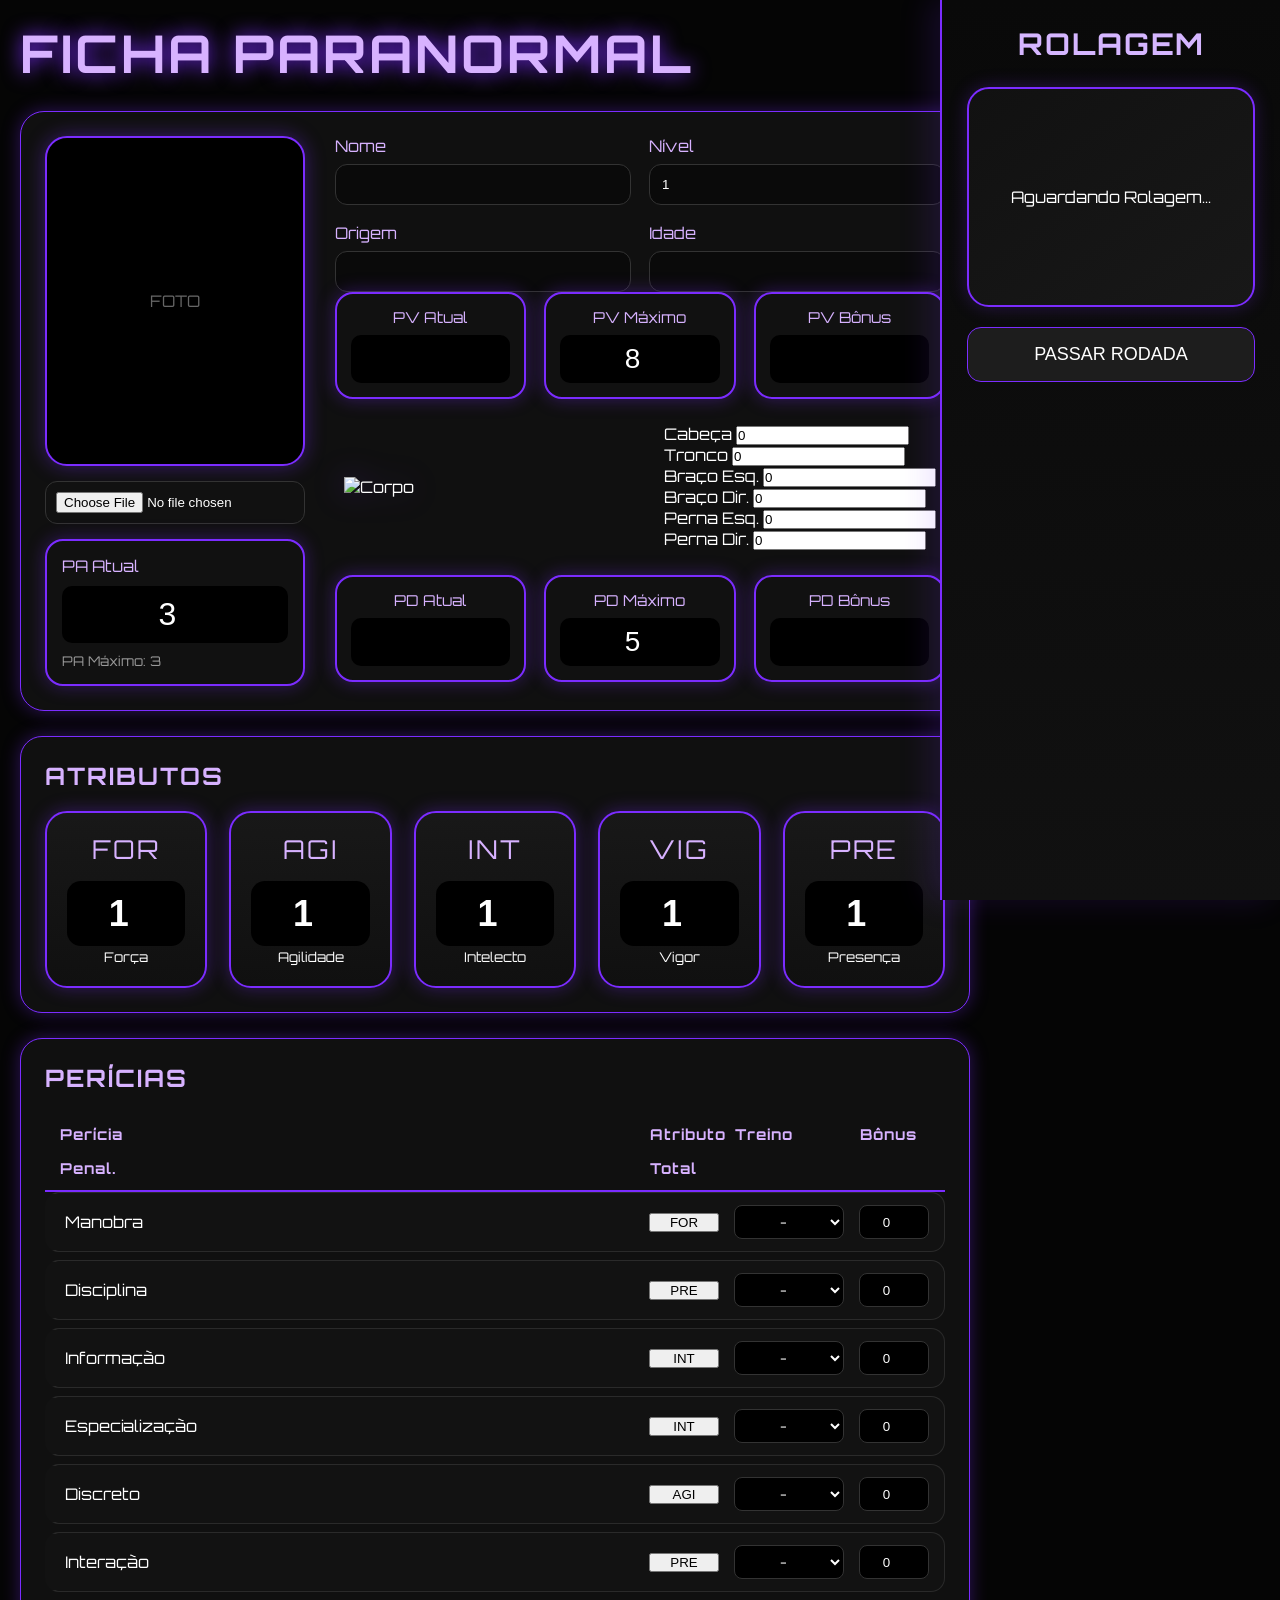
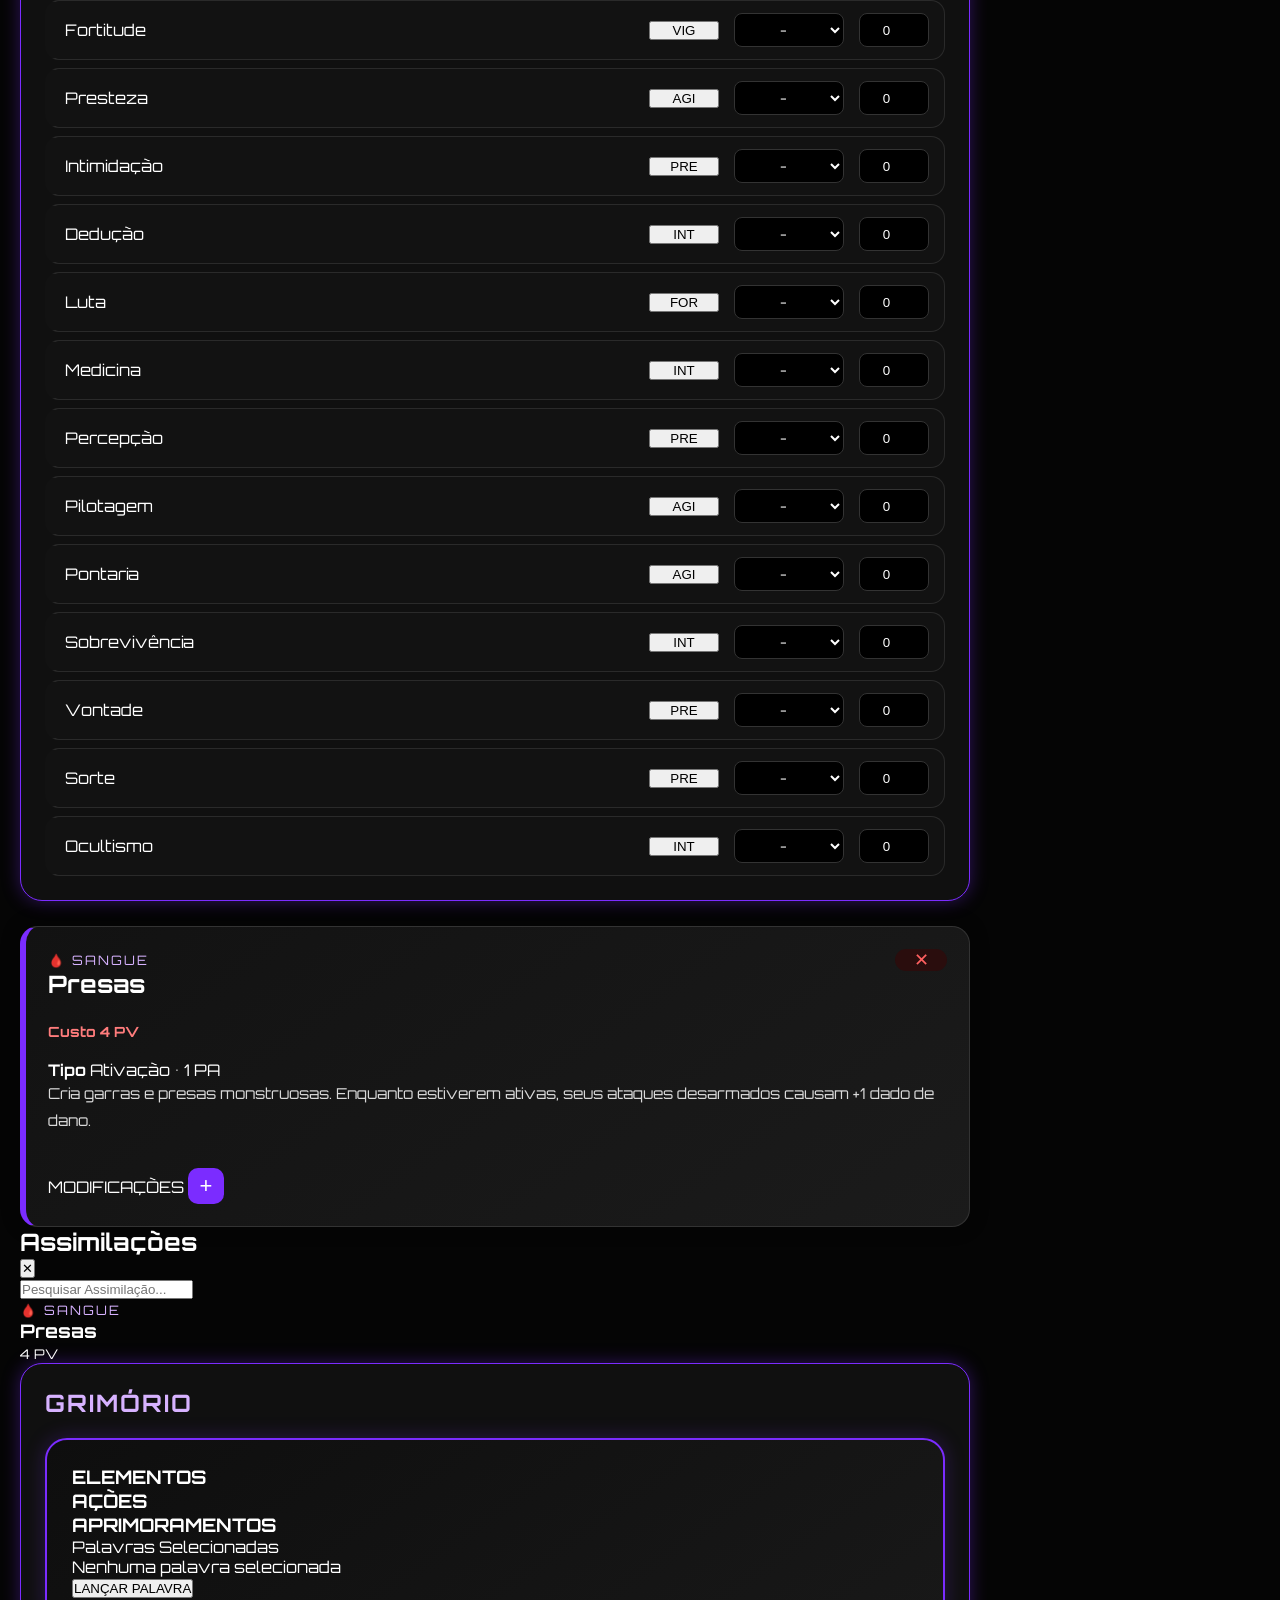
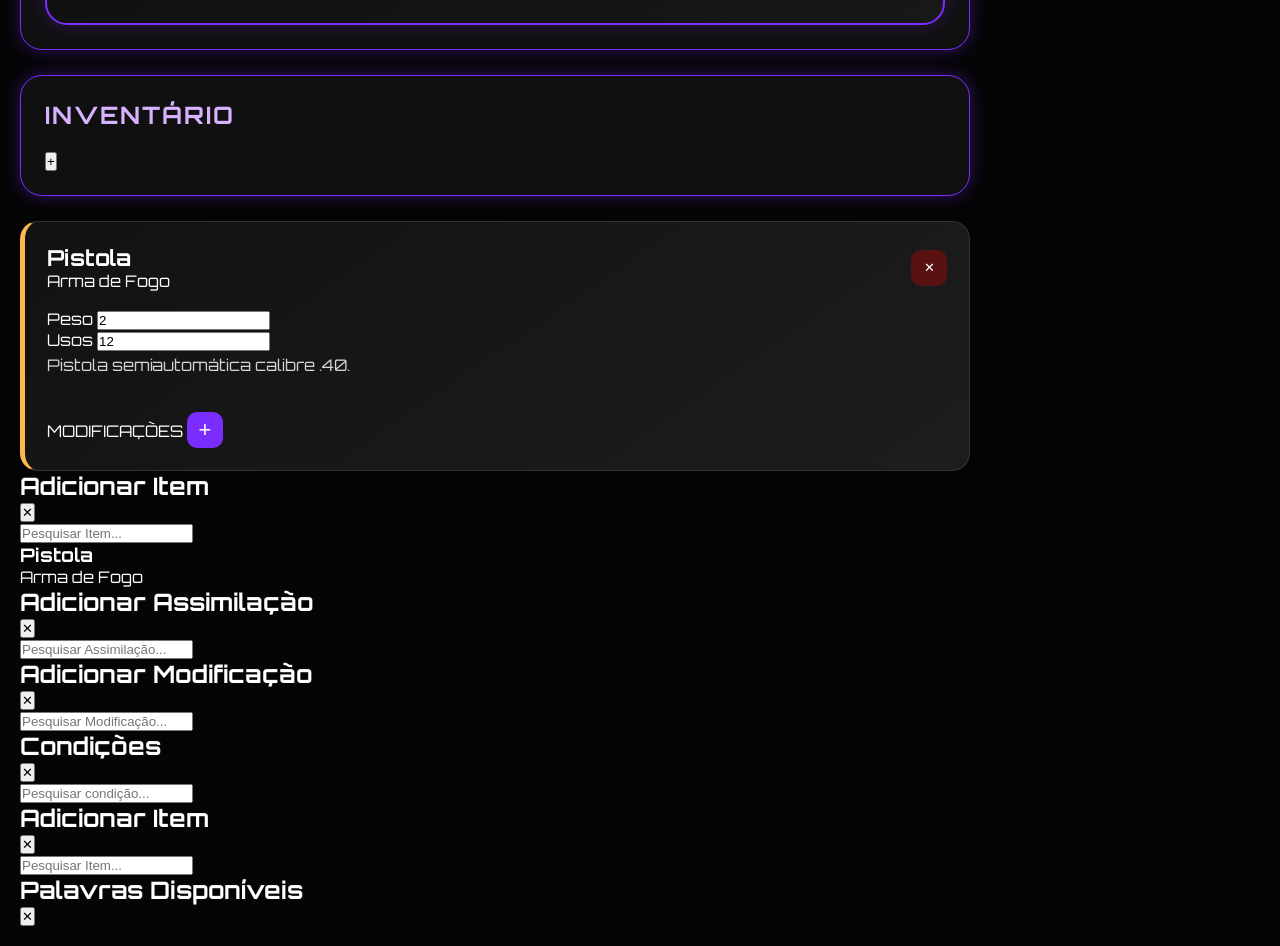
==== index.html @ faadf791 "Atualização do sistema" ====
<!DOCTYPE html>

<html lang="pt-BR">

<head>

    <meta charset="UTF-8">

    <meta
        name="viewport"
        content="width=device-width, initial-scale=1.0"
    >

    <title>Ficha Paranormal</title>

    <link
        rel="stylesheet"
        href="style.css"
    >

</head>

<body>

<div class="container">

    <!-- ================================= -->
    <!-- TOPO -->
    <!-- ================================= -->

    <header class="top-bar">

        <h1>FICHA PARANORMAL</h1>

    </header>

        <!-- ================================= -->
    <!-- PERSONAGEM -->
    <!-- ================================= -->

    <section class="character-section">

        <!-- ============================== -->
        <!-- FOTO -->
        <!-- ============================== -->

        <div class="photo-area">

            <div
                class="photo-preview"
                id="photoPreview">

                FOTO

            </div>

            <input
                type="file"
                id="photoInput"
            >

            <div class="pa-box">

                <span>PA Atual</span>

                <input
                    type="number"
                    id="paAtual"
                    value="4"
                >

                <small id="paMaxText">

                    PA Máximo: 4

                </small>

            </div>

        </div>

        <!-- ============================== -->
        <!-- DADOS -->
        <!-- ============================== -->

        <div class="character-info">

            <div class="info-grid">

                <div class="field">

                    <label>Nome</label>

                    <input
                        type="text"
                        id="characterName"
                    >

                </div>

                <div class="field">

                    <label>Nível</label>

                    <input
                        type="number"
                        id="nivel"
                        value="1"
                    >

                </div>

                <div class="field">

                    <label>Origem</label>

                    <input
                        type="text"
                        id="origem"
                    >

                </div>

                <div class="field">

                    <label>Idade</label>

                    <input
                        type="number"
                        id="idade"
                    >

                </div>

            </div>

                        <!-- ================================= -->
            <!-- STATUS CORPORAL -->
            <!-- ================================= -->

            <div class="body-status">

                <!-- ========================== -->
                <!-- PV -->
                <!-- ========================== -->

                <div class="body-top-status">

                    <div class="status-box">

                        <span>PV Atual</span>

                        <input
                            type="number"
                            id="pvAtual"
                        >

                    </div>

                    <div class="status-box">

                        <span>PV Máximo</span>

                        <input
                            type="number"
                            id="pvMax"
                            readonly
                        >

                    </div>

                    <div class="status-box">

                        <span>PV Bônus</span>

                        <input
                            type="number"
                            id="pvBonus"
                        >

                    </div>

                </div>

                <!-- ========================== -->
                <!-- CORPO -->
                <!-- ========================== -->

                <div class="body-layout">

                    <div class="body-image">

                        <img
                            src="img/body.png"
                            id="bodyImage"
                            alt="Corpo"
                        >

                    </div>

                    <div class="body-members">

                        <div class="body-part">

                            <span>Cabeça</span>

                            <input
                                type="number"
                                id="hpHead"
                                value="0"
                            >

                        </div>

                        <div class="body-part">

                            <span>Tronco</span>

                            <input
                                type="number"
                                id="hpChest"
                                value="0"
                            >

                        </div>

                        <div class="body-part">

                            <span>Braço Esq.</span>

                            <input
                                type="number"
                                id="hpLeftArm"
                                value="0"
                            >

                        </div>

                        <div class="body-part">

                            <span>Braço Dir.</span>

                            <input
                                type="number"
                                id="hpRightArm"
                                value="0"
                            >

                        </div>

                        <div class="body-part">

                            <span>Perna Esq.</span>

                            <input
                                type="number"
                                id="hpLeftLeg"
                                value="0"
                            >

                        </div>

                        <div class="body-part">

                            <span>Perna Dir.</span>

                            <input
                                type="number"
                                id="hpRightLeg"
                                value="0"
                            >

                        </div>

                    </div>

                </div>

                <!-- ========================== -->
                <!-- PD -->
                <!-- ========================== -->

                <div class="body-bottom-status">

                    <div class="status-box">

                        <span>PD Atual</span>

                        <input
                            type="number"
                            id="pdAtual"
                        >

                    </div>

                    <div class="status-box">

                        <span>PD Máximo</span>

                        <input
                            type="number"
                            id="pdMax"
                            readonly
                        >

                    </div>

                    <div class="status-box">

                        <span>PD Bônus</span>

                        <input
                            type="number"
                            id="pdBonus"
                        >

                    </div>

                </div>

            </div>

        </div>

    </section>

        <!-- ================================= -->
    <!-- ATRIBUTOS -->
    <!-- ================================= -->

    <section class="card">

        <div class="section-title">

            <h2>ATRIBUTOS</h2>

        </div>

        <div class="attributes-grid">

            <div class="attribute">

                <span>FOR</span>

                <input
                    type="number"
                    id="forca"
                    value="1"
                    min="1"
                >

                <small>Força</small>

            </div>

            <div class="attribute">

                <span>AGI</span>

                <input
                    type="number"
                    id="agilidade"
                    value="1"
                    min="1"
                >

                <small>Agilidade</small>

            </div>

            <div class="attribute">

                <span>INT</span>

                <input
                    type="number"
                    id="intelecto"
                    value="1"
                    min="1"
                >

                <small>Intelecto</small>

            </div>

            <div class="attribute">

                <span>VIG</span>

                <input
                    type="number"
                    id="vigor"
                    value="1"
                    min="1"
                >

                <small>Vigor</small>

            </div>

            <div class="attribute">

                <span>PRE</span>

                <input
                    type="number"
                    id="presenca"
                    value="1"
                    min="1"
                >

                <small>Presença</small>

            </div>

        </div>

    </section>

        <!-- ================================= -->
    <!-- PERÍCIAS -->
    <!-- ================================= -->

    <section class="card">

        <div class="section-title">

            <h2>PERÍCIAS</h2>

        </div>

        <div class="skills-header">

            <span>Perícia</span>

            <span>Atributo</span>

            <span>Treino</span>

            <span>Bônus</span>

            <span>Penal.</span>

            <span>Total</span>

        </div>

        <div
            class="skills-list"
            id="skillsList">

            <!-- MANOBRA -->

            <div class="skill-row clickable-skill">

                <span class="skill-name">
                    Manobra
                </span>

                <button
                    class="skill-attribute"
                    data-attribute="FOR">

                    FOR

                </button>

                <select class="skill-train">

                    <option value="0">-</option>
                    <option value="1">1d4</option>
                    <option value="2">1d8</option>
                    <option value="3">1d12</option>

                </select>

                <input
                    type="number"
                    class="skill-bonus"
                    value="0"
                >

                <input
                    type="number"
                    class="skill-penalty"
                    value="0"
                    readonly
                >

                <span class="skill-total">

                    +0

                </span>

            </div>



            <!-- DISCIPLINA -->

            <div class="skill-row clickable-skill">

                <span class="skill-name">

                    Disciplina

                </span>

                <button
                    class="skill-attribute"
                    data-attribute="PRE">

                    PRE

                </button>

                <select class="skill-train">

                    <option value="0">-</option>
                    <option value="1">1d4</option>
                    <option value="2">1d8</option>
                    <option value="3">1d12</option>

                </select>

                <input
                    type="number"
                    class="skill-bonus"
                    value="0"
                >

                <input
                    type="number"
                    class="skill-penalty"
                    value="0"
                    readonly
                >

                <span class="skill-total">

                    +0

                </span>

            </div>



            <!-- INFORMAÇÃO -->

            <div class="skill-row clickable-skill">

                <span class="skill-name">

                    Informação

                </span>

                <button
                    class="skill-attribute"
                    data-attribute="INT">

                    INT

                </button>

                <select class="skill-train">

                    <option value="0">-</option>
                    <option value="1">1d4</option>
                    <option value="2">1d8</option>
                    <option value="3">1d12</option>

                </select>

                <input
                    type="number"
                    class="skill-bonus"
                    value="0"
                >

                <input
                    type="number"
                    class="skill-penalty"
                    value="0"
                    readonly
                >

                <span class="skill-total">

                    +0

                </span>

            </div>

                        <!-- ESPECIALIZAÇÃO -->

            <div class="skill-row clickable-skill">

                <span class="skill-name">

                    Especialização

                </span>

                <button
                    class="skill-attribute"
                    data-attribute="INT">

                    INT

                </button>

                <select class="skill-train">

                    <option value="0">-</option>
                    <option value="1">1d4</option>
                    <option value="2">1d8</option>
                    <option value="3">1d12</option>

                </select>

                <input
                    type="number"
                    class="skill-bonus"
                    value="0"
                >

                <input
                    type="number"
                    class="skill-penalty"
                    value="0"
                    readonly
                >

                <span class="skill-total">

                    +0

                </span>

            </div>



            <!-- DISCRETO -->

            <div class="skill-row clickable-skill">

                <span class="skill-name">

                    Discreto

                </span>

                <button
                    class="skill-attribute"
                    data-attribute="AGI">

                    AGI

                </button>

                <select class="skill-train">

                    <option value="0">-</option>
                    <option value="1">1d4</option>
                    <option value="2">1d8</option>
                    <option value="3">1d12</option>

                </select>

                <input
                    type="number"
                    class="skill-bonus"
                    value="0"
                >

                <input
                    type="number"
                    class="skill-penalty"
                    value="0"
                    readonly
                >

                <span class="skill-total">

                    +0

                </span>

            </div>



            <!-- INTERAÇÃO -->

            <div class="skill-row clickable-skill">

                <span class="skill-name">

                    Interação

                </span>

                <button
                    class="skill-attribute"
                    data-attribute="PRE">

                    PRE

                </button>

                <select class="skill-train">

                    <option value="0">-</option>
                    <option value="1">1d4</option>
                    <option value="2">1d8</option>
                    <option value="3">1d12</option>

                </select>

                <input
                    type="number"
                    class="skill-bonus"
                    value="0"
                >

                <input
                    type="number"
                    class="skill-penalty"
                    value="0"
                    readonly
                >

                <span class="skill-total">

                    +0

                </span>

            </div>



            <!-- FORTITUDE -->

            <div class="skill-row clickable-skill">

                <span class="skill-name">

                    Fortitude

                </span>

                <button
                    class="skill-attribute"
                    data-attribute="VIG">

                    VIG

                </button>

                <select class="skill-train">

                    <option value="0">-</option>
                    <option value="1">1d4</option>
                    <option value="2">1d8</option>
                    <option value="3">1d12</option>

                </select>

                <input
                    type="number"
                    class="skill-bonus"
                    value="0"
                >

                <input
                    type="number"
                    class="skill-penalty"
                    value="0"
                    readonly
                >

                <span class="skill-total">

                    +0

                </span>

            </div>

                        <!-- PRESTEZA -->

            <div class="skill-row clickable-skill">

                <span class="skill-name">

                    Presteza

                </span>

                <button
                    class="skill-attribute"
                    data-attribute="AGI">

                    AGI

                </button>

                <select class="skill-train">

                    <option value="0">-</option>
                    <option value="1">1d4</option>
                    <option value="2">1d8</option>
                    <option value="3">1d12</option>

                </select>

                <input
                    type="number"
                    class="skill-bonus"
                    value="0"
                >

                <input
                    type="number"
                    class="skill-penalty"
                    value="0"
                    readonly
                >

                <span class="skill-total">

                    +0

                </span>

            </div>



            <!-- INTIMIDAÇÃO -->

            <div class="skill-row clickable-skill">

                <span class="skill-name">

                    Intimidação

                </span>

                <button
                    class="skill-attribute"
                    data-attribute="PRE">

                    PRE

                </button>

                <select class="skill-train">

                    <option value="0">-</option>
                    <option value="1">1d4</option>
                    <option value="2">1d8</option>
                    <option value="3">1d12</option>

                </select>

                <input
                    type="number"
                    class="skill-bonus"
                    value="0"
                >

                <input
                    type="number"
                    class="skill-penalty"
                    value="0"
                    readonly
                >

                <span class="skill-total">

                    +0

                </span>

            </div>



            <!-- DEDUÇÃO -->

            <div class="skill-row clickable-skill">

                <span class="skill-name">

                    Dedução

                </span>

                <button
                    class="skill-attribute"
                    data-attribute="INT">

                    INT

                </button>

                <select class="skill-train">

                    <option value="0">-</option>
                    <option value="1">1d4</option>
                    <option value="2">1d8</option>
                    <option value="3">1d12</option>

                </select>

                <input
                    type="number"
                    class="skill-bonus"
                    value="0"
                >

                <input
                    type="number"
                    class="skill-penalty"
                    value="0"
                    readonly
                >

                <span class="skill-total">

                    +0

                </span>

            </div>



            <!-- LUTA -->

            <div class="skill-row clickable-skill">

                <span class="skill-name">

                    Luta

                </span>

                <button
                    class="skill-attribute"
                    data-attribute="FOR">

                    FOR

                </button>

                <select class="skill-train">

                    <option value="0">-</option>
                    <option value="1">1d4</option>
                    <option value="2">1d8</option>
                    <option value="3">1d12</option>

                </select>

                <input
                    type="number"
                    class="skill-bonus"
                    value="0"
                >

                <input
                    type="number"
                    class="skill-penalty"
                    value="0"
                    readonly
                >

                <span class="skill-total">

                    +0

                </span>

            </div>

                        <!-- MEDICINA -->

            <div class="skill-row clickable-skill">

                <span class="skill-name">

                    Medicina

                </span>

                <button
                    class="skill-attribute"
                    data-attribute="INT">

                    INT

                </button>

                <select class="skill-train">

                    <option value="0">-</option>
                    <option value="1">1d4</option>
                    <option value="2">1d8</option>
                    <option value="3">1d12</option>

                </select>

                <input
                    type="number"
                    class="skill-bonus"
                    value="0"
                >

                <input
                    type="number"
                    class="skill-penalty"
                    value="0"
                    readonly
                >

                <span class="skill-total">

                    +0

                </span>

            </div>



            <!-- PERCEPÇÃO -->

            <div class="skill-row clickable-skill">

                <span class="skill-name">

                    Percepção

                </span>

                <button
                    class="skill-attribute"
                    data-attribute="PRE">

                    PRE

                </button>

                <select class="skill-train">

                    <option value="0">-</option>
                    <option value="1">1d4</option>
                    <option value="2">1d8</option>
                    <option value="3">1d12</option>

                </select>

                <input
                    type="number"
                    class="skill-bonus"
                    value="0"
                >

                <input
                    type="number"
                    class="skill-penalty"
                    value="0"
                    readonly
                >

                <span class="skill-total">

                    +0

                </span>

            </div>



            <!-- PILOTAGEM -->

            <div class="skill-row clickable-skill">

                <span class="skill-name">

                    Pilotagem

                </span>

                <button
                    class="skill-attribute"
                    data-attribute="AGI">

                    AGI

                </button>

                <select class="skill-train">

                    <option value="0">-</option>
                    <option value="1">1d4</option>
                    <option value="2">1d8</option>
                    <option value="3">1d12</option>

                </select>

                <input
                    type="number"
                    class="skill-bonus"
                    value="0"
                >

                <input
                    type="number"
                    class="skill-penalty"
                    value="0"
                    readonly
                >

                <span class="skill-total">

                    +0

                </span>

            </div>



            <!-- PONTARIA -->

            <div class="skill-row clickable-skill">

                <span class="skill-name">

                    Pontaria

                </span>

                <button
                    class="skill-attribute"
                    data-attribute="AGI">

                    AGI

                </button>

                <select class="skill-train">

                    <option value="0">-</option>
                    <option value="1">1d4</option>
                    <option value="2">1d8</option>
                    <option value="3">1d12</option>

                </select>

                <input
                    type="number"
                    class="skill-bonus"
                    value="0"
                >

                <input
                    type="number"
                    class="skill-penalty"
                    value="0"
                    readonly
                >

                <span class="skill-total">

                    +0

                </span>

            </div>

                        <!-- SOBREVIVÊNCIA -->

            <div class="skill-row clickable-skill">

                <span class="skill-name">

                    Sobrevivência

                </span>

                <button
                    class="skill-attribute"
                    data-attribute="INT">

                    INT

                </button>

                <select class="skill-train">

                    <option value="0">-</option>
                    <option value="1">1d4</option>
                    <option value="2">1d8</option>
                    <option value="3">1d12</option>

                </select>

                <input
                    type="number"
                    class="skill-bonus"
                    value="0"
                >

                <input
                    type="number"
                    class="skill-penalty"
                    value="0"
                    readonly
                >

                <span class="skill-total">

                    +0

                </span>

            </div>



            <!-- VONTADE -->

            <div class="skill-row clickable-skill">

                <span class="skill-name">

                    Vontade

                </span>

                <button
                    class="skill-attribute"
                    data-attribute="PRE">

                    PRE

                </button>

                <select class="skill-train">

                    <option value="0">-</option>
                    <option value="1">1d4</option>
                    <option value="2">1d8</option>
                    <option value="3">1d12</option>

                </select>

                <input
                    type="number"
                    class="skill-bonus"
                    value="0"
                >

                <input
                    type="number"
                    class="skill-penalty"
                    value="0"
                    readonly
                >

                <span class="skill-total">

                    +0

                </span>

            </div>



            <!-- SORTE -->

            <div class="skill-row clickable-skill">

                <span class="skill-name">

                    Sorte

                </span>

                <button
                    class="skill-attribute"
                    data-attribute="PRE">

                    PRE

                </button>

                <select class="skill-train">

                    <option value="0">-</option>
                    <option value="1">1d4</option>
                    <option value="2">1d8</option>
                    <option value="3">1d12</option>

                </select>

                <input
                    type="number"
                    class="skill-bonus"
                    value="0"
                >

                <input
                    type="number"
                    class="skill-penalty"
                    value="0"
                    readonly
                >

                <span class="skill-total">

                    +0

                </span>

            </div>



            <!-- OCULTISMO -->

            <div class="skill-row clickable-skill">

                <span class="skill-name">

                    Ocultismo

                </span>

                <button
                    class="skill-attribute"
                    data-attribute="INT">

                    INT

                </button>

                <select class="skill-train">

                    <option value="0">-</option>
                    <option value="1">1d4</option>
                    <option value="2">1d8</option>
                    <option value="3">1d12</option>

                </select>

                <input
                    type="number"
                    class="skill-bonus"
                    value="0"
                >

                <input
                    type="number"
                    class="skill-penalty"
                    value="0"
                    readonly
                >

                <span class="skill-total">

                    +0

                </span>

            </div>

        </div>

    </section>

    <!-- ====================================== -->
<!-- ASSIMILAÇÃO -->
<!-- ====================================== -->

<div class="assimilation-card">

    <div class="assimilation-header">

        <div>

            <span class="assimilation-element">
                🩸 Sangue
            </span>

            <h3>
                Presas
            </h3>

        </div>

        <button class="remove-assimilation">
            ✕
        </button>

    </div>

    <div class="assimilation-info">

        <div class="assimilation-cost">

            <strong>Custo</strong>

            <span class="assimilation-pv">
                4 PV
            </span>

        </div>

        <div class="assimilation-type">

            <strong>Tipo</strong>

            <span>
                Ativação • 1 PA
            </span>

        </div>

    </div>

    <div class="assimilation-description">

        Cria garras e presas monstruosas.

        Enquanto estiverem ativas,
        seus ataques desarmados
        causam +1 dado de dano.

    </div>

    <div class="mods-area">

        <div class="mods-header">

            <span>MODIFICAÇÕES</span>

            <button class="mini-add-btn">
                +
            </button>

        </div>

        <div class="mods-list">

            <!-- Modificações aparecem aqui -->

        </div>

    </div>

</div>

<div class="assimilation-menu" id="assimilationMenu">

    <div class="assimilation-menu-content">

        <div class="menu-header">

            <h2>
                Assimilações
            </h2>

            <button onclick="closeAssimilationMenu()">
                ✕
            </button>

        </div>

        <input
            id="assimilationSearch"
            placeholder="Pesquisar Assimilação..."
        >

        <div
            id="assimilationOptions"
            class="assimilation-options">

        </div>

    </div>

</div>

<div class="assimilation-option">

    <div>

        <span class="assimilation-element">
            🩸 Sangue
        </span>

        <h3>
            Presas
        </h3>

        <small>
            4 PV
        </small>

    </div>

</div>

<!-- ====================================== -->
<!-- GRIMÓRIO -->
<!-- ====================================== -->

<section class="card">

    <div class="section-title">

        <h2>GRIMÓRIO</h2>

    </div>

    <div class="grimorio">

        <!-- ELEMENTOS -->

        <div class="grimorio-section">

            <h3>ELEMENTOS</h3>

            <div class="grimorio-list" id="grimorioElements">

                <!-- preenchido pelo JS -->

            </div>

        </div>

        <!-- AÇÕES -->

        <div class="grimorio-section">

            <h3>AÇÕES</h3>

            <div class="grimorio-list" id="grimorioActions">

            </div>

        </div>

        <!-- APRIMORAMENTOS -->

        <div class="grimorio-section">

            <h3>APRIMORAMENTOS</h3>

            <div class="grimorio-list" id="grimorioMods">

            </div>

        </div>

        <!-- COMBINAÇÃO -->

        <div class="grimorio-result">

            <span>Palavras Selecionadas</span>

            <div
                id="grimorioCurrentSpell"
                class="grimorio-current">

                Nenhuma palavra selecionada

            </div>

            <button
                id="castWordButton"
                class="grimorio-cast">

                LANÇAR PALAVRA

            </button>

        </div>

    </div>

</section>

<!-- ====================================== -->
<!-- INVENTÁRIO -->
<!-- ====================================== -->

<section class="card">

    <div class="section-title">

        <h2>INVENTÁRIO</h2>

        <button
            class="add-btn"
            id="inventoryBtn">

            +

        </button>

    </div>

    <div
        id="inventoryList"
        class="inventory-list">

    </div>

</section>

<div class="inventory-card">

    <div class="inventory-header">

        <div>

            <h3>
                Pistola
            </h3>

            <span class="inventory-category">
                Arma de Fogo
            </span>

        </div>

        <button class="remove-item">
            ✕
        </button>

    </div>

    <div class="inventory-grid">

        <div>

            <label>Peso</label>

            <input
                type="number"
                value="2"
            >

        </div>

        <div>

            <label>Usos</label>

            <input
                type="number"
                value="12"
            >

        </div>

    </div>

    <div class="inventory-description">

        Pistola semiautomática calibre .40.

    </div>

    <div class="mods-area">

        <div class="mods-header">

            <span>MODIFICAÇÕES</span>

            <button class="mini-add-btn">

                +

            </button>

        </div>

        <div class="mods-list">

        </div>

    </div>

</div>

<!-- ====================================== -->
<!-- MENU INVENTÁRIO -->
<!-- ====================================== -->

<div
    class="inventory-modal"
    id="inventoryModal">

    <div class="inventory-modal-content">

        <div class="menu-header">

            <h2>

                Adicionar Item

            </h2>

            <button
                onclick="closeInventoryModal()">

                ✕

            </button>

        </div>

        <input
            id="itemSearch"
            placeholder="Pesquisar Item..."
        >

        <div
            id="modalItemsList"
            class="modal-items-list">

        </div>

    </div>

</div>

<div class="modal-item">

    <div>

        <h3>Pistola</h3>

        <span>Arma de Fogo</span>

    </div>

</div>

<!-- ====================================== -->
<!-- MENU ASSIMILAÇÕES -->
<!-- ====================================== -->

<div
class="assimilation-modal"
id="assimilationModal">

    <div class="assimilation-modal-content">

        <div class="menu-header">

            <h2>Adicionar Assimilação</h2>

            <button
            onclick="closeAssimilationMenu()">

                ✕

            </button>

        </div>

        <input
        id="assimilationSearch"
        type="text"
        placeholder="Pesquisar Assimilação...">

        <div
        id="assimilationOptions"
        class="assimilation-options">

        </div>

    </div>

</div>

<!-- ====================================== -->
<!-- MENU MODIFICAÇÕES -->
<!-- ====================================== -->

<div
class="mods-modal"
id="modsModal">

    <div class="mods-modal-content">

        <div class="menu-header">

            <h2>Adicionar Modificação</h2>

            <button
            onclick="closeModsMenu()">

                ✕

            </button>

        </div>

        <input
        id="modsSearch"
        type="text"
        placeholder="Pesquisar Modificação...">

        <div
        id="modsResults"
        class="mods-results">

        </div>

    </div>

</div>

<!-- ====================================== -->
<!-- CONDIÇÕES -->
<!-- ====================================== -->

<div
class="condition-modal"
id="conditionModal">

    <div class="condition-modal-content">

        <div class="menu-header">

            <h2>Condições</h2>

            <button
            onclick="closeConditionMenu()">

                ✕

            </button>

        </div>

        <input
        id="conditionSearch"
        type="text"
        placeholder="Pesquisar condição...">

        <div
        id="conditionListModal"
        class="condition-options">

        </div>

    </div>

</div>

<!-- ====================================== -->
<!-- MENU INVENTÁRIO -->
<!-- ====================================== -->

<div
class="inventory-modal"
id="inventoryModal">

    <div class="inventory-modal-content">

        <div class="menu-header">

            <h2>Adicionar Item</h2>

            <button
            onclick="closeInventoryModal()">

                ✕

            </button>

        </div>

        <input
        id="itemSearch"
        type="text"
        placeholder="Pesquisar Item...">

        <div
        id="modalItemsList"
        class="modal-items-list">

        </div>

    </div>

</div>

<!-- ====================================== -->
<!-- MENU GRIMÓRIO -->
<!-- ====================================== -->

<div
class="grimorio-modal"
id="grimorioModal">

    <div class="grimorio-modal-content">

        <div class="menu-header">

            <h2>Palavras Disponíveis</h2>

            <button
            onclick="closeGrimorioMenu()">

                ✕

            </button>

        </div>

        <div
        id="grimorioWordList">

        </div>

    </div>

</div>

<!-- ====================================== -->
<!-- PAINEL DE DADOS -->
<!-- ====================================== -->

<div class="dice-panel">

    <h2>ROLAGEM</h2>

    <div class="dice-result"
    id="diceResult">

        Aguardando Rolagem...

    </div>

    <button
    class="next-turn-btn"
    id="nextTurnBtn">

        PASSAR RODADA

    </button>

</div>

<!-- ====================================== -->
<!-- SCRIPTS -->
<!-- ====================================== -->

<script src="photo.js"></script>

<script src="status.js"></script>

<script src="dice.js"></script>

<script src="skills.js"></script>

<script src="grimorio.js"></script>

<script src="assimilations.js"></script>

<script src="conditions.js"></script>

<script src="inventory.js"></script>

<script src="save.js"></script>

<script src="turn.js"></script>

<script src="main.js"></script>

</body>

</html>
---- style.css ----
/* ========================================================= */
/* ORDEM - ECOS DO DESCONHECIDO */
/* STYLE.CSS V2 */
/* ========================================================= */

@import url('https://fonts.googleapis.com/css2?family=Orbitron:wght@400;500;700&display=swap');

*{
    margin:0;
    padding:0;
    box-sizing:border-box;
}

:root{

    --bg:#050505;
    --card:#101010;
    --card2:#181818;

    --purple:#7b2cff;
    --purple2:#9b4dff;
    --purple3:#d7b2ff;

    --border:#3b3b3b;

    --green:#44ff88;
    --yellow:#ffd54f;
    --red:#ff5b5b;

    --shadow:0 0 18px rgba(123,44,255,.35);

}

body{

    background:var(--bg);

    color:white;

    font-family:'Orbitron',sans-serif;

    overflow-x:hidden;

}

/* ========================================================= */
/* CONTAINER */
/* ========================================================= */

.container{

    width:100%;

    padding:20px;

    padding-right:310px;

}

/* ========================================================= */
/* TITULO */
/* ========================================================= */

.top-bar{

    margin-bottom:25px;

}

.top-bar h1{

    font-size:52px;

    color:var(--purple3);

    letter-spacing:3px;

    text-shadow:
    0 0 20px var(--purple);

}

/* ========================================================= */
/* CARDS */
/* ========================================================= */

.card{

    background:var(--card);

    border:1px solid var(--purple);

    border-radius:22px;

    padding:24px;

    margin-bottom:25px;

    box-shadow:var(--shadow);

    transition:.25s;

}

.card:hover{

    transform:translateY(-2px);

}

.card h2{

    color:var(--purple3);

    margin-bottom:20px;

    letter-spacing:2px;

}

/* ========================================================= */
/* PERSONAGEM */
/* ========================================================= */

.character-section{

    display:flex;

    gap:30px;

    background:var(--card);

    border:1px solid var(--purple);

    border-radius:24px;

    padding:24px;

    margin-bottom:25px;

    box-shadow:var(--shadow);

}

/* ========================================================= */
/* FOTO */
/* ========================================================= */

.photo-area{

    width:260px;

    display:flex;

    flex-direction:column;

    gap:15px;

}

.photo-preview{

    width:100%;

    height:330px;

    border:2px solid var(--purple);

    border-radius:22px;

    background:black;

    display:flex;

    justify-content:center;

    align-items:center;

    overflow:hidden;

    color:#666;

    box-shadow:0 0 20px rgba(123,44,255,.40);

}

.photo-preview img{

    width:100%;

    height:100%;

    object-fit:cover;

}

#photoInput{

    width:100%;

    background:#111;

    color:white;

    padding:10px;

    border-radius:12px;

    border:1px solid #333;

}

/* ========================================================= */
/* PA */
/* ========================================================= */

.pa-box{

    background:#111;

    border:2px solid var(--purple);

    border-radius:18px;

    padding:15px;

    box-shadow:var(--shadow);

}

.pa-box span{

    display:block;

    margin-bottom:10px;

    color:var(--purple3);

}

.pa-box input{

    width:100%;

    background:black;

    border:none;

    color:white;

    text-align:center;

    font-size:32px;

    padding:10px;

    border-radius:10px;

}

#paMaxText{

    display:block;

    margin-top:10px;

    color:#999;

}

/* ========================================================= */
/* DADOS PERSONAGEM */
/* ========================================================= */

.character-info{

    flex:1;

}

.info-grid{

    display:grid;

    grid-template-columns:repeat(2,1fr);

    gap:18px;

}

.field{

    display:flex;

    flex-direction:column;

}

.field label{

    color:var(--purple3);

    margin-bottom:8px;

}

.field input{

    background:#0a0a0a;

    border:1px solid #333;

    color:white;

    padding:12px;

    border-radius:12px;

}

/* ========================================================= */
/* SISTEMA CORPORAL */
/* ========================================================= */

.body-system{

    margin-top:25px;

}

/* ========================= */
/* PV */
/* ========================= */

.body-top-status{

    display:grid;

    grid-template-columns:repeat(3,1fr);

    gap:18px;

    margin-bottom:25px;

}

.body-bottom-status{

    display:grid;

    grid-template-columns:repeat(3,1fr);

    gap:18px;

    margin-top:25px;

}

.status-box{

    background:#111;

    border:2px solid var(--purple);

    border-radius:18px;

    padding:14px;

    text-align:center;

    box-shadow:var(--shadow);

}

.status-box span{

    display:block;

    margin-bottom:8px;

    color:var(--purple3);

    font-size:15px;

}

.status-box input{

    width:100%;

    background:black;

    border:none;

    color:white;

    text-align:center;

    font-size:28px;

    padding:8px;

    border-radius:10px;

}

/* ========================= */
/* CORPO */
/* ========================= */

.body-layout{

    display:flex;

    justify-content:center;

    align-items:center;

    gap:60px;

}

.body-image{

    width:260px;

    display:flex;

    justify-content:center;

    align-items:center;

}

.body-image img{

    width:100%;

    height:auto;

    user-select:none;

    filter:drop-shadow(0 0 15px rgba(123,44,255,.25));

}

/* ========================= */
/* MEMBROS */
/* ========================= */

.body-parts{

    width:320px;

    display:flex;

    flex-direction:column;

    gap:12px;

}

.member-box{

    display:flex;

    justify-content:space-between;

    align-items:center;

    background:#151515;

    border:1px solid #333;

    border-left:5px solid var(--purple);

    border-radius:15px;

    padding:12px 16px;

    transition:.20s;

}

.member-box:hover{

    border-left-color:var(--green);

    transform:translateX(3px);

}

.member-name{

    color:white;

    font-size:17px;

    letter-spacing:1px;

}

/* ========================= */
/* PV MEMBROS */
/* ========================= */

.member-values{

    display:flex;

    align-items:center;

    gap:8px;

}

.member-values input{

    width:55px;

    height:34px;

    background:black;

    border:none;

    border-radius:8px;

    color:white;

    font-size:20px;

    text-align:center;

}

.member-values span{

    color:var(--purple3);

    font-size:18px;

}

.member-max{

    color:var(--green);

    font-size:20px;

    min-width:30px;

    text-align:center;

}

/* ========================= */
/* ESTADOS */
/* ========================= */

.member-normal{

    border-left-color:#44ff88;

}

.member-warning{

    border-left-color:#ffd54f;

}

.member-danger{

    border-left-color:#ff5555;

}

.member-broken{

    border-left-color:#990000;

    opacity:.55;

    filter:grayscale(1);

}

/* ========================= */
/* RESPONSIVO */
/* ========================= */

@media(max-width:1100px){

    .body-layout{

        flex-direction:column;

    }

    .body-parts{

        width:100%;

    }

}

/* ========================================================= */
/* ATRIBUTOS */
/* ========================================================= */

.attributes-grid{

    display:grid;

    grid-template-columns:repeat(5,1fr);

    gap:22px;

}

.attribute{

    background:linear-gradient(
        180deg,
        #181818,
        #101010
    );

    border:2px solid var(--purple);

    border-radius:22px;

    padding:20px;

    text-align:center;

    transition:.20s;

    box-shadow:var(--shadow);

}

.attribute:hover{

    transform:translateY(-4px);

    border-color:var(--green);

}

.attribute span{

    display:block;

    font-size:26px;

    color:var(--purple3);

    margin-bottom:16px;

    letter-spacing:2px;

}

.attribute input{

    width:100%;

    height:65px;

    border:none;

    border-radius:14px;

    background:black;

    color:white;

    text-align:center;

    font-size:36px;

    font-weight:bold;

    transition:.20s;

}

.attribute input:focus{

    outline:none;

    box-shadow:

        0 0 15px rgba(123,44,255,.6);

}

/* ========================================================= */
/* ATRIBUTOS RESPONSIVO */
/* ========================================================= */

@media(max-width:1000px){

    .attributes-grid{

        grid-template-columns:repeat(2,1fr);

    }

}

@media(max-width:600px){

    .attributes-grid{

        grid-template-columns:1fr;

    }

}

/* ========================================================= */
/* PERÍCIAS V2 */
/* ========================================================= */

.skills-list{

    display:flex;

    flex-direction:column;

    gap:8px;

}

/* ========================= */
/* CABEÇALHO */
/* ========================= */

.skills-header{

    display:grid;

    grid-template-columns:

        2fr
        70px
        110px
        70px;

    gap:15px;

    padding:12px 15px;

    border-bottom:2px solid var(--purple);

    color:var(--purple3);

    font-size:15px;

    font-weight:bold;

    letter-spacing:1px;

}

/* ========================= */
/* LINHA */
/* ========================= */

.skill-row{

    display:grid;

    grid-template-columns:

        2fr
        70px
        110px
        70px;

    gap:15px;

    align-items:center;

    background:#121212;

    border:1px solid #2a2a2a;

    border-left:5px solid transparent;

    border-radius:14px;

    padding:12px 15px;

    transition:.20s;

}

.skill-row:hover{

    background:#191919;

    border-left-color:var(--purple);

    transform:translateX(3px);

}

/* ========================= */
/* NOME */
/* ========================= */

.skill-name{

    color:white;

    font-size:16px;

}

/* ========================= */
/* ATRIBUTO */
/* ========================= */

.skill-attr{

    color:var(--green);

    font-weight:bold;

    text-align:center;

}

/* ========================= */
/* TREINAMENTO */
/* ========================= */

.skill-train{

    width:100%;

    height:34px;

    background:black;

    border:1px solid #333;

    border-radius:8px;

    color:white;

    text-align:center;

    font-family:inherit;

    cursor:pointer;

}

/* ========================= */
/* BONUS */
/* ========================= */

.skill-bonus{

    width:100%;

    height:34px;

    background:black;

    border:1px solid #333;

    border-radius:8px;

    color:white;

    text-align:center;

}

/* ========================= */
/* ESCONDER PENALIDADE */
/* ========================= */

.skill-penalty{

    display:none;

}

.skill-total{

    display:none;

}

/* ========================= */
/* CORES */
/* ========================= */

.skill-trained{

    border-left-color:#4aa3ff;

}

.skill-veteran{

    border-left-color:#b86dff;

}

.skill-expert{

    border-left-color:#ffd700;

}

/* ========================= */
/* CLIQUE */
/* ========================= */

.clickable-skill{

    cursor:pointer;

}

.clickable-skill:hover{

    box-shadow:

        0 0 15px rgba(123,44,255,.25);

}

/* ========================================================= */
/* ASSIMILAÇÕES V2 */
/* ========================================================= */

#assimilationList{

    display:flex;

    flex-direction:column;

    gap:18px;

}

.assimilation-card{

    background:linear-gradient(
        145deg,
        #121212,
        #1b1b1b
    );

    border:1px solid #333;

    border-left:6px solid var(--purple);

    border-radius:18px;

    padding:22px;

    transition:.25s;

    box-shadow:
        0 0 18px rgba(0,0,0,.35);

}

.assimilation-card:hover{

    transform:translateY(-3px);

    border-left-color:var(--purple2);

    box-shadow:
        0 0 25px rgba(123,44,255,.30);

}

.assimilation-header{

    display:flex;

    justify-content:space-between;

    align-items:flex-start;

    margin-bottom:18px;

}

.assimilation-header h3{

    color:white;

    font-size:24px;

    margin-bottom:6px;

}

.assimilation-element{

    color:var(--purple3);

    font-size:13px;

    letter-spacing:2px;

    text-transform:uppercase;

}

.assimilation-stage{

    display:inline-flex;

    align-items:center;

    justify-content:center;

    padding:7px 18px;

    border-radius:999px;

    background:rgba(123,44,255,.15);

    color:var(--purple3);

    font-weight:bold;

    font-size:13px;

    margin-bottom:18px;

}

.assimilation-description{

    color:#d9d9d9;

    line-height:1.8;

    font-size:15px;

    margin-bottom:20px;

}

.assimilation-cost{

    color:#ff7c7c;

    font-size:14px;

    font-weight:bold;

    margin-bottom:20px;

}

.assimilation-buttons{

    display:flex;

    gap:12px;

}

.evolve-btn{

    flex:1;

    border:none;

    border-radius:12px;

    padding:14px;

    cursor:pointer;

    font-family:inherit;

    font-size:15px;

    font-weight:bold;

    color:white;

    background:linear-gradient(
        90deg,
        var(--purple),
        var(--purple2)
    );

    transition:.20s;

}

.evolve-btn:hover{

    transform:translateY(-2px);

    box-shadow:

        0 0 18px rgba(123,44,255,.35);

}

.remove-assimilation{

    width:52px;

    border:none;

    border-radius:12px;

    background:#2a0d0d;

    color:#ff6060;

    cursor:pointer;

    font-size:18px;

    transition:.20s;

}

.remove-assimilation:hover{

    background:#5a1111;

}

/* ========================================================= */
/* HABILIDADES GERAIS V2 */
/* ========================================================= */

#abilitiesList{

    display:flex;

    flex-direction:column;

    gap:18px;

}

.ability-card{

    background:linear-gradient(
        145deg,
        #131313,
        #1d1d1d
    );

    border:1px solid #333;

    border-left:5px solid #4aa3ff;

    border-radius:18px;

    padding:22px;

    transition:.25s;

    box-shadow:
        0 0 18px rgba(0,0,0,.35);

}

.ability-card:hover{

    transform:translateY(-3px);

    border-left-color:#6bbcff;

    box-shadow:
        0 0 20px rgba(74,163,255,.20);

}

.ability-header{

    display:flex;

    justify-content:space-between;

    align-items:center;

    margin-bottom:18px;

}

.ability-header h3{

    color:white;

    font-size:22px;

}

.ability-header button{

    width:36px;

    height:36px;

    border:none;

    border-radius:10px;

    background:#5c1515;

    color:white;

    cursor:pointer;

    transition:.2s;

}

.ability-header button:hover{

    background:#a51f1f;

}

.ability-card p{

    color:#dddddd;

    line-height:1.8;

    font-size:15px;

}

.ability-card span{

    color:#7fd0ff;

    font-weight:bold;

}

.skill-cost{

    display:inline-block;

    margin-top:18px;

    padding:8px 15px;

    border-radius:999px;

    background:#102333;

    color:#7fd0ff;

    font-weight:bold;

}

/* ========================================================= */
/* INVENTÁRIO V2 */
/* ========================================================= */

#inventoryList{

    display:flex;

    flex-direction:column;

    gap:18px;

}

.inventory-card{

    background:linear-gradient(
        145deg,
        #121212,
        #1d1d1d
    );

    border:1px solid #333;

    border-left:5px solid #ffb84d;

    border-radius:18px;

    padding:22px;

    transition:.25s;

    box-shadow:
        0 0 15px rgba(0,0,0,.35);

}

.inventory-card:hover{

    transform:translateY(-3px);

    border-left-color:#ffd26a;

    box-shadow:
        0 0 20px rgba(255,184,77,.18);

}

.inventory-header{

    display:flex;

    justify-content:space-between;

    align-items:center;

    margin-bottom:18px;

}

.inventory-header h3{

    color:white;

    font-size:22px;

}

.inventory-header button{

    width:36px;

    height:36px;

    border:none;

    border-radius:10px;

    background:#5a1111;

    color:white;

    cursor:pointer;

    transition:.2s;

}

.inventory-header button:hover{

    background:#b42020;

}

.inventory-description{

    color:#d5d5d5;

    line-height:1.8;

    margin-bottom:18px;

}

.inventory-info{

    display:grid;

    grid-template-columns:repeat(2,1fr);

    gap:18px;

    margin-top:18px;

}

.inventory-info label{

    display:block;

    margin-bottom:8px;

    color:#ffcc7d;

    font-size:13px;

    letter-spacing:1px;

}

.inventory-info input{

    width:100%;

    background:#090909;

    border:1px solid #333;

    border-radius:10px;

    color:white;

    padding:12px;

    font-family:inherit;

}

.inventory-weight{

    display:inline-flex;

    align-items:center;

    justify-content:center;

    margin-top:18px;

    padding:8px 16px;

    border-radius:999px;

    background:#332200;

    color:#ffcc7d;

    font-weight:bold;

}

.uses-box{

    margin-top:18px;

}

.uses-box span{

    display:block;

    margin-bottom:8px;

    color:#ffcc7d;

}

.uses-box input{

    width:100%;

    background:#090909;

    border:1px solid #333;

    border-radius:10px;

    color:white;

    padding:12px;

}

.mod-area{

    margin-top:20px;

}

.mod-area h4{

    color:#ffcc7d;

    margin-bottom:12px;

}

.mods-list{

    display:flex;

    flex-wrap:wrap;

    gap:10px;

}

.mod-tag{

    display:flex;

    align-items:center;

    gap:10px;

    background:#1c1c1c;

    border:1px solid #444;

    border-radius:999px;

    padding:8px 14px;

    color:white;

}

.mod-tag button{

    width:22px;

    height:22px;

    border:none;

    border-radius:50%;

    background:#8d2020;

    color:white;

    cursor:pointer;

}

.mini-add-btn{

    width:36px;

    height:36px;

    margin-top:14px;

    border:none;

    border-radius:10px;

    background:var(--purple);

    color:white;

    font-size:22px;

    cursor:pointer;

    transition:.2s;

}

.mini-add-btn:hover{

    background:var(--purple2);

}

/* ========================================================= */
/* CONDIÇÕES V2 */
/* ========================================================= */

#conditionsList{

    display:flex;

    flex-wrap:wrap;

    gap:16px;

    align-items:flex-start;

}

.condition-card{

    min-width:190px;

    background:linear-gradient(
        145deg,
        #151515,
        #202020
    );

    border:1px solid #333;

    border-left:5px solid #ff5555;

    border-radius:16px;

    padding:16px;

    transition:.25s;

    box-shadow:
        0 0 15px rgba(0,0,0,.30);

}

.condition-card:hover{

    transform:translateY(-3px);

    border-left-color:#ff8080;

    box-shadow:
        0 0 18px rgba(255,80,80,.20);

}

.condition-name{

    color:white;

    font-size:18px;

    font-weight:bold;

    margin-bottom:10px;

}

.condition-description{

    color:#bbbbbb;

    font-size:13px;

    line-height:1.6;

    margin-bottom:15px;

}

.condition-damage{

    display:inline-block;

    padding:6px 12px;

    border-radius:999px;

    background:#331111;

    color:#ff7c7c;

    font-weight:bold;

    font-size:13px;

}

.condition-card button{

    margin-top:15px;

    width:100%;

    border:none;

    border-radius:10px;

    background:#661919;

    color:white;

    padding:10px;

    cursor:pointer;

    transition:.20s;

    font-family:inherit;

}

.condition-card button:hover{

    background:#a62020;

}

/* ========================= */
/* STATUS POSITIVOS */
/* ========================= */

.condition-positive{

    border-left-color:#44dd88;

}

.condition-positive .condition-damage{

    background:#133321;

    color:#66ff99;

}

/* ========================= */
/* STATUS NEGATIVOS */
/* ========================= */

.condition-negative{

    border-left-color:#ff5555;

}

.condition-negative .condition-damage{

    background:#331111;

    color:#ff7777;

}

/* ========================================================= */
/* PAINEL DE DADOS V2 */
/* ========================================================= */

.dice-panel{

    position:fixed;

    top:0;
    right:0;

    width:340px;
    height:100vh;

    overflow-y:auto;

    background:linear-gradient(
        180deg,
        #090909,
        #111111
    );

    border-left:2px solid #7b2cff;

    padding:25px;

    box-shadow:
        -10px 0 30px rgba(123,44,255,.15);

}

.dice-panel h2{

    text-align:center;

    color:#d5b6ff;

    font-size:30px;

    margin-bottom:25px;

    letter-spacing:2px;

}

/* ========================= */
/* INPUTS */
/* ========================= */

.dice-inputs{

    display:flex;

    flex-direction:column;

    gap:18px;

}

.dice-field{

    display:flex;

    flex-direction:column;

}

.dice-field label{

    color:#b98cff;

    margin-bottom:8px;

    font-size:13px;

    letter-spacing:1px;

}

.dice-field input{

    background:#151515;

    border:1px solid #444;

    border-radius:12px;

    color:white;

    padding:12px;

    font-size:18px;

}

/* ========================= */
/* BOTÕES ATRIBUTOS */
/* ========================= */

.attribute-rolls{

    display:grid;

    grid-template-columns:repeat(2,1fr);

    gap:12px;

    margin-top:25px;

}

.attribute-roll-btn{

    background:#181818;

    border:1px solid #7b2cff;

    border-radius:14px;

    color:white;

    padding:14px;

    cursor:pointer;

    transition:.2s;

    font-weight:bold;

}

.attribute-roll-btn:hover{

    background:#7b2cff;

    transform:translateY(-2px);

}

/* ========================= */
/* BOTÃO ROLAR */
/* ========================= */

.roll-button{

    width:100%;

    margin-top:20px;

    padding:16px;

    border:none;

    border-radius:14px;

    background:linear-gradient(
        90deg,
        #7b2cff,
        #9d4dff
    );

    color:white;

    font-size:20px;

    cursor:pointer;

    transition:.2s;

}

.roll-button:hover{

    transform:scale(1.03);

}

/* ========================= */
/* RESULTADO */
/* ========================= */

.dice-result{

    margin-top:25px;

    background:#151515;

    border:1px solid #7b2cff;

    border-radius:18px;

    padding:22px;

    text-align:center;

    min-height:220px;

    display:flex;

    flex-direction:column;

    justify-content:center;

}

.dice-skill-name{

    color:#d8b8ff;

    font-size:24px;

    font-weight:bold;

    margin-bottom:12px;

}

.dice-rolls{

    color:#888;

    font-size:17px;

    margin-bottom:15px;

    line-height:1.7;

}

.dice-big{

    font-size:72px;

    font-weight:bold;

    color:#d89bff;

    text-shadow:
        0 0 20px #7b2cff;

    margin-bottom:15px;

}

.dice-total{

    font-size:26px;

    color:white;

}

.critical-text{

    margin-top:20px;

    color:#ff4b4b;

    font-size:30px;

    font-weight:bold;

    animation:critPulse .8s infinite alternate;

}

@keyframes critPulse{

    from{

        transform:scale(1);

        text-shadow:
            0 0 10px red;

    }

    to{

        transform:scale(1.08);

        text-shadow:
            0 0 25px red;

    }

}

/* ========================= */
/* PASSAR RODADA */
/* ========================= */

.next-turn-btn{

    width:100%;

    margin-top:20px;

    padding:16px;

    border:none;

    border-radius:14px;

    background:#1d1d1d;

    border:1px solid #7b2cff;

    color:white;

    cursor:pointer;

    transition:.2s;

    font-size:18px;

}

.next-turn-btn:hover{

    background:#7b2cff;

}

/* ========================= */
/* HISTÓRICO */
/* ========================= */

.dice-history{

    margin-top:25px;

}

.dice-history h3{

    color:#b98cff;

    margin-bottom:10px;

}

.history-entry{

    background:#171717;

    border-left:4px solid #7b2cff;

    padding:10px;

    border-radius:10px;

    margin-bottom:8px;

    color:#ddd;

    font-size:13px;

}

/* ========================================================= */
/* GRIMÓRIO */
/* ========================================================= */

.grimorio{

    background:linear-gradient(
        145deg,
        #0e0e0e,
        #181818
    );

    border:2px solid #7b2cff;

    border-radius:22px;

    padding:25px;

    box-shadow:
        0 0 20px rgba(123,44,255,.25);

}

.grimorio-header{

    display:flex;

    justify-content:space-between;

    align-items:center;

    margin-bottom:25px;

}

.grimorio-header h2{

    color:#d8b8ff;

    font-size:30px;

    letter-spacing:2px;

}

.grimorio-header button{

    background:#7b2cff;

    color:white;

    border:none;

    padding:12px 22px;

    border-radius:14px;

    cursor:pointer;

    transition:.2s;

}

.grimorio-header button:hover{

    background:#9d4dff;

}

/* ========================================================= */
/* ELEMENTOS */
/* ========================================================= */

.element-grid{

    display:grid;

    grid-template-columns:repeat(5,1fr);

    gap:18px;

    margin-bottom:30px;

}

.element-card{

    background:#171717;

    border:2px solid #333;

    border-radius:16px;

    padding:20px;

    text-align:center;

    cursor:pointer;

    transition:.25s;

}

.element-card:hover{

    transform:translateY(-4px);

}

.element-card.selected{

    border-color:#ffffff;

    box-shadow:
        0 0 20px rgba(255,255,255,.20);

}

.element-card h3{

    color:white;

    margin-bottom:10px;

}

.element-card small{

    color:#999;

}

/* ========================================================= */
/* CORES ELEMENTOS */
/* ========================================================= */

.element-sangue.selected{

    border-color:#ff2f2f;

    box-shadow:
        0 0 20px rgba(255,40,40,.45);

}

.element-morte.selected{

    border-color:#7d7d7d;

    box-shadow:
        0 0 20px rgba(180,180,180,.35);

}

.element-energia.selected{

    border-color:#ffe54c;

    box-shadow:
        0 0 20px rgba(255,220,40,.45);

}

.element-conhecimento.selected{

    border-color:#7aa8ff;

    box-shadow:
        0 0 20px rgba(90,150,255,.45);

}

.element-medo.selected{

    border-color:#8b3cff;

    box-shadow:
        0 0 25px rgba(139,60,255,.55);

}

/* ========================================================= */
/* PALAVRAS */
/* ========================================================= */

.word-grid{

    display:grid;

    grid-template-columns:repeat(auto-fill,minmax(180px,1fr));

    gap:15px;

}

.word{

    background:#191919;

    border:1px solid #444;

    border-radius:14px;

    padding:15px;

    text-align:center;

    cursor:pointer;

    transition:.20s;

}

.word:hover{

    border-color:#7b2cff;

}

.word.selected{

    background:#7b2cff;

    border-color:#c79cff;

    color:white;

    transform:scale(1.03);

}

/* ========================================================= */
/* LANÇAR */
/* ========================================================= */

.grimorio-footer{

    margin-top:30px;

    text-align:center;

}

.cast-button{

    width:100%;

    padding:18px;

    border:none;

    border-radius:18px;

    background:linear-gradient(
        90deg,
        #7b2cff,
        #9d4dff
    );

    color:white;

    font-size:22px;

    cursor:pointer;

    transition:.25s;

}

.cast-button:hover{

    transform:scale(1.02);

}

/* ========================================================= */
/* LIVRO */
/* ========================================================= */

.grimorio-book{

    width:100%;

    min-height:650px;

    background:#2a1a12;

    border:6px solid #4a2a18;

    border-radius:20px;

    overflow:hidden;

    display:flex;

    box-shadow:
        0 0 40px rgba(0,0,0,.55);

}

/* ========================= */
/* PÁGINAS */
/* ========================= */

.book-page{

    flex:1;

    background:#f1e4c8;

    color:#111;

    padding:35px;

    position:relative;

}

.book-page:first-child{

    border-right:2px solid rgba(0,0,0,.15);

}

.book-page::after{

    content:"";

    position:absolute;

    inset:0;

    pointer-events:none;

    background:

    radial-gradient(
        rgba(255,255,255,.10),
        transparent 70%
    );

    opacity:.4;

}

/* ========================= */
/* TITULOS */
/* ========================= */

.book-page h2{

    color:#3b1b0b;

    font-size:28px;

    margin-bottom:25px;

    letter-spacing:2px;

}

.book-page h3{

    color:#592a18;

    margin-bottom:15px;

}

/* ========================= */
/* TEXTO */
/* ========================= */

.book-page p{

    color:#3b3b3b;

    line-height:1.8;

    margin-bottom:18px;

}

/* ========================= */
/* ABERTURA */
/* ========================= */

.book-opening{

    animation:bookOpen .45s ease;

}

@keyframes bookOpen{

    from{

        transform:

            perspective(1500px)

            rotateY(-80deg);

        opacity:0;

    }

    to{

        transform:

            perspective(1500px)

            rotateY(0deg);

        opacity:1;

    }

}

/* ========================= */
/* VIRAR PÁGINA */
/* ========================= */

.page-turn{

    animation:pageTurn .35s ease;

}

@keyframes pageTurn{

    from{

        transform:

            perspective(1200px)

            rotateY(-25deg);

    }

    to{

        transform:

            perspective(1200px)

            rotateY(0deg);

    }

}

/* ========================================================= */
/* TEMAS DOS ELEMENTOS */
/* ========================================================= */

/* ========================= */
/* SANGUE */
/* ========================= */

.grimorio.sangue{

    background:
        linear-gradient(
            180deg,
            #220000,
            #110000
        );

    border-color:#ff2d2d;

    box-shadow:
        0 0 40px rgba(255,0,0,.35);

}

.grimorio.sangue .book-page{

    background:#f4d8d8;

}

/* ========================= */
/* MORTE */
/* ========================= */

.grimorio.morte{

    background:
        linear-gradient(
            180deg,
            #1b1b1b,
            #080808
        );

    border-color:#888;

}

.grimorio.morte .book-page{

    background:#d8d4c5;

    filter:grayscale(.55);

}

/* ========================= */
/* ENERGIA */
/* ========================= */

.grimorio.energia{

    background:
        linear-gradient(
            180deg,
            #352600,
            #110d00
        );

    border-color:#ffd93d;

    box-shadow:
        0 0 40px rgba(255,220,50,.4);

}

.grimorio.energia .book-page{

    background:#fff4c9;

}

/* ========================= */
/* CONHECIMENTO */
/* ========================= */

.grimorio.conhecimento{

    background:
        linear-gradient(
            180deg,
            #18213d,
            #0a1125
        );

    border-color:#5da6ff;

}

.grimorio.conhecimento .book-page{

    background:#edf4ff;

}

/* ========================= */
/* MEDO */
/* ========================= */

.grimorio.medo{

    background:
        linear-gradient(
            180deg,
            #14051f,
            #06000b
        );

    border-color:#a03cff;

    animation:fearPulse 3s infinite;

}

.grimorio.medo .book-page{

    background:#ece2ff;

}

/* ========================================================= */
/* EFEITOS */
/* ========================================================= */

@keyframes fearPulse{

    0%{

        box-shadow:
        0 0 20px rgba(140,60,255,.2);

    }

    50%{

        box-shadow:
        0 0 45px rgba(180,60,255,.6);

    }

    100%{

        box-shadow:
        0 0 20px rgba(140,60,255,.2);

    }

}

/* ========================================================= */
/* PALAVRA SELECIONADA */
/* ========================================================= */

.word.selected{

    transform:scale(1.05);

    color:white;

    font-weight:bold;

}

/* Sangue */

.grimorio.sangue .word.selected{

    background:#c40000;

}

/* Morte */

.grimorio.morte .word.selected{

    background:#666;

}

/* Energia */

.grimorio.energia .word.selected{

    background:#ffcf00;

    color:#111;

}

/* Conhecimento */

.grimorio.conhecimento .word.selected{

    background:#4a8cff;

}

/* Medo */

.grimorio.medo .word.selected{

    background:#7b2cff;

}

/* ========================================================= */
/* RESULTADO DAS ROLAGENS */
/* ========================================================= */

.dice-result{

    margin-top:25px;

    background:
        linear-gradient(
            145deg,
            #111,
            #181818
        );

    border:2px solid #7b2cff;

    border-radius:22px;

    padding:22px;

    min-height:220px;

    display:flex;

    flex-direction:column;

    justify-content:center;

    align-items:center;

    transition:.25s;

    box-shadow:
        0 0 18px rgba(123,44,255,.25);

}

/* ========================= */

.dice-skill-name{

    font-size:26px;

    color:#d5b7ff;

    margin-bottom:15px;

    letter-spacing:2px;

}

/* ========================= */

.dice-rolls{

    display:flex;

    flex-wrap:wrap;

    justify-content:center;

    gap:12px;

    margin-bottom:20px;

}

/* ========================= */

.roll-box{

    width:58px;
    height:58px;

    border-radius:14px;

    background:#222;

    border:2px solid #7b2cff;

    display:flex;

    justify-content:center;

    align-items:center;

    font-size:24px;

    font-weight:bold;

    color:white;

    box-shadow:
        0 0 10px rgba(123,44,255,.3);

}

/* ========================= */

.roll-box.best{

    background:#7b2cff;

    transform:scale(1.12);

}

/* ========================= */

.training-box{

    width:52px;
    height:52px;

    border-radius:50%;

    background:#181818;

    border:2px solid #44ff88;

    display:flex;

    justify-content:center;

    align-items:center;

    color:#44ff88;

    font-size:20px;

}

/* ========================= */

.dice-big{

    font-size:78px;

    color:#d5b7ff;

    text-shadow:

        0 0 25px #7b2cff;

    margin-bottom:18px;

}

/* ========================= */

.dice-total{

    font-size:34px;

    color:white;

    font-weight:bold;

}

/* ========================= */

.critical-text{

    margin-top:20px;

    color:#ff4444;

    font-size:30px;

    font-weight:bold;

    animation:criticalPulse 1s infinite;

}

@keyframes criticalPulse{

    0%{

        transform:scale(1);

    }

    50%{

        transform:scale(1.08);

    }

    100%{

        transform:scale(1);

    }

}

/* ========================================================= */
/* ANIMAÇÕES DOS DADOS */
/* ========================================================= */

.roll-box{

    animation:rollAppear .35s ease;

}

@keyframes rollAppear{

    0%{

        opacity:0;

        transform:
            scale(.3)
            rotate(-180deg);

    }

    100%{

        opacity:1;

        transform:
            scale(1)
            rotate(0deg);

    }

}

/* ========================= */

.roll-box.best{

    animation:
        bestDice .8s ease;

}

@keyframes bestDice{

    0%{

        transform:scale(.7);

    }

    35%{

        transform:scale(1.35);

    }

    100%{

        transform:scale(1.12);

    }

}

/* ========================= */

.training-box{

    animation:
        trainingAppear .4s ease;

}

@keyframes trainingAppear{

    from{

        opacity:0;

        transform:
            translateY(20px);

    }

    to{

        opacity:1;

        transform:
            translateY(0);

    }

}

/* ========================= */

.dice-big{

    animation:
        numberPop .4s ease;

}

@keyframes numberPop{

    from{

        transform:scale(.4);

        opacity:0;

    }

    to{

        transform:scale(1);

        opacity:1;

    }

}

/* ========================= */

.dice-total{

    animation:
        totalFade .5s ease;

}

@keyframes totalFade{

    from{

        opacity:0;

    }

    to{

        opacity:1;

    }

}

/* ========================= */

.roll-box:hover{

    transform:scale(1.08);

    transition:.15s;

}

.training-box:hover{

    transform:scale(1.1);

    transition:.15s;

}

/* ========================================================= */
/* EFEITOS - SANGUE */
/* ========================================================= */

.grimorio.sangue{

    position:relative;

    overflow:hidden;

}

/* ========================= */

.grimorio.sangue::before{

    content:"";

    position:absolute;

    top:-80px;
    left:0;

    width:100%;
    height:120px;

    background:
        linear-gradient(
            to bottom,
            rgba(255,0,0,.65),
            transparent
        );

    animation:
        bloodFlow 8s linear infinite;

}

/* ========================= */

.grimorio.sangue::after{

    content:"";

    position:absolute;

    inset:0;

    background:

        radial-gradient(
            circle at 20% 25%,
            rgba(255,20,20,.15),
            transparent 40%
        ),

        radial-gradient(
            circle at 80% 70%,
            rgba(255,20,20,.12),
            transparent 35%
        ),

        radial-gradient(
            circle at 50% 40%,
            rgba(255,50,50,.08),
            transparent 30%
        );

}

/* ========================= */

@keyframes bloodFlow{

    from{

        transform:
            translateY(-60px);

    }

    to{

        transform:
            translateY(650px);

    }

}

/* ========================= */

.grimorio.sangue .word.selected{

    background:#a50000;

    box-shadow:

        0 0 20px red;

}

/* ========================================================= */
/* ENERGIA */
/* ========================================================= */

.grimorio.energia{

    position:relative;

    overflow:hidden;

}

/* ========================= */

.grimorio.energia::before{

    content:"";

    position:absolute;

    inset:0;

    background:

        linear-gradient(

            120deg,

            transparent,

            rgba(255,255,120,.25),

            transparent

        );

    animation:

        lightning 2.5s infinite;

}

/* ========================= */

@keyframes lightning{

    0%{

        opacity:0;

        transform:
            translateX(-120%);

    }

    25%{

        opacity:1;

    }

    50%{

        transform:
            translateX(120%);

    }

    100%{

        opacity:0;

    }

}

/* ========================= */

.grimorio.energia .word.selected{

    background:#ffd400;

    color:#111;

    box-shadow:

        0 0 25px gold;

}

/* ========================================================= */
/* MORTE */
/* ========================================================= */

.grimorio.morte{

    position:relative;

    overflow:hidden;

}

/* ========================= */

.grimorio.morte::before{

    content:"";

    position:absolute;

    inset:-20%;

    background:

        radial-gradient(
            circle,
            rgba(255,255,255,.08),
            transparent 70%
        );

    animation:

        deathSmoke 12s linear infinite;

}

/* ========================= */

@keyframes deathSmoke{

    from{

        transform:
            translateY(120px)
            rotate(0deg);

        opacity:.15;

    }

    50%{

        opacity:.35;

    }

    to{

        transform:
            translateY(-120px)
            rotate(360deg);

        opacity:.15;

    }

}

/* ========================= */

.grimorio.morte .word.selected{

    background:#5b5b5b;

    color:white;

    box-shadow:

        0 0 20px #888;

}

/* ========================================================= */
/* CONHECIMENTO */
/* ========================================================= */

.grimorio.conhecimento{

    position:relative;

    overflow:hidden;

}

/* ========================= */

.grimorio.conhecimento::before{

    content:"";

    position:absolute;

    inset:0;

    background:

        linear-gradient(

            45deg,

            transparent,

            rgba(120,180,255,.12),

            transparent

        );

    animation:

        knowledgeLight 6s infinite;

}

/* ========================= */

@keyframes knowledgeLight{

    from{

        transform:
            translateX(-120%);

    }

    to{

        transform:
            translateX(120%);

    }

}

/* ========================= */

.grimorio.conhecimento .word.selected{

    background:#4c90ff;

    box-shadow:

        0 0 20px #4c90ff;

}

/* ========================================================= */
/* MEDO */
/* ========================================================= */

.grimorio.medo{

    position:relative;

    overflow:hidden;

}

/* ========================= */

.grimorio.medo::before{

    content:"";

    position:absolute;

    inset:0;

    background:

        repeating-linear-gradient(

            180deg,

            transparent 0px,

            rgba(170,90,255,.04) 2px,

            transparent 4px

        );

    animation:

        fearGlitch .18s infinite;

}

/* ========================= */

@keyframes fearGlitch{

    0%{

        transform:
            translateX(0);

    }

    20%{

        transform:
            translateX(-2px);

    }

    40%{

        transform:
            translateX(2px);

    }

    60%{

        transform:
            translateX(-1px);

    }

    80%{

        transform:
            translateX(1px);

    }

    100%{

        transform:
            translateX(0);

    }

}

/* ========================= */

.grimorio.medo .word.selected{

    background:#7b2cff;

    box-shadow:

        0 0 30px #7b2cff;

}

/* ========================================================= */
/* ACABAMENTO FINAL */
/* ========================================================= */

.card,
.attribute,
.status-box,
.member-card,
.grimorio,
.grimorio-book,
.inventory-card,
.assimilation-card,
.ability-card{

    transition:
        .25s ease;

}

.card:hover,
.member-card:hover,
.attribute:hover{

    transform:translateY(-3px);

}

/* ========================================================= */
/* BOTÕES */
/* ========================================================= */

button{

    transition:
        .2s;

}

button:hover{

    transform:scale(1.04);

}

button:active{

    transform:scale(.96);

}

/* ========================================================= */
/* INPUTS */
/* ========================================================= */

input{

    transition:
        .2s;

}

input:hover{

    border-color:#8b4dff;

}

input:focus{

    border-color:#b36cff;

    box-shadow:

        0 0 12px rgba(123,44,255,.35);

}

/* ========================================================= */
/* SCROLL GERAL */
/* ========================================================= */

::-webkit-scrollbar{

    width:10px;

}

::-webkit-scrollbar-track{

    background:#090909;

}

::-webkit-scrollbar-thumb{

    background:#7b2cff;

    border-radius:50px;

}

::-webkit-scrollbar-thumb:hover{

    background:#9d4dff;

}

/* ========================================================= */
/* SELEÇÃO */
/* ========================================================= */

::selection{

    background:#7b2cff;

    color:white;

}

/* ========================================================= */
/* TRANSIÇÕES */
/* ========================================================= */

*{

    scroll-behavior:smooth;

}

/* ========================================================= */
/* RESPONSIVO */
/* ========================================================= */

@media(max-width:1200px){

    .container{

        padding-right:20px;

    }

    .dice-panel{

        position:relative;

        width:100%;

        height:auto;

        border-left:none;

        margin-top:25px;

    }

}

@media(max-width:900px){

    .character-section{

        flex-direction:column;

    }

    .status-row{

        flex-direction:column;

    }

    .attributes-grid{

        grid-template-columns:repeat(2,1fr);

    }

    .grimorio-main{

        flex-direction:column;

    }

    .grimorio-sidebar{

        width:100%;

    }

}

@media(max-width:650px){

    .member-grid{

        grid-template-columns:1fr;

    }

    .attributes-grid{

        grid-template-columns:1fr;

    }

    .grimorio-book{

        min-height:420px;

    }

    .dice-big{

        font-size:54px;

    }

}

/* ========================================================= */
/* EFEITO GLOBAL */
/* ========================================================= */

body{

    animation:

        fadeStart .4s ease;

}

@keyframes fadeStart{

    from{

        opacity:0;

    }

    to{

        opacity:1;

    }

}
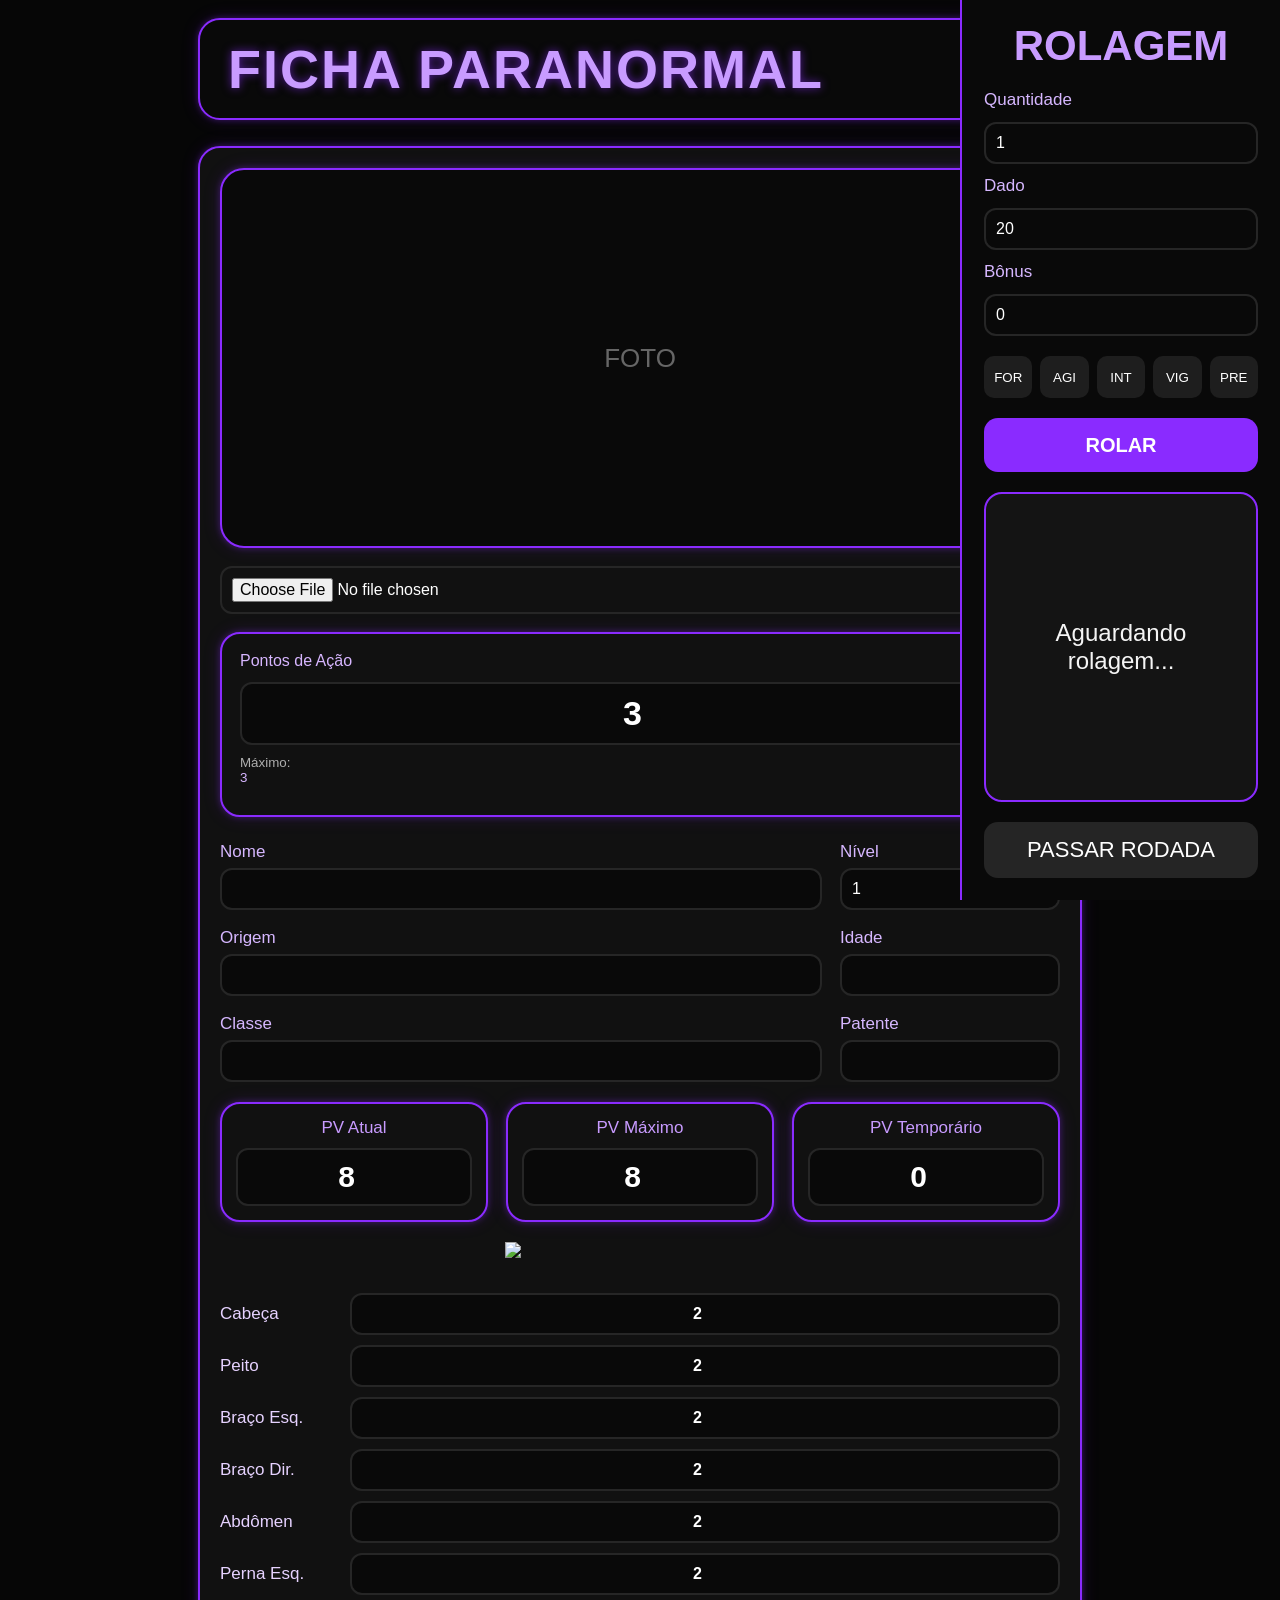
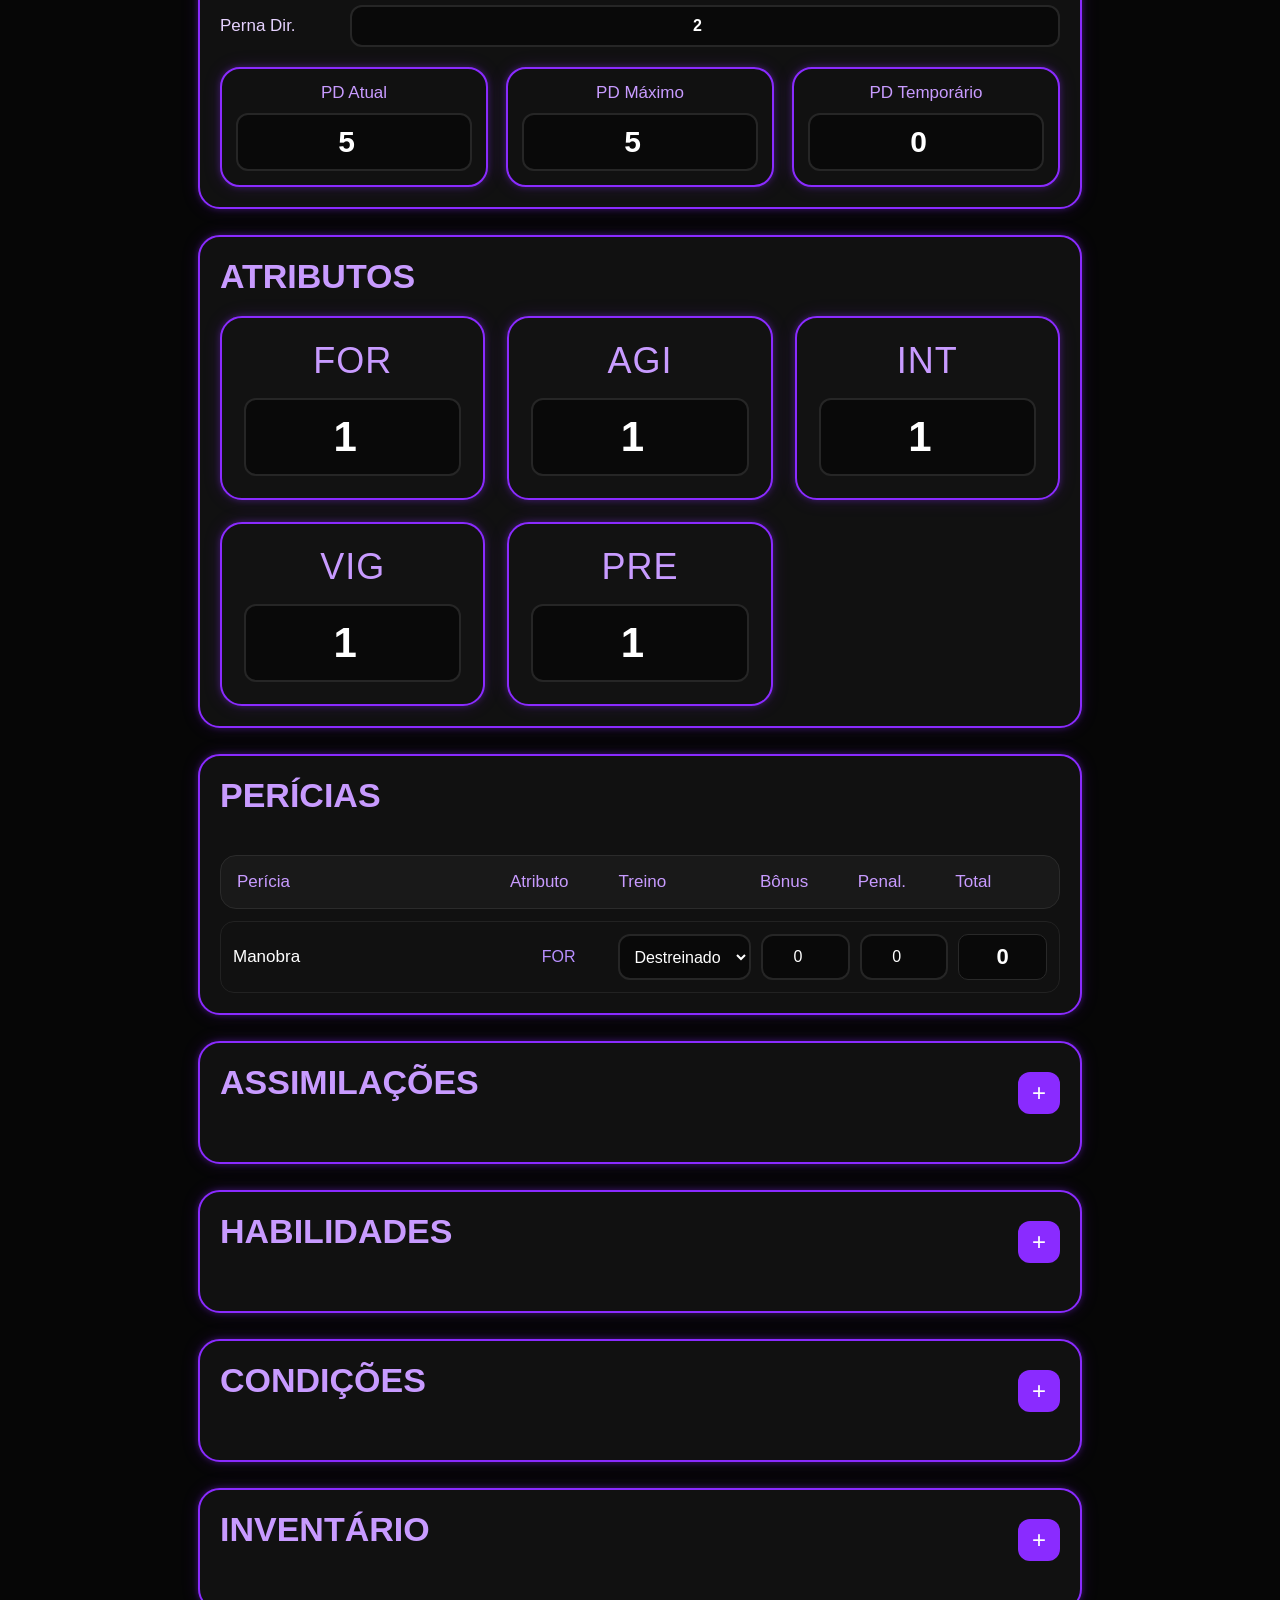
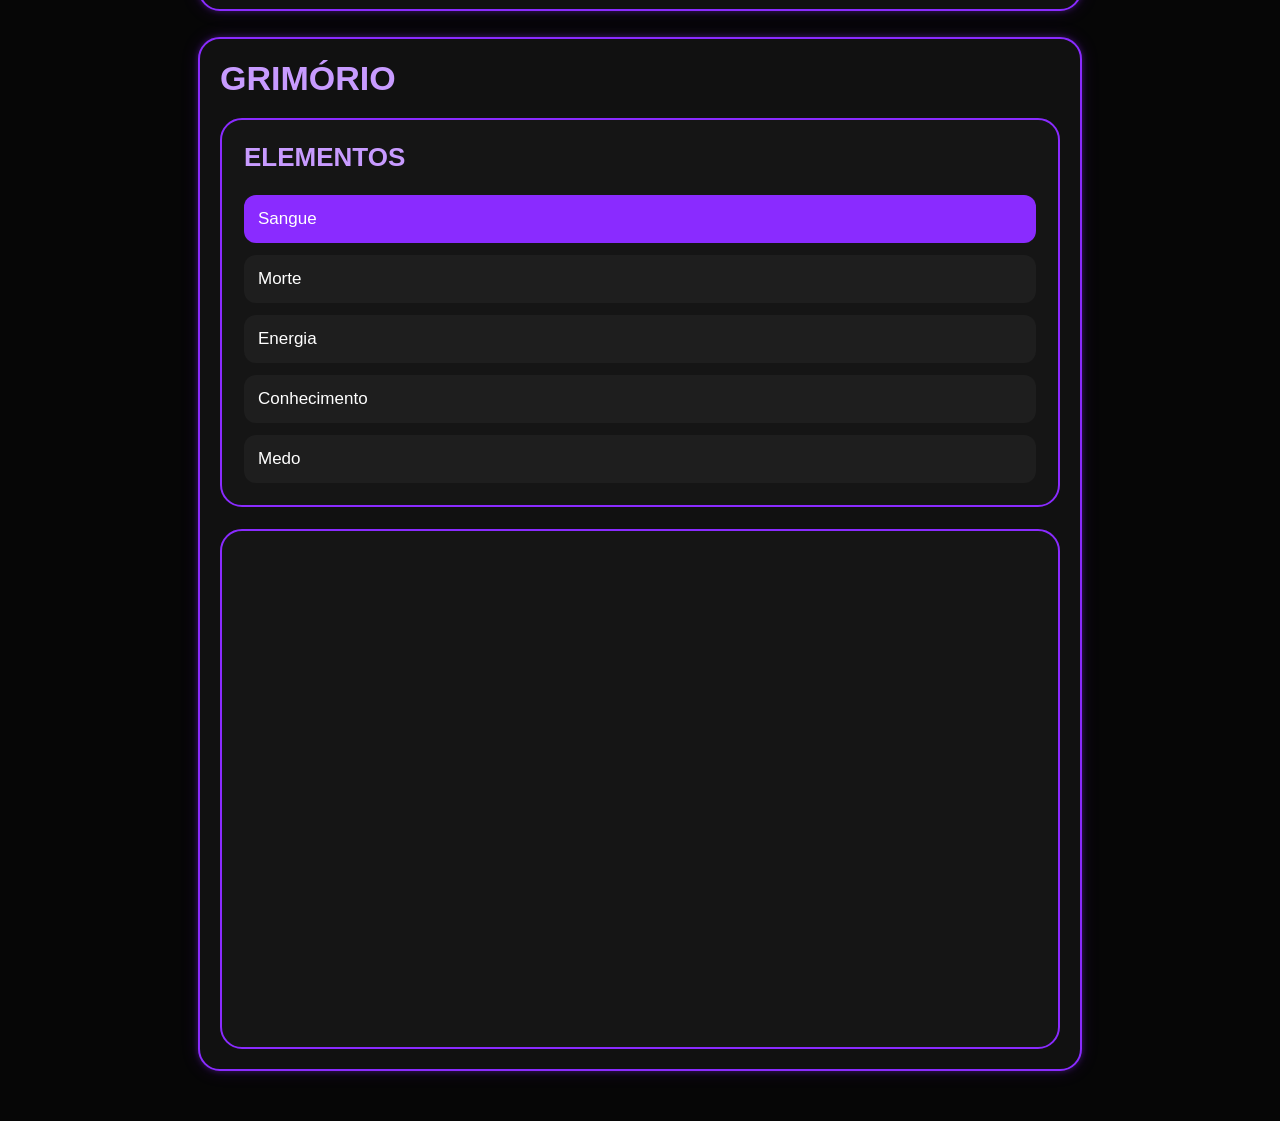
==== commit 9ea3cafb: "Atualização do sistema" ====
--- a/index.html
+++ b/index.html
@@ -1,22 +1,18 @@
 <!DOCTYPE html>
-
 <html lang="pt-BR">
 
 <head>
 
-    <meta charset="UTF-8">
-
-    <meta
-        name="viewport"
-        content="width=device-width, initial-scale=1.0"
-    >
-
-    <title>Ficha Paranormal</title>
-
-    <link
-        rel="stylesheet"
-        href="style.css"
-    >
+<meta charset="UTF-8">
+
+<meta name="viewport"
+content="width=device-width, initial-scale=1.0">
+
+<title>Ficha Paranormal</title>
+
+<link
+rel="stylesheet"
+href="style.css">
 
 </head>
 
@@ -24,1979 +20,1188 @@
 
 <div class="container">
 
-    <!-- ================================= -->
-    <!-- TOPO -->
-    <!-- ================================= -->
-
-    <header class="top-bar">
-
-        <h1>FICHA PARANORMAL</h1>
-
-    </header>
-
-        <!-- ================================= -->
-    <!-- PERSONAGEM -->
-    <!-- ================================= -->
-
-    <section class="character-section">
-
-        <!-- ============================== -->
-        <!-- FOTO -->
-        <!-- ============================== -->
-
-        <div class="photo-area">
-
-            <div
-                class="photo-preview"
-                id="photoPreview">
-
-                FOTO
-
-            </div>
-
-            <input
-                type="file"
-                id="photoInput"
-            >
-
-            <div class="pa-box">
-
-                <span>PA Atual</span>
-
-                <input
-                    type="number"
-                    id="paAtual"
-                    value="4"
-                >
-
-                <small id="paMaxText">
-
-                    PA Máximo: 4
-
-                </small>
-
-            </div>
-
-        </div>
-
-        <!-- ============================== -->
-        <!-- DADOS -->
-        <!-- ============================== -->
-
-        <div class="character-info">
-
-            <div class="info-grid">
-
-                <div class="field">
-
-                    <label>Nome</label>
-
-                    <input
-                        type="text"
-                        id="characterName"
-                    >
-
-                </div>
-
-                <div class="field">
-
-                    <label>Nível</label>
-
-                    <input
-                        type="number"
-                        id="nivel"
-                        value="1"
-                    >
-
-                </div>
-
-                <div class="field">
-
-                    <label>Origem</label>
-
-                    <input
-                        type="text"
-                        id="origem"
-                    >
-
-                </div>
-
-                <div class="field">
-
-                    <label>Idade</label>
-
-                    <input
-                        type="number"
-                        id="idade"
-                    >
-
-                </div>
-
-            </div>
-
-                        <!-- ================================= -->
-            <!-- STATUS CORPORAL -->
-            <!-- ================================= -->
-
-            <div class="body-status">
-
-                <!-- ========================== -->
-                <!-- PV -->
-                <!-- ========================== -->
-
-                <div class="body-top-status">
-
-                    <div class="status-box">
-
-                        <span>PV Atual</span>
-
-                        <input
-                            type="number"
-                            id="pvAtual"
-                        >
-
-                    </div>
-
-                    <div class="status-box">
-
-                        <span>PV Máximo</span>
-
-                        <input
-                            type="number"
-                            id="pvMax"
-                            readonly
-                        >
-
-                    </div>
-
-                    <div class="status-box">
-
-                        <span>PV Bônus</span>
-
-                        <input
-                            type="number"
-                            id="pvBonus"
-                        >
-
-                    </div>
-
-                </div>
-
-                <!-- ========================== -->
-                <!-- CORPO -->
-                <!-- ========================== -->
-
-                <div class="body-layout">
-
-                    <div class="body-image">
-
-                        <img
-                            src="img/body.png"
-                            id="bodyImage"
-                            alt="Corpo"
-                        >
-
-                    </div>
-
-                    <div class="body-members">
-
-                        <div class="body-part">
-
-                            <span>Cabeça</span>
-
-                            <input
-                                type="number"
-                                id="hpHead"
-                                value="0"
-                            >
-
-                        </div>
-
-                        <div class="body-part">
-
-                            <span>Tronco</span>
-
-                            <input
-                                type="number"
-                                id="hpChest"
-                                value="0"
-                            >
-
-                        </div>
-
-                        <div class="body-part">
-
-                            <span>Braço Esq.</span>
-
-                            <input
-                                type="number"
-                                id="hpLeftArm"
-                                value="0"
-                            >
-
-                        </div>
-
-                        <div class="body-part">
-
-                            <span>Braço Dir.</span>
-
-                            <input
-                                type="number"
-                                id="hpRightArm"
-                                value="0"
-                            >
-
-                        </div>
-
-                        <div class="body-part">
-
-                            <span>Perna Esq.</span>
-
-                            <input
-                                type="number"
-                                id="hpLeftLeg"
-                                value="0"
-                            >
-
-                        </div>
-
-                        <div class="body-part">
-
-                            <span>Perna Dir.</span>
-
-                            <input
-                                type="number"
-                                id="hpRightLeg"
-                                value="0"
-                            >
-
-                        </div>
-
-                    </div>
-
-                </div>
-
-                <!-- ========================== -->
-                <!-- PD -->
-                <!-- ========================== -->
-
-                <div class="body-bottom-status">
-
-                    <div class="status-box">
-
-                        <span>PD Atual</span>
-
-                        <input
-                            type="number"
-                            id="pdAtual"
-                        >
-
-                    </div>
-
-                    <div class="status-box">
-
-                        <span>PD Máximo</span>
-
-                        <input
-                            type="number"
-                            id="pdMax"
-                            readonly
-                        >
-
-                    </div>
-
-                    <div class="status-box">
-
-                        <span>PD Bônus</span>
-
-                        <input
-                            type="number"
-                            id="pdBonus"
-                        >
-
-                    </div>
-
-                </div>
-
-            </div>
-
-        </div>
-
-    </section>
-
-        <!-- ================================= -->
-    <!-- ATRIBUTOS -->
-    <!-- ================================= -->
-
-    <section class="card">
-
-        <div class="section-title">
-
-            <h2>ATRIBUTOS</h2>
-
-        </div>
-
-        <div class="attributes-grid">
-
-            <div class="attribute">
-
-                <span>FOR</span>
-
-                <input
-                    type="number"
-                    id="forca"
-                    value="1"
-                    min="1"
-                >
-
-                <small>Força</small>
-
-            </div>
-
-            <div class="attribute">
-
-                <span>AGI</span>
-
-                <input
-                    type="number"
-                    id="agilidade"
-                    value="1"
-                    min="1"
-                >
-
-                <small>Agilidade</small>
-
-            </div>
-
-            <div class="attribute">
-
-                <span>INT</span>
-
-                <input
-                    type="number"
-                    id="intelecto"
-                    value="1"
-                    min="1"
-                >
-
-                <small>Intelecto</small>
-
-            </div>
-
-            <div class="attribute">
-
-                <span>VIG</span>
-
-                <input
-                    type="number"
-                    id="vigor"
-                    value="1"
-                    min="1"
-                >
-
-                <small>Vigor</small>
-
-            </div>
-
-            <div class="attribute">
-
-                <span>PRE</span>
-
-                <input
-                    type="number"
-                    id="presenca"
-                    value="1"
-                    min="1"
-                >
-
-                <small>Presença</small>
-
-            </div>
-
-        </div>
-
-    </section>
-
-        <!-- ================================= -->
-    <!-- PERÍCIAS -->
-    <!-- ================================= -->
-
-    <section class="card">
-
-        <div class="section-title">
-
-            <h2>PERÍCIAS</h2>
-
-        </div>
-
-        <div class="skills-header">
-
-            <span>Perícia</span>
-
-            <span>Atributo</span>
-
-            <span>Treino</span>
-
-            <span>Bônus</span>
-
-            <span>Penal.</span>
-
-            <span>Total</span>
-
-        </div>
-
-        <div
-            class="skills-list"
-            id="skillsList">
-
-            <!-- MANOBRA -->
-
-            <div class="skill-row clickable-skill">
-
-                <span class="skill-name">
-                    Manobra
-                </span>
-
-                <button
-                    class="skill-attribute"
-                    data-attribute="FOR">
-
-                    FOR
-
-                </button>
-
-                <select class="skill-train">
-
-                    <option value="0">-</option>
-                    <option value="1">1d4</option>
-                    <option value="2">1d8</option>
-                    <option value="3">1d12</option>
-
-                </select>
-
-                <input
-                    type="number"
-                    class="skill-bonus"
-                    value="0"
-                >
-
-                <input
-                    type="number"
-                    class="skill-penalty"
-                    value="0"
-                    readonly
-                >
-
-                <span class="skill-total">
-
-                    +0
-
-                </span>
-
-            </div>
-
-
-
-            <!-- DISCIPLINA -->
-
-            <div class="skill-row clickable-skill">
-
-                <span class="skill-name">
-
-                    Disciplina
-
-                </span>
-
-                <button
-                    class="skill-attribute"
-                    data-attribute="PRE">
-
-                    PRE
-
-                </button>
-
-                <select class="skill-train">
-
-                    <option value="0">-</option>
-                    <option value="1">1d4</option>
-                    <option value="2">1d8</option>
-                    <option value="3">1d12</option>
-
-                </select>
-
-                <input
-                    type="number"
-                    class="skill-bonus"
-                    value="0"
-                >
-
-                <input
-                    type="number"
-                    class="skill-penalty"
-                    value="0"
-                    readonly
-                >
-
-                <span class="skill-total">
-
-                    +0
-
-                </span>
-
-            </div>
-
-
-
-            <!-- INFORMAÇÃO -->
-
-            <div class="skill-row clickable-skill">
-
-                <span class="skill-name">
-
-                    Informação
-
-                </span>
-
-                <button
-                    class="skill-attribute"
-                    data-attribute="INT">
-
-                    INT
-
-                </button>
-
-                <select class="skill-train">
-
-                    <option value="0">-</option>
-                    <option value="1">1d4</option>
-                    <option value="2">1d8</option>
-                    <option value="3">1d12</option>
-
-                </select>
-
-                <input
-                    type="number"
-                    class="skill-bonus"
-                    value="0"
-                >
-
-                <input
-                    type="number"
-                    class="skill-penalty"
-                    value="0"
-                    readonly
-                >
-
-                <span class="skill-total">
-
-                    +0
-
-                </span>
-
-            </div>
-
-                        <!-- ESPECIALIZAÇÃO -->
-
-            <div class="skill-row clickable-skill">
-
-                <span class="skill-name">
-
-                    Especialização
-
-                </span>
-
-                <button
-                    class="skill-attribute"
-                    data-attribute="INT">
-
-                    INT
-
-                </button>
-
-                <select class="skill-train">
-
-                    <option value="0">-</option>
-                    <option value="1">1d4</option>
-                    <option value="2">1d8</option>
-                    <option value="3">1d12</option>
-
-                </select>
-
-                <input
-                    type="number"
-                    class="skill-bonus"
-                    value="0"
-                >
-
-                <input
-                    type="number"
-                    class="skill-penalty"
-                    value="0"
-                    readonly
-                >
-
-                <span class="skill-total">
-
-                    +0
-
-                </span>
-
-            </div>
-
-
-
-            <!-- DISCRETO -->
-
-            <div class="skill-row clickable-skill">
-
-                <span class="skill-name">
-
-                    Discreto
-
-                </span>
-
-                <button
-                    class="skill-attribute"
-                    data-attribute="AGI">
-
-                    AGI
-
-                </button>
-
-                <select class="skill-train">
-
-                    <option value="0">-</option>
-                    <option value="1">1d4</option>
-                    <option value="2">1d8</option>
-                    <option value="3">1d12</option>
-
-                </select>
-
-                <input
-                    type="number"
-                    class="skill-bonus"
-                    value="0"
-                >
-
-                <input
-                    type="number"
-                    class="skill-penalty"
-                    value="0"
-                    readonly
-                >
-
-                <span class="skill-total">
-
-                    +0
-
-                </span>
-
-            </div>
-
-
-
-            <!-- INTERAÇÃO -->
-
-            <div class="skill-row clickable-skill">
-
-                <span class="skill-name">
-
-                    Interação
-
-                </span>
-
-                <button
-                    class="skill-attribute"
-                    data-attribute="PRE">
-
-                    PRE
-
-                </button>
-
-                <select class="skill-train">
-
-                    <option value="0">-</option>
-                    <option value="1">1d4</option>
-                    <option value="2">1d8</option>
-                    <option value="3">1d12</option>
-
-                </select>
-
-                <input
-                    type="number"
-                    class="skill-bonus"
-                    value="0"
-                >
-
-                <input
-                    type="number"
-                    class="skill-penalty"
-                    value="0"
-                    readonly
-                >
-
-                <span class="skill-total">
-
-                    +0
-
-                </span>
-
-            </div>
-
-
-
-            <!-- FORTITUDE -->
-
-            <div class="skill-row clickable-skill">
-
-                <span class="skill-name">
-
-                    Fortitude
-
-                </span>
-
-                <button
-                    class="skill-attribute"
-                    data-attribute="VIG">
-
-                    VIG
-
-                </button>
-
-                <select class="skill-train">
-
-                    <option value="0">-</option>
-                    <option value="1">1d4</option>
-                    <option value="2">1d8</option>
-                    <option value="3">1d12</option>
-
-                </select>
-
-                <input
-                    type="number"
-                    class="skill-bonus"
-                    value="0"
-                >
-
-                <input
-                    type="number"
-                    class="skill-penalty"
-                    value="0"
-                    readonly
-                >
-
-                <span class="skill-total">
-
-                    +0
-
-                </span>
-
-            </div>
-
-                        <!-- PRESTEZA -->
-
-            <div class="skill-row clickable-skill">
-
-                <span class="skill-name">
-
-                    Presteza
-
-                </span>
-
-                <button
-                    class="skill-attribute"
-                    data-attribute="AGI">
-
-                    AGI
-
-                </button>
-
-                <select class="skill-train">
-
-                    <option value="0">-</option>
-                    <option value="1">1d4</option>
-                    <option value="2">1d8</option>
-                    <option value="3">1d12</option>
-
-                </select>
-
-                <input
-                    type="number"
-                    class="skill-bonus"
-                    value="0"
-                >
-
-                <input
-                    type="number"
-                    class="skill-penalty"
-                    value="0"
-                    readonly
-                >
-
-                <span class="skill-total">
-
-                    +0
-
-                </span>
-
-            </div>
-
-
-
-            <!-- INTIMIDAÇÃO -->
-
-            <div class="skill-row clickable-skill">
-
-                <span class="skill-name">
-
-                    Intimidação
-
-                </span>
-
-                <button
-                    class="skill-attribute"
-                    data-attribute="PRE">
-
-                    PRE
-
-                </button>
-
-                <select class="skill-train">
-
-                    <option value="0">-</option>
-                    <option value="1">1d4</option>
-                    <option value="2">1d8</option>
-                    <option value="3">1d12</option>
-
-                </select>
-
-                <input
-                    type="number"
-                    class="skill-bonus"
-                    value="0"
-                >
-
-                <input
-                    type="number"
-                    class="skill-penalty"
-                    value="0"
-                    readonly
-                >
-
-                <span class="skill-total">
-
-                    +0
-
-                </span>
-
-            </div>
-
-
-
-            <!-- DEDUÇÃO -->
-
-            <div class="skill-row clickable-skill">
-
-                <span class="skill-name">
-
-                    Dedução
-
-                </span>
-
-                <button
-                    class="skill-attribute"
-                    data-attribute="INT">
-
-                    INT
-
-                </button>
-
-                <select class="skill-train">
-
-                    <option value="0">-</option>
-                    <option value="1">1d4</option>
-                    <option value="2">1d8</option>
-                    <option value="3">1d12</option>
-
-                </select>
-
-                <input
-                    type="number"
-                    class="skill-bonus"
-                    value="0"
-                >
-
-                <input
-                    type="number"
-                    class="skill-penalty"
-                    value="0"
-                    readonly
-                >
-
-                <span class="skill-total">
-
-                    +0
-
-                </span>
-
-            </div>
-
-
-
-            <!-- LUTA -->
-
-            <div class="skill-row clickable-skill">
-
-                <span class="skill-name">
-
-                    Luta
-
-                </span>
-
-                <button
-                    class="skill-attribute"
-                    data-attribute="FOR">
-
-                    FOR
-
-                </button>
-
-                <select class="skill-train">
-
-                    <option value="0">-</option>
-                    <option value="1">1d4</option>
-                    <option value="2">1d8</option>
-                    <option value="3">1d12</option>
-
-                </select>
-
-                <input
-                    type="number"
-                    class="skill-bonus"
-                    value="0"
-                >
-
-                <input
-                    type="number"
-                    class="skill-penalty"
-                    value="0"
-                    readonly
-                >
-
-                <span class="skill-total">
-
-                    +0
-
-                </span>
-
-            </div>
-
-                        <!-- MEDICINA -->
-
-            <div class="skill-row clickable-skill">
-
-                <span class="skill-name">
-
-                    Medicina
-
-                </span>
-
-                <button
-                    class="skill-attribute"
-                    data-attribute="INT">
-
-                    INT
-
-                </button>
-
-                <select class="skill-train">
-
-                    <option value="0">-</option>
-                    <option value="1">1d4</option>
-                    <option value="2">1d8</option>
-                    <option value="3">1d12</option>
-
-                </select>
-
-                <input
-                    type="number"
-                    class="skill-bonus"
-                    value="0"
-                >
-
-                <input
-                    type="number"
-                    class="skill-penalty"
-                    value="0"
-                    readonly
-                >
-
-                <span class="skill-total">
-
-                    +0
-
-                </span>
-
-            </div>
-
-
-
-            <!-- PERCEPÇÃO -->
-
-            <div class="skill-row clickable-skill">
-
-                <span class="skill-name">
-
-                    Percepção
-
-                </span>
-
-                <button
-                    class="skill-attribute"
-                    data-attribute="PRE">
-
-                    PRE
-
-                </button>
-
-                <select class="skill-train">
-
-                    <option value="0">-</option>
-                    <option value="1">1d4</option>
-                    <option value="2">1d8</option>
-                    <option value="3">1d12</option>
-
-                </select>
-
-                <input
-                    type="number"
-                    class="skill-bonus"
-                    value="0"
-                >
-
-                <input
-                    type="number"
-                    class="skill-penalty"
-                    value="0"
-                    readonly
-                >
-
-                <span class="skill-total">
-
-                    +0
-
-                </span>
-
-            </div>
-
-
-
-            <!-- PILOTAGEM -->
-
-            <div class="skill-row clickable-skill">
-
-                <span class="skill-name">
-
-                    Pilotagem
-
-                </span>
-
-                <button
-                    class="skill-attribute"
-                    data-attribute="AGI">
-
-                    AGI
-
-                </button>
-
-                <select class="skill-train">
-
-                    <option value="0">-</option>
-                    <option value="1">1d4</option>
-                    <option value="2">1d8</option>
-                    <option value="3">1d12</option>
-
-                </select>
-
-                <input
-                    type="number"
-                    class="skill-bonus"
-                    value="0"
-                >
-
-                <input
-                    type="number"
-                    class="skill-penalty"
-                    value="0"
-                    readonly
-                >
-
-                <span class="skill-total">
-
-                    +0
-
-                </span>
-
-            </div>
-
-
-
-            <!-- PONTARIA -->
-
-            <div class="skill-row clickable-skill">
-
-                <span class="skill-name">
-
-                    Pontaria
-
-                </span>
-
-                <button
-                    class="skill-attribute"
-                    data-attribute="AGI">
-
-                    AGI
-
-                </button>
-
-                <select class="skill-train">
-
-                    <option value="0">-</option>
-                    <option value="1">1d4</option>
-                    <option value="2">1d8</option>
-                    <option value="3">1d12</option>
-
-                </select>
-
-                <input
-                    type="number"
-                    class="skill-bonus"
-                    value="0"
-                >
-
-                <input
-                    type="number"
-                    class="skill-penalty"
-                    value="0"
-                    readonly
-                >
-
-                <span class="skill-total">
-
-                    +0
-
-                </span>
-
-            </div>
-
-                        <!-- SOBREVIVÊNCIA -->
-
-            <div class="skill-row clickable-skill">
-
-                <span class="skill-name">
-
-                    Sobrevivência
-
-                </span>
-
-                <button
-                    class="skill-attribute"
-                    data-attribute="INT">
-
-                    INT
-
-                </button>
-
-                <select class="skill-train">
-
-                    <option value="0">-</option>
-                    <option value="1">1d4</option>
-                    <option value="2">1d8</option>
-                    <option value="3">1d12</option>
-
-                </select>
-
-                <input
-                    type="number"
-                    class="skill-bonus"
-                    value="0"
-                >
-
-                <input
-                    type="number"
-                    class="skill-penalty"
-                    value="0"
-                    readonly
-                >
-
-                <span class="skill-total">
-
-                    +0
-
-                </span>
-
-            </div>
-
-
-
-            <!-- VONTADE -->
-
-            <div class="skill-row clickable-skill">
-
-                <span class="skill-name">
-
-                    Vontade
-
-                </span>
-
-                <button
-                    class="skill-attribute"
-                    data-attribute="PRE">
-
-                    PRE
-
-                </button>
-
-                <select class="skill-train">
-
-                    <option value="0">-</option>
-                    <option value="1">1d4</option>
-                    <option value="2">1d8</option>
-                    <option value="3">1d12</option>
-
-                </select>
-
-                <input
-                    type="number"
-                    class="skill-bonus"
-                    value="0"
-                >
-
-                <input
-                    type="number"
-                    class="skill-penalty"
-                    value="0"
-                    readonly
-                >
-
-                <span class="skill-total">
-
-                    +0
-
-                </span>
-
-            </div>
-
-
-
-            <!-- SORTE -->
-
-            <div class="skill-row clickable-skill">
-
-                <span class="skill-name">
-
-                    Sorte
-
-                </span>
-
-                <button
-                    class="skill-attribute"
-                    data-attribute="PRE">
-
-                    PRE
-
-                </button>
-
-                <select class="skill-train">
-
-                    <option value="0">-</option>
-                    <option value="1">1d4</option>
-                    <option value="2">1d8</option>
-                    <option value="3">1d12</option>
-
-                </select>
-
-                <input
-                    type="number"
-                    class="skill-bonus"
-                    value="0"
-                >
-
-                <input
-                    type="number"
-                    class="skill-penalty"
-                    value="0"
-                    readonly
-                >
-
-                <span class="skill-total">
-
-                    +0
-
-                </span>
-
-            </div>
-
-
-
-            <!-- OCULTISMO -->
-
-            <div class="skill-row clickable-skill">
-
-                <span class="skill-name">
-
-                    Ocultismo
-
-                </span>
-
-                <button
-                    class="skill-attribute"
-                    data-attribute="INT">
-
-                    INT
-
-                </button>
-
-                <select class="skill-train">
-
-                    <option value="0">-</option>
-                    <option value="1">1d4</option>
-                    <option value="2">1d8</option>
-                    <option value="3">1d12</option>
-
-                </select>
-
-                <input
-                    type="number"
-                    class="skill-bonus"
-                    value="0"
-                >
-
-                <input
-                    type="number"
-                    class="skill-penalty"
-                    value="0"
-                    readonly
-                >
-
-                <span class="skill-total">
-
-                    +0
-
-                </span>
-
-            </div>
-
-        </div>
-
-    </section>
-
-    <!-- ====================================== -->
-<!-- ASSIMILAÇÃO -->
-<!-- ====================================== -->
-
-<div class="assimilation-card">
-
-    <div class="assimilation-header">
-
-        <div>
-
-            <span class="assimilation-element">
-                🩸 Sangue
-            </span>
-
-            <h3>
-                Presas
-            </h3>
-
-        </div>
-
-        <button class="remove-assimilation">
-            ✕
-        </button>
-
-    </div>
-
-    <div class="assimilation-info">
-
-        <div class="assimilation-cost">
-
-            <strong>Custo</strong>
-
-            <span class="assimilation-pv">
-                4 PV
-            </span>
-
-        </div>
-
-        <div class="assimilation-type">
-
-            <strong>Tipo</strong>
-
-            <span>
-                Ativação • 1 PA
-            </span>
-
-        </div>
-
-    </div>
-
-    <div class="assimilation-description">
-
-        Cria garras e presas monstruosas.
-
-        Enquanto estiverem ativas,
-        seus ataques desarmados
-        causam +1 dado de dano.
-
-    </div>
-
-    <div class="mods-area">
-
-        <div class="mods-header">
-
-            <span>MODIFICAÇÕES</span>
-
-            <button class="mini-add-btn">
-                +
-            </button>
-
-        </div>
-
-        <div class="mods-list">
-
-            <!-- Modificações aparecem aqui -->
-
-        </div>
-
-    </div>
-
-</div>
-
-<div class="assimilation-menu" id="assimilationMenu">
-
-    <div class="assimilation-menu-content">
-
-        <div class="menu-header">
-
-            <h2>
-                Assimilações
-            </h2>
-
-            <button onclick="closeAssimilationMenu()">
-                ✕
-            </button>
-
-        </div>
-
-        <input
-            id="assimilationSearch"
-            placeholder="Pesquisar Assimilação..."
-        >
-
-        <div
-            id="assimilationOptions"
-            class="assimilation-options">
-
-        </div>
-
-    </div>
-
-</div>
-
-<div class="assimilation-option">
-
-    <div>
-
-        <span class="assimilation-element">
-            🩸 Sangue
-        </span>
-
-        <h3>
-            Presas
-        </h3>
-
-        <small>
-            4 PV
-        </small>
-
-    </div>
-
-</div>
-
-<!-- ====================================== -->
-<!-- GRIMÓRIO -->
-<!-- ====================================== -->
+<!--======================================================
+                        HEADER
+=======================================================-->
+
+<header class="top-bar">
+
+<h1>FICHA PARANORMAL</h1>
+
+</header>
+
+<!--======================================================
+                    PERSONAGEM
+=======================================================-->
 
 <section class="card">
 
-    <div class="section-title">
-
-        <h2>GRIMÓRIO</h2>
-
-    </div>
-
-    <div class="grimorio">
-
-        <!-- ELEMENTOS -->
-
-        <div class="grimorio-section">
-
-            <h3>ELEMENTOS</h3>
-
-            <div class="grimorio-list" id="grimorioElements">
-
-                <!-- preenchido pelo JS -->
-
-            </div>
-
-        </div>
-
-        <!-- AÇÕES -->
-
-        <div class="grimorio-section">
-
-            <h3>AÇÕES</h3>
-
-            <div class="grimorio-list" id="grimorioActions">
-
-            </div>
-
-        </div>
-
-        <!-- APRIMORAMENTOS -->
-
-        <div class="grimorio-section">
-
-            <h3>APRIMORAMENTOS</h3>
-
-            <div class="grimorio-list" id="grimorioMods">
-
-            </div>
-
-        </div>
-
-        <!-- COMBINAÇÃO -->
-
-        <div class="grimorio-result">
-
-            <span>Palavras Selecionadas</span>
-
-            <div
-                id="grimorioCurrentSpell"
-                class="grimorio-current">
-
-                Nenhuma palavra selecionada
-
-            </div>
-
-            <button
-                id="castWordButton"
-                class="grimorio-cast">
-
-                LANÇAR PALAVRA
-
-            </button>
-
-        </div>
-
-    </div>
+<div class="character-section">
+
+<!--======================================================
+                        FOTO
+=======================================================-->
+
+<div class="photo-area">
+
+<div
+class="photo-preview"
+id="photoPreview">
+
+FOTO
+
+</div>
+
+<input
+type="file"
+id="photoInput"
+accept="image/*">
+
+<div class="pa-box">
+
+<span>Pontos de Ação</span>
+
+<input
+type="number"
+id="paAtual"
+value="4">
+
+<small>
+
+Máximo:
+<span id="paMaxText">
+
+4
+
+</span>
+
+</small>
+
+</div>
+
+</div>
+
+<!--======================================================
+                    INFORMAÇÕES
+=======================================================-->
+
+<div class="character-info">
+
+<div class="info-grid">
+
+<div class="field">
+
+<label>Nome</label>
+
+<input
+type="text"
+id="characterName">
+
+</div>
+
+<div class="field">
+
+<label>Nível</label>
+
+<input
+type="number"
+id="nivel"
+value="1">
+
+</div>
+
+<div class="field">
+
+<label>Origem</label>
+
+<input
+type="text"
+id="origem">
+
+</div>
+
+<div class="field">
+
+<label>Idade</label>
+
+<input
+type="number"
+id="idade">
+
+</div>
+
+<div class="field">
+
+<label>Classe</label>
+
+<input
+type="text"
+id="classe">
+
+</div>
+
+<div class="field">
+
+<label>Patente</label>
+
+<input
+type="text"
+id="patente">
+
+</div>
+
+</div>
+
+<!--======================================================
+                    PV
+=======================================================-->
+
+<div class="status-row">
+
+<div class="status-box">
+
+<span>PV Atual</span>
+
+<input
+type="number"
+id="pvAtual">
+
+</div>
+
+<div class="status-box">
+
+<span>PV Máximo</span>
+
+<input
+type="number"
+id="pvMax"
+readonly>
+
+</div>
+
+<div class="status-box">
+
+<span>PV Temporário</span>
+
+<input
+type="number"
+id="pvTemp"
+value="0">
+
+</div>
+
+</div>
+
+<!--======================================================
+                    CORPO
+=======================================================-->
+
+<div class="body-layout">
+
+<div class="body-image">
+
+<img
+src="assets/body.png"
+id="bodyImage">
+
+</div>
+
+<div class="body-status">
+
+<div class="member-row">
+
+<span>Cabeça</span>
+
+<input
+type="number"
+id="headHP">
+
+</div>
+
+<div class="member-row">
+
+<span>Peito</span>
+
+<input
+type="number"
+id="chestHP">
+
+</div>
+
+<div class="member-row">
+
+<span>Braço Esq.</span>
+
+<input
+type="number"
+id="leftArmHP">
+
+</div>
+
+<div class="member-row">
+
+<span>Braço Dir.</span>
+
+<input
+type="number"
+id="rightArmHP">
+
+</div>
+
+<div class="member-row">
+
+<span>Abdômen</span>
+
+<input
+type="number"
+id="abdomenHP">
+
+</div>
+
+<div class="member-row">
+
+<span>Perna Esq.</span>
+
+<input
+type="number"
+id="leftLegHP">
+
+</div>
+
+<div class="member-row">
+
+<span>Perna Dir.</span>
+
+<input
+type="number"
+id="rightLegHP">
+
+</div>
+
+</div>
+
+</div>
+
+<!--======================================================
+                    PD
+=======================================================-->
+
+<div class="status-row">
+
+<div class="status-box">
+
+<span>PD Atual</span>
+
+<input
+type="number"
+id="pdAtual">
+
+</div>
+
+<div class="status-box">
+
+<span>PD Máximo</span>
+
+<input
+type="number"
+id="pdMax">
+
+</div>
+
+<div class="status-box">
+
+<span>PD Temporário</span>
+
+<input
+type="number"
+id="pdTemp"
+value="0">
+
+</div>
+
+</div>
+
+</div>
+
+</div>
 
 </section>
 
-<!-- ====================================== -->
-<!-- INVENTÁRIO -->
-<!-- ====================================== -->
+<!--======================================================
+                    ATRIBUTOS
+=======================================================-->
 
 <section class="card">
 
-    <div class="section-title">
-
-        <h2>INVENTÁRIO</h2>
-
-        <button
-            class="add-btn"
-            id="inventoryBtn">
-
-            +
-
-        </button>
-
-    </div>
-
-    <div
-        id="inventoryList"
-        class="inventory-list">
-
-    </div>
+<h2>ATRIBUTOS</h2>
+
+<div class="attributes-grid">
+
+<div class="attribute">
+
+<span>FOR</span>
+
+<input
+type="number"
+id="forca"
+value="1">
+
+</div>
+
+<div class="attribute">
+
+<span>AGI</span>
+
+<input
+type="number"
+id="agilidade"
+value="1">
+
+</div>
+
+<div class="attribute">
+
+<span>INT</span>
+
+<input
+type="number"
+id="intelecto"
+value="1">
+
+</div>
+
+<div class="attribute">
+
+<span>VIG</span>
+
+<input
+type="number"
+id="vigor"
+value="1">
+
+</div>
+
+<div class="attribute">
+
+<span>PRE</span>
+
+<input
+type="number"
+id="presenca"
+value="1">
+
+</div>
+
+</div>
 
 </section>
 
-<div class="inventory-card">
-
-    <div class="inventory-header">
-
-        <div>
-
-            <h3>
-                Pistola
-            </h3>
-
-            <span class="inventory-category">
-                Arma de Fogo
-            </span>
-
-        </div>
-
-        <button class="remove-item">
-            ✕
-        </button>
-
-    </div>
-
-    <div class="inventory-grid">
-
-        <div>
-
-            <label>Peso</label>
-
-            <input
-                type="number"
-                value="2"
-            >
-
-        </div>
-
-        <div>
-
-            <label>Usos</label>
-
-            <input
-                type="number"
-                value="12"
-            >
-
-        </div>
-
-    </div>
-
-    <div class="inventory-description">
-
-        Pistola semiautomática calibre .40.
-
-    </div>
-
-    <div class="mods-area">
-
-        <div class="mods-header">
-
-            <span>MODIFICAÇÕES</span>
-
-            <button class="mini-add-btn">
-
-                +
-
-            </button>
-
-        </div>
-
-        <div class="mods-list">
-
-        </div>
-
-    </div>
-
-</div>
-
-<!-- ====================================== -->
-<!-- MENU INVENTÁRIO -->
-<!-- ====================================== -->
-
-<div
-    class="inventory-modal"
-    id="inventoryModal">
-
-    <div class="inventory-modal-content">
-
-        <div class="menu-header">
-
-            <h2>
-
-                Adicionar Item
-
-            </h2>
-
-            <button
-                onclick="closeInventoryModal()">
-
-                ✕
-
-            </button>
-
-        </div>
-
-        <input
-            id="itemSearch"
-            placeholder="Pesquisar Item..."
-        >
-
-        <div
-            id="modalItemsList"
-            class="modal-items-list">
-
-        </div>
-
-    </div>
-
-</div>
-
-<div class="modal-item">
-
-    <div>
-
-        <h3>Pistola</h3>
-
-        <span>Arma de Fogo</span>
-
-    </div>
-
-</div>
-
-<!-- ====================================== -->
-<!-- MENU ASSIMILAÇÕES -->
-<!-- ====================================== -->
-
-<div
-class="assimilation-modal"
+<!--======================================================
+                    PERÍCIAS
+=======================================================-->
+
+<section class="card">
+
+<div class="section-title">
+
+<h2>PERÍCIAS</h2>
+
+</div>
+
+<div class="skills-header">
+
+<span>Perícia</span>
+
+<span>Atributo</span>
+
+<span>Treino</span>
+
+<span>Bônus</span>
+
+<span>Penal.</span>
+
+<span>Total</span>
+
+</div>
+
+<div
+class="skills-list"
+id="skillsList">
+
+<!-- MANOBRA -->
+
+<div
+class="skill-row clickable-skill"
+data-skill="Manobra">
+
+<span class="skill-name">
+
+Manobra
+
+</span>
+
+<span class="skill-attr">
+
+FOR
+
+</span>
+
+<select class="skill-train">
+
+<option value="0">
+
+Destreinado
+
+</option>
+
+<option value="1">
+
+Treinado
+
+</option>
+
+<option value="2">
+
+Veterano
+
+</option>
+
+<option value="3">
+
+Expert
+
+</option>
+
+</select>
+
+<input
+type="number"
+class="skill-bonus"
+value="0">
+
+<input
+type="number"
+class="skill-penalty"
+value="0">
+
+<span class="skill-total">
+
+0
+
+</span>
+
+</div>
+
+<!-- As demais perícias serão criadas pelo JavaScript -->
+
+</div>
+
+</section>
+
+<!--======================================================
+            MODAL EDITOR DE PERÍCIAS
+=======================================================-->
+
+<div
+class="modal hidden"
+id="skillModal">
+
+<div class="modal-content">
+
+<div class="modal-header">
+
+<h2>
+
+Editar Perícia
+
+</h2>
+
+<button
+class="close-modal"
+onclick="closeSkillModal()">
+
+×
+
+</button>
+
+</div>
+
+<div class="field">
+
+<label>
+
+Nome
+
+</label>
+
+<input
+type="text"
+id="skillName"
+readonly>
+
+</div>
+
+<div class="field">
+
+<label>
+
+Atributo
+
+</label>
+
+<select
+id="skillAttribute">
+
+<option value="FOR">
+
+FOR
+
+</option>
+
+<option value="AGI">
+
+AGI
+
+</option>
+
+<option value="INT">
+
+INT
+
+</option>
+
+<option value="VIG">
+
+VIG
+
+</option>
+
+<option value="PRE">
+
+PRE
+
+</option>
+
+</select>
+
+</div>
+
+<div class="field">
+
+<label>
+
+Treinamento
+
+</label>
+
+<select
+id="skillTraining">
+
+<option value="0">
+
+Destreinado
+
+</option>
+
+<option value="1">
+
+Treinado
+
+</option>
+
+<option value="2">
+
+Veterano
+
+</option>
+
+<option value="3">
+
+Expert
+
+</option>
+
+</select>
+
+</div>
+
+<div class="field">
+
+<label>
+
+Bônus
+
+</label>
+
+<input
+type="number"
+id="skillBonus">
+
+</div>
+
+<div class="field">
+
+<label>
+
+Penalidade
+
+</label>
+
+<input
+type="number"
+id="skillPenalty">
+
+</div>
+
+<div class="skill-editor-buttons">
+
+<button
+onclick="saveSkill()">
+
+Salvar
+
+</button>
+
+</div>
+
+</div>
+
+</div>
+
+<!--======================================================
+                    ASSIMILAÇÕES
+=======================================================-->
+
+<section class="card">
+
+<div class="section-title">
+
+<h2>ASSIMILAÇÕES</h2>
+
+<button
+class="add-btn"
+id="addAssimilation">
+
++
+
+</button>
+
+</div>
+
+<div
+class="assimilations-list"
+id="assimilationList">
+
+</div>
+
+</section>
+
+<!--======================================================
+            MODAL ASSIMILAÇÕES
+=======================================================-->
+
+<div
+class="modal hidden"
 id="assimilationModal">
 
-    <div class="assimilation-modal-content">
-
-        <div class="menu-header">
-
-            <h2>Adicionar Assimilação</h2>
-
-            <button
-            onclick="closeAssimilationMenu()">
-
-                ✕
-
-            </button>
-
-        </div>
-
-        <input
-        id="assimilationSearch"
-        type="text"
-        placeholder="Pesquisar Assimilação...">
-
-        <div
-        id="assimilationOptions"
-        class="assimilation-options">
-
-        </div>
-
-    </div>
-
-</div>
-
-<!-- ====================================== -->
-<!-- MENU MODIFICAÇÕES -->
-<!-- ====================================== -->
-
-<div
-class="mods-modal"
-id="modsModal">
-
-    <div class="mods-modal-content">
-
-        <div class="menu-header">
-
-            <h2>Adicionar Modificação</h2>
-
-            <button
-            onclick="closeModsMenu()">
-
-                ✕
-
-            </button>
-
-        </div>
-
-        <input
-        id="modsSearch"
-        type="text"
-        placeholder="Pesquisar Modificação...">
-
-        <div
-        id="modsResults"
-        class="mods-results">
-
-        </div>
-
-    </div>
-
-</div>
-
-<!-- ====================================== -->
-<!-- CONDIÇÕES -->
-<!-- ====================================== -->
-
-<div
-class="condition-modal"
+<div class="modal-content">
+
+<div class="modal-header">
+
+<h2>
+
+Adicionar Assimilação
+
+</h2>
+
+<button
+class="close-modal"
+onclick="closeAssimilationModal()">
+
+×
+
+</button>
+
+</div>
+
+<div class="search-box">
+
+<input
+type="text"
+id="assimilationSearch"
+placeholder="Pesquisar...">
+
+</div>
+
+<div
+class="modal-list"
+id="assimilationDatabase">
+
+</div>
+
+</div>
+
+</div>
+
+<!--======================================================
+                HABILIDADES
+=======================================================-->
+
+<section class="card">
+
+<div class="section-title">
+
+<h2>
+
+HABILIDADES
+
+</h2>
+
+<button
+class="add-btn"
+id="addAbility">
+
++
+
+</button>
+
+</div>
+
+<div
+class="abilities-list"
+id="abilitiesList">
+
+</div>
+
+</section>
+
+<!--======================================================
+            MODAL HABILIDADES
+=======================================================-->
+
+<div
+class="modal hidden"
+id="abilityModal">
+
+<div class="modal-content">
+
+<div class="modal-header">
+
+<h2>
+
+Adicionar Habilidade
+
+</h2>
+
+<button
+class="close-modal"
+onclick="closeAbilityModal()">
+
+×
+
+</button>
+
+</div>
+
+<div class="search-box">
+
+<input
+type="text"
+id="abilitySearch"
+placeholder="Pesquisar habilidade...">
+
+</div>
+
+<div
+class="modal-list"
+id="abilityDatabase">
+
+</div>
+
+</div>
+
+</div>
+
+<!--======================================================
+                CONDIÇÕES
+=======================================================-->
+
+<section class="card">
+
+<div class="section-title">
+
+<h2>
+
+CONDIÇÕES
+
+</h2>
+
+<button
+class="add-btn"
+id="addCondition">
+
++
+
+</button>
+
+</div>
+
+<div
+class="conditions-list"
+id="conditionsList">
+
+</div>
+
+</section>
+
+<!--======================================================
+            MODAL CONDIÇÕES
+=======================================================-->
+
+<div
+class="modal hidden"
 id="conditionModal">
 
-    <div class="condition-modal-content">
-
-        <div class="menu-header">
-
-            <h2>Condições</h2>
-
-            <button
-            onclick="closeConditionMenu()">
-
-                ✕
-
-            </button>
-
-        </div>
-
-        <input
-        id="conditionSearch"
-        type="text"
-        placeholder="Pesquisar condição...">
-
-        <div
-        id="conditionListModal"
-        class="condition-options">
-
-        </div>
-
-    </div>
-
-</div>
-
-<!-- ====================================== -->
-<!-- MENU INVENTÁRIO -->
-<!-- ====================================== -->
-
-<div
-class="inventory-modal"
+<div class="modal-content">
+
+<div class="modal-header">
+
+<h2>
+
+Condições
+
+</h2>
+
+<button
+class="close-modal"
+onclick="closeConditionModal()">
+
+×
+
+</button>
+
+</div>
+
+<div
+class="modal-list"
+id="conditionDatabase">
+
+</div>
+
+</div>
+
+</div>
+
+<!--======================================================
+                INVENTÁRIO
+=======================================================-->
+
+<section class="card">
+
+<div class="section-title">
+
+<h2>
+
+INVENTÁRIO
+
+</h2>
+
+<button
+class="add-btn"
+id="addInventory">
+
++
+
+</button>
+
+</div>
+
+<div
+class="inventory-list"
+id="inventoryList">
+
+</div>
+
+</section>
+
+<!--======================================================
+            MODAL INVENTÁRIO
+=======================================================-->
+
+<div
+class="modal hidden"
 id="inventoryModal">
 
-    <div class="inventory-modal-content">
-
-        <div class="menu-header">
-
-            <h2>Adicionar Item</h2>
-
-            <button
-            onclick="closeInventoryModal()">
-
-                ✕
-
-            </button>
-
-        </div>
-
-        <input
-        id="itemSearch"
-        type="text"
-        placeholder="Pesquisar Item...">
-
-        <div
-        id="modalItemsList"
-        class="modal-items-list">
-
-        </div>
-
-    </div>
-
-</div>
-
-<!-- ====================================== -->
-<!-- MENU GRIMÓRIO -->
-<!-- ====================================== -->
-
-<div
-class="grimorio-modal"
-id="grimorioModal">
-
-    <div class="grimorio-modal-content">
-
-        <div class="menu-header">
-
-            <h2>Palavras Disponíveis</h2>
-
-            <button
-            onclick="closeGrimorioMenu()">
-
-                ✕
-
-            </button>
-
-        </div>
-
-        <div
-        id="grimorioWordList">
-
-        </div>
-
-    </div>
-
-</div>
-
-<!-- ====================================== -->
-<!-- PAINEL DE DADOS -->
-<!-- ====================================== -->
-
-<div class="dice-panel">
-
-    <h2>ROLAGEM</h2>
-
-    <div class="dice-result"
-    id="diceResult">
-
-        Aguardando Rolagem...
-
-    </div>
-
-    <button
-    class="next-turn-btn"
-    id="nextTurnBtn">
-
-        PASSAR RODADA
-
-    </button>
-
-</div>
-
-<!-- ====================================== -->
-<!-- SCRIPTS -->
-<!-- ====================================== -->
+<div class="modal-content">
+
+<div class="modal-header">
+
+<h2>
+
+Adicionar Item
+
+</h2>
+
+<button
+class="close-modal"
+onclick="closeInventoryModal()">
+
+×
+
+</button>
+
+</div>
+
+<div class="search-box">
+
+<input
+type="text"
+id="inventorySearch"
+placeholder="Pesquisar item...">
+
+</div>
+
+<div
+class="modal-list"
+id="inventoryDatabase">
+
+</div>
+
+</div>
+
+</div>
+
+<!--======================================================
+                    GRIMÓRIO
+=======================================================-->
+
+<section class="card">
+
+<h2>
+
+GRIMÓRIO
+
+</h2>
+
+<div class="grimorio">
+
+<div class="grimorio-layout">
+
+<div class="grimorio-sidebar">
+
+<h3
+class="grimorio-title">
+
+ELEMENTOS
+
+</h3>
+
+<button
+class="grimorio-button active">
+
+Sangue
+
+</button>
+
+<button
+class="grimorio-button">
+
+Morte
+
+</button>
+
+<button
+class="grimorio-button">
+
+Energia
+
+</button>
+
+<button
+class="grimorio-button">
+
+Conhecimento
+
+</button>
+
+<button
+class="grimorio-button">
+
+Medo
+
+</button>
+
+</div>
+
+<div
+class="grimorio-content"
+id="grimorioContent">
+
+</div>
+
+</div>
+
+</div>
+
+</section>
+
+<!--======================================================
+                    PAINEL DE ROLAGEM
+=======================================================-->
+
+</div> <!-- container -->
+
+<aside class="dice-panel">
+
+<h2>ROLAGEM</h2>
+
+<div class="dice-inputs">
+
+<div class="dice-field">
+
+<label>Quantidade</label>
+
+<input
+type="number"
+id="diceCount"
+value="1">
+
+</div>
+
+<div class="dice-field">
+
+<label>Dado</label>
+
+<input
+type="number"
+id="diceType"
+value="20">
+
+</div>
+
+<div class="dice-field">
+
+<label>Bônus</label>
+
+<input
+type="number"
+id="diceBonus"
+value="0">
+
+</div>
+
+</div>
+
+<div class="attribute-rolls">
+
+<button
+class="attribute-roll-btn"
+data-attr="FOR">
+
+FOR
+
+</button>
+
+<button
+class="attribute-roll-btn"
+data-attr="AGI">
+
+AGI
+
+</button>
+
+<button
+class="attribute-roll-btn"
+data-attr="INT">
+
+INT
+
+</button>
+
+<button
+class="attribute-roll-btn"
+data-attr="VIG">
+
+VIG
+
+</button>
+
+<button
+class="attribute-roll-btn"
+data-attr="PRE">
+
+PRE
+
+</button>
+
+</div>
+
+<button
+class="roll-button"
+id="rollButton">
+
+ROLAR
+
+</button>
+
+<div
+class="dice-result"
+id="diceResult">
+
+Aguardando rolagem...
+
+</div>
+
+<button
+class="next-turn-btn"
+id="nextTurn">
+
+PASSAR RODADA
+
+</button>
+
+</aside>
+
+<!--======================================================
+                    TOOLTIP
+=======================================================-->
+
+<div
+class="tooltip"
+id="tooltip">
+
+</div>
+
+<!--======================================================
+                    SCRIPTS
+=======================================================-->
+
+<script src="main.js"></script>
+
+<script src="status.js"></script>
 
 <script src="photo.js"></script>
 
-<script src="status.js"></script>
+<script src="attributes.js"></script>
+
+<script src="skills.js"></script>
+
+<script src="assimilations.js"></script>
+
+<script src="abilities.js"></script>
+
+<script src="conditions.js"></script>
+
+<script src="inventory.js"></script>
+
+<script src="grimorio.js"></script>
 
 <script src="dice.js"></script>
 
-<script src="skills.js"></script>
-
-<script src="grimorio.js"></script>
-
-<script src="assimilations.js"></script>
-
-<script src="conditions.js"></script>
-
-<script src="inventory.js"></script>
+<script src="turn.js"></script>
 
 <script src="save.js"></script>
 
-<script src="turn.js"></script>
-
-<script src="main.js"></script>
-
 </body>
 
 </html>
--- a/style.css
+++ b/style.css
@@ -1,9 +1,6 @@
-/* ========================================================= */
-/* ORDEM - ECOS DO DESCONHECIDO */
-/* STYLE.CSS V2 */
-/* ========================================================= */
-
-@import url('https://fonts.googleapis.com/css2?family=Orbitron:wght@400;500;700&display=swap');
+/*==========================================================
+=                      RESET GERAL                         =
+==========================================================*/
 
 *{
     margin:0;
@@ -11,698 +8,2100 @@
     box-sizing:border-box;
 }
 
+html{
+
+    scroll-behavior:smooth;
+
+}
+
+body{
+
+    background:#060606;
+
+    color:#F5F5F5;
+
+    font-family:Orbitron,sans-serif;
+
+    overflow-x:hidden;
+
+}
+
+/*==========================================================
+=                      VARIÁVEIS                           =
+==========================================================*/
+
 :root{
 
-    --bg:#050505;
-    --card:#101010;
-    --card2:#181818;
-
-    --purple:#7b2cff;
-    --purple2:#9b4dff;
-    --purple3:#d7b2ff;
-
-    --border:#3b3b3b;
-
-    --green:#44ff88;
-    --yellow:#ffd54f;
-    --red:#ff5b5b;
-
-    --shadow:0 0 18px rgba(123,44,255,.35);
-
-}
-
-body{
-
-    background:var(--bg);
+    --bg:#0B0B0B;
+
+    --bg2:#121212;
+
+    --bg3:#1A1A1A;
+
+    --roxo:#8A2BFF;
+
+    --roxoClaro:#C89BFF;
+
+    --roxoEscuro:#46148C;
+
+    --texto:#F4F4F4;
+
+    --cinza:#7E7E7E;
+
+    --verde:#2ECC71;
+
+    --vermelho:#FF4B5C;
+
+    --laranja:#FFAA33;
+
+    --borda:2px solid #8A2BFF;
+
+    --radius:18px;
+
+    --shadow:
+
+    0 0 6px rgba(138,43,255,.35),
+
+    0 0 18px rgba(138,43,255,.15);
+
+}
+
+/*==========================================================
+=                    SCROLLBAR                            =
+==========================================================*/
+
+::-webkit-scrollbar{
+
+    width:10px;
+
+}
+
+::-webkit-scrollbar-track{
+
+    background:#090909;
+
+}
+
+::-webkit-scrollbar-thumb{
+
+    background:#7E2CFF;
+
+    border-radius:20px;
+
+}
+
+::-webkit-scrollbar-thumb:hover{
+
+    background:#B06EFF;
+
+}
+
+/*==========================================================
+=                  CONTAINER PRINCIPAL                    =
+==========================================================*/
+
+.container{
+
+    width:1450px;
+
+    margin:auto;
+
+    padding:18px;
+
+    display:flex;
+
+    flex-direction:column;
+
+    gap:26px;
+
+}
+
+/*==========================================================
+=                        HEADER                           =
+==========================================================*/
+
+.top-bar{
+
+    width:100%;
+
+    border:var(--borda);
+
+    border-radius:22px;
+
+    background:#090909;
+
+    padding:18px 28px;
+
+    box-shadow:var(--shadow);
+
+}
+
+.top-bar h1{
+
+    font-size:54px;
+
+    color:var(--roxoClaro);
+
+    letter-spacing:2px;
+
+    text-shadow:
+
+    0 0 10px rgba(138,43,255,.6);
+
+}
+
+/*==========================================================
+=                    CARDS GERAIS                         =
+==========================================================*/
+
+.card{
+
+    background:#111;
+
+    border:var(--borda);
+
+    border-radius:22px;
+
+    padding:20px;
+
+    box-shadow:var(--shadow);
+
+}
+
+.card h2{
+
+    color:var(--roxoClaro);
+
+    font-size:34px;
+
+    margin-bottom:20px;
+
+}
+
+.section-title{
+
+    display:flex;
+
+    align-items:center;
+
+    justify-content:space-between;
+
+    margin-bottom:20px;
+
+}
+
+/*==========================================================
+=                     BOTÕES                              =
+==========================================================*/
+
+button{
+
+    cursor:pointer;
+
+    transition:.25s;
+
+    font-family:inherit;
+
+}
+
+.add-btn{
+
+    width:42px;
+
+    height:42px;
+
+    border:none;
+
+    border-radius:12px;
+
+    background:var(--roxo);
 
     color:white;
 
-    font-family:'Orbitron',sans-serif;
-
-    overflow-x:hidden;
-
-}
-
-/* ========================================================= */
-/* CONTAINER */
-/* ========================================================= */
-
-.container{
+    font-size:24px;
+
+}
+
+.add-btn:hover{
+
+    transform:scale(1.08);
+
+    background:#A552FF;
+
+}
+
+/*==========================================================
+=                     INPUTS                              =
+==========================================================*/
+
+input,
+
+textarea,
+
+select{
 
     width:100%;
 
+    background:#090909;
+
+    color:white;
+
+    border:2px solid #262626;
+
+    border-radius:12px;
+
+    padding:10px;
+
+    outline:none;
+
+    font-size:16px;
+
+    transition:.2s;
+
+}
+
+input:focus,
+
+textarea:focus,
+
+select:focus{
+
+    border-color:var(--roxo);
+
+    box-shadow:
+
+    0 0 8px rgba(138,43,255,.4);
+
+}
+
+label{
+
+    display:block;
+
+    margin-bottom:6px;
+
+    color:#D6B7FF;
+
+    font-size:17px;
+
+}
+
+/*==========================================================
+=                PERSONAGEM                               =
+==========================================================*/
+
+.character-section{
+
+    display:grid;
+
+    grid-template-columns:
+
+    280px
+
+    1fr;
+
+    gap:25px;
+
+}
+
+/*==========================================================
+=                    FOTO                                 =
+==========================================================*/
+
+.photo-area{
+
+    display:flex;
+
+    flex-direction:column;
+
+    gap:18px;
+
+}
+
+.photo-preview{
+
+    width:100%;
+
+    height:380px;
+
+    background:#090909;
+
+    border:var(--borda);
+
+    border-radius:24px;
+
+    display:flex;
+
+    align-items:center;
+
+    justify-content:center;
+
+    color:#666;
+
+    font-size:26px;
+
+    overflow:hidden;
+
+    box-shadow:var(--shadow);
+
+}
+
+.photo-preview img{
+
+    width:100%;
+
+    height:100%;
+
+    object-fit:cover;
+
+}
+
+#photoInput{
+
+    background:#111;
+
+}
+
+/*==========================================================
+=                     PA                                  =
+==========================================================*/
+
+.pa-box{
+
+    background:#111;
+
+    border:var(--borda);
+
+    border-radius:20px;
+
+    padding:18px;
+
+    box-shadow:var(--shadow);
+
+}
+
+.pa-box span{
+
+    display:block;
+
+    color:#D7B6FF;
+
+    margin-bottom:12px;
+
+}
+
+.pa-box input{
+
+    text-align:center;
+
+    font-size:34px;
+
+    font-weight:bold;
+
+}
+
+.pa-box small{
+
+    display:block;
+
+    margin-top:10px;
+
+    color:#AFAFAF;
+
+}
+
+/*==========================================================
+=                 CHARACTER INFO                          =
+==========================================================*/
+
+.character-info{
+
+    display:flex;
+
+    flex-direction:column;
+
+    gap:20px;
+
+}
+
+.info-grid{
+
+    display:grid;
+
+    grid-template-columns:1fr 220px;
+
+    gap:18px;
+
+}
+
+.field{
+
+    display:flex;
+
+    flex-direction:column;
+
+}
+
+/*==========================================================
+=                    STATUS GERAL                         =
+==========================================================*/
+
+.status-row{
+
+    display:grid;
+
+    grid-template-columns:repeat(3,1fr);
+
+    gap:18px;
+
+}
+
+.status-box{
+
+    background:#111;
+
+    border:var(--borda);
+
+    border-radius:20px;
+
+    padding:14px;
+
+    display:flex;
+
+    flex-direction:column;
+
+    gap:10px;
+
+    box-shadow:var(--shadow);
+
+}
+
+.status-box span{
+
+    text-align:center;
+
+    color:var(--roxoClaro);
+
+    font-size:17px;
+
+}
+
+.status-box input{
+
+    height:58px;
+
+    font-size:30px;
+
+    font-weight:bold;
+
+    text-align:center;
+
+}
+
+/*==========================================================
+=                    CORPO                                =
+==========================================================*/
+
+.body-layout{
+
+    display:grid;
+
+    grid-template-columns:
+
+    1fr
+
+    320px;
+
+    gap:35px;
+
+    align-items:center;
+
+}
+
+.body-image{
+
+    display:flex;
+
+    justify-content:center;
+
+    align-items:center;
+
+}
+
+.body-image img{
+
+    width:270px;
+
+    user-select:none;
+
+    pointer-events:none;
+
+}
+
+.body-status{
+
+    display:flex;
+
+    flex-direction:column;
+
+    gap:10px;
+
+}
+
+.member-row{
+
+    display:grid;
+
+    grid-template-columns:120px 1fr;
+
+    gap:10px;
+
+    align-items:center;
+
+}
+
+.member-row span{
+
+    color:#E6D2FF;
+
+    font-size:17px;
+
+}
+
+.member-row input{
+
+    text-align:center;
+
+    font-weight:bold;
+
+}
+
+/*==========================================================
+=                     ATRIBUTOS                           =
+==========================================================*/
+
+.attributes-grid{
+
+    display:grid;
+
+    grid-template-columns:
+
+    repeat(5,1fr);
+
+    gap:22px;
+
+}
+
+.attribute{
+
+    background:#121212;
+
+    border:var(--borda);
+
+    border-radius:22px;
+
+    padding:22px;
+
+    display:flex;
+
+    flex-direction:column;
+
+    gap:16px;
+
+    align-items:center;
+
+    box-shadow:var(--shadow);
+
+    transition:.25s;
+
+}
+
+.attribute:hover{
+
+    transform:translateY(-4px);
+
+    border-color:#A65CFF;
+
+}
+
+.attribute span{
+
+    font-size:36px;
+
+    color:var(--roxoClaro);
+
+    letter-spacing:1px;
+
+}
+
+.attribute input{
+
+    height:78px;
+
+    text-align:center;
+
+    font-size:42px;
+
+    font-weight:bold;
+
+}
+
+/*==========================================================
+=                    PERÍCIAS                             =
+==========================================================*/
+
+.skills-header{
+
+    display:grid;
+
+    grid-template-columns:
+
+    2.4fr
+
+    .9fr
+
+    1.2fr
+
+    .8fr
+
+    .8fr
+
+    .8fr;
+
+    gap:10px;
+
+    padding:16px;
+
+    border-radius:16px;
+
+    background:#191919;
+
+    margin-bottom:12px;
+
+    color:var(--roxoClaro);
+
+    font-size:17px;
+
+    border:1px solid #2B2B2B;
+
+}
+
+.skills-list{
+
+    display:flex;
+
+    flex-direction:column;
+
+    gap:8px;
+
+}
+
+.skill-row{
+
+    display:grid;
+
+    grid-template-columns:
+
+    2.4fr
+
+    .9fr
+
+    1.2fr
+
+    .8fr
+
+    .8fr
+
+    .8fr;
+
+    gap:10px;
+
+    padding:12px;
+
+    background:#111;
+
+    border-radius:14px;
+
+    border:1px solid #222;
+
+    transition:.2s;
+
+    align-items:center;
+
+}
+
+.skill-row:hover{
+
+    border-color:var(--roxo);
+
+    background:#151515;
+
+}
+
+.skill-name{
+
+    color:white;
+
+    font-size:17px;
+
+}
+
+.skill-attr{
+
+    color:#B990FF;
+
+    text-align:center;
+
+}
+
+.skill-total{
+
+    display:flex;
+
+    justify-content:center;
+
+    align-items:center;
+
+    height:46px;
+
+    border-radius:10px;
+
+    background:#090909;
+
+    font-size:22px;
+
+    color:white;
+
+    border:1px solid #292929;
+
+    font-weight:bold;
+
+}
+
+.skill-row select{
+
+    height:46px;
+
+}
+
+.skill-row input{
+
+    height:46px;
+
+    text-align:center;
+
+}
+
+.clickable-skill{
+
+    cursor:pointer;
+
+}
+
+/*==========================================================
+=                 MENU DA PERÍCIA                         =
+==========================================================*/
+
+.skill-editor{
+
+    position:fixed;
+
+    inset:0;
+
+    display:flex;
+
+    justify-content:center;
+
+    align-items:center;
+
+    background:rgba(0,0,0,.75);
+
+    backdrop-filter:blur(4px);
+
+    z-index:500;
+
+}
+
+.skill-editor-content{
+
+    width:520px;
+
+    background:#101010;
+
+    border:var(--borda);
+
+    border-radius:24px;
+
+    padding:24px;
+
+    display:flex;
+
+    flex-direction:column;
+
+    gap:18px;
+
+    box-shadow:0 0 30px rgba(138,43,255,.35);
+
+}
+
+.skill-editor h2{
+
+    color:var(--roxoClaro);
+
+    font-size:28px;
+
+}
+
+.skill-editor-buttons{
+
+    display:flex;
+
+    justify-content:flex-end;
+
+    gap:14px;
+
+}
+
+.skill-editor-buttons button{
+
+    padding:10px 18px;
+
+    border:none;
+
+    border-radius:10px;
+
+    background:var(--roxo);
+
+    color:white;
+
+    font-size:16px;
+
+}
+
+/*==========================================================
+=                    ASSIMILAÇÕES                         =
+==========================================================*/
+
+.assimilations-list{
+
+    display:flex;
+
+    flex-direction:column;
+
+    gap:22px;
+
+}
+
+.assimilation-card{
+
+    background:#151515;
+
+    border:2px solid #2D2D2D;
+
+    border-left:6px solid var(--roxo);
+
+    border-radius:22px;
+
+    padding:24px;
+
+    transition:.25s;
+
+    position:relative;
+
+    overflow:hidden;
+
+}
+
+.assimilation-card:hover{
+
+    border-color:var(--roxo);
+
+    transform:translateY(-3px);
+
+    box-shadow:var(--shadow);
+
+}
+
+.assimilation-header{
+
+    display:flex;
+
+    justify-content:space-between;
+
+    align-items:flex-start;
+
+    margin-bottom:18px;
+
+}
+
+.assimilation-title{
+
+    display:flex;
+
+    flex-direction:column;
+
+    gap:6px;
+
+}
+
+.assimilation-element{
+
+    font-size:14px;
+
+    color:#FF5A8B;
+
+    font-weight:bold;
+
+    letter-spacing:1px;
+
+    text-transform:uppercase;
+
+}
+
+.assimilation-name{
+
+    font-size:34px;
+
+    color:white;
+
+}
+
+.assimilation-cost{
+
+    font-size:22px;
+
+    color:#FF7B7B;
+
+    font-weight:bold;
+
+}
+
+.assimilation-type{
+
+    color:#E6E6E6;
+
+    font-size:18px;
+
+    margin-bottom:14px;
+
+}
+
+.assimilation-description{
+
+    color:#CFCFCF;
+
+    line-height:1.7;
+
+    font-size:17px;
+
+}
+
+.assimilation-footer{
+
+    display:flex;
+
+    justify-content:space-between;
+
+    align-items:center;
+
+    margin-top:22px;
+
+}
+
+.modifications-button{
+
+    display:flex;
+
+    align-items:center;
+
+    gap:10px;
+
+}
+
+.modifications-button span{
+
+    color:white;
+
+    font-size:18px;
+
+}
+
+.modifications-button button{
+
+    width:40px;
+
+    height:40px;
+
+    border:none;
+
+    border-radius:12px;
+
+    background:var(--roxo);
+
+    color:white;
+
+    font-size:24px;
+
+}
+
+.remove-card{
+
+    position:absolute;
+
+    top:16px;
+
+    right:16px;
+
+    width:38px;
+
+    height:38px;
+
+    border:none;
+
+    border-radius:10px;
+
+    background:#611414;
+
+    color:white;
+
+    font-size:22px;
+
+}
+
+/*==========================================================
+=                 HABILIDADES                             =
+==========================================================*/
+
+.abilities-list{
+
+    display:grid;
+
+    grid-template-columns:repeat(2,1fr);
+
+    gap:20px;
+
+}
+
+.ability-card{
+
+    background:#151515;
+
+    border:var(--borda);
+
+    border-radius:20px;
+
+    padding:22px;
+
+    transition:.25s;
+
+}
+
+.ability-card:hover{
+
+    transform:translateY(-3px);
+
+    box-shadow:var(--shadow);
+
+}
+
+.ability-name{
+
+    font-size:28px;
+
+    color:white;
+
+    margin-bottom:10px;
+
+}
+
+.ability-cost{
+
+    color:#5DE37A;
+
+    font-size:18px;
+
+    margin-bottom:12px;
+
+}
+
+.ability-description{
+
+    color:#D4D4D4;
+
+    line-height:1.7;
+
+}
+
+/*==========================================================
+=                 CONDIÇÕES                               =
+==========================================================*/
+
+.conditions-list{
+
+    display:flex;
+
+    flex-wrap:wrap;
+
+    gap:14px;
+
+}
+
+.condition{
+
+    padding:12px 18px;
+
+    border-radius:14px;
+
+    background:#202020;
+
+    border:2px solid #323232;
+
+    color:white;
+
+    font-size:17px;
+
+    transition:.2s;
+
+}
+
+.condition:hover{
+
+    border-color:var(--roxo);
+
+}
+
+.condition.negative{
+
+    border-left:5px solid #D83A3A;
+
+}
+
+.condition.positive{
+
+    border-left:5px solid #2ECC71;
+
+}
+
+.condition.neutral{
+
+    border-left:5px solid #B27CFF;
+
+}
+
+/*==========================================================
+=                    INVENTÁRIO                           =
+==========================================================*/
+
+.inventory-list{
+
+    display:flex;
+
+    flex-direction:column;
+
+    gap:24px;
+
+}
+
+.inventory-card{
+
+    background:#171717;
+
+    border-radius:22px;
+
+    padding:24px;
+
+    border:2px solid #C58A2A;
+
+    position:relative;
+
+    transition:.25s;
+
+}
+
+.inventory-card:hover{
+
+    transform:translateY(-2px);
+
+    box-shadow:0 0 16px rgba(255,170,51,.25);
+
+}
+
+.inventory-name{
+
+    font-size:34px;
+
+    color:white;
+
+}
+
+.inventory-category{
+
+    color:#FFD37C;
+
+    font-size:18px;
+
+    margin-bottom:20px;
+
+}
+
+.inventory-info{
+
+    display:grid;
+
+    grid-template-columns:120px 120px;
+
+    gap:12px;
+
+    margin-bottom:18px;
+
+}
+
+.inventory-description{
+
+    color:#D5D5D5;
+
+    line-height:1.7;
+
+}
+
+.inventory-footer{
+
+    margin-top:20px;
+
+    display:flex;
+
+    justify-content:space-between;
+
+    align-items:center;
+
+}
+
+.inventory-footer button{
+
+    width:40px;
+
+    height:40px;
+
+    border:none;
+
+    border-radius:10px;
+
+    background:var(--roxo);
+
+    color:white;
+
+    font-size:24px;
+
+}
+
+/*==========================================================
+=                      GRIMÓRIO                           =
+==========================================================*/
+
+.grimorio{
+
+    display:flex;
+
+    flex-direction:column;
+
+    gap:24px;
+
+}
+
+.grimorio-layout{
+
+    display:grid;
+
+    grid-template-columns:300px 1fr;
+
+    gap:22px;
+
+}
+
+.grimorio-sidebar{
+
+    background:#151515;
+
+    border:var(--borda);
+
+    border-radius:22px;
+
+    padding:22px;
+
+    display:flex;
+
+    flex-direction:column;
+
+    gap:12px;
+
+}
+
+.grimorio-title{
+
+    color:var(--roxoClaro);
+
+    font-size:26px;
+
+    margin-bottom:10px;
+
+}
+
+.grimorio-button{
+
+    width:100%;
+
+    border:none;
+
+    border-radius:12px;
+
+    background:#1E1E1E;
+
+    color:white;
+
+    text-align:left;
+
+    padding:14px;
+
+    font-size:17px;
+
+    transition:.2s;
+
+}
+
+.grimorio-button:hover{
+
+    background:var(--roxo);
+
+}
+
+.grimorio-button.active{
+
+    background:var(--roxo);
+
+}
+
+.grimorio-content{
+
+    background:#151515;
+
+    border:var(--borda);
+
+    border-radius:22px;
+
+    padding:24px;
+
+    min-height:520px;
+
+}
+
+.grimorio-section{
+
+    display:flex;
+
+    flex-direction:column;
+
+    gap:18px;
+
+}
+
+.grimorio-section h3{
+
+    color:var(--roxoClaro);
+
+    font-size:28px;
+
+}
+
+.word-grid{
+
+    display:grid;
+
+    grid-template-columns:repeat(auto-fill,minmax(180px,1fr));
+
+    gap:14px;
+
+}
+
+.word-card{
+
+    background:#1D1D1D;
+
+    border:2px solid #2E2E2E;
+
+    border-radius:16px;
+
+    padding:16px;
+
+    transition:.2s;
+
+    cursor:pointer;
+
+}
+
+.word-card:hover{
+
+    border-color:var(--roxo);
+
+    transform:translateY(-2px);
+
+}
+
+.word-card.selected{
+
+    border-color:#B06EFF;
+
+    background:#2A183B;
+
+}
+
+.word-name{
+
+    color:white;
+
+    font-size:20px;
+
+    margin-bottom:8px;
+
+}
+
+.word-description{
+
+    color:#CFCFCF;
+
+    font-size:15px;
+
+    line-height:1.5;
+
+}
+
+/*==========================================================
+=                     PAINEL DADOS                        =
+==========================================================*/
+
+.dice-panel{
+
+    position:fixed;
+
+    top:0;
+
+    right:0;
+
+    width:320px;
+
+    height:100vh;
+
+    background:#090909;
+
+    border-left:var(--borda);
+
+    display:flex;
+
+    flex-direction:column;
+
+    padding:22px;
+
+    gap:20px;
+
+    z-index:100;
+
+}
+
+.dice-panel h2{
+
+    color:var(--roxoClaro);
+
+    text-align:center;
+
+    font-size:42px;
+
+}
+
+.dice-inputs{
+
+    display:grid;
+
+    grid-template-columns:1fr;
+
+    gap:12px;
+
+}
+
+.dice-field{
+
+    display:flex;
+
+    flex-direction:column;
+
+    gap:6px;
+
+}
+
+.attribute-rolls{
+
+    display:grid;
+
+    grid-template-columns:repeat(5,1fr);
+
+    gap:8px;
+
+}
+
+.attribute-roll-btn{
+
+    height:42px;
+
+    border:none;
+
+    border-radius:10px;
+
+    background:#1E1E1E;
+
+    color:white;
+
+}
+
+.attribute-roll-btn:hover{
+
+    background:var(--roxo);
+
+}
+
+.roll-button{
+
+    height:54px;
+
+    border:none;
+
+    border-radius:14px;
+
+    background:var(--roxo);
+
+    color:white;
+
+    font-size:20px;
+
+    font-weight:bold;
+
+}
+
+.roll-button:hover{
+
+    background:#A75BFF;
+
+}
+
+.dice-result{
+
+    flex:1;
+
+    border:var(--borda);
+
+    border-radius:18px;
+
+    background:#141414;
+
+    display:flex;
+
+    justify-content:center;
+
+    align-items:center;
+
+    text-align:center;
+
     padding:20px;
 
-    padding-right:310px;
-
-}
-
-/* ========================================================= */
-/* TITULO */
-/* ========================================================= */
-
-.top-bar{
-
-    margin-bottom:25px;
-
-}
-
-.top-bar h1{
-
-    font-size:52px;
-
-    color:var(--purple3);
-
-    letter-spacing:3px;
-
-    text-shadow:
-    0 0 20px var(--purple);
-
-}
-
-/* ========================================================= */
-/* CARDS */
-/* ========================================================= */
+    font-size:24px;
+
+}
+
+.next-turn-btn{
+
+    height:56px;
+
+    border:none;
+
+    border-radius:14px;
+
+    background:#252525;
+
+    color:white;
+
+    font-size:22px;
+
+}
+
+.next-turn-btn:hover{
+
+    background:var(--roxo);
+}
+
+/*==========================================================
+=                        MODAIS                           =
+==========================================================*/
+
+.modal{
+
+    position:fixed;
+
+    inset:0;
+
+    display:flex;
+
+    justify-content:center;
+
+    align-items:center;
+
+    background:rgba(0,0,0,.80);
+
+    backdrop-filter:blur(6px);
+
+    z-index:999;
+
+}
+
+.modal.hidden{
+
+    display:none;
+
+}
+
+.modal-content{
+
+    width:900px;
+
+    max-height:90vh;
+
+    overflow-y:auto;
+
+    background:#121212;
+
+    border:var(--borda);
+
+    border-radius:24px;
+
+    padding:24px;
+
+    box-shadow:0 0 30px rgba(138,43,255,.35);
+
+}
+
+.modal-header{
+
+    display:flex;
+
+    justify-content:space-between;
+
+    align-items:center;
+
+    margin-bottom:20px;
+
+}
+
+.modal-header h2{
+
+    color:var(--roxoClaro);
+
+    font-size:34px;
+
+}
+
+.close-modal{
+
+    width:42px;
+
+    height:42px;
+
+    border:none;
+
+    border-radius:10px;
+
+    background:#611414;
+
+    color:white;
+
+    font-size:24px;
+}
+
+.close-modal:hover{
+
+    background:#A02222;
+
+}
+
+.search-box{
+
+    margin-bottom:20px;
+}
+
+.search-box input{
+
+    height:52px;
+}
+
+.modal-list{
+
+    display:flex;
+
+    flex-direction:column;
+
+    gap:12px;
+}
+
+.modal-item{
+
+    background:#1B1B1B;
+
+    border:2px solid #2B2B2B;
+
+    border-radius:16px;
+
+    padding:16px;
+
+    transition:.2s;
+
+    cursor:pointer;
+}
+
+.modal-item:hover{
+
+    border-color:var(--roxo);
+
+    transform:translateX(4px);
+}
+
+/*==========================================================
+=                  TOOLTIPS                               =
+==========================================================*/
+
+.tooltip{
+
+    position:absolute;
+
+    background:#181818;
+
+    border:2px solid var(--roxo);
+
+    border-radius:14px;
+
+    padding:14px;
+
+    min-width:260px;
+
+    color:white;
+
+    font-size:15px;
+
+    line-height:1.6;
+
+    box-shadow:var(--shadow);
+
+    z-index:9999;
+
+    pointer-events:none;
+
+    opacity:0;
+
+    transition:.2s;
+
+}
+
+.tooltip.show{
+
+    opacity:1;
+
+}
+
+/*==========================================================
+=                     TAGS                                =
+==========================================================*/
+
+.tag{
+
+    display:inline-flex;
+
+    align-items:center;
+
+    justify-content:center;
+
+    padding:6px 12px;
+
+    border-radius:999px;
+
+    font-size:14px;
+
+    font-weight:bold;
+
+}
+
+.tag-sangue{
+
+    background:#6E1010;
+
+    color:#FFB4B4;
+
+}
+
+.tag-morte{
+
+    background:#3B3B3B;
+
+    color:#F0F0F0;
+
+}
+
+.tag-energia{
+
+    background:#D08900;
+
+    color:#FFF3C2;
+
+}
+
+.tag-conhecimento{
+
+    background:#1D4D8A;
+
+    color:#D6E9FF;
+
+}
+
+.tag-medo{
+
+    background:#6A1B9A;
+
+    color:#F2D7FF;
+
+}
+
+/*==========================================================
+=                 UTILIDADES                              =
+==========================================================*/
+
+.hidden{
+
+    display:none!important;
+
+}
+
+.center{
+
+    display:flex;
+
+    justify-content:center;
+
+    align-items:center;
+
+}
+
+.flex{
+
+    display:flex;
+
+}
+
+.column{
+
+    display:flex;
+
+    flex-direction:column;
+
+}
+
+.row{
+
+    display:flex;
+
+    flex-direction:row;
+
+}
+
+.space-between{
+
+    justify-content:space-between;
+
+}
+
+.gap10{
+
+    gap:10px;
+
+}
+
+.gap20{
+
+    gap:20px;
+
+}
+
+.w100{
+
+    width:100%;
+
+}
+
+.h100{
+
+    height:100%;
+
+}
+
+/*==========================================================
+=                    ANIMAÇÕES                            =
+==========================================================*/
+
+@keyframes fadeIn{
+
+    from{
+
+        opacity:0;
+
+    }
+
+    to{
+
+        opacity:1;
+
+    }
+
+}
+
+@keyframes slideUp{
+
+    from{
+
+        opacity:0;
+
+        transform:translateY(25px);
+
+    }
+
+    to{
+
+        opacity:1;
+
+        transform:translateY(0);
+
+    }
+
+}
+
+@keyframes pulse{
+
+    0%{
+
+        transform:scale(1);
+
+    }
+
+    50%{
+
+        transform:scale(1.03);
+
+    }
+
+    100%{
+
+        transform:scale(1);
+
+    }
+
+}
 
 .card{
 
-    background:var(--card);
-
-    border:1px solid var(--purple);
-
-    border-radius:22px;
-
-    padding:24px;
-
-    margin-bottom:25px;
-
-    box-shadow:var(--shadow);
-
-    transition:.25s;
-
-}
-
-.card:hover{
-
-    transform:translateY(-2px);
-
-}
-
-.card h2{
-
-    color:var(--purple3);
-
-    margin-bottom:20px;
-
-    letter-spacing:2px;
-
-}
-
-/* ========================================================= */
-/* PERSONAGEM */
-/* ========================================================= */
-
-.character-section{
-
-    display:flex;
-
-    gap:30px;
-
-    background:var(--card);
-
-    border:1px solid var(--purple);
-
-    border-radius:24px;
-
-    padding:24px;
-
-    margin-bottom:25px;
-
-    box-shadow:var(--shadow);
-
-}
-
-/* ========================================================= */
-/* FOTO */
-/* ========================================================= */
-
-.photo-area{
-
-    width:260px;
-
-    display:flex;
-
-    flex-direction:column;
-
-    gap:15px;
-
-}
-
-.photo-preview{
-
-    width:100%;
-
-    height:330px;
-
-    border:2px solid var(--purple);
-
-    border-radius:22px;
-
-    background:black;
-
-    display:flex;
-
-    justify-content:center;
-
-    align-items:center;
-
-    overflow:hidden;
-
-    color:#666;
-
-    box-shadow:0 0 20px rgba(123,44,255,.40);
-
-}
-
-.photo-preview img{
-
-    width:100%;
-
-    height:100%;
-
-    object-fit:cover;
-
-}
-
-#photoInput{
-
-    width:100%;
-
-    background:#111;
-
-    color:white;
-
-    padding:10px;
-
-    border-radius:12px;
-
-    border:1px solid #333;
-
-}
-
-/* ========================================================= */
-/* PA */
-/* ========================================================= */
-
-.pa-box{
-
-    background:#111;
-
-    border:2px solid var(--purple);
-
-    border-radius:18px;
-
-    padding:15px;
-
-    box-shadow:var(--shadow);
-
-}
-
-.pa-box span{
-
-    display:block;
-
-    margin-bottom:10px;
-
-    color:var(--purple3);
-
-}
-
-.pa-box input{
-
-    width:100%;
-
-    background:black;
-
-    border:none;
-
-    color:white;
-
-    text-align:center;
-
-    font-size:32px;
-
-    padding:10px;
-
-    border-radius:10px;
-
-}
-
-#paMaxText{
-
-    display:block;
-
-    margin-top:10px;
-
-    color:#999;
-
-}
-
-/* ========================================================= */
-/* DADOS PERSONAGEM */
-/* ========================================================= */
-
-.character-info{
-
-    flex:1;
-
-}
-
-.info-grid{
-
-    display:grid;
-
-    grid-template-columns:repeat(2,1fr);
-
-    gap:18px;
-
-}
-
-.field{
-
-    display:flex;
-
-    flex-direction:column;
-
-}
-
-.field label{
-
-    color:var(--purple3);
-
-    margin-bottom:8px;
-
-}
-
-.field input{
-
-    background:#0a0a0a;
-
-    border:1px solid #333;
-
-    color:white;
-
-    padding:12px;
-
-    border-radius:12px;
-
-}
-
-/* ========================================================= */
-/* SISTEMA CORPORAL */
-/* ========================================================= */
-
-.body-system{
-
-    margin-top:25px;
-
-}
-
-/* ========================= */
-/* PV */
-/* ========================= */
-
-.body-top-status{
-
-    display:grid;
-
-    grid-template-columns:repeat(3,1fr);
-
-    gap:18px;
-
-    margin-bottom:25px;
-
-}
-
-.body-bottom-status{
-
-    display:grid;
-
-    grid-template-columns:repeat(3,1fr);
-
-    gap:18px;
-
-    margin-top:25px;
-
-}
-
-.status-box{
-
-    background:#111;
-
-    border:2px solid var(--purple);
-
-    border-radius:18px;
-
-    padding:14px;
-
-    text-align:center;
-
-    box-shadow:var(--shadow);
-
-}
-
-.status-box span{
-
-    display:block;
-
-    margin-bottom:8px;
-
-    color:var(--purple3);
-
-    font-size:15px;
-
-}
-
-.status-box input{
-
-    width:100%;
-
-    background:black;
-
-    border:none;
-
-    color:white;
-
-    text-align:center;
-
-    font-size:28px;
-
-    padding:8px;
-
-    border-radius:10px;
-
-}
-
-/* ========================= */
-/* CORPO */
-/* ========================= */
-
-.body-layout{
-
-    display:flex;
-
-    justify-content:center;
-
-    align-items:center;
-
-    gap:60px;
-
-}
-
-.body-image{
-
-    width:260px;
-
-    display:flex;
-
-    justify-content:center;
-
-    align-items:center;
-
-}
-
-.body-image img{
-
-    width:100%;
-
-    height:auto;
-
-    user-select:none;
-
-    filter:drop-shadow(0 0 15px rgba(123,44,255,.25));
-
-}
-
-/* ========================= */
-/* MEMBROS */
-/* ========================= */
-
-.body-parts{
-
-    width:320px;
-
-    display:flex;
-
-    flex-direction:column;
-
-    gap:12px;
-
-}
-
-.member-box{
-
-    display:flex;
-
-    justify-content:space-between;
-
-    align-items:center;
-
-    background:#151515;
-
-    border:1px solid #333;
-
-    border-left:5px solid var(--purple);
-
-    border-radius:15px;
-
-    padding:12px 16px;
-
-    transition:.20s;
-
-}
-
-.member-box:hover{
-
-    border-left-color:var(--green);
-
-    transform:translateX(3px);
-
-}
-
-.member-name{
-
-    color:white;
-
-    font-size:17px;
-
-    letter-spacing:1px;
-
-}
-
-/* ========================= */
-/* PV MEMBROS */
-/* ========================= */
-
-.member-values{
-
-    display:flex;
-
-    align-items:center;
-
-    gap:8px;
-
-}
-
-.member-values input{
-
-    width:55px;
-
-    height:34px;
-
-    background:black;
-
-    border:none;
-
-    border-radius:8px;
-
-    color:white;
-
-    font-size:20px;
-
-    text-align:center;
-
-}
-
-.member-values span{
-
-    color:var(--purple3);
-
-    font-size:18px;
-
-}
-
-.member-max{
-
-    color:var(--green);
-
-    font-size:20px;
-
-    min-width:30px;
-
-    text-align:center;
-
-}
-
-/* ========================= */
-/* ESTADOS */
-/* ========================= */
-
-.member-normal{
-
-    border-left-color:#44ff88;
-
-}
-
-.member-warning{
-
-    border-left-color:#ffd54f;
-
-}
-
-.member-danger{
-
-    border-left-color:#ff5555;
-
-}
-
-.member-broken{
-
-    border-left-color:#990000;
-
-    opacity:.55;
-
-    filter:grayscale(1);
-
-}
-
-/* ========================= */
-/* RESPONSIVO */
-/* ========================= */
-
-@media(max-width:1100px){
+    animation:fadeIn .25s ease;
+
+}
+
+.modal-content{
+
+    animation:slideUp .25s ease;
+
+}
+
+.attribute:hover,
+
+.assimilation-card:hover,
+
+.inventory-card:hover,
+
+.ability-card:hover{
+
+    animation:pulse .35s ease;
+
+}
+
+/*==========================================================
+=                    RESPONSIVO                           =
+==========================================================*/
+
+@media(max-width:1700px){
+
+    .container{
+
+        width:calc(100% - 360px);
+
+    }
+
+}
+
+@media(max-width:1400px){
+
+    .character-section{
+
+        grid-template-columns:1fr;
+
+    }
 
     .body-layout{
 
-        flex-direction:column;
-
-    }
-
-    .body-parts{
+        grid-template-columns:1fr;
+
+    }
+
+    .grimorio-layout{
+
+        grid-template-columns:1fr;
+
+    }
+
+    .abilities-list{
+
+        grid-template-columns:1fr;
+
+    }
+
+    .attributes-grid{
+
+        grid-template-columns:repeat(3,1fr);
+
+    }
+
+}
+
+@media(max-width:1000px){
+
+    .container{
 
         width:100%;
 
-    }
-
-}
-
-/* ========================================================= */
-/* ATRIBUTOS */
-/* ========================================================= */
-
-.attributes-grid{
-
-    display:grid;
-
-    grid-template-columns:repeat(5,1fr);
-
-    gap:22px;
-
-}
-
-.attribute{
-
-    background:linear-gradient(
-        180deg,
-        #181818,
-        #101010
-    );
-
-    border:2px solid var(--purple);
-
-    border-radius:22px;
-
-    padding:20px;
-
-    text-align:center;
-
-    transition:.20s;
-
-    box-shadow:var(--shadow);
-
-}
-
-.attribute:hover{
-
-    transform:translateY(-4px);
-
-    border-color:var(--green);
-
-}
-
-.attribute span{
-
-    display:block;
-
-    font-size:26px;
-
-    color:var(--purple3);
-
-    margin-bottom:16px;
-
-    letter-spacing:2px;
-
-}
-
-.attribute input{
-
-    width:100%;
-
-    height:65px;
-
-    border:none;
-
-    border-radius:14px;
-
-    background:black;
-
-    color:white;
-
-    text-align:center;
-
-    font-size:36px;
-
-    font-weight:bold;
-
-    transition:.20s;
-
-}
-
-.attribute input:focus{
-
-    outline:none;
-
-    box-shadow:
-
-        0 0 15px rgba(123,44,255,.6);
-
-}
-
-/* ========================================================= */
-/* ATRIBUTOS RESPONSIVO */
-/* ========================================================= */
-
-@media(max-width:1000px){
+        padding:12px;
+
+    }
+
+    .dice-panel{
+
+        position:relative;
+
+        width:100%;
+
+        height:auto;
+
+        border-left:none;
+
+        border-top:var(--borda);
+
+    }
 
     .attributes-grid{
 
@@ -710,9 +2109,21 @@
 
     }
 
-}
-
-@media(max-width:600px){
+    .status-row{
+
+        grid-template-columns:1fr;
+
+    }
+
+    .info-grid{
+
+        grid-template-columns:1fr;
+
+    }
+
+}
+
+@media(max-width:700px){
 
     .attributes-grid{
 
@@ -720,3103 +2131,34 @@
 
     }
 
-}
-
-/* ========================================================= */
-/* PERÍCIAS V2 */
-/* ========================================================= */
-
-.skills-list{
-
-    display:flex;
-
-    flex-direction:column;
-
-    gap:8px;
-
-}
-
-/* ========================= */
-/* CABEÇALHO */
-/* ========================= */
-
-.skills-header{
-
-    display:grid;
-
-    grid-template-columns:
-
-        2fr
-        70px
-        110px
-        70px;
-
-    gap:15px;
-
-    padding:12px 15px;
-
-    border-bottom:2px solid var(--purple);
-
-    color:var(--purple3);
-
-    font-size:15px;
-
-    font-weight:bold;
-
-    letter-spacing:1px;
-
-}
-
-/* ========================= */
-/* LINHA */
-/* ========================= */
-
-.skill-row{
-
-    display:grid;
-
-    grid-template-columns:
-
-        2fr
-        70px
-        110px
-        70px;
-
-    gap:15px;
-
-    align-items:center;
-
-    background:#121212;
-
-    border:1px solid #2a2a2a;
-
-    border-left:5px solid transparent;
-
-    border-radius:14px;
-
-    padding:12px 15px;
-
-    transition:.20s;
-
-}
-
-.skill-row:hover{
-
-    background:#191919;
-
-    border-left-color:var(--purple);
-
-    transform:translateX(3px);
-
-}
-
-/* ========================= */
-/* NOME */
-/* ========================= */
-
-.skill-name{
-
-    color:white;
-
-    font-size:16px;
-
-}
-
-/* ========================= */
-/* ATRIBUTO */
-/* ========================= */
-
-.skill-attr{
-
-    color:var(--green);
-
-    font-weight:bold;
-
-    text-align:center;
-
-}
-
-/* ========================= */
-/* TREINAMENTO */
-/* ========================= */
-
-.skill-train{
-
-    width:100%;
-
-    height:34px;
-
-    background:black;
-
-    border:1px solid #333;
-
-    border-radius:8px;
-
-    color:white;
-
-    text-align:center;
-
-    font-family:inherit;
-
-    cursor:pointer;
-
-}
-
-/* ========================= */
-/* BONUS */
-/* ========================= */
-
-.skill-bonus{
-
-    width:100%;
-
-    height:34px;
-
-    background:black;
-
-    border:1px solid #333;
-
-    border-radius:8px;
-
-    color:white;
-
-    text-align:center;
-
-}
-
-/* ========================= */
-/* ESCONDER PENALIDADE */
-/* ========================= */
-
-.skill-penalty{
-
-    display:none;
-
-}
-
-.skill-total{
-
-    display:none;
-
-}
-
-/* ========================= */
-/* CORES */
-/* ========================= */
-
-.skill-trained{
-
-    border-left-color:#4aa3ff;
-
-}
-
-.skill-veteran{
-
-    border-left-color:#b86dff;
-
-}
-
-.skill-expert{
-
-    border-left-color:#ffd700;
-
-}
-
-/* ========================= */
-/* CLIQUE */
-/* ========================= */
-
-.clickable-skill{
-
-    cursor:pointer;
-
-}
-
-.clickable-skill:hover{
-
-    box-shadow:
-
-        0 0 15px rgba(123,44,255,.25);
-
-}
-
-/* ========================================================= */
-/* ASSIMILAÇÕES V2 */
-/* ========================================================= */
-
-#assimilationList{
-
-    display:flex;
-
-    flex-direction:column;
-
-    gap:18px;
-
-}
-
-.assimilation-card{
-
-    background:linear-gradient(
-        145deg,
-        #121212,
-        #1b1b1b
-    );
-
-    border:1px solid #333;
-
-    border-left:6px solid var(--purple);
-
-    border-radius:18px;
-
-    padding:22px;
-
-    transition:.25s;
-
-    box-shadow:
-        0 0 18px rgba(0,0,0,.35);
-
-}
-
-.assimilation-card:hover{
-
-    transform:translateY(-3px);
-
-    border-left-color:var(--purple2);
-
-    box-shadow:
-        0 0 25px rgba(123,44,255,.30);
-
-}
-
-.assimilation-header{
-
-    display:flex;
-
-    justify-content:space-between;
-
-    align-items:flex-start;
-
-    margin-bottom:18px;
-
-}
-
-.assimilation-header h3{
-
-    color:white;
-
-    font-size:24px;
-
-    margin-bottom:6px;
-
-}
-
-.assimilation-element{
-
-    color:var(--purple3);
-
-    font-size:13px;
-
-    letter-spacing:2px;
-
-    text-transform:uppercase;
-
-}
-
-.assimilation-stage{
-
-    display:inline-flex;
-
-    align-items:center;
-
-    justify-content:center;
-
-    padding:7px 18px;
-
-    border-radius:999px;
-
-    background:rgba(123,44,255,.15);
-
-    color:var(--purple3);
-
-    font-weight:bold;
-
-    font-size:13px;
-
-    margin-bottom:18px;
-
-}
-
-.assimilation-description{
-
-    color:#d9d9d9;
-
-    line-height:1.8;
-
-    font-size:15px;
-
-    margin-bottom:20px;
-
-}
-
-.assimilation-cost{
-
-    color:#ff7c7c;
-
-    font-size:14px;
-
-    font-weight:bold;
-
-    margin-bottom:20px;
-
-}
-
-.assimilation-buttons{
-
-    display:flex;
-
-    gap:12px;
-
-}
-
-.evolve-btn{
-
-    flex:1;
-
-    border:none;
-
-    border-radius:12px;
-
-    padding:14px;
-
-    cursor:pointer;
-
-    font-family:inherit;
-
-    font-size:15px;
-
-    font-weight:bold;
-
-    color:white;
-
-    background:linear-gradient(
-        90deg,
-        var(--purple),
-        var(--purple2)
-    );
-
-    transition:.20s;
-
-}
-
-.evolve-btn:hover{
-
-    transform:translateY(-2px);
-
-    box-shadow:
-
-        0 0 18px rgba(123,44,255,.35);
-
-}
-
-.remove-assimilation{
-
-    width:52px;
-
-    border:none;
-
-    border-radius:12px;
-
-    background:#2a0d0d;
-
-    color:#ff6060;
-
-    cursor:pointer;
-
-    font-size:18px;
-
-    transition:.20s;
-
-}
-
-.remove-assimilation:hover{
-
-    background:#5a1111;
-
-}
-
-/* ========================================================= */
-/* HABILIDADES GERAIS V2 */
-/* ========================================================= */
-
-#abilitiesList{
-
-    display:flex;
-
-    flex-direction:column;
-
-    gap:18px;
-
-}
-
-.ability-card{
-
-    background:linear-gradient(
-        145deg,
-        #131313,
-        #1d1d1d
-    );
-
-    border:1px solid #333;
-
-    border-left:5px solid #4aa3ff;
-
-    border-radius:18px;
-
-    padding:22px;
-
-    transition:.25s;
-
-    box-shadow:
-        0 0 18px rgba(0,0,0,.35);
-
-}
-
-.ability-card:hover{
-
-    transform:translateY(-3px);
-
-    border-left-color:#6bbcff;
-
-    box-shadow:
-        0 0 20px rgba(74,163,255,.20);
-
-}
-
-.ability-header{
-
-    display:flex;
-
-    justify-content:space-between;
-
-    align-items:center;
-
-    margin-bottom:18px;
-
-}
-
-.ability-header h3{
-
-    color:white;
-
-    font-size:22px;
-
-}
-
-.ability-header button{
-
-    width:36px;
-
-    height:36px;
-
-    border:none;
-
-    border-radius:10px;
-
-    background:#5c1515;
-
-    color:white;
-
-    cursor:pointer;
-
-    transition:.2s;
-
-}
-
-.ability-header button:hover{
-
-    background:#a51f1f;
-
-}
-
-.ability-card p{
-
-    color:#dddddd;
-
-    line-height:1.8;
-
-    font-size:15px;
-
-}
-
-.ability-card span{
-
-    color:#7fd0ff;
-
-    font-weight:bold;
-
-}
-
-.skill-cost{
-
-    display:inline-block;
-
-    margin-top:18px;
-
-    padding:8px 15px;
-
-    border-radius:999px;
-
-    background:#102333;
-
-    color:#7fd0ff;
-
-    font-weight:bold;
-
-}
-
-/* ========================================================= */
-/* INVENTÁRIO V2 */
-/* ========================================================= */
-
-#inventoryList{
-
-    display:flex;
-
-    flex-direction:column;
-
-    gap:18px;
-
-}
-
-.inventory-card{
-
-    background:linear-gradient(
-        145deg,
-        #121212,
-        #1d1d1d
-    );
-
-    border:1px solid #333;
-
-    border-left:5px solid #ffb84d;
-
-    border-radius:18px;
-
-    padding:22px;
-
-    transition:.25s;
-
-    box-shadow:
-        0 0 15px rgba(0,0,0,.35);
-
-}
-
-.inventory-card:hover{
-
-    transform:translateY(-3px);
-
-    border-left-color:#ffd26a;
-
-    box-shadow:
-        0 0 20px rgba(255,184,77,.18);
-
-}
-
-.inventory-header{
-
-    display:flex;
-
-    justify-content:space-between;
-
-    align-items:center;
-
-    margin-bottom:18px;
-
-}
-
-.inventory-header h3{
-
-    color:white;
-
-    font-size:22px;
-
-}
-
-.inventory-header button{
-
-    width:36px;
-
-    height:36px;
-
-    border:none;
-
-    border-radius:10px;
-
-    background:#5a1111;
-
-    color:white;
-
-    cursor:pointer;
-
-    transition:.2s;
-
-}
-
-.inventory-header button:hover{
-
-    background:#b42020;
-
-}
-
-.inventory-description{
-
-    color:#d5d5d5;
-
-    line-height:1.8;
-
-    margin-bottom:18px;
-
-}
-
-.inventory-info{
-
-    display:grid;
-
-    grid-template-columns:repeat(2,1fr);
-
-    gap:18px;
-
-    margin-top:18px;
-
-}
-
-.inventory-info label{
-
-    display:block;
-
-    margin-bottom:8px;
-
-    color:#ffcc7d;
-
-    font-size:13px;
-
-    letter-spacing:1px;
-
-}
-
-.inventory-info input{
-
-    width:100%;
-
-    background:#090909;
-
-    border:1px solid #333;
-
-    border-radius:10px;
-
-    color:white;
-
-    padding:12px;
-
-    font-family:inherit;
-
-}
-
-.inventory-weight{
-
-    display:inline-flex;
-
-    align-items:center;
-
-    justify-content:center;
-
-    margin-top:18px;
-
-    padding:8px 16px;
-
-    border-radius:999px;
-
-    background:#332200;
-
-    color:#ffcc7d;
-
-    font-weight:bold;
-
-}
-
-.uses-box{
-
-    margin-top:18px;
-
-}
-
-.uses-box span{
-
-    display:block;
-
-    margin-bottom:8px;
-
-    color:#ffcc7d;
-
-}
-
-.uses-box input{
-
-    width:100%;
-
-    background:#090909;
-
-    border:1px solid #333;
-
-    border-radius:10px;
-
-    color:white;
-
-    padding:12px;
-
-}
-
-.mod-area{
-
-    margin-top:20px;
-
-}
-
-.mod-area h4{
-
-    color:#ffcc7d;
-
-    margin-bottom:12px;
-
-}
-
-.mods-list{
-
-    display:flex;
-
-    flex-wrap:wrap;
-
-    gap:10px;
-
-}
-
-.mod-tag{
-
-    display:flex;
-
-    align-items:center;
-
-    gap:10px;
-
-    background:#1c1c1c;
-
-    border:1px solid #444;
-
-    border-radius:999px;
-
-    padding:8px 14px;
-
-    color:white;
-
-}
-
-.mod-tag button{
-
-    width:22px;
-
-    height:22px;
-
-    border:none;
-
-    border-radius:50%;
-
-    background:#8d2020;
-
-    color:white;
-
-    cursor:pointer;
-
-}
-
-.mini-add-btn{
-
-    width:36px;
-
-    height:36px;
-
-    margin-top:14px;
-
-    border:none;
-
-    border-radius:10px;
-
-    background:var(--purple);
-
-    color:white;
-
-    font-size:22px;
-
-    cursor:pointer;
-
-    transition:.2s;
-
-}
-
-.mini-add-btn:hover{
-
-    background:var(--purple2);
-
-}
-
-/* ========================================================= */
-/* CONDIÇÕES V2 */
-/* ========================================================= */
-
-#conditionsList{
-
-    display:flex;
-
-    flex-wrap:wrap;
-
-    gap:16px;
-
-    align-items:flex-start;
-
-}
-
-.condition-card{
-
-    min-width:190px;
-
-    background:linear-gradient(
-        145deg,
-        #151515,
-        #202020
-    );
-
-    border:1px solid #333;
-
-    border-left:5px solid #ff5555;
-
-    border-radius:16px;
-
-    padding:16px;
-
-    transition:.25s;
-
-    box-shadow:
-        0 0 15px rgba(0,0,0,.30);
-
-}
-
-.condition-card:hover{
-
-    transform:translateY(-3px);
-
-    border-left-color:#ff8080;
-
-    box-shadow:
-        0 0 18px rgba(255,80,80,.20);
-
-}
-
-.condition-name{
-
-    color:white;
-
-    font-size:18px;
-
-    font-weight:bold;
-
-    margin-bottom:10px;
-
-}
-
-.condition-description{
-
-    color:#bbbbbb;
-
-    font-size:13px;
-
-    line-height:1.6;
-
-    margin-bottom:15px;
-
-}
-
-.condition-damage{
-
-    display:inline-block;
-
-    padding:6px 12px;
-
-    border-radius:999px;
-
-    background:#331111;
-
-    color:#ff7c7c;
-
-    font-weight:bold;
-
-    font-size:13px;
-
-}
-
-.condition-card button{
-
-    margin-top:15px;
-
-    width:100%;
-
-    border:none;
-
-    border-radius:10px;
-
-    background:#661919;
-
-    color:white;
-
-    padding:10px;
-
-    cursor:pointer;
-
-    transition:.20s;
-
-    font-family:inherit;
-
-}
-
-.condition-card button:hover{
-
-    background:#a62020;
-
-}
-
-/* ========================= */
-/* STATUS POSITIVOS */
-/* ========================= */
-
-.condition-positive{
-
-    border-left-color:#44dd88;
-
-}
-
-.condition-positive .condition-damage{
-
-    background:#133321;
-
-    color:#66ff99;
-
-}
-
-/* ========================= */
-/* STATUS NEGATIVOS */
-/* ========================= */
-
-.condition-negative{
-
-    border-left-color:#ff5555;
-
-}
-
-.condition-negative .condition-damage{
-
-    background:#331111;
-
-    color:#ff7777;
-
-}
-
-/* ========================================================= */
-/* PAINEL DE DADOS V2 */
-/* ========================================================= */
-
-.dice-panel{
-
-    position:fixed;
-
-    top:0;
-    right:0;
-
-    width:340px;
-    height:100vh;
-
-    overflow-y:auto;
-
-    background:linear-gradient(
-        180deg,
-        #090909,
-        #111111
-    );
-
-    border-left:2px solid #7b2cff;
-
-    padding:25px;
-
-    box-shadow:
-        -10px 0 30px rgba(123,44,255,.15);
-
-}
-
-.dice-panel h2{
-
-    text-align:center;
-
-    color:#d5b6ff;
-
-    font-size:30px;
-
-    margin-bottom:25px;
-
-    letter-spacing:2px;
-
-}
-
-/* ========================= */
-/* INPUTS */
-/* ========================= */
-
-.dice-inputs{
-
-    display:flex;
-
-    flex-direction:column;
-
-    gap:18px;
-
-}
-
-.dice-field{
-
-    display:flex;
-
-    flex-direction:column;
-
-}
-
-.dice-field label{
-
-    color:#b98cff;
-
-    margin-bottom:8px;
-
-    font-size:13px;
-
-    letter-spacing:1px;
-
-}
-
-.dice-field input{
-
-    background:#151515;
-
-    border:1px solid #444;
-
-    border-radius:12px;
-
-    color:white;
-
-    padding:12px;
-
-    font-size:18px;
-
-}
-
-/* ========================= */
-/* BOTÕES ATRIBUTOS */
-/* ========================= */
-
-.attribute-rolls{
-
-    display:grid;
-
-    grid-template-columns:repeat(2,1fr);
-
-    gap:12px;
-
-    margin-top:25px;
-
-}
-
-.attribute-roll-btn{
-
-    background:#181818;
-
-    border:1px solid #7b2cff;
-
-    border-radius:14px;
-
-    color:white;
-
-    padding:14px;
-
-    cursor:pointer;
-
-    transition:.2s;
-
-    font-weight:bold;
-
-}
-
-.attribute-roll-btn:hover{
-
-    background:#7b2cff;
-
-    transform:translateY(-2px);
-
-}
-
-/* ========================= */
-/* BOTÃO ROLAR */
-/* ========================= */
-
-.roll-button{
-
-    width:100%;
-
-    margin-top:20px;
-
-    padding:16px;
-
-    border:none;
-
-    border-radius:14px;
-
-    background:linear-gradient(
-        90deg,
-        #7b2cff,
-        #9d4dff
-    );
-
-    color:white;
-
-    font-size:20px;
-
-    cursor:pointer;
-
-    transition:.2s;
-
-}
-
-.roll-button:hover{
-
-    transform:scale(1.03);
-
-}
-
-/* ========================= */
-/* RESULTADO */
-/* ========================= */
-
-.dice-result{
-
-    margin-top:25px;
-
-    background:#151515;
-
-    border:1px solid #7b2cff;
-
-    border-radius:18px;
-
-    padding:22px;
-
-    text-align:center;
-
-    min-height:220px;
-
-    display:flex;
-
-    flex-direction:column;
-
-    justify-content:center;
-
-}
-
-.dice-skill-name{
-
-    color:#d8b8ff;
-
-    font-size:24px;
-
-    font-weight:bold;
-
-    margin-bottom:12px;
-
-}
-
-.dice-rolls{
-
-    color:#888;
-
-    font-size:17px;
-
-    margin-bottom:15px;
-
-    line-height:1.7;
-
-}
-
-.dice-big{
-
-    font-size:72px;
-
-    font-weight:bold;
-
-    color:#d89bff;
-
-    text-shadow:
-        0 0 20px #7b2cff;
-
-    margin-bottom:15px;
-
-}
-
-.dice-total{
-
-    font-size:26px;
-
-    color:white;
-
-}
-
-.critical-text{
-
-    margin-top:20px;
-
-    color:#ff4b4b;
-
-    font-size:30px;
-
-    font-weight:bold;
-
-    animation:critPulse .8s infinite alternate;
-
-}
-
-@keyframes critPulse{
-
-    from{
-
-        transform:scale(1);
-
-        text-shadow:
-            0 0 10px red;
-
-    }
-
-    to{
-
-        transform:scale(1.08);
-
-        text-shadow:
-            0 0 25px red;
-
-    }
-
-}
-
-/* ========================= */
-/* PASSAR RODADA */
-/* ========================= */
-
-.next-turn-btn{
-
-    width:100%;
-
-    margin-top:20px;
-
-    padding:16px;
-
-    border:none;
-
-    border-radius:14px;
-
-    background:#1d1d1d;
-
-    border:1px solid #7b2cff;
-
-    color:white;
-
-    cursor:pointer;
-
-    transition:.2s;
-
-    font-size:18px;
-
-}
-
-.next-turn-btn:hover{
-
-    background:#7b2cff;
-
-}
-
-/* ========================= */
-/* HISTÓRICO */
-/* ========================= */
-
-.dice-history{
-
-    margin-top:25px;
-
-}
-
-.dice-history h3{
-
-    color:#b98cff;
-
-    margin-bottom:10px;
-
-}
-
-.history-entry{
-
-    background:#171717;
-
-    border-left:4px solid #7b2cff;
-
-    padding:10px;
-
-    border-radius:10px;
-
-    margin-bottom:8px;
-
-    color:#ddd;
-
-    font-size:13px;
-
-}
-
-/* ========================================================= */
-/* GRIMÓRIO */
-/* ========================================================= */
-
-.grimorio{
-
-    background:linear-gradient(
-        145deg,
-        #0e0e0e,
-        #181818
-    );
-
-    border:2px solid #7b2cff;
-
-    border-radius:22px;
-
-    padding:25px;
-
-    box-shadow:
-        0 0 20px rgba(123,44,255,.25);
-
-}
-
-.grimorio-header{
-
-    display:flex;
-
-    justify-content:space-between;
-
-    align-items:center;
-
-    margin-bottom:25px;
-
-}
-
-.grimorio-header h2{
-
-    color:#d8b8ff;
-
-    font-size:30px;
-
-    letter-spacing:2px;
-
-}
-
-.grimorio-header button{
-
-    background:#7b2cff;
-
-    color:white;
-
-    border:none;
-
-    padding:12px 22px;
-
-    border-radius:14px;
-
-    cursor:pointer;
-
-    transition:.2s;
-
-}
-
-.grimorio-header button:hover{
-
-    background:#9d4dff;
-
-}
-
-/* ========================================================= */
-/* ELEMENTOS */
-/* ========================================================= */
-
-.element-grid{
-
-    display:grid;
-
-    grid-template-columns:repeat(5,1fr);
-
-    gap:18px;
-
-    margin-bottom:30px;
-
-}
-
-.element-card{
-
-    background:#171717;
-
-    border:2px solid #333;
-
-    border-radius:16px;
-
-    padding:20px;
-
-    text-align:center;
-
-    cursor:pointer;
-
-    transition:.25s;
-
-}
-
-.element-card:hover{
-
-    transform:translateY(-4px);
-
-}
-
-.element-card.selected{
-
-    border-color:#ffffff;
-
-    box-shadow:
-        0 0 20px rgba(255,255,255,.20);
-
-}
-
-.element-card h3{
-
-    color:white;
-
-    margin-bottom:10px;
-
-}
-
-.element-card small{
-
-    color:#999;
-
-}
-
-/* ========================================================= */
-/* CORES ELEMENTOS */
-/* ========================================================= */
-
-.element-sangue.selected{
-
-    border-color:#ff2f2f;
-
-    box-shadow:
-        0 0 20px rgba(255,40,40,.45);
-
-}
-
-.element-morte.selected{
-
-    border-color:#7d7d7d;
-
-    box-shadow:
-        0 0 20px rgba(180,180,180,.35);
-
-}
-
-.element-energia.selected{
-
-    border-color:#ffe54c;
-
-    box-shadow:
-        0 0 20px rgba(255,220,40,.45);
-
-}
-
-.element-conhecimento.selected{
-
-    border-color:#7aa8ff;
-
-    box-shadow:
-        0 0 20px rgba(90,150,255,.45);
-
-}
-
-.element-medo.selected{
-
-    border-color:#8b3cff;
-
-    box-shadow:
-        0 0 25px rgba(139,60,255,.55);
-
-}
-
-/* ========================================================= */
-/* PALAVRAS */
-/* ========================================================= */
-
-.word-grid{
-
-    display:grid;
-
-    grid-template-columns:repeat(auto-fill,minmax(180px,1fr));
-
-    gap:15px;
-
-}
-
-.word{
-
-    background:#191919;
-
-    border:1px solid #444;
-
-    border-radius:14px;
-
-    padding:15px;
-
-    text-align:center;
-
-    cursor:pointer;
-
-    transition:.20s;
-
-}
-
-.word:hover{
-
-    border-color:#7b2cff;
-
-}
-
-.word.selected{
-
-    background:#7b2cff;
-
-    border-color:#c79cff;
-
-    color:white;
-
-    transform:scale(1.03);
-
-}
-
-/* ========================================================= */
-/* LANÇAR */
-/* ========================================================= */
-
-.grimorio-footer{
-
-    margin-top:30px;
-
-    text-align:center;
-
-}
-
-.cast-button{
-
-    width:100%;
-
-    padding:18px;
-
-    border:none;
-
-    border-radius:18px;
-
-    background:linear-gradient(
-        90deg,
-        #7b2cff,
-        #9d4dff
-    );
-
-    color:white;
-
-    font-size:22px;
-
-    cursor:pointer;
-
-    transition:.25s;
-
-}
-
-.cast-button:hover{
-
-    transform:scale(1.02);
-
-}
-
-/* ========================================================= */
-/* LIVRO */
-/* ========================================================= */
-
-.grimorio-book{
-
-    width:100%;
-
-    min-height:650px;
-
-    background:#2a1a12;
-
-    border:6px solid #4a2a18;
-
-    border-radius:20px;
-
-    overflow:hidden;
-
-    display:flex;
-
-    box-shadow:
-        0 0 40px rgba(0,0,0,.55);
-
-}
-
-/* ========================= */
-/* PÁGINAS */
-/* ========================= */
-
-.book-page{
-
-    flex:1;
-
-    background:#f1e4c8;
-
-    color:#111;
-
-    padding:35px;
-
-    position:relative;
-
-}
-
-.book-page:first-child{
-
-    border-right:2px solid rgba(0,0,0,.15);
-
-}
-
-.book-page::after{
-
-    content:"";
-
-    position:absolute;
-
-    inset:0;
-
-    pointer-events:none;
-
-    background:
-
-    radial-gradient(
-        rgba(255,255,255,.10),
-        transparent 70%
-    );
-
-    opacity:.4;
-
-}
-
-/* ========================= */
-/* TITULOS */
-/* ========================= */
-
-.book-page h2{
-
-    color:#3b1b0b;
-
-    font-size:28px;
-
-    margin-bottom:25px;
-
-    letter-spacing:2px;
-
-}
-
-.book-page h3{
-
-    color:#592a18;
-
-    margin-bottom:15px;
-
-}
-
-/* ========================= */
-/* TEXTO */
-/* ========================= */
-
-.book-page p{
-
-    color:#3b3b3b;
-
-    line-height:1.8;
-
-    margin-bottom:18px;
-
-}
-
-/* ========================= */
-/* ABERTURA */
-/* ========================= */
-
-.book-opening{
-
-    animation:bookOpen .45s ease;
-
-}
-
-@keyframes bookOpen{
-
-    from{
-
-        transform:
-
-            perspective(1500px)
-
-            rotateY(-80deg);
-
-        opacity:0;
-
-    }
-
-    to{
-
-        transform:
-
-            perspective(1500px)
-
-            rotateY(0deg);
-
-        opacity:1;
-
-    }
-
-}
-
-/* ========================= */
-/* VIRAR PÁGINA */
-/* ========================= */
-
-.page-turn{
-
-    animation:pageTurn .35s ease;
-
-}
-
-@keyframes pageTurn{
-
-    from{
-
-        transform:
-
-            perspective(1200px)
-
-            rotateY(-25deg);
-
-    }
-
-    to{
-
-        transform:
-
-            perspective(1200px)
-
-            rotateY(0deg);
-
-    }
-
-}
-
-/* ========================================================= */
-/* TEMAS DOS ELEMENTOS */
-/* ========================================================= */
-
-/* ========================= */
-/* SANGUE */
-/* ========================= */
-
-.grimorio.sangue{
-
-    background:
-        linear-gradient(
-            180deg,
-            #220000,
-            #110000
-        );
-
-    border-color:#ff2d2d;
-
-    box-shadow:
-        0 0 40px rgba(255,0,0,.35);
-
-}
-
-.grimorio.sangue .book-page{
-
-    background:#f4d8d8;
-
-}
-
-/* ========================= */
-/* MORTE */
-/* ========================= */
-
-.grimorio.morte{
-
-    background:
-        linear-gradient(
-            180deg,
-            #1b1b1b,
-            #080808
-        );
-
-    border-color:#888;
-
-}
-
-.grimorio.morte .book-page{
-
-    background:#d8d4c5;
-
-    filter:grayscale(.55);
-
-}
-
-/* ========================= */
-/* ENERGIA */
-/* ========================= */
-
-.grimorio.energia{
-
-    background:
-        linear-gradient(
-            180deg,
-            #352600,
-            #110d00
-        );
-
-    border-color:#ffd93d;
-
-    box-shadow:
-        0 0 40px rgba(255,220,50,.4);
-
-}
-
-.grimorio.energia .book-page{
-
-    background:#fff4c9;
-
-}
-
-/* ========================= */
-/* CONHECIMENTO */
-/* ========================= */
-
-.grimorio.conhecimento{
-
-    background:
-        linear-gradient(
-            180deg,
-            #18213d,
-            #0a1125
-        );
-
-    border-color:#5da6ff;
-
-}
-
-.grimorio.conhecimento .book-page{
-
-    background:#edf4ff;
-
-}
-
-/* ========================= */
-/* MEDO */
-/* ========================= */
-
-.grimorio.medo{
-
-    background:
-        linear-gradient(
-            180deg,
-            #14051f,
-            #06000b
-        );
-
-    border-color:#a03cff;
-
-    animation:fearPulse 3s infinite;
-
-}
-
-.grimorio.medo .book-page{
-
-    background:#ece2ff;
-
-}
-
-/* ========================================================= */
-/* EFEITOS */
-/* ========================================================= */
-
-@keyframes fearPulse{
-
-    0%{
-
-        box-shadow:
-        0 0 20px rgba(140,60,255,.2);
-
-    }
-
-    50%{
-
-        box-shadow:
-        0 0 45px rgba(180,60,255,.6);
-
-    }
-
-    100%{
-
-        box-shadow:
-        0 0 20px rgba(140,60,255,.2);
-
-    }
-
-}
-
-/* ========================================================= */
-/* PALAVRA SELECIONADA */
-/* ========================================================= */
-
-.word.selected{
-
-    transform:scale(1.05);
-
-    color:white;
-
-    font-weight:bold;
-
-}
-
-/* Sangue */
-
-.grimorio.sangue .word.selected{
-
-    background:#c40000;
-
-}
-
-/* Morte */
-
-.grimorio.morte .word.selected{
-
-    background:#666;
-
-}
-
-/* Energia */
-
-.grimorio.energia .word.selected{
-
-    background:#ffcf00;
-
-    color:#111;
-
-}
-
-/* Conhecimento */
-
-.grimorio.conhecimento .word.selected{
-
-    background:#4a8cff;
-
-}
-
-/* Medo */
-
-.grimorio.medo .word.selected{
-
-    background:#7b2cff;
-
-}
-
-/* ========================================================= */
-/* RESULTADO DAS ROLAGENS */
-/* ========================================================= */
-
-.dice-result{
-
-    margin-top:25px;
-
-    background:
-        linear-gradient(
-            145deg,
-            #111,
-            #181818
-        );
-
-    border:2px solid #7b2cff;
-
-    border-radius:22px;
-
-    padding:22px;
-
-    min-height:220px;
-
-    display:flex;
-
-    flex-direction:column;
-
-    justify-content:center;
-
-    align-items:center;
-
-    transition:.25s;
-
-    box-shadow:
-        0 0 18px rgba(123,44,255,.25);
-
-}
-
-/* ========================= */
-
-.dice-skill-name{
-
-    font-size:26px;
-
-    color:#d5b7ff;
-
-    margin-bottom:15px;
-
-    letter-spacing:2px;
-
-}
-
-/* ========================= */
-
-.dice-rolls{
-
-    display:flex;
-
-    flex-wrap:wrap;
-
-    justify-content:center;
-
-    gap:12px;
-
-    margin-bottom:20px;
-
-}
-
-/* ========================= */
-
-.roll-box{
-
-    width:58px;
-    height:58px;
-
-    border-radius:14px;
-
-    background:#222;
-
-    border:2px solid #7b2cff;
-
-    display:flex;
-
-    justify-content:center;
-
-    align-items:center;
-
-    font-size:24px;
-
-    font-weight:bold;
-
-    color:white;
-
-    box-shadow:
-        0 0 10px rgba(123,44,255,.3);
-
-}
-
-/* ========================= */
-
-.roll-box.best{
-
-    background:#7b2cff;
-
-    transform:scale(1.12);
-
-}
-
-/* ========================= */
-
-.training-box{
-
-    width:52px;
-    height:52px;
-
-    border-radius:50%;
-
-    background:#181818;
-
-    border:2px solid #44ff88;
-
-    display:flex;
-
-    justify-content:center;
-
-    align-items:center;
-
-    color:#44ff88;
-
-    font-size:20px;
-
-}
-
-/* ========================= */
-
-.dice-big{
-
-    font-size:78px;
-
-    color:#d5b7ff;
-
-    text-shadow:
-
-        0 0 25px #7b2cff;
-
-    margin-bottom:18px;
-
-}
-
-/* ========================= */
-
-.dice-total{
-
-    font-size:34px;
-
-    color:white;
-
-    font-weight:bold;
-
-}
-
-/* ========================= */
-
-.critical-text{
-
-    margin-top:20px;
-
-    color:#ff4444;
-
-    font-size:30px;
-
-    font-weight:bold;
-
-    animation:criticalPulse 1s infinite;
-
-}
-
-@keyframes criticalPulse{
-
-    0%{
-
-        transform:scale(1);
-
-    }
-
-    50%{
-
-        transform:scale(1.08);
-
-    }
-
-    100%{
-
-        transform:scale(1);
-
-    }
-
-}
-
-/* ========================================================= */
-/* ANIMAÇÕES DOS DADOS */
-/* ========================================================= */
-
-.roll-box{
-
-    animation:rollAppear .35s ease;
-
-}
-
-@keyframes rollAppear{
-
-    0%{
-
-        opacity:0;
-
-        transform:
-            scale(.3)
-            rotate(-180deg);
-
-    }
-
-    100%{
-
-        opacity:1;
-
-        transform:
-            scale(1)
-            rotate(0deg);
-
-    }
-
-}
-
-/* ========================= */
-
-.roll-box.best{
-
-    animation:
-        bestDice .8s ease;
-
-}
-
-@keyframes bestDice{
-
-    0%{
-
-        transform:scale(.7);
-
-    }
-
-    35%{
-
-        transform:scale(1.35);
-
-    }
-
-    100%{
-
-        transform:scale(1.12);
-
-    }
-
-}
-
-/* ========================= */
-
-.training-box{
-
-    animation:
-        trainingAppear .4s ease;
-
-}
-
-@keyframes trainingAppear{
-
-    from{
-
-        opacity:0;
-
-        transform:
-            translateY(20px);
-
-    }
-
-    to{
-
-        opacity:1;
-
-        transform:
-            translateY(0);
-
-    }
-
-}
-
-/* ========================= */
-
-.dice-big{
-
-    animation:
-        numberPop .4s ease;
-
-}
-
-@keyframes numberPop{
-
-    from{
-
-        transform:scale(.4);
-
-        opacity:0;
-
-    }
-
-    to{
-
-        transform:scale(1);
-
-        opacity:1;
-
-    }
-
-}
-
-/* ========================= */
-
-.dice-total{
-
-    animation:
-        totalFade .5s ease;
-
-}
-
-@keyframes totalFade{
-
-    from{
-
-        opacity:0;
-
-    }
-
-    to{
-
-        opacity:1;
-
-    }
-
-}
-
-/* ========================= */
-
-.roll-box:hover{
-
-    transform:scale(1.08);
-
-    transition:.15s;
-
-}
-
-.training-box:hover{
-
-    transform:scale(1.1);
-
-    transition:.15s;
-
-}
-
-/* ========================================================= */
-/* EFEITOS - SANGUE */
-/* ========================================================= */
-
-.grimorio.sangue{
-
-    position:relative;
-
-    overflow:hidden;
-
-}
-
-/* ========================= */
-
-.grimorio.sangue::before{
-
-    content:"";
-
-    position:absolute;
-
-    top:-80px;
-    left:0;
-
-    width:100%;
-    height:120px;
-
-    background:
-        linear-gradient(
-            to bottom,
-            rgba(255,0,0,.65),
-            transparent
-        );
-
-    animation:
-        bloodFlow 8s linear infinite;
-
-}
-
-/* ========================= */
-
-.grimorio.sangue::after{
-
-    content:"";
-
-    position:absolute;
-
-    inset:0;
-
-    background:
-
-        radial-gradient(
-            circle at 20% 25%,
-            rgba(255,20,20,.15),
-            transparent 40%
-        ),
-
-        radial-gradient(
-            circle at 80% 70%,
-            rgba(255,20,20,.12),
-            transparent 35%
-        ),
-
-        radial-gradient(
-            circle at 50% 40%,
-            rgba(255,50,50,.08),
-            transparent 30%
-        );
-
-}
-
-/* ========================= */
-
-@keyframes bloodFlow{
-
-    from{
-
-        transform:
-            translateY(-60px);
-
-    }
-
-    to{
-
-        transform:
-            translateY(650px);
-
-    }
-
-}
-
-/* ========================= */
-
-.grimorio.sangue .word.selected{
-
-    background:#a50000;
-
-    box-shadow:
-
-        0 0 20px red;
-
-}
-
-/* ========================================================= */
-/* ENERGIA */
-/* ========================================================= */
-
-.grimorio.energia{
-
-    position:relative;
-
-    overflow:hidden;
-
-}
-
-/* ========================= */
-
-.grimorio.energia::before{
-
-    content:"";
-
-    position:absolute;
-
-    inset:0;
-
-    background:
-
-        linear-gradient(
-
-            120deg,
-
-            transparent,
-
-            rgba(255,255,120,.25),
-
-            transparent
-
-        );
-
-    animation:
-
-        lightning 2.5s infinite;
-
-}
-
-/* ========================= */
-
-@keyframes lightning{
-
-    0%{
-
-        opacity:0;
-
-        transform:
-            translateX(-120%);
-
-    }
-
-    25%{
-
-        opacity:1;
-
-    }
-
-    50%{
-
-        transform:
-            translateX(120%);
-
-    }
-
-    100%{
-
-        opacity:0;
-
-    }
-
-}
-
-/* ========================= */
-
-.grimorio.energia .word.selected{
-
-    background:#ffd400;
-
-    color:#111;
-
-    box-shadow:
-
-        0 0 25px gold;
-
-}
-
-/* ========================================================= */
-/* MORTE */
-/* ========================================================= */
-
-.grimorio.morte{
-
-    position:relative;
-
-    overflow:hidden;
-
-}
-
-/* ========================= */
-
-.grimorio.morte::before{
-
-    content:"";
-
-    position:absolute;
-
-    inset:-20%;
-
-    background:
-
-        radial-gradient(
-            circle,
-            rgba(255,255,255,.08),
-            transparent 70%
-        );
-
-    animation:
-
-        deathSmoke 12s linear infinite;
-
-}
-
-/* ========================= */
-
-@keyframes deathSmoke{
-
-    from{
-
-        transform:
-            translateY(120px)
-            rotate(0deg);
-
-        opacity:.15;
-
-    }
-
-    50%{
-
-        opacity:.35;
-
-    }
-
-    to{
-
-        transform:
-            translateY(-120px)
-            rotate(360deg);
-
-        opacity:.15;
-
-    }
-
-}
-
-/* ========================= */
-
-.grimorio.morte .word.selected{
-
-    background:#5b5b5b;
-
-    color:white;
-
-    box-shadow:
-
-        0 0 20px #888;
-
-}
-
-/* ========================================================= */
-/* CONHECIMENTO */
-/* ========================================================= */
-
-.grimorio.conhecimento{
-
-    position:relative;
-
-    overflow:hidden;
-
-}
-
-/* ========================= */
-
-.grimorio.conhecimento::before{
-
-    content:"";
-
-    position:absolute;
-
-    inset:0;
-
-    background:
-
-        linear-gradient(
-
-            45deg,
-
-            transparent,
-
-            rgba(120,180,255,.12),
-
-            transparent
-
-        );
-
-    animation:
-
-        knowledgeLight 6s infinite;
-
-}
-
-/* ========================= */
-
-@keyframes knowledgeLight{
-
-    from{
-
-        transform:
-            translateX(-120%);
-
-    }
-
-    to{
-
-        transform:
-            translateX(120%);
-
-    }
-
-}
-
-/* ========================= */
-
-.grimorio.conhecimento .word.selected{
-
-    background:#4c90ff;
-
-    box-shadow:
-
-        0 0 20px #4c90ff;
-
-}
-
-/* ========================================================= */
-/* MEDO */
-/* ========================================================= */
-
-.grimorio.medo{
-
-    position:relative;
-
-    overflow:hidden;
-
-}
-
-/* ========================= */
-
-.grimorio.medo::before{
-
-    content:"";
-
-    position:absolute;
-
-    inset:0;
-
-    background:
-
-        repeating-linear-gradient(
-
-            180deg,
-
-            transparent 0px,
-
-            rgba(170,90,255,.04) 2px,
-
-            transparent 4px
-
-        );
-
-    animation:
-
-        fearGlitch .18s infinite;
-
-}
-
-/* ========================= */
-
-@keyframes fearGlitch{
-
-    0%{
-
-        transform:
-            translateX(0);
-
-    }
-
-    20%{
-
-        transform:
-            translateX(-2px);
-
-    }
-
-    40%{
-
-        transform:
-            translateX(2px);
-
-    }
-
-    60%{
-
-        transform:
-            translateX(-1px);
-
-    }
-
-    80%{
-
-        transform:
-            translateX(1px);
-
-    }
-
-    100%{
-
-        transform:
-            translateX(0);
-
-    }
-
-}
-
-/* ========================= */
-
-.grimorio.medo .word.selected{
-
-    background:#7b2cff;
-
-    box-shadow:
-
-        0 0 30px #7b2cff;
-
-}
-
-/* ========================================================= */
-/* ACABAMENTO FINAL */
-/* ========================================================= */
-
-.card,
-.attribute,
-.status-box,
-.member-card,
-.grimorio,
-.grimorio-book,
-.inventory-card,
-.assimilation-card,
-.ability-card{
-
-    transition:
-        .25s ease;
-
-}
-
-.card:hover,
-.member-card:hover,
-.attribute:hover{
-
-    transform:translateY(-3px);
-
-}
-
-/* ========================================================= */
-/* BOTÕES */
-/* ========================================================= */
-
-button{
-
-    transition:
-        .2s;
-
-}
-
-button:hover{
-
-    transform:scale(1.04);
-
-}
-
-button:active{
-
-    transform:scale(.96);
-
-}
-
-/* ========================================================= */
-/* INPUTS */
-/* ========================================================= */
-
-input{
-
-    transition:
-        .2s;
-
-}
-
-input:hover{
-
-    border-color:#8b4dff;
-
-}
-
-input:focus{
-
-    border-color:#b36cff;
-
-    box-shadow:
-
-        0 0 12px rgba(123,44,255,.35);
-
-}
-
-/* ========================================================= */
-/* SCROLL GERAL */
-/* ========================================================= */
-
-::-webkit-scrollbar{
-
-    width:10px;
-
-}
-
-::-webkit-scrollbar-track{
-
-    background:#090909;
-
-}
-
-::-webkit-scrollbar-thumb{
-
-    background:#7b2cff;
-
-    border-radius:50px;
-
-}
-
-::-webkit-scrollbar-thumb:hover{
-
-    background:#9d4dff;
-
-}
-
-/* ========================================================= */
-/* SELEÇÃO */
-/* ========================================================= */
-
-::selection{
-
-    background:#7b2cff;
-
-    color:white;
-
-}
-
-/* ========================================================= */
-/* TRANSIÇÕES */
-/* ========================================================= */
-
-*{
-
-    scroll-behavior:smooth;
-
-}
-
-/* ========================================================= */
-/* RESPONSIVO */
-/* ========================================================= */
-
-@media(max-width:1200px){
-
-    .container{
-
-        padding-right:20px;
-
-    }
-
-    .dice-panel{
-
-        position:relative;
-
-        width:100%;
-
-        height:auto;
-
-        border-left:none;
-
-        margin-top:25px;
-
-    }
-
-}
-
-@media(max-width:900px){
-
-    .character-section{
-
-        flex-direction:column;
-
-    }
-
-    .status-row{
-
-        flex-direction:column;
-
-    }
-
-    .attributes-grid{
-
-        grid-template-columns:repeat(2,1fr);
-
-    }
-
-    .grimorio-main{
-
-        flex-direction:column;
-
-    }
-
-    .grimorio-sidebar{
-
-        width:100%;
-
-    }
-
-}
-
-@media(max-width:650px){
-
-    .member-grid{
+    .skills-header{
+
+        display:none;
+
+    }
+
+    .skill-row{
 
         grid-template-columns:1fr;
 
-    }
-
-    .attributes-grid{
-
-        grid-template-columns:1fr;
-
-    }
-
-    .grimorio-book{
-
-        min-height:420px;
-
-    }
-
-    .dice-big{
-
-        font-size:54px;
-
-    }
-
-}
-
-/* ========================================================= */
-/* EFEITO GLOBAL */
-/* ========================================================= */
-
-body{
-
-    animation:
-
-        fadeStart .4s ease;
-
-}
-
-@keyframes fadeStart{
-
-    from{
-
-        opacity:0;
-
-    }
-
-    to{
-
-        opacity:1;
-
-    }
-
-}+        gap:8px;
+
+    }
+
+    .top-bar h1{
+
+        font-size:36px;
+
+    }
+
+    .modal-content{
+
+        width:95%;
+
+    }
+
+}
+
+/*==========================================================
+=                      FIM                                =
+==========================================================*/
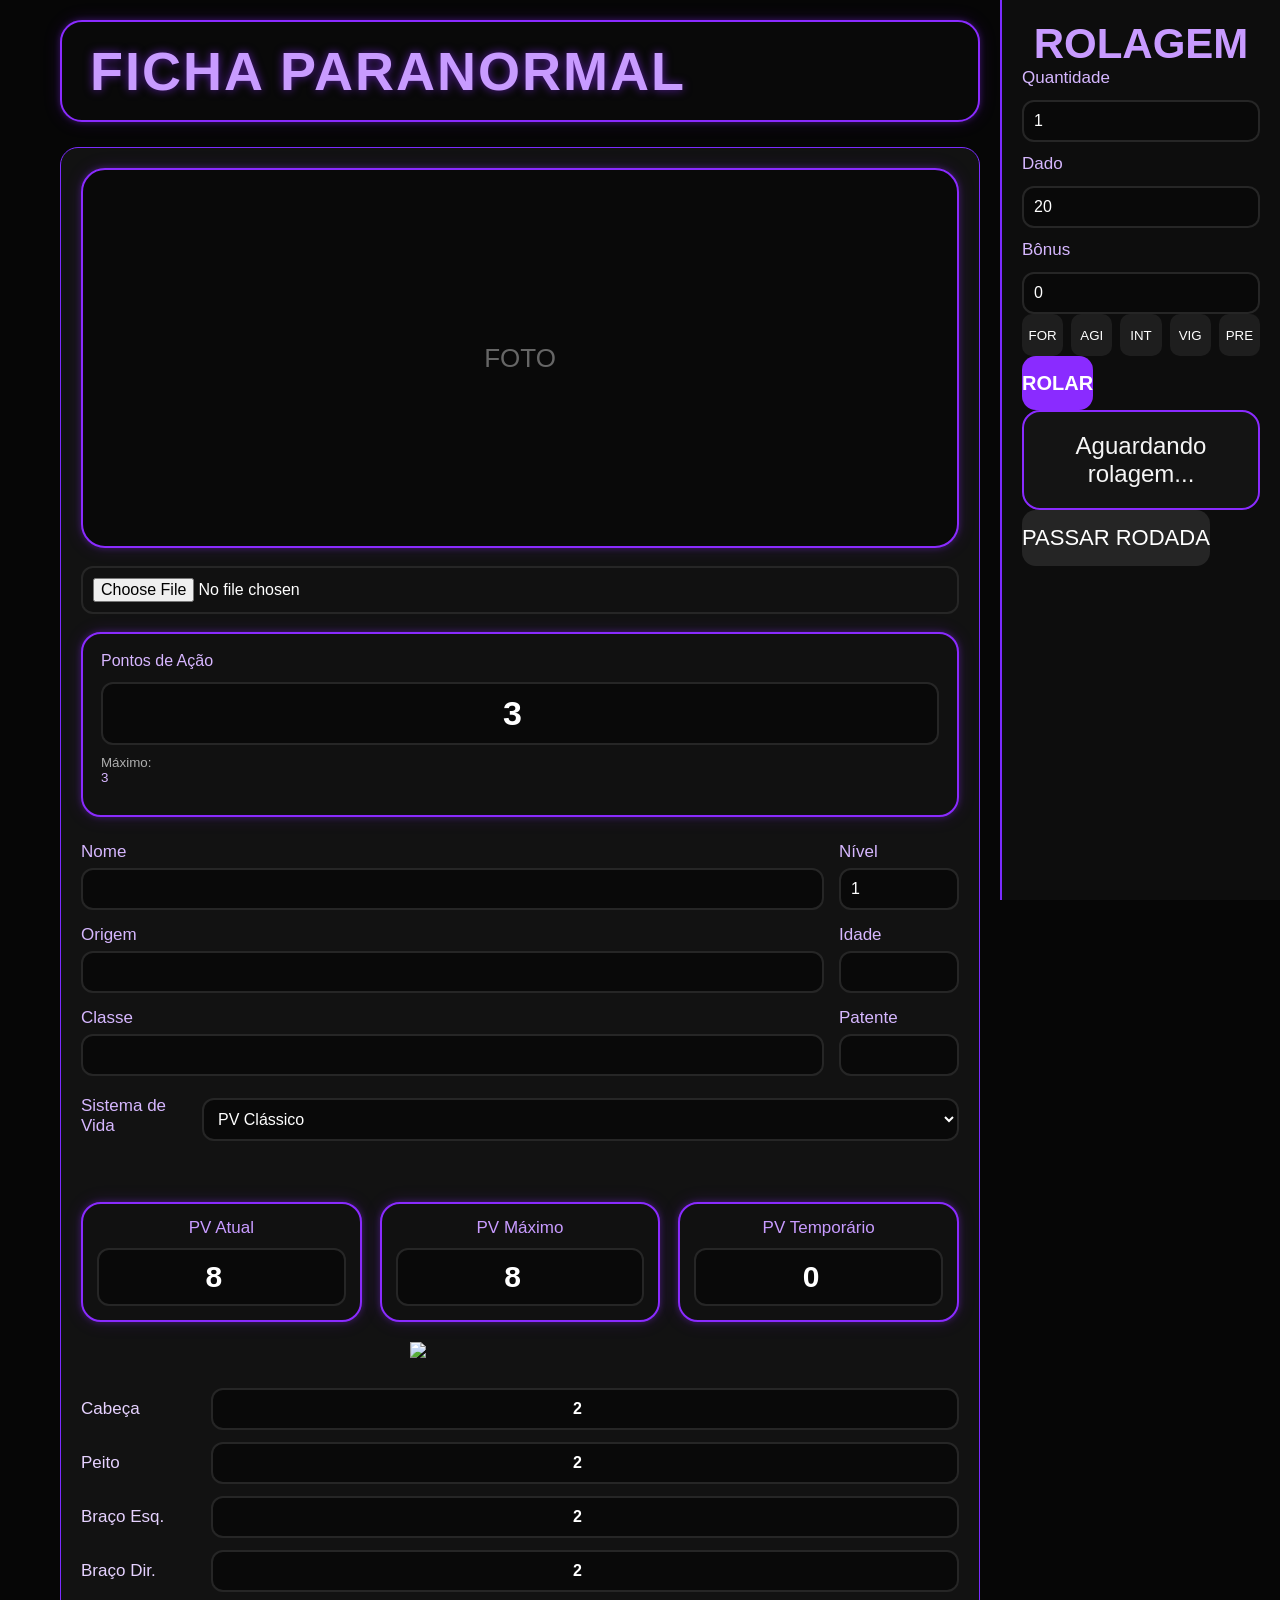
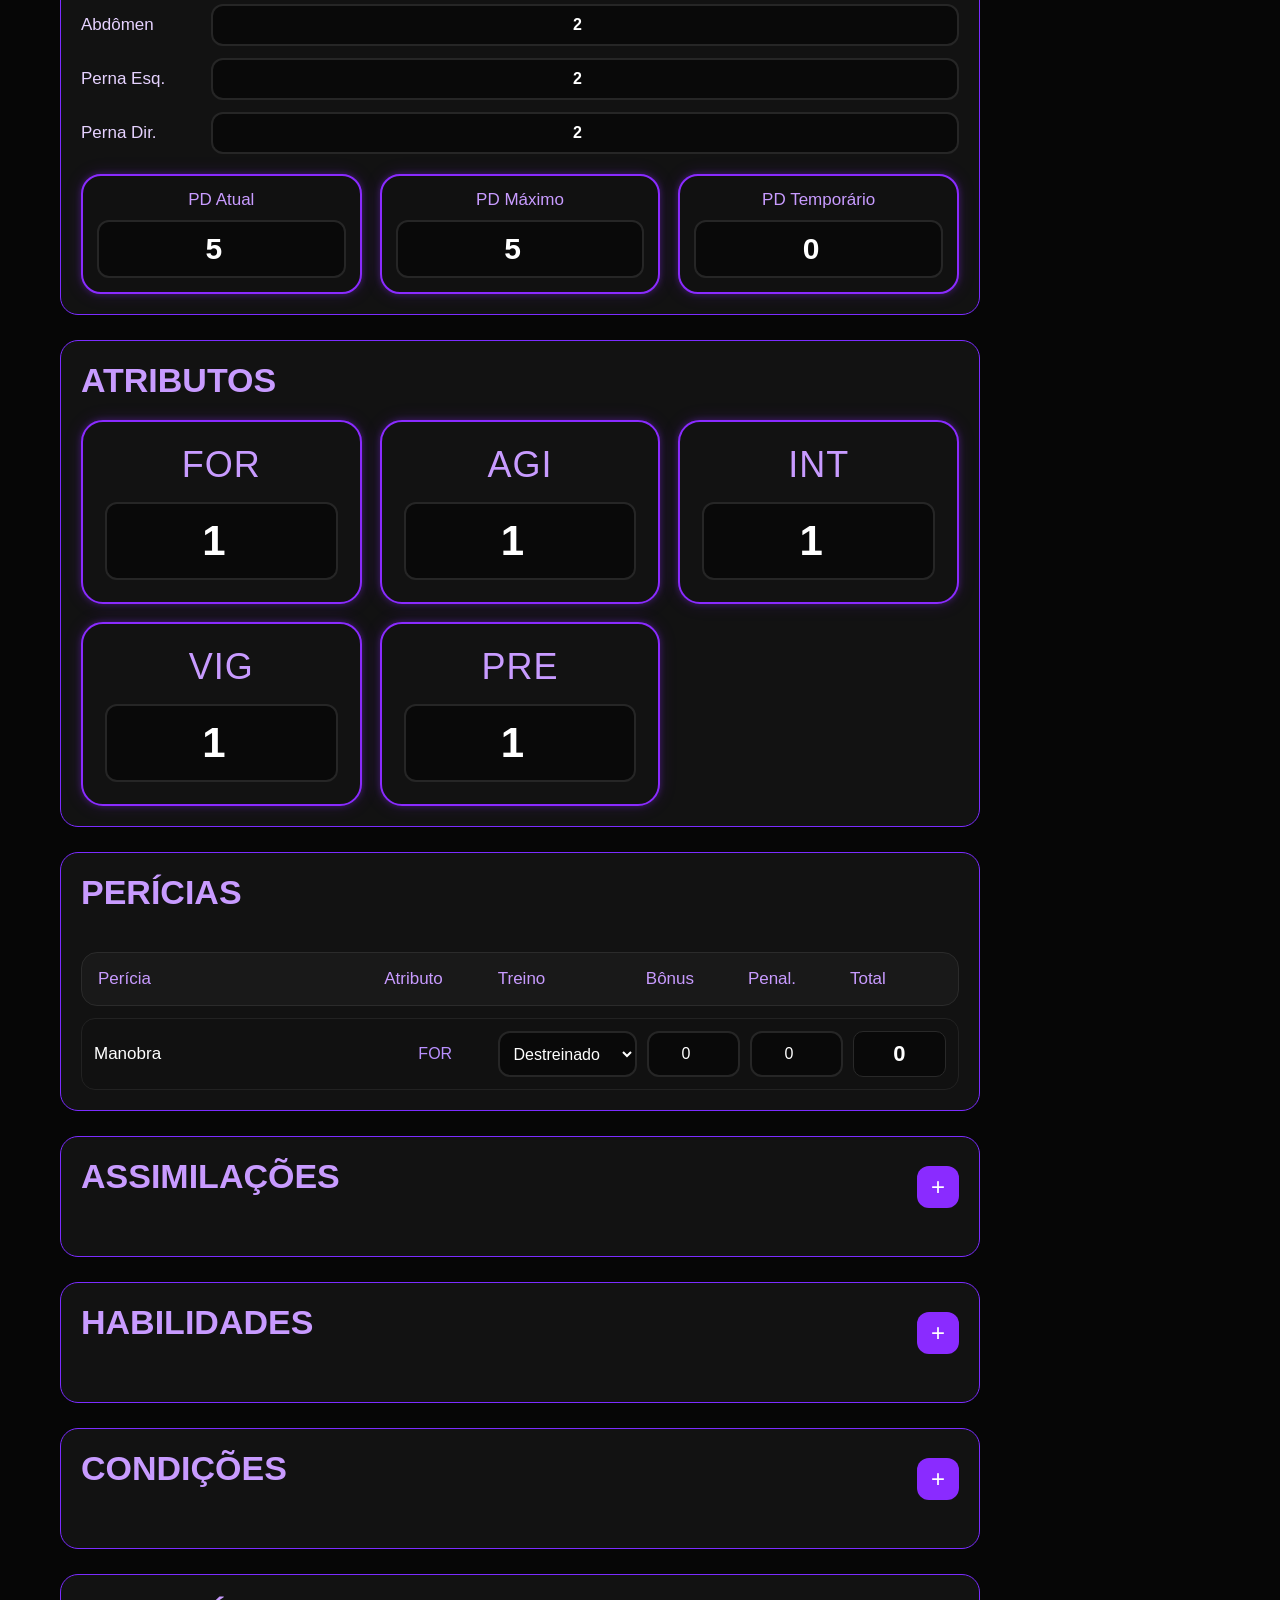
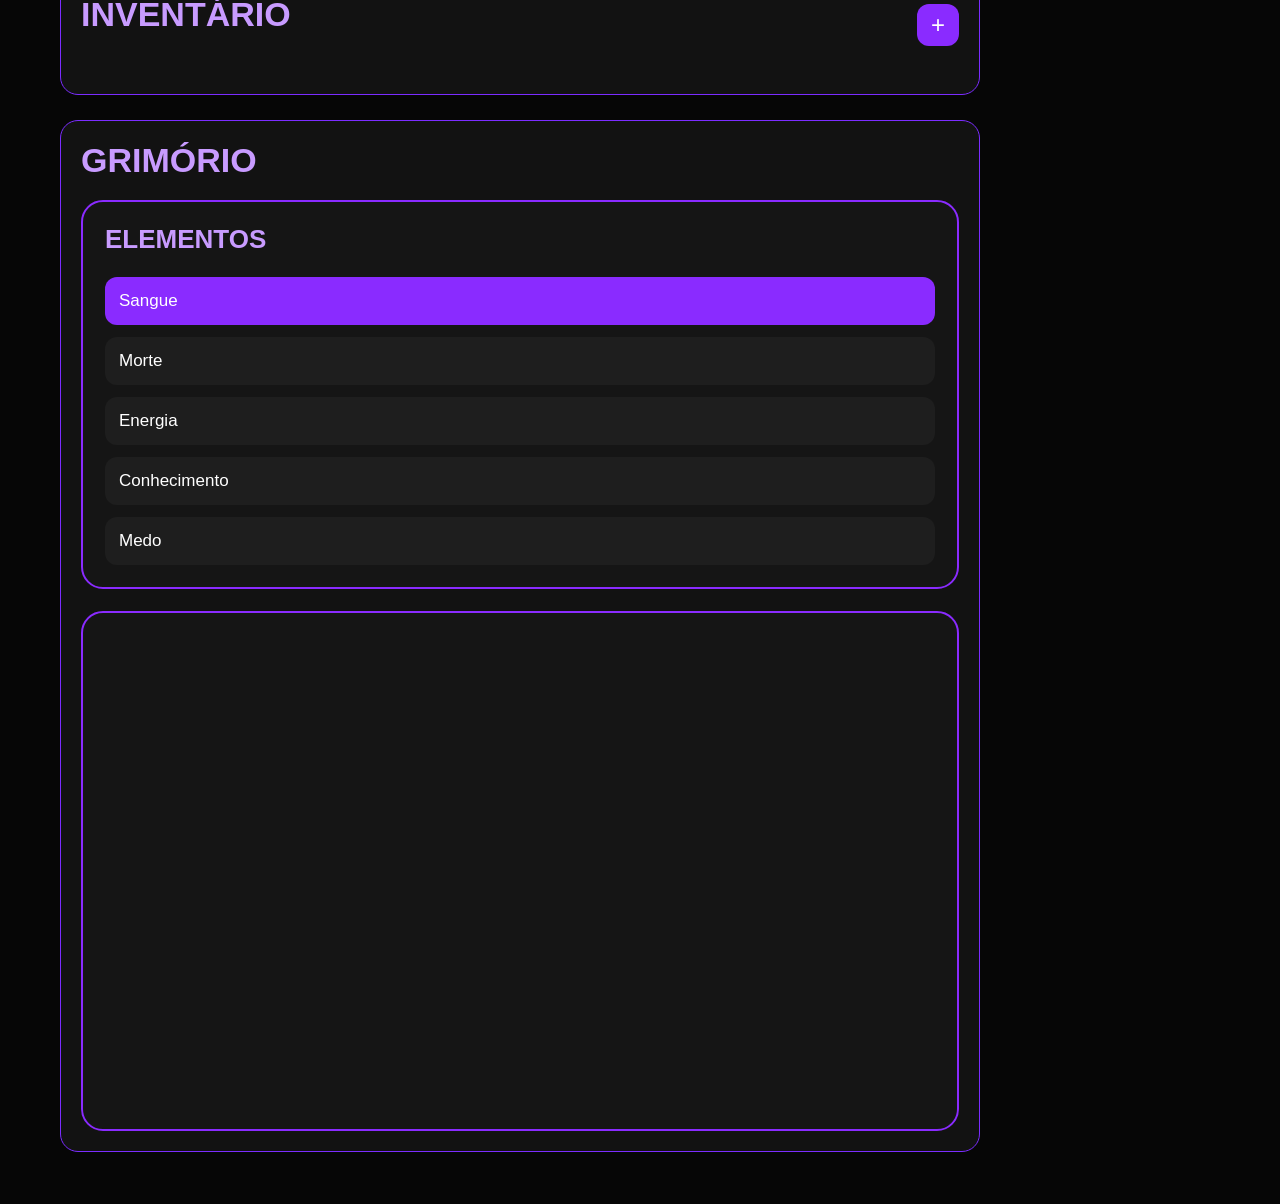
==== commit 71afaaca: "Atualização do sistema" ====
--- a/index.html
+++ b/index.html
@@ -152,9 +152,41 @@
 
 </div>
 
+<div class="life-system">
+
+<label>Sistema de Vida</label>
+
+<select id="lifeSystem">
+
+<option value="pv">
+
+PV Clássico
+
+</option>
+
+<option value="body">
+
+Partes do Corpo
+
+</option>
+
+</select>
+
+</div>
+
 <!--======================================================
                     PV
 =======================================================-->
+
+<div id="pvSystem">
+
+    <!-- PV Atual -->
+
+    <!-- PV Máximo -->
+
+    <!-- PV Temporário -->
+
+</div>
 
 <div class="status-row">
 
@@ -195,6 +227,14 @@
 <!--======================================================
                     CORPO
 =======================================================-->
+
+<div id="bodySystem">
+
+    <!-- imagem -->
+
+    <!-- membros -->
+
+</div>
 
 <div class="body-layout">
 
--- a/style.css
+++ b/style.css
@@ -102,2060 +102,2078 @@
 
 .container{
 
-    width:1450px;
-
-    margin:auto;
+    width:calc(100% - 330px);
+
+    max-width:1500px;
+
+    margin:20px auto;
+
+    margin-right:300px;
+
+    display:flex;
+
+    flex-direction:column;
+
+    gap:25px;
+
+}
+
+/*==========================================================
+=                        HEADER                           =
+==========================================================*/
+
+.top-bar{
+
+    width:100%;
+
+    border:var(--borda);
+
+    border-radius:22px;
+
+    background:#090909;
+
+    padding:18px 28px;
+
+    box-shadow:var(--shadow);
+
+}
+
+.top-bar h1{
+
+    font-size:54px;
+
+    color:var(--roxoClaro);
+
+    letter-spacing:2px;
+
+    text-shadow:
+
+    0 0 10px rgba(138,43,255,.6);
+
+}
+
+/*==========================================================
+=                    CARDS GERAIS                         =
+==========================================================*/
+
+.card{
+
+    width:100%;
+
+    background:#121212;
+
+    border:1px solid #7b2cff;
+
+    border-radius:18px;
+
+    padding:20px;
+
+    box-sizing:border-box;
+
+}
+
+.card h2{
+
+    color:var(--roxoClaro);
+
+    font-size:34px;
+
+    margin-bottom:20px;
+
+}
+
+.section-title{
+
+    display:flex;
+
+    align-items:center;
+
+    justify-content:space-between;
+
+    margin-bottom:20px;
+
+}
+
+/*==========================================================
+=                     BOTÕES                              =
+==========================================================*/
+
+button{
+
+    cursor:pointer;
+
+    transition:.25s;
+
+    font-family:inherit;
+
+}
+
+.add-btn{
+
+    width:42px;
+
+    height:42px;
+
+    border:none;
+
+    border-radius:12px;
+
+    background:var(--roxo);
+
+    color:white;
+
+    font-size:24px;
+
+}
+
+.add-btn:hover{
+
+    transform:scale(1.08);
+
+    background:#A552FF;
+
+}
+
+/*==========================================================
+=                     INPUTS                              =
+==========================================================*/
+
+input,
+
+textarea,
+
+select{
+
+    width:100%;
+
+    background:#090909;
+
+    color:white;
+
+    border:2px solid #262626;
+
+    border-radius:12px;
+
+    padding:10px;
+
+    outline:none;
+
+    font-size:16px;
+
+    transition:.2s;
+
+}
+
+input:focus,
+
+textarea:focus,
+
+select:focus{
+
+    border-color:var(--roxo);
+
+    box-shadow:
+
+    0 0 8px rgba(138,43,255,.4);
+
+}
+
+label{
+
+    display:block;
+
+    margin-bottom:6px;
+
+    color:#D6B7FF;
+
+    font-size:17px;
+
+}
+
+/*==========================================================
+=                PERSONAGEM                               =
+==========================================================*/
+
+.character-section{
+
+    display:grid;
+
+    grid-template-columns:260px 1fr;
+
+    gap:25px;
+
+    align-items:start;
+
+}
+
+/*==========================================================
+=                    FOTO                                 =
+==========================================================*/
+
+.photo-area{
+
+    display:flex;
+
+    flex-direction:column;
+
+    gap:18px;
+
+}
+
+.photo-preview{
+
+    width:100%;
+
+    height:380px;
+
+    background:#090909;
+
+    border:var(--borda);
+
+    border-radius:24px;
+
+    display:flex;
+
+    align-items:center;
+
+    justify-content:center;
+
+    color:#666;
+
+    font-size:26px;
+
+    overflow:hidden;
+
+    box-shadow:var(--shadow);
+
+}
+
+.photo-preview img{
+
+    width:100%;
+
+    height:100%;
+
+    object-fit:cover;
+
+}
+
+#photoInput{
+
+    background:#111;
+
+}
+
+/*==========================================================
+=                     PA                                  =
+==========================================================*/
+
+.pa-box{
+
+    background:#111;
+
+    border:var(--borda);
+
+    border-radius:20px;
 
     padding:18px;
 
+    box-shadow:var(--shadow);
+
+}
+
+.pa-box span{
+
+    display:block;
+
+    color:#D7B6FF;
+
+    margin-bottom:12px;
+
+}
+
+.pa-box input{
+
+    text-align:center;
+
+    font-size:34px;
+
+    font-weight:bold;
+
+}
+
+.pa-box small{
+
+    display:block;
+
+    margin-top:10px;
+
+    color:#AFAFAF;
+
+}
+
+/*==========================================================
+=                 CHARACTER INFO                          =
+==========================================================*/
+
+.character-info{
+
     display:flex;
 
     flex-direction:column;
 
-    gap:26px;
-
-}
-
-/*==========================================================
-=                        HEADER                           =
-==========================================================*/
-
-.top-bar{
+    gap:20px;
+
+}
+
+.info-grid{
+
+    display:grid;
+
+    grid-template-columns:2fr 120px;
+
+    gap:15px;
+
+}
+
+.field{
+
+    display:flex;
+
+    flex-direction:column;
+
+}
+
+/*==========================================================
+=                    STATUS GERAL                         =
+==========================================================*/
+
+.status-row{
+
+    display:grid;
+
+    grid-template-columns:repeat(3,1fr);
+
+    gap:18px;
+
+}
+
+.status-box{
+
+    background:#111;
+
+    border:var(--borda);
+
+    border-radius:20px;
+
+    padding:14px;
+
+    display:flex;
+
+    flex-direction:column;
+
+    gap:10px;
+
+    box-shadow:var(--shadow);
+
+}
+
+.status-box span{
+
+    text-align:center;
+
+    color:var(--roxoClaro);
+
+    font-size:17px;
+
+}
+
+.status-box input{
+
+    height:58px;
+
+    font-size:30px;
+
+    font-weight:bold;
+
+    text-align:center;
+
+}
+
+/*==========================================================
+=                    CORPO                                =
+==========================================================*/
+
+.body-layout{
+
+    display:grid;
+
+    grid-template-columns:1fr 300px;
+
+    gap:30px;
+
+    align-items:center;
+
+    min-height:340px;
+
+}
+
+.body-image{
+
+    display:flex;
+
+    justify-content:center;
+
+    align-items:center;
+
+}
+
+.body-image img{
+
+    width:220px;
+
+    height:auto;
+
+    object-fit:contain;
+
+}
+
+.body-status{
+
+    display:flex;
+
+    flex-direction:column;
+
+    gap:12px;
+
+}
+
+.member-row{
+
+    display:grid;
+
+    grid-template-columns:120px 1fr;
+
+    gap:10px;
+
+    align-items:center;
+
+}
+
+.member-row span{
+
+    color:#E6D2FF;
+
+    font-size:17px;
+
+}
+
+.member-row input{
+
+    text-align:center;
+
+    font-weight:bold;
+
+}
+
+/*==========================================================
+=                     ATRIBUTOS                           =
+==========================================================*/
+
+.attributes-grid{
+
+    display:grid;
+
+    grid-template-columns:repeat(5,1fr);
+
+    gap:18px;
+
+}
+
+.attribute{
+
+    background:#121212;
+
+    border:var(--borda);
+
+    border-radius:22px;
+
+    padding:22px;
+
+    display:flex;
+
+    flex-direction:column;
+
+    gap:16px;
+
+    align-items:center;
+
+    box-shadow:var(--shadow);
+
+    transition:.25s;
+
+}
+
+.attribute:hover{
+
+    transform:translateY(-4px);
+
+    border-color:#A65CFF;
+
+}
+
+.attribute span{
+
+    font-size:36px;
+
+    color:var(--roxoClaro);
+
+    letter-spacing:1px;
+
+}
+
+.attribute input{
+
+    height:78px;
+
+    text-align:center;
+
+    font-size:42px;
+
+    font-weight:bold;
+
+}
+
+/*==========================================================
+=                    PERÍCIAS                             =
+==========================================================*/
+
+.skills-header{
+
+    display:grid;
+
+    grid-template-columns:
+
+    2.4fr
+
+    .9fr
+
+    1.2fr
+
+    .8fr
+
+    .8fr
+
+    .8fr;
+
+    gap:10px;
+
+    padding:16px;
+
+    border-radius:16px;
+
+    background:#191919;
+
+    margin-bottom:12px;
+
+    color:var(--roxoClaro);
+
+    font-size:17px;
+
+    border:1px solid #2B2B2B;
+
+}
+
+.skills-list{
+
+    display:flex;
+
+    flex-direction:column;
+
+    gap:8px;
+
+}
+
+.skill-row{
+
+    display:grid;
+
+    grid-template-columns:
+
+    2.4fr
+
+    .9fr
+
+    1.2fr
+
+    .8fr
+
+    .8fr
+
+    .8fr;
+
+    gap:10px;
+
+    padding:12px;
+
+    background:#111;
+
+    border-radius:14px;
+
+    border:1px solid #222;
+
+    transition:.2s;
+
+    align-items:center;
+
+}
+
+.skill-row:hover{
+
+    border-color:var(--roxo);
+
+    background:#151515;
+
+}
+
+.skill-name{
+
+    color:white;
+
+    font-size:17px;
+
+}
+
+.skill-attr{
+
+    color:#B990FF;
+
+    text-align:center;
+
+}
+
+.skill-total{
+
+    display:flex;
+
+    justify-content:center;
+
+    align-items:center;
+
+    height:46px;
+
+    border-radius:10px;
+
+    background:#090909;
+
+    font-size:22px;
+
+    color:white;
+
+    border:1px solid #292929;
+
+    font-weight:bold;
+
+}
+
+.skill-row select{
+
+    height:46px;
+
+}
+
+.skill-row input{
+
+    height:46px;
+
+    text-align:center;
+
+}
+
+.clickable-skill{
+
+    cursor:pointer;
+
+}
+
+/*==========================================================
+=                 MENU DA PERÍCIA                         =
+==========================================================*/
+
+.skill-editor{
+
+    position:fixed;
+
+    inset:0;
+
+    display:flex;
+
+    justify-content:center;
+
+    align-items:center;
+
+    background:rgba(0,0,0,.75);
+
+    backdrop-filter:blur(4px);
+
+    z-index:500;
+
+}
+
+.skill-editor-content{
+
+    width:520px;
+
+    background:#101010;
+
+    border:var(--borda);
+
+    border-radius:24px;
+
+    padding:24px;
+
+    display:flex;
+
+    flex-direction:column;
+
+    gap:18px;
+
+    box-shadow:0 0 30px rgba(138,43,255,.35);
+
+}
+
+.skill-editor h2{
+
+    color:var(--roxoClaro);
+
+    font-size:28px;
+
+}
+
+.skill-editor-buttons{
+
+    display:flex;
+
+    justify-content:flex-end;
+
+    gap:14px;
+
+}
+
+.skill-editor-buttons button{
+
+    padding:10px 18px;
+
+    border:none;
+
+    border-radius:10px;
+
+    background:var(--roxo);
+
+    color:white;
+
+    font-size:16px;
+
+}
+
+/*==========================================================
+=                    ASSIMILAÇÕES                         =
+==========================================================*/
+
+.assimilations-list{
+
+    display:flex;
+
+    flex-direction:column;
+
+    gap:22px;
+
+}
+
+.assimilation-card{
+
+    background:#151515;
+
+    border:2px solid #2D2D2D;
+
+    border-left:6px solid var(--roxo);
+
+    border-radius:22px;
+
+    padding:24px;
+
+    transition:.25s;
+
+    position:relative;
+
+    overflow:hidden;
+
+}
+
+.assimilation-card:hover{
+
+    border-color:var(--roxo);
+
+    transform:translateY(-3px);
+
+    box-shadow:var(--shadow);
+
+}
+
+.assimilation-header{
+
+    display:flex;
+
+    justify-content:space-between;
+
+    align-items:flex-start;
+
+    margin-bottom:18px;
+
+}
+
+.assimilation-title{
+
+    display:flex;
+
+    flex-direction:column;
+
+    gap:6px;
+
+}
+
+.assimilation-element{
+
+    font-size:14px;
+
+    color:#FF5A8B;
+
+    font-weight:bold;
+
+    letter-spacing:1px;
+
+    text-transform:uppercase;
+
+}
+
+.assimilation-name{
+
+    font-size:34px;
+
+    color:white;
+
+}
+
+.assimilation-cost{
+
+    font-size:22px;
+
+    color:#FF7B7B;
+
+    font-weight:bold;
+
+}
+
+.assimilation-type{
+
+    color:#E6E6E6;
+
+    font-size:18px;
+
+    margin-bottom:14px;
+
+}
+
+.assimilation-description{
+
+    color:#CFCFCF;
+
+    line-height:1.7;
+
+    font-size:17px;
+
+}
+
+.assimilation-footer{
+
+    display:flex;
+
+    justify-content:space-between;
+
+    align-items:center;
+
+    margin-top:22px;
+
+}
+
+.modifications-button{
+
+    display:flex;
+
+    align-items:center;
+
+    gap:10px;
+
+}
+
+.modifications-button span{
+
+    color:white;
+
+    font-size:18px;
+
+}
+
+.modifications-button button{
+
+    width:40px;
+
+    height:40px;
+
+    border:none;
+
+    border-radius:12px;
+
+    background:var(--roxo);
+
+    color:white;
+
+    font-size:24px;
+
+}
+
+.remove-card{
+
+    position:absolute;
+
+    top:16px;
+
+    right:16px;
+
+    width:38px;
+
+    height:38px;
+
+    border:none;
+
+    border-radius:10px;
+
+    background:#611414;
+
+    color:white;
+
+    font-size:22px;
+
+}
+
+/*==========================================================
+=                 HABILIDADES                             =
+==========================================================*/
+
+.abilities-list{
+
+    display:grid;
+
+    grid-template-columns:repeat(2,1fr);
+
+    gap:20px;
+
+}
+
+.ability-card{
+
+    background:#151515;
+
+    border:var(--borda);
+
+    border-radius:20px;
+
+    padding:22px;
+
+    transition:.25s;
+
+}
+
+.ability-card:hover{
+
+    transform:translateY(-3px);
+
+    box-shadow:var(--shadow);
+
+}
+
+.ability-name{
+
+    font-size:28px;
+
+    color:white;
+
+    margin-bottom:10px;
+
+}
+
+.ability-cost{
+
+    color:#5DE37A;
+
+    font-size:18px;
+
+    margin-bottom:12px;
+
+}
+
+.ability-description{
+
+    color:#D4D4D4;
+
+    line-height:1.7;
+
+}
+
+/*==========================================================
+=                 CONDIÇÕES                               =
+==========================================================*/
+
+.conditions-list{
+
+    display:flex;
+
+    flex-wrap:wrap;
+
+    gap:14px;
+
+}
+
+.condition{
+
+    padding:12px 18px;
+
+    border-radius:14px;
+
+    background:#202020;
+
+    border:2px solid #323232;
+
+    color:white;
+
+    font-size:17px;
+
+    transition:.2s;
+
+}
+
+.condition:hover{
+
+    border-color:var(--roxo);
+
+}
+
+.condition.negative{
+
+    border-left:5px solid #D83A3A;
+
+}
+
+.condition.positive{
+
+    border-left:5px solid #2ECC71;
+
+}
+
+.condition.neutral{
+
+    border-left:5px solid #B27CFF;
+
+}
+
+/*==========================================================
+=                    INVENTÁRIO                           =
+==========================================================*/
+
+.inventory-list{
+
+    display:flex;
+
+    flex-direction:column;
+
+    gap:24px;
+
+}
+
+.inventory-card{
+
+    background:#171717;
+
+    border-radius:22px;
+
+    padding:24px;
+
+    border:2px solid #C58A2A;
+
+    position:relative;
+
+    transition:.25s;
+
+}
+
+.inventory-card:hover{
+
+    transform:translateY(-2px);
+
+    box-shadow:0 0 16px rgba(255,170,51,.25);
+
+}
+
+.inventory-name{
+
+    font-size:34px;
+
+    color:white;
+
+}
+
+.inventory-category{
+
+    color:#FFD37C;
+
+    font-size:18px;
+
+    margin-bottom:20px;
+
+}
+
+.inventory-info{
+
+    display:grid;
+
+    grid-template-columns:120px 120px;
+
+    gap:12px;
+
+    margin-bottom:18px;
+
+}
+
+.inventory-description{
+
+    color:#D5D5D5;
+
+    line-height:1.7;
+
+}
+
+.inventory-footer{
+
+    margin-top:20px;
+
+    display:flex;
+
+    justify-content:space-between;
+
+    align-items:center;
+
+}
+
+.inventory-footer button{
+
+    width:40px;
+
+    height:40px;
+
+    border:none;
+
+    border-radius:10px;
+
+    background:var(--roxo);
+
+    color:white;
+
+    font-size:24px;
+
+}
+
+/*==========================================================
+=                      GRIMÓRIO                           =
+==========================================================*/
+
+.grimorio{
+
+    display:flex;
+
+    flex-direction:column;
+
+    gap:24px;
+
+}
+
+.grimorio-layout{
+
+    display:grid;
+
+    grid-template-columns:300px 1fr;
+
+    gap:22px;
+
+}
+
+.grimorio-sidebar{
+
+    background:#151515;
+
+    border:var(--borda);
+
+    border-radius:22px;
+
+    padding:22px;
+
+    display:flex;
+
+    flex-direction:column;
+
+    gap:12px;
+
+}
+
+.grimorio-title{
+
+    color:var(--roxoClaro);
+
+    font-size:26px;
+
+    margin-bottom:10px;
+
+}
+
+.grimorio-button{
 
     width:100%;
 
+    border:none;
+
+    border-radius:12px;
+
+    background:#1E1E1E;
+
+    color:white;
+
+    text-align:left;
+
+    padding:14px;
+
+    font-size:17px;
+
+    transition:.2s;
+
+}
+
+.grimorio-button:hover{
+
+    background:var(--roxo);
+
+}
+
+.grimorio-button.active{
+
+    background:var(--roxo);
+
+}
+
+.grimorio-content{
+
+    background:#151515;
+
     border:var(--borda);
 
     border-radius:22px;
 
-    background:#090909;
-
-    padding:18px 28px;
+    padding:24px;
+
+    min-height:520px;
+
+}
+
+.grimorio-section{
+
+    display:flex;
+
+    flex-direction:column;
+
+    gap:18px;
+
+}
+
+.grimorio-section h3{
+
+    color:var(--roxoClaro);
+
+    font-size:28px;
+
+}
+
+.word-grid{
+
+    display:grid;
+
+    grid-template-columns:repeat(auto-fill,minmax(180px,1fr));
+
+    gap:14px;
+
+}
+
+.word-card{
+
+    background:#1D1D1D;
+
+    border:2px solid #2E2E2E;
+
+    border-radius:16px;
+
+    padding:16px;
+
+    transition:.2s;
+
+    cursor:pointer;
+
+}
+
+.word-card:hover{
+
+    border-color:var(--roxo);
+
+    transform:translateY(-2px);
+
+}
+
+.word-card.selected{
+
+    border-color:#B06EFF;
+
+    background:#2A183B;
+
+}
+
+.word-name{
+
+    color:white;
+
+    font-size:20px;
+
+    margin-bottom:8px;
+
+}
+
+.word-description{
+
+    color:#CFCFCF;
+
+    font-size:15px;
+
+    line-height:1.5;
+
+}
+
+/*==========================================================
+=                     PAINEL DADOS                        =
+==========================================================*/
+
+.dice-panel{
+
+    position:fixed;
+
+    top:0;
+
+    right:0;
+
+    width:280px;
+
+    height:100vh;
+
+    background:#0d0d0d;
+
+    border-left:2px solid #7b2cff;
+
+    padding:20px;
+
+    box-sizing:border-box;
+
+    overflow-y:auto;
+
+}
+
+.dice-panel h2{
+
+    color:var(--roxoClaro);
+
+    text-align:center;
+
+    font-size:42px;
+
+}
+
+.dice-inputs{
+
+    display:grid;
+
+    grid-template-columns:1fr;
+
+    gap:12px;
+
+}
+
+.dice-field{
+
+    display:flex;
+
+    flex-direction:column;
+
+    gap:6px;
+
+}
+
+.attribute-rolls{
+
+    display:grid;
+
+    grid-template-columns:repeat(5,1fr);
+
+    gap:8px;
+
+}
+
+.attribute-roll-btn{
+
+    height:42px;
+
+    border:none;
+
+    border-radius:10px;
+
+    background:#1E1E1E;
+
+    color:white;
+
+}
+
+.attribute-roll-btn:hover{
+
+    background:var(--roxo);
+
+}
+
+.roll-button{
+
+    height:54px;
+
+    border:none;
+
+    border-radius:14px;
+
+    background:var(--roxo);
+
+    color:white;
+
+    font-size:20px;
+
+    font-weight:bold;
+
+}
+
+.roll-button:hover{
+
+    background:#A75BFF;
+
+}
+
+.dice-result{
+
+    flex:1;
+
+    border:var(--borda);
+
+    border-radius:18px;
+
+    background:#141414;
+
+    display:flex;
+
+    justify-content:center;
+
+    align-items:center;
+
+    text-align:center;
+
+    padding:20px;
+
+    font-size:24px;
+
+}
+
+.next-turn-btn{
+
+    height:56px;
+
+    border:none;
+
+    border-radius:14px;
+
+    background:#252525;
+
+    color:white;
+
+    font-size:22px;
+
+}
+
+.next-turn-btn:hover{
+
+    background:var(--roxo);
+}
+
+/*==========================================================
+=                        MODAIS                           =
+==========================================================*/
+
+.modal{
+
+    position:fixed;
+
+    inset:0;
+
+    display:flex;
+
+    justify-content:center;
+
+    align-items:center;
+
+    background:rgba(0,0,0,.80);
+
+    backdrop-filter:blur(6px);
+
+    z-index:999;
+
+}
+
+.modal.hidden{
+
+    display:none;
+
+}
+
+.modal-content{
+
+    width:900px;
+
+    max-height:90vh;
+
+    overflow-y:auto;
+
+    background:#121212;
+
+    border:var(--borda);
+
+    border-radius:24px;
+
+    padding:24px;
+
+    box-shadow:0 0 30px rgba(138,43,255,.35);
+
+}
+
+.modal-header{
+
+    display:flex;
+
+    justify-content:space-between;
+
+    align-items:center;
+
+    margin-bottom:20px;
+
+}
+
+.modal-header h2{
+
+    color:var(--roxoClaro);
+
+    font-size:34px;
+
+}
+
+.close-modal{
+
+    width:42px;
+
+    height:42px;
+
+    border:none;
+
+    border-radius:10px;
+
+    background:#611414;
+
+    color:white;
+
+    font-size:24px;
+}
+
+.close-modal:hover{
+
+    background:#A02222;
+
+}
+
+.search-box{
+
+    margin-bottom:20px;
+}
+
+.search-box input{
+
+    height:52px;
+}
+
+.modal-list{
+
+    display:flex;
+
+    flex-direction:column;
+
+    gap:12px;
+}
+
+.modal-item{
+
+    background:#1B1B1B;
+
+    border:2px solid #2B2B2B;
+
+    border-radius:16px;
+
+    padding:16px;
+
+    transition:.2s;
+
+    cursor:pointer;
+}
+
+.modal-item:hover{
+
+    border-color:var(--roxo);
+
+    transform:translateX(4px);
+}
+
+/*==========================================================
+=                  TOOLTIPS                               =
+==========================================================*/
+
+.tooltip{
+
+    position:absolute;
+
+    background:#181818;
+
+    border:2px solid var(--roxo);
+
+    border-radius:14px;
+
+    padding:14px;
+
+    min-width:260px;
+
+    color:white;
+
+    font-size:15px;
+
+    line-height:1.6;
 
     box-shadow:var(--shadow);
 
-}
-
-.top-bar h1{
-
-    font-size:54px;
-
-    color:var(--roxoClaro);
-
-    letter-spacing:2px;
-
-    text-shadow:
-
-    0 0 10px rgba(138,43,255,.6);
-
-}
-
-/*==========================================================
-=                    CARDS GERAIS                         =
-==========================================================*/
+    z-index:9999;
+
+    pointer-events:none;
+
+    opacity:0;
+
+    transition:.2s;
+
+}
+
+.tooltip.show{
+
+    opacity:1;
+
+}
+
+/*==========================================================
+=                     TAGS                                =
+==========================================================*/
+
+.tag{
+
+    display:inline-flex;
+
+    align-items:center;
+
+    justify-content:center;
+
+    padding:6px 12px;
+
+    border-radius:999px;
+
+    font-size:14px;
+
+    font-weight:bold;
+
+}
+
+.tag-sangue{
+
+    background:#6E1010;
+
+    color:#FFB4B4;
+
+}
+
+.tag-morte{
+
+    background:#3B3B3B;
+
+    color:#F0F0F0;
+
+}
+
+.tag-energia{
+
+    background:#D08900;
+
+    color:#FFF3C2;
+
+}
+
+.tag-conhecimento{
+
+    background:#1D4D8A;
+
+    color:#D6E9FF;
+
+}
+
+.tag-medo{
+
+    background:#6A1B9A;
+
+    color:#F2D7FF;
+
+}
+
+/*==========================================================
+=                 UTILIDADES                              =
+==========================================================*/
+
+.hidden{
+
+    display:none!important;
+
+}
+
+.center{
+
+    display:flex;
+
+    justify-content:center;
+
+    align-items:center;
+
+}
+
+.flex{
+
+    display:flex;
+
+}
+
+.column{
+
+    display:flex;
+
+    flex-direction:column;
+
+}
+
+.row{
+
+    display:flex;
+
+    flex-direction:row;
+
+}
+
+.space-between{
+
+    justify-content:space-between;
+
+}
+
+.gap10{
+
+    gap:10px;
+
+}
+
+.gap20{
+
+    gap:20px;
+
+}
+
+.w100{
+
+    width:100%;
+
+}
+
+.h100{
+
+    height:100%;
+
+}
+
+/*==========================================================
+=                    ANIMAÇÕES                            =
+==========================================================*/
+
+@keyframes fadeIn{
+
+    from{
+
+        opacity:0;
+
+    }
+
+    to{
+
+        opacity:1;
+
+    }
+
+}
+
+@keyframes slideUp{
+
+    from{
+
+        opacity:0;
+
+        transform:translateY(25px);
+
+    }
+
+    to{
+
+        opacity:1;
+
+        transform:translateY(0);
+
+    }
+
+}
+
+@keyframes pulse{
+
+    0%{
+
+        transform:scale(1);
+
+    }
+
+    50%{
+
+        transform:scale(1.03);
+
+    }
+
+    100%{
+
+        transform:scale(1);
+
+    }
+
+}
 
 .card{
 
-    background:#111;
-
-    border:var(--borda);
-
-    border-radius:22px;
-
-    padding:20px;
-
-    box-shadow:var(--shadow);
-
-}
-
-.card h2{
-
-    color:var(--roxoClaro);
-
-    font-size:34px;
-
-    margin-bottom:20px;
-
-}
-
-.section-title{
-
-    display:flex;
-
-    align-items:center;
-
-    justify-content:space-between;
-
-    margin-bottom:20px;
-
-}
-
-/*==========================================================
-=                     BOTÕES                              =
-==========================================================*/
-
-button{
-
-    cursor:pointer;
-
-    transition:.25s;
-
-    font-family:inherit;
-
-}
-
-.add-btn{
-
-    width:42px;
-
-    height:42px;
-
-    border:none;
-
-    border-radius:12px;
-
-    background:var(--roxo);
-
-    color:white;
-
-    font-size:24px;
-
-}
-
-.add-btn:hover{
-
-    transform:scale(1.08);
-
-    background:#A552FF;
-
-}
-
-/*==========================================================
-=                     INPUTS                              =
-==========================================================*/
-
-input,
-
-textarea,
-
-select{
-
-    width:100%;
-
-    background:#090909;
-
-    color:white;
-
-    border:2px solid #262626;
-
-    border-radius:12px;
-
-    padding:10px;
-
-    outline:none;
-
-    font-size:16px;
-
-    transition:.2s;
-
-}
-
-input:focus,
-
-textarea:focus,
-
-select:focus{
-
-    border-color:var(--roxo);
-
-    box-shadow:
-
-    0 0 8px rgba(138,43,255,.4);
-
-}
-
-label{
-
-    display:block;
-
-    margin-bottom:6px;
-
-    color:#D6B7FF;
-
-    font-size:17px;
-
-}
-
-/*==========================================================
-=                PERSONAGEM                               =
-==========================================================*/
-
-.character-section{
-
-    display:grid;
-
-    grid-template-columns:
-
-    280px
-
-    1fr;
-
-    gap:25px;
-
-}
-
-/*==========================================================
-=                    FOTO                                 =
-==========================================================*/
-
-.photo-area{
-
-    display:flex;
-
-    flex-direction:column;
-
-    gap:18px;
-
-}
-
-.photo-preview{
-
-    width:100%;
-
-    height:380px;
-
-    background:#090909;
-
-    border:var(--borda);
-
-    border-radius:24px;
-
-    display:flex;
-
-    align-items:center;
-
-    justify-content:center;
-
-    color:#666;
-
-    font-size:26px;
-
-    overflow:hidden;
-
-    box-shadow:var(--shadow);
-
-}
-
-.photo-preview img{
-
-    width:100%;
-
-    height:100%;
-
-    object-fit:cover;
-
-}
-
-#photoInput{
-
-    background:#111;
-
-}
-
-/*==========================================================
-=                     PA                                  =
-==========================================================*/
-
-.pa-box{
-
-    background:#111;
-
-    border:var(--borda);
-
-    border-radius:20px;
-
-    padding:18px;
-
-    box-shadow:var(--shadow);
-
-}
-
-.pa-box span{
-
-    display:block;
-
-    color:#D7B6FF;
-
-    margin-bottom:12px;
-
-}
-
-.pa-box input{
-
-    text-align:center;
-
-    font-size:34px;
-
-    font-weight:bold;
-
-}
-
-.pa-box small{
-
-    display:block;
-
-    margin-top:10px;
-
-    color:#AFAFAF;
-
-}
-
-/*==========================================================
-=                 CHARACTER INFO                          =
-==========================================================*/
-
-.character-info{
-
-    display:flex;
-
-    flex-direction:column;
-
-    gap:20px;
-
-}
-
-.info-grid{
-
-    display:grid;
-
-    grid-template-columns:1fr 220px;
-
-    gap:18px;
-
-}
-
-.field{
-
-    display:flex;
-
-    flex-direction:column;
-
-}
-
-/*==========================================================
-=                    STATUS GERAL                         =
-==========================================================*/
-
-.status-row{
-
-    display:grid;
-
-    grid-template-columns:repeat(3,1fr);
-
-    gap:18px;
-
-}
-
-.status-box{
-
-    background:#111;
-
-    border:var(--borda);
-
-    border-radius:20px;
-
-    padding:14px;
-
-    display:flex;
-
-    flex-direction:column;
-
-    gap:10px;
-
-    box-shadow:var(--shadow);
-
-}
-
-.status-box span{
-
-    text-align:center;
-
-    color:var(--roxoClaro);
-
-    font-size:17px;
-
-}
-
-.status-box input{
-
-    height:58px;
-
-    font-size:30px;
-
-    font-weight:bold;
-
-    text-align:center;
-
-}
-
-/*==========================================================
-=                    CORPO                                =
-==========================================================*/
-
-.body-layout{
-
-    display:grid;
-
-    grid-template-columns:
-
-    1fr
-
-    320px;
-
-    gap:35px;
-
-    align-items:center;
-
-}
-
-.body-image{
-
-    display:flex;
-
-    justify-content:center;
-
-    align-items:center;
-
-}
-
-.body-image img{
-
-    width:270px;
-
-    user-select:none;
-
-    pointer-events:none;
-
-}
-
-.body-status{
-
-    display:flex;
-
-    flex-direction:column;
-
-    gap:10px;
-
-}
-
-.member-row{
-
-    display:grid;
-
-    grid-template-columns:120px 1fr;
-
-    gap:10px;
-
-    align-items:center;
-
-}
-
-.member-row span{
-
-    color:#E6D2FF;
-
-    font-size:17px;
-
-}
-
-.member-row input{
-
-    text-align:center;
-
-    font-weight:bold;
-
-}
-
-/*==========================================================
-=                     ATRIBUTOS                           =
-==========================================================*/
-
-.attributes-grid{
-
-    display:grid;
-
-    grid-template-columns:
-
-    repeat(5,1fr);
-
-    gap:22px;
-
-}
-
-.attribute{
-
-    background:#121212;
-
-    border:var(--borda);
-
-    border-radius:22px;
-
-    padding:22px;
-
-    display:flex;
-
-    flex-direction:column;
-
-    gap:16px;
-
-    align-items:center;
-
-    box-shadow:var(--shadow);
-
-    transition:.25s;
-
-}
-
-.attribute:hover{
-
-    transform:translateY(-4px);
-
-    border-color:#A65CFF;
-
-}
-
-.attribute span{
-
-    font-size:36px;
-
-    color:var(--roxoClaro);
-
-    letter-spacing:1px;
-
-}
-
-.attribute input{
-
-    height:78px;
-
-    text-align:center;
-
-    font-size:42px;
-
-    font-weight:bold;
-
-}
-
-/*==========================================================
-=                    PERÍCIAS                             =
-==========================================================*/
-
-.skills-header{
-
-    display:grid;
-
-    grid-template-columns:
-
-    2.4fr
-
-    .9fr
-
-    1.2fr
-
-    .8fr
-
-    .8fr
-
-    .8fr;
-
-    gap:10px;
-
-    padding:16px;
-
-    border-radius:16px;
-
-    background:#191919;
-
-    margin-bottom:12px;
-
-    color:var(--roxoClaro);
-
-    font-size:17px;
-
-    border:1px solid #2B2B2B;
-
-}
-
-.skills-list{
-
-    display:flex;
-
-    flex-direction:column;
-
-    gap:8px;
-
-}
-
-.skill-row{
-
-    display:grid;
-
-    grid-template-columns:
-
-    2.4fr
-
-    .9fr
-
-    1.2fr
-
-    .8fr
-
-    .8fr
-
-    .8fr;
-
-    gap:10px;
-
-    padding:12px;
-
-    background:#111;
-
-    border-radius:14px;
-
-    border:1px solid #222;
-
-    transition:.2s;
-
-    align-items:center;
-
-}
-
-.skill-row:hover{
-
-    border-color:var(--roxo);
-
-    background:#151515;
-
-}
-
-.skill-name{
-
-    color:white;
-
-    font-size:17px;
-
-}
-
-.skill-attr{
-
-    color:#B990FF;
-
-    text-align:center;
-
-}
-
-.skill-total{
-
-    display:flex;
-
-    justify-content:center;
-
-    align-items:center;
-
-    height:46px;
-
-    border-radius:10px;
-
-    background:#090909;
-
-    font-size:22px;
-
-    color:white;
-
-    border:1px solid #292929;
-
-    font-weight:bold;
-
-}
-
-.skill-row select{
-
-    height:46px;
-
-}
-
-.skill-row input{
-
-    height:46px;
-
-    text-align:center;
-
-}
-
-.clickable-skill{
-
-    cursor:pointer;
-
-}
-
-/*==========================================================
-=                 MENU DA PERÍCIA                         =
-==========================================================*/
-
-.skill-editor{
-
-    position:fixed;
-
-    inset:0;
-
-    display:flex;
-
-    justify-content:center;
-
-    align-items:center;
-
-    background:rgba(0,0,0,.75);
-
-    backdrop-filter:blur(4px);
-
-    z-index:500;
-
-}
-
-.skill-editor-content{
-
-    width:520px;
-
-    background:#101010;
-
-    border:var(--borda);
-
-    border-radius:24px;
-
-    padding:24px;
-
-    display:flex;
-
-    flex-direction:column;
-
-    gap:18px;
-
-    box-shadow:0 0 30px rgba(138,43,255,.35);
-
-}
-
-.skill-editor h2{
-
-    color:var(--roxoClaro);
-
-    font-size:28px;
-
-}
-
-.skill-editor-buttons{
-
-    display:flex;
-
-    justify-content:flex-end;
-
-    gap:14px;
-
-}
-
-.skill-editor-buttons button{
-
-    padding:10px 18px;
-
-    border:none;
-
-    border-radius:10px;
-
-    background:var(--roxo);
-
-    color:white;
-
-    font-size:16px;
-
-}
-
-/*==========================================================
-=                    ASSIMILAÇÕES                         =
-==========================================================*/
-
-.assimilations-list{
-
-    display:flex;
-
-    flex-direction:column;
-
-    gap:22px;
-
-}
-
-.assimilation-card{
-
-    background:#151515;
-
-    border:2px solid #2D2D2D;
-
-    border-left:6px solid var(--roxo);
-
-    border-radius:22px;
-
-    padding:24px;
-
-    transition:.25s;
-
-    position:relative;
-
-    overflow:hidden;
-
-}
-
-.assimilation-card:hover{
-
-    border-color:var(--roxo);
-
-    transform:translateY(-3px);
-
-    box-shadow:var(--shadow);
-
-}
-
-.assimilation-header{
-
-    display:flex;
-
-    justify-content:space-between;
-
-    align-items:flex-start;
-
-    margin-bottom:18px;
-
-}
-
-.assimilation-title{
-
-    display:flex;
-
-    flex-direction:column;
-
-    gap:6px;
-
-}
-
-.assimilation-element{
-
-    font-size:14px;
-
-    color:#FF5A8B;
-
-    font-weight:bold;
-
-    letter-spacing:1px;
-
-    text-transform:uppercase;
-
-}
-
-.assimilation-name{
-
-    font-size:34px;
-
-    color:white;
-
-}
-
-.assimilation-cost{
-
-    font-size:22px;
-
-    color:#FF7B7B;
-
-    font-weight:bold;
-
-}
-
-.assimilation-type{
-
-    color:#E6E6E6;
-
-    font-size:18px;
-
-    margin-bottom:14px;
-
-}
-
-.assimilation-description{
-
-    color:#CFCFCF;
-
-    line-height:1.7;
-
-    font-size:17px;
-
-}
-
-.assimilation-footer{
-
-    display:flex;
-
-    justify-content:space-between;
-
-    align-items:center;
-
-    margin-top:22px;
-
-}
-
-.modifications-button{
-
-    display:flex;
-
-    align-items:center;
-
-    gap:10px;
-
-}
-
-.modifications-button span{
-
-    color:white;
-
-    font-size:18px;
-
-}
-
-.modifications-button button{
-
-    width:40px;
-
-    height:40px;
-
-    border:none;
-
-    border-radius:12px;
-
-    background:var(--roxo);
-
-    color:white;
-
-    font-size:24px;
-
-}
-
-.remove-card{
-
-    position:absolute;
-
-    top:16px;
-
-    right:16px;
-
-    width:38px;
-
-    height:38px;
-
-    border:none;
-
-    border-radius:10px;
-
-    background:#611414;
-
-    color:white;
-
-    font-size:22px;
-
-}
-
-/*==========================================================
-=                 HABILIDADES                             =
-==========================================================*/
-
-.abilities-list{
-
-    display:grid;
-
-    grid-template-columns:repeat(2,1fr);
-
-    gap:20px;
-
-}
-
-.ability-card{
-
-    background:#151515;
-
-    border:var(--borda);
-
-    border-radius:20px;
-
-    padding:22px;
-
-    transition:.25s;
-
-}
+    animation:fadeIn .25s ease;
+
+}
+
+.modal-content{
+
+    animation:slideUp .25s ease;
+
+}
+
+.attribute:hover,
+
+.assimilation-card:hover,
+
+.inventory-card:hover,
 
 .ability-card:hover{
 
-    transform:translateY(-3px);
-
-    box-shadow:var(--shadow);
-
-}
-
-.ability-name{
-
-    font-size:28px;
-
-    color:white;
-
-    margin-bottom:10px;
-
-}
-
-.ability-cost{
-
-    color:#5DE37A;
-
-    font-size:18px;
-
-    margin-bottom:12px;
-
-}
-
-.ability-description{
-
-    color:#D4D4D4;
-
-    line-height:1.7;
-
-}
-
-/*==========================================================
-=                 CONDIÇÕES                               =
-==========================================================*/
-
-.conditions-list{
-
-    display:flex;
-
-    flex-wrap:wrap;
-
-    gap:14px;
-
-}
-
-.condition{
-
-    padding:12px 18px;
-
-    border-radius:14px;
-
-    background:#202020;
-
-    border:2px solid #323232;
-
-    color:white;
-
-    font-size:17px;
-
-    transition:.2s;
-
-}
-
-.condition:hover{
-
-    border-color:var(--roxo);
-
-}
-
-.condition.negative{
-
-    border-left:5px solid #D83A3A;
-
-}
-
-.condition.positive{
-
-    border-left:5px solid #2ECC71;
-
-}
-
-.condition.neutral{
-
-    border-left:5px solid #B27CFF;
-
-}
-
-/*==========================================================
-=                    INVENTÁRIO                           =
-==========================================================*/
-
-.inventory-list{
-
-    display:flex;
-
-    flex-direction:column;
-
-    gap:24px;
-
-}
-
-.inventory-card{
-
-    background:#171717;
-
-    border-radius:22px;
-
-    padding:24px;
-
-    border:2px solid #C58A2A;
-
-    position:relative;
-
-    transition:.25s;
-
-}
-
-.inventory-card:hover{
-
-    transform:translateY(-2px);
-
-    box-shadow:0 0 16px rgba(255,170,51,.25);
-
-}
-
-.inventory-name{
-
-    font-size:34px;
-
-    color:white;
-
-}
-
-.inventory-category{
-
-    color:#FFD37C;
-
-    font-size:18px;
-
-    margin-bottom:20px;
-
-}
-
-.inventory-info{
-
-    display:grid;
-
-    grid-template-columns:120px 120px;
-
-    gap:12px;
-
-    margin-bottom:18px;
-
-}
-
-.inventory-description{
-
-    color:#D5D5D5;
-
-    line-height:1.7;
-
-}
-
-.inventory-footer{
-
-    margin-top:20px;
-
-    display:flex;
-
-    justify-content:space-between;
-
-    align-items:center;
-
-}
-
-.inventory-footer button{
-
-    width:40px;
-
-    height:40px;
-
-    border:none;
-
-    border-radius:10px;
-
-    background:var(--roxo);
-
-    color:white;
-
-    font-size:24px;
-
-}
-
-/*==========================================================
-=                      GRIMÓRIO                           =
-==========================================================*/
-
-.grimorio{
-
-    display:flex;
-
-    flex-direction:column;
-
-    gap:24px;
-
-}
-
-.grimorio-layout{
-
-    display:grid;
-
-    grid-template-columns:300px 1fr;
-
-    gap:22px;
-
-}
-
-.grimorio-sidebar{
-
-    background:#151515;
-
-    border:var(--borda);
-
-    border-radius:22px;
-
-    padding:22px;
-
-    display:flex;
-
-    flex-direction:column;
-
-    gap:12px;
-
-}
-
-.grimorio-title{
-
-    color:var(--roxoClaro);
-
-    font-size:26px;
-
-    margin-bottom:10px;
-
-}
-
-.grimorio-button{
-
-    width:100%;
-
-    border:none;
-
-    border-radius:12px;
-
-    background:#1E1E1E;
-
-    color:white;
-
-    text-align:left;
-
-    padding:14px;
-
-    font-size:17px;
-
-    transition:.2s;
-
-}
-
-.grimorio-button:hover{
-
-    background:var(--roxo);
-
-}
-
-.grimorio-button.active{
-
-    background:var(--roxo);
-
-}
-
-.grimorio-content{
-
-    background:#151515;
-
-    border:var(--borda);
-
-    border-radius:22px;
-
-    padding:24px;
-
-    min-height:520px;
-
-}
-
-.grimorio-section{
-
-    display:flex;
-
-    flex-direction:column;
-
-    gap:18px;
-
-}
-
-.grimorio-section h3{
-
-    color:var(--roxoClaro);
-
-    font-size:28px;
-
-}
-
-.word-grid{
-
-    display:grid;
-
-    grid-template-columns:repeat(auto-fill,minmax(180px,1fr));
-
-    gap:14px;
-
-}
-
-.word-card{
-
-    background:#1D1D1D;
-
-    border:2px solid #2E2E2E;
-
-    border-radius:16px;
-
-    padding:16px;
-
-    transition:.2s;
-
-    cursor:pointer;
-
-}
-
-.word-card:hover{
-
-    border-color:var(--roxo);
-
-    transform:translateY(-2px);
-
-}
-
-.word-card.selected{
-
-    border-color:#B06EFF;
-
-    background:#2A183B;
-
-}
-
-.word-name{
-
-    color:white;
-
-    font-size:20px;
-
-    margin-bottom:8px;
-
-}
-
-.word-description{
-
-    color:#CFCFCF;
-
-    font-size:15px;
-
-    line-height:1.5;
-
-}
-
-/*==========================================================
-=                     PAINEL DADOS                        =
-==========================================================*/
-
-.dice-panel{
-
-    position:fixed;
-
-    top:0;
-
-    right:0;
-
-    width:320px;
-
-    height:100vh;
-
-    background:#090909;
-
-    border-left:var(--borda);
-
-    display:flex;
-
-    flex-direction:column;
-
-    padding:22px;
-
-    gap:20px;
-
-    z-index:100;
-
-}
-
-.dice-panel h2{
-
-    color:var(--roxoClaro);
-
-    text-align:center;
-
-    font-size:42px;
-
-}
-
-.dice-inputs{
-
-    display:grid;
-
-    grid-template-columns:1fr;
-
-    gap:12px;
-
-}
-
-.dice-field{
-
-    display:flex;
-
-    flex-direction:column;
-
-    gap:6px;
-
-}
-
-.attribute-rolls{
-
-    display:grid;
-
-    grid-template-columns:repeat(5,1fr);
-
-    gap:8px;
-
-}
-
-.attribute-roll-btn{
-
-    height:42px;
-
-    border:none;
-
-    border-radius:10px;
-
-    background:#1E1E1E;
-
-    color:white;
-
-}
-
-.attribute-roll-btn:hover{
-
-    background:var(--roxo);
-
-}
-
-.roll-button{
-
-    height:54px;
-
-    border:none;
-
-    border-radius:14px;
-
-    background:var(--roxo);
-
-    color:white;
-
-    font-size:20px;
-
-    font-weight:bold;
-
-}
-
-.roll-button:hover{
-
-    background:#A75BFF;
-
-}
-
-.dice-result{
-
-    flex:1;
-
-    border:var(--borda);
-
-    border-radius:18px;
-
-    background:#141414;
-
-    display:flex;
-
-    justify-content:center;
-
-    align-items:center;
-
-    text-align:center;
-
-    padding:20px;
-
-    font-size:24px;
-
-}
-
-.next-turn-btn{
-
-    height:56px;
-
-    border:none;
-
-    border-radius:14px;
-
-    background:#252525;
-
-    color:white;
-
-    font-size:22px;
-
-}
-
-.next-turn-btn:hover{
-
-    background:var(--roxo);
-}
-
-/*==========================================================
-=                        MODAIS                           =
-==========================================================*/
-
-.modal{
-
-    position:fixed;
-
-    inset:0;
-
-    display:flex;
-
-    justify-content:center;
-
-    align-items:center;
-
-    background:rgba(0,0,0,.80);
-
-    backdrop-filter:blur(6px);
-
-    z-index:999;
-
-}
-
-.modal.hidden{
-
-    display:none;
-
-}
-
-.modal-content{
-
-    width:900px;
-
-    max-height:90vh;
-
-    overflow-y:auto;
-
-    background:#121212;
-
-    border:var(--borda);
-
-    border-radius:24px;
-
-    padding:24px;
-
-    box-shadow:0 0 30px rgba(138,43,255,.35);
-
-}
-
-.modal-header{
-
-    display:flex;
-
-    justify-content:space-between;
-
-    align-items:center;
-
-    margin-bottom:20px;
-
-}
-
-.modal-header h2{
-
-    color:var(--roxoClaro);
-
-    font-size:34px;
-
-}
-
-.close-modal{
-
-    width:42px;
-
-    height:42px;
-
-    border:none;
-
-    border-radius:10px;
-
-    background:#611414;
-
-    color:white;
-
-    font-size:24px;
-}
-
-.close-modal:hover{
-
-    background:#A02222;
-
-}
-
-.search-box{
-
-    margin-bottom:20px;
-}
-
-.search-box input{
-
-    height:52px;
-}
-
-.modal-list{
-
-    display:flex;
-
-    flex-direction:column;
-
-    gap:12px;
-}
-
-.modal-item{
-
-    background:#1B1B1B;
-
-    border:2px solid #2B2B2B;
-
-    border-radius:16px;
-
-    padding:16px;
-
-    transition:.2s;
-
-    cursor:pointer;
-}
-
-.modal-item:hover{
-
-    border-color:var(--roxo);
-
-    transform:translateX(4px);
-}
-
-/*==========================================================
-=                  TOOLTIPS                               =
-==========================================================*/
-
-.tooltip{
-
-    position:absolute;
-
-    background:#181818;
-
-    border:2px solid var(--roxo);
-
-    border-radius:14px;
-
-    padding:14px;
-
-    min-width:260px;
-
-    color:white;
-
-    font-size:15px;
-
-    line-height:1.6;
-
-    box-shadow:var(--shadow);
-
-    z-index:9999;
-
-    pointer-events:none;
-
-    opacity:0;
-
-    transition:.2s;
-
-}
-
-.tooltip.show{
-
-    opacity:1;
-
-}
-
-/*==========================================================
-=                     TAGS                                =
-==========================================================*/
-
-.tag{
-
-    display:inline-flex;
-
-    align-items:center;
-
-    justify-content:center;
-
-    padding:6px 12px;
-
-    border-radius:999px;
-
-    font-size:14px;
-
-    font-weight:bold;
-
-}
-
-.tag-sangue{
-
-    background:#6E1010;
-
-    color:#FFB4B4;
-
-}
-
-.tag-morte{
-
-    background:#3B3B3B;
-
-    color:#F0F0F0;
-
-}
-
-.tag-energia{
-
-    background:#D08900;
-
-    color:#FFF3C2;
-
-}
-
-.tag-conhecimento{
-
-    background:#1D4D8A;
-
-    color:#D6E9FF;
-
-}
-
-.tag-medo{
-
-    background:#6A1B9A;
-
-    color:#F2D7FF;
-
-}
-
-/*==========================================================
-=                 UTILIDADES                              =
-==========================================================*/
+    animation:pulse .35s ease;
+
+}
+
+/*==========================================================
+=                    RESPONSIVO                           =
+==========================================================*/
+
+@media(max-width:1700px){
+
+    .container{
+
+        width:calc(100% - 360px);
+
+    }
+
+}
+
+@media(max-width:1400px){
+
+    .character-section{
+
+        grid-template-columns:1fr;
+
+    }
+
+    .body-layout{
+
+        grid-template-columns:1fr;
+
+    }
+
+    .grimorio-layout{
+
+        grid-template-columns:1fr;
+
+    }
+
+    .abilities-list{
+
+        grid-template-columns:1fr;
+
+    }
+
+    .attributes-grid{
+
+        grid-template-columns:repeat(3,1fr);
+
+    }
+
+}
+
+@media(max-width:1000px){
+
+    .container{
+
+        width:100%;
+
+        padding:12px;
+
+    }
+
+    .dice-panel{
+
+        position:relative;
+
+        width:100%;
+
+        height:auto;
+
+        border-left:none;
+
+        border-top:var(--borda);
+
+    }
+
+    .attributes-grid{
+
+        grid-template-columns:repeat(2,1fr);
+
+    }
+
+    .status-row{
+
+        grid-template-columns:1fr;
+
+    }
+
+    .info-grid{
+
+        grid-template-columns:1fr;
+
+    }
+
+}
+
+@media(max-width:700px){
+
+    .attributes-grid{
+
+        grid-template-columns:1fr;
+
+    }
+
+    .skills-header{
+
+        display:none;
+
+    }
+
+    .skill-row{
+
+        grid-template-columns:1fr;
+
+        gap:8px;
+
+    }
+
+    .top-bar h1{
+
+        font-size:36px;
+
+    }
+
+    .modal-content{
+
+        width:95%;
+
+    }
+
+}
+
+.life-system{
+
+display:flex;
+
+align-items:center;
+
+gap:15px;
+
+margin-bottom:20px;
+
+}
+
+#bodySystem{
+
+display:none;
+
+}
 
 .hidden{
 
-    display:none!important;
-
-}
-
-.center{
-
-    display:flex;
-
-    justify-content:center;
-
-    align-items:center;
-
-}
-
-.flex{
-
-    display:flex;
-
-}
-
-.column{
-
-    display:flex;
-
-    flex-direction:column;
-
-}
-
-.row{
-
-    display:flex;
-
-    flex-direction:row;
-
-}
-
-.space-between{
-
-    justify-content:space-between;
-
-}
-
-.gap10{
-
-    gap:10px;
-
-}
-
-.gap20{
-
-    gap:20px;
-
-}
-
-.w100{
-
-    width:100%;
-
-}
-
-.h100{
-
-    height:100%;
-
-}
-
-/*==========================================================
-=                    ANIMAÇÕES                            =
-==========================================================*/
-
-@keyframes fadeIn{
-
-    from{
-
-        opacity:0;
-
-    }
-
-    to{
-
-        opacity:1;
-
-    }
-
-}
-
-@keyframes slideUp{
-
-    from{
-
-        opacity:0;
-
-        transform:translateY(25px);
-
-    }
-
-    to{
-
-        opacity:1;
-
-        transform:translateY(0);
-
-    }
-
-}
-
-@keyframes pulse{
-
-    0%{
-
-        transform:scale(1);
-
-    }
-
-    50%{
-
-        transform:scale(1.03);
-
-    }
-
-    100%{
-
-        transform:scale(1);
-
-    }
-
-}
-
-.card{
-
-    animation:fadeIn .25s ease;
-
-}
-
-.modal-content{
-
-    animation:slideUp .25s ease;
-
-}
-
-.attribute:hover,
-
-.assimilation-card:hover,
-
-.inventory-card:hover,
-
-.ability-card:hover{
-
-    animation:pulse .35s ease;
-
-}
-
-/*==========================================================
-=                    RESPONSIVO                           =
-==========================================================*/
-
-@media(max-width:1700px){
-
-    .container{
-
-        width:calc(100% - 360px);
-
-    }
-
-}
-
-@media(max-width:1400px){
-
-    .character-section{
-
-        grid-template-columns:1fr;
-
-    }
-
-    .body-layout{
-
-        grid-template-columns:1fr;
-
-    }
-
-    .grimorio-layout{
-
-        grid-template-columns:1fr;
-
-    }
-
-    .abilities-list{
-
-        grid-template-columns:1fr;
-
-    }
-
-    .attributes-grid{
-
-        grid-template-columns:repeat(3,1fr);
-
-    }
-
-}
-
-@media(max-width:1000px){
-
-    .container{
-
-        width:100%;
-
-        padding:12px;
-
-    }
-
-    .dice-panel{
-
-        position:relative;
-
-        width:100%;
-
-        height:auto;
-
-        border-left:none;
-
-        border-top:var(--borda);
-
-    }
-
-    .attributes-grid{
-
-        grid-template-columns:repeat(2,1fr);
-
-    }
-
-    .status-row{
-
-        grid-template-columns:1fr;
-
-    }
-
-    .info-grid{
-
-        grid-template-columns:1fr;
-
-    }
-
-}
-
-@media(max-width:700px){
-
-    .attributes-grid{
-
-        grid-template-columns:1fr;
-
-    }
-
-    .skills-header{
-
-        display:none;
-
-    }
-
-    .skill-row{
-
-        grid-template-columns:1fr;
-
-        gap:8px;
-
-    }
-
-    .top-bar h1{
-
-        font-size:36px;
-
-    }
-
-    .modal-content{
-
-        width:95%;
-
-    }
+display:none !important;
 
 }
 
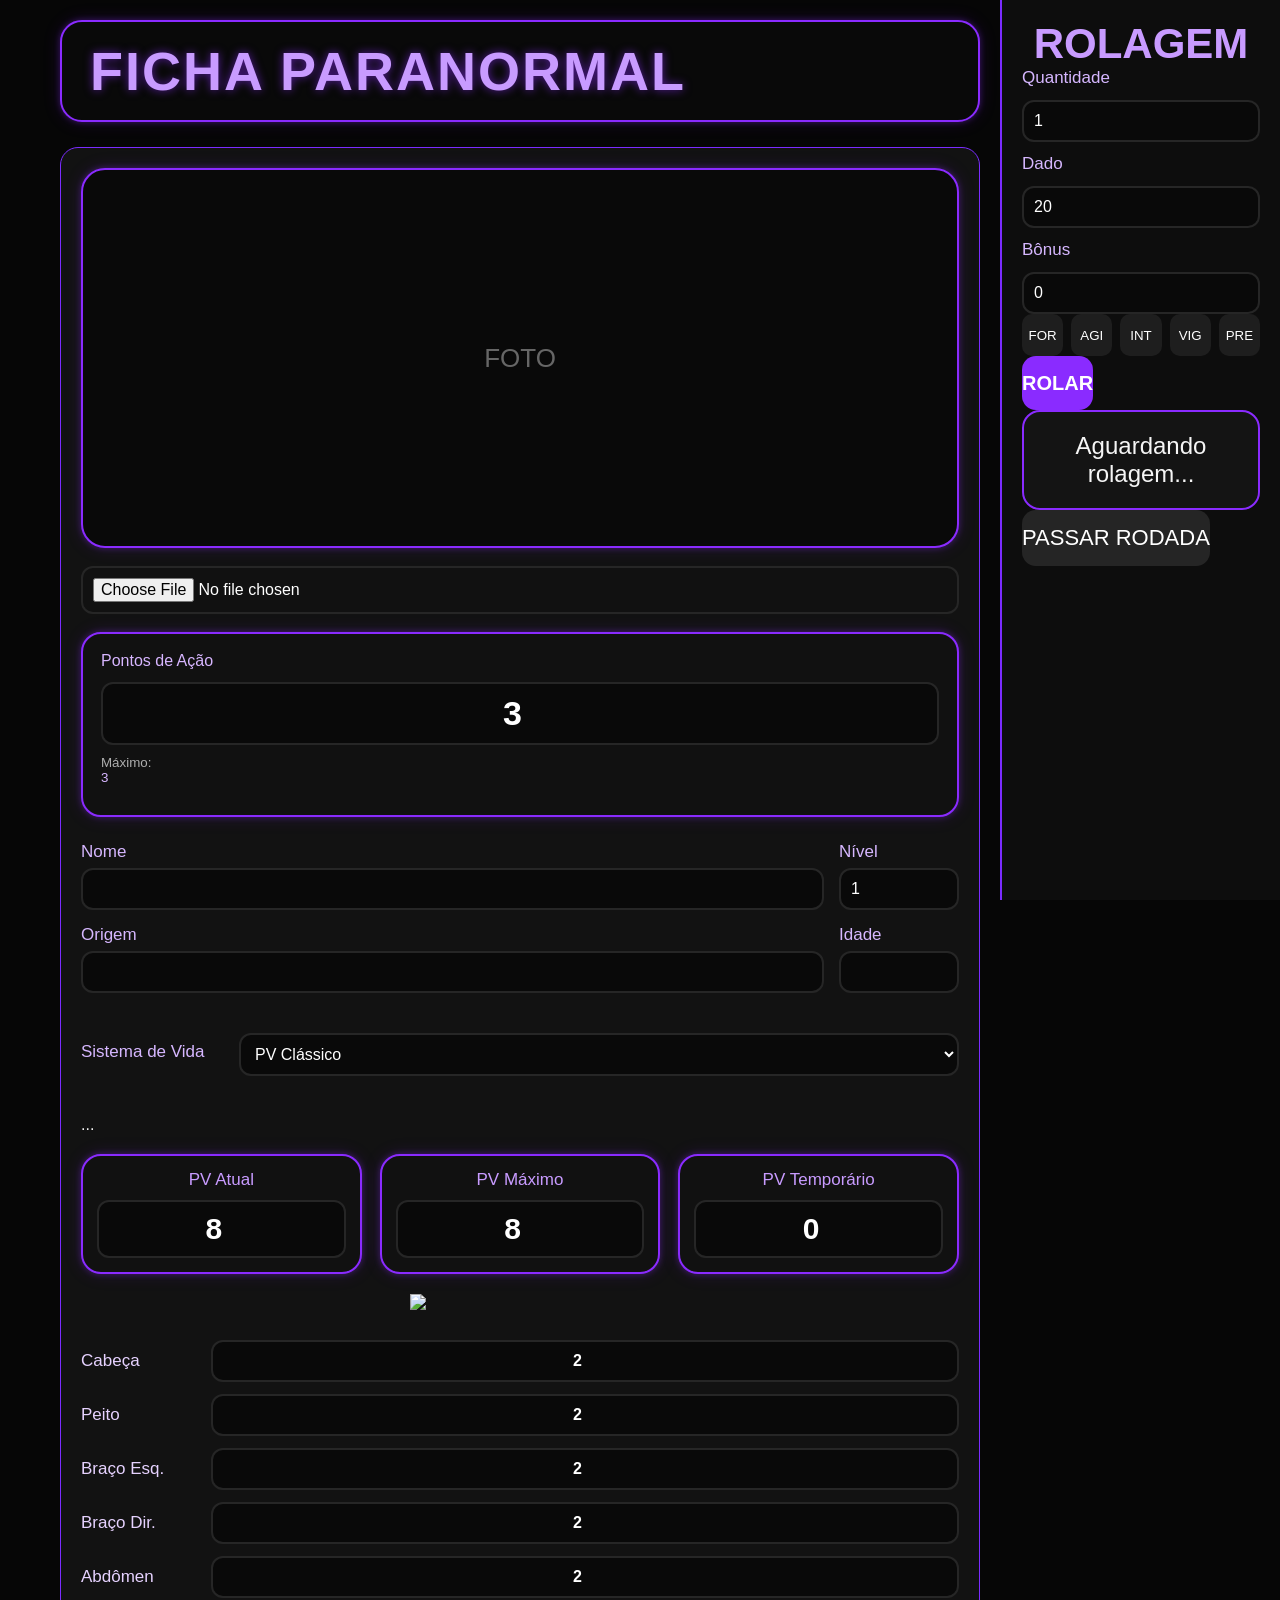
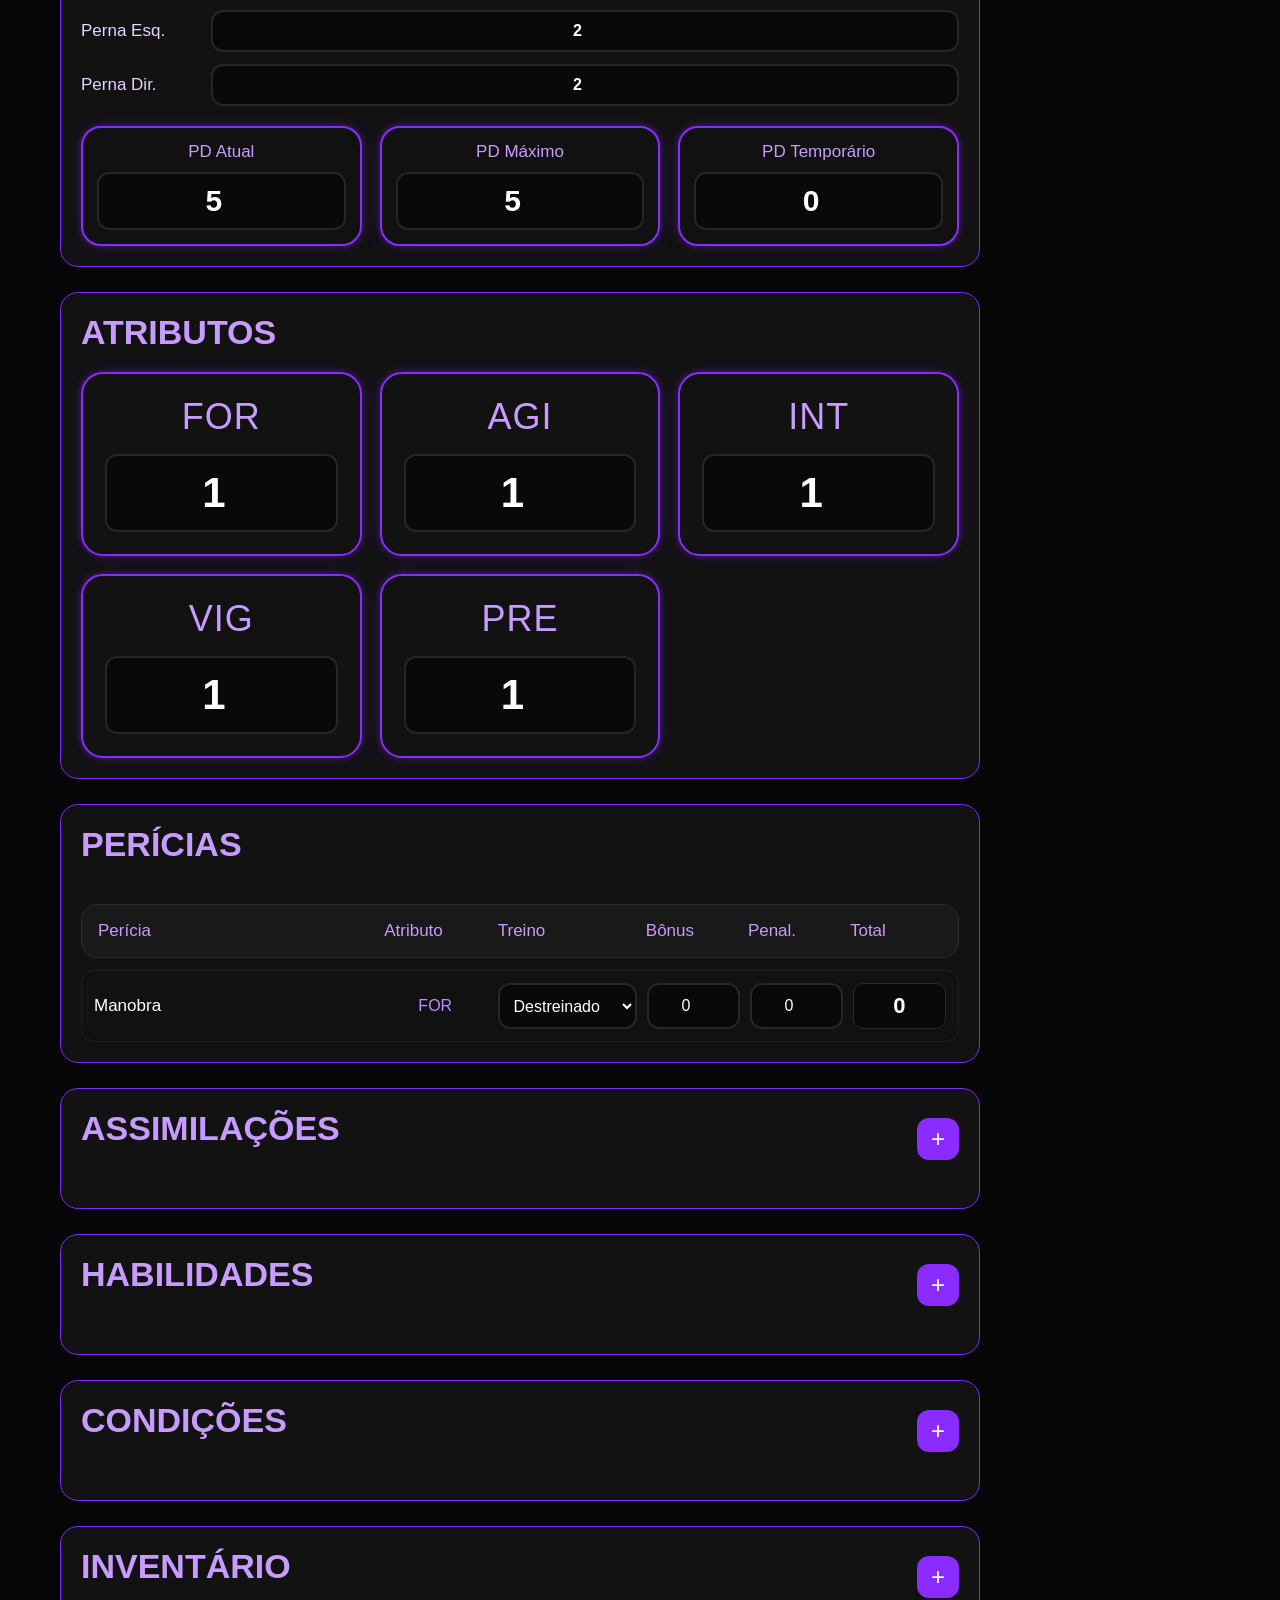
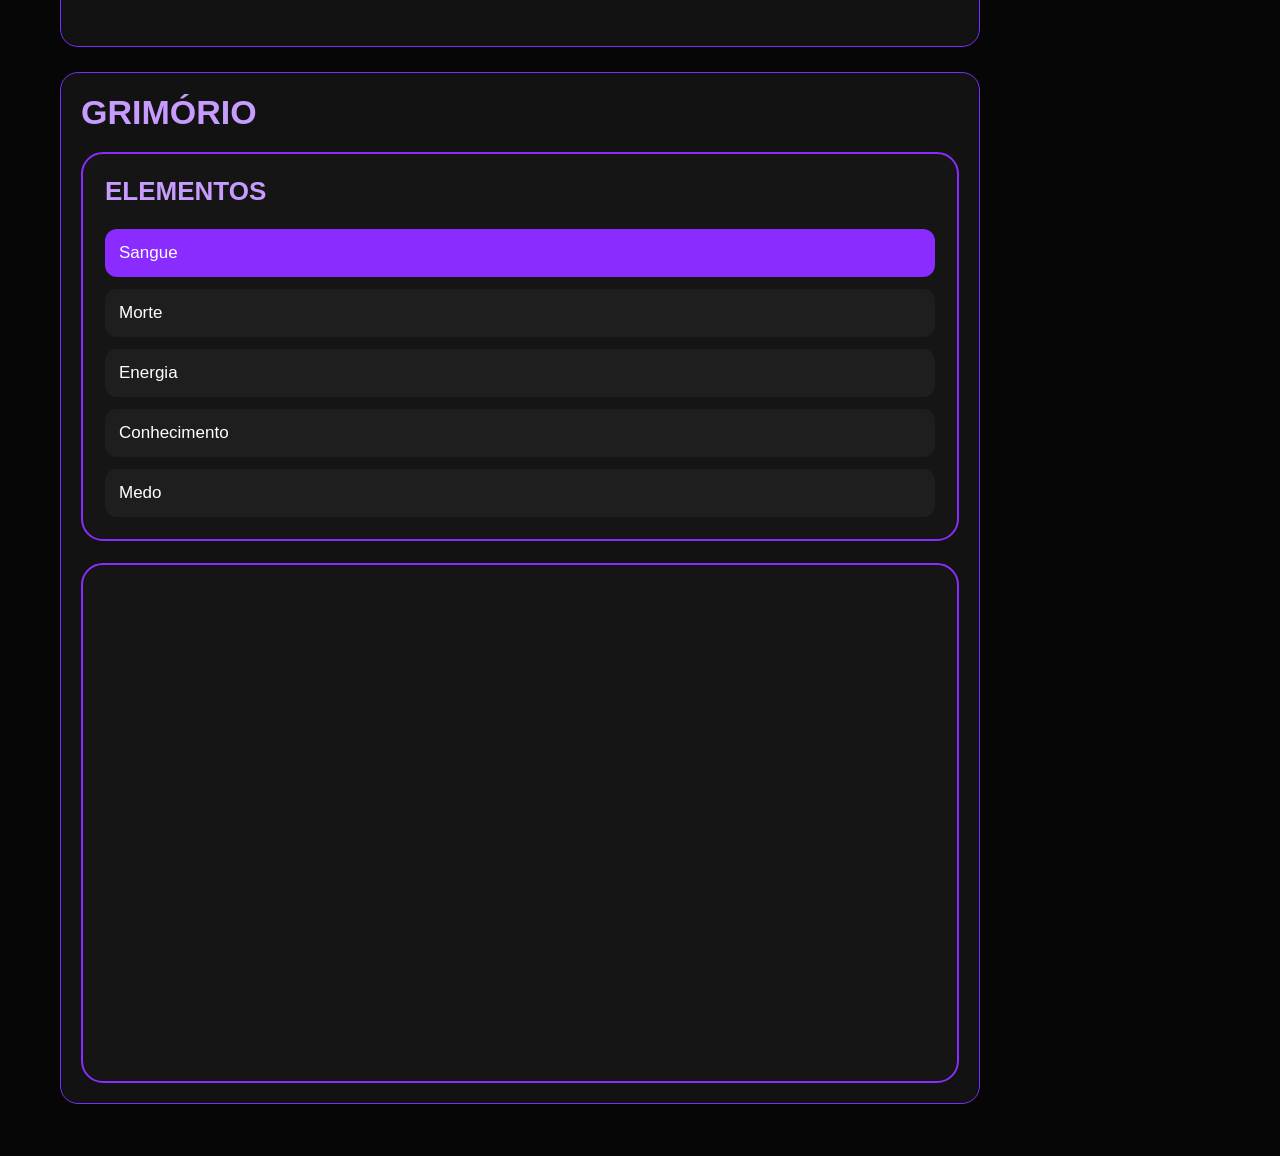
==== commit 57e5b3ca: "Atualização do sistema" ====
--- a/index.html
+++ b/index.html
@@ -130,26 +130,6 @@
 
 </div>
 
-<div class="field">
-
-<label>Classe</label>
-
-<input
-type="text"
-id="classe">
-
-</div>
-
-<div class="field">
-
-<label>Patente</label>
-
-<input
-type="text"
-id="patente">
-
-</div>
-
 </div>
 
 <div class="life-system">
@@ -180,11 +160,11 @@
 
 <div id="pvSystem">
 
-    <!-- PV Atual -->
-
-    <!-- PV Máximo -->
-
-    <!-- PV Temporário -->
+    <div class="status-row">
+
+        ...
+
+    </div>
 
 </div>
 
@@ -230,9 +210,11 @@
 
 <div id="bodySystem">
 
-    <!-- imagem -->
-
-    <!-- membros -->
+    <div class="body-layout">
+
+        ...
+
+    </div>
 
 </div>
 
--- a/style.css
+++ b/style.css
@@ -2155,13 +2155,21 @@
 
 .life-system{
 
-display:flex;
+display:grid;
+
+grid-template-columns:140px 1fr;
+
+gap:18px;
 
 align-items:center;
 
-gap:15px;
-
-margin-bottom:20px;
+margin:20px 0;
+
+}
+
+.life-system select{
+
+width:100%;
 
 }
 
@@ -2174,6 +2182,18 @@
 .hidden{
 
 display:none !important;
+
+}
+
+#pvSystem{
+
+display:block;
+
+}
+
+#bodySystem{
+
+display:none;
 
 }
 
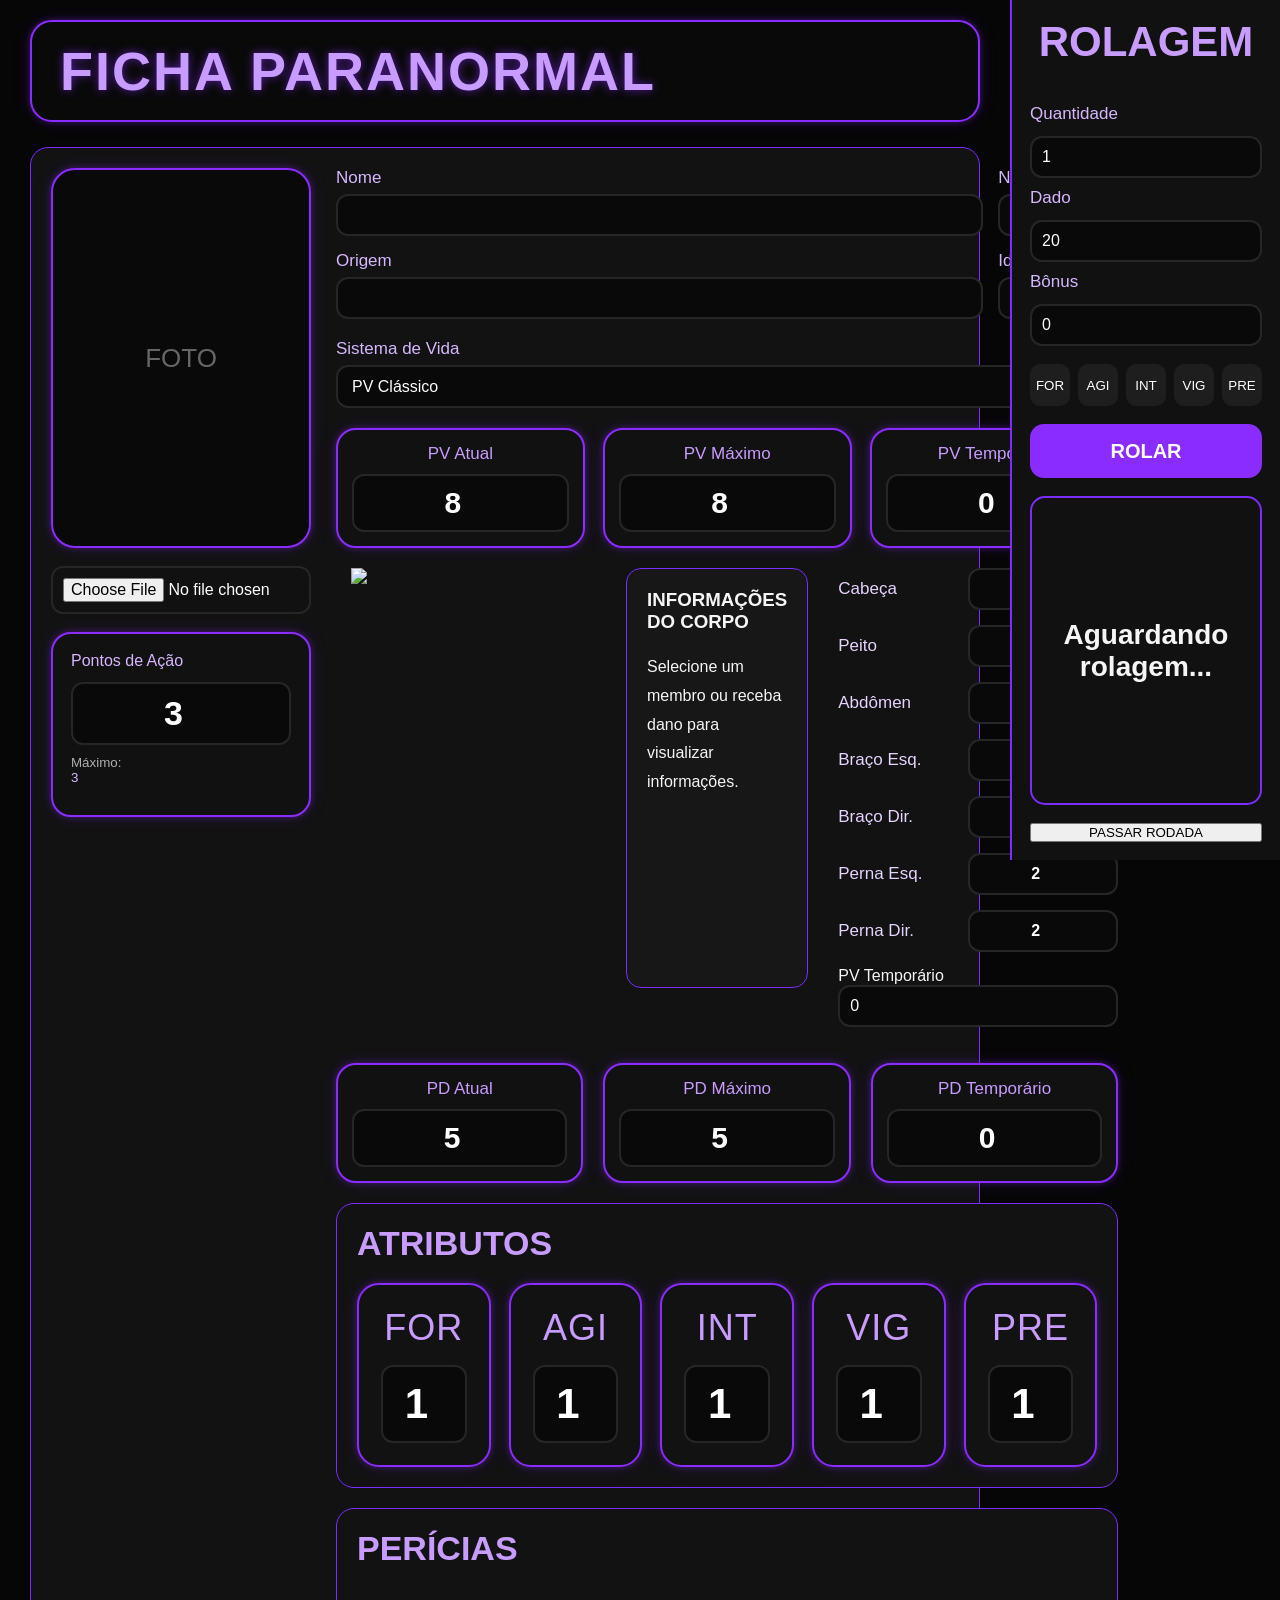
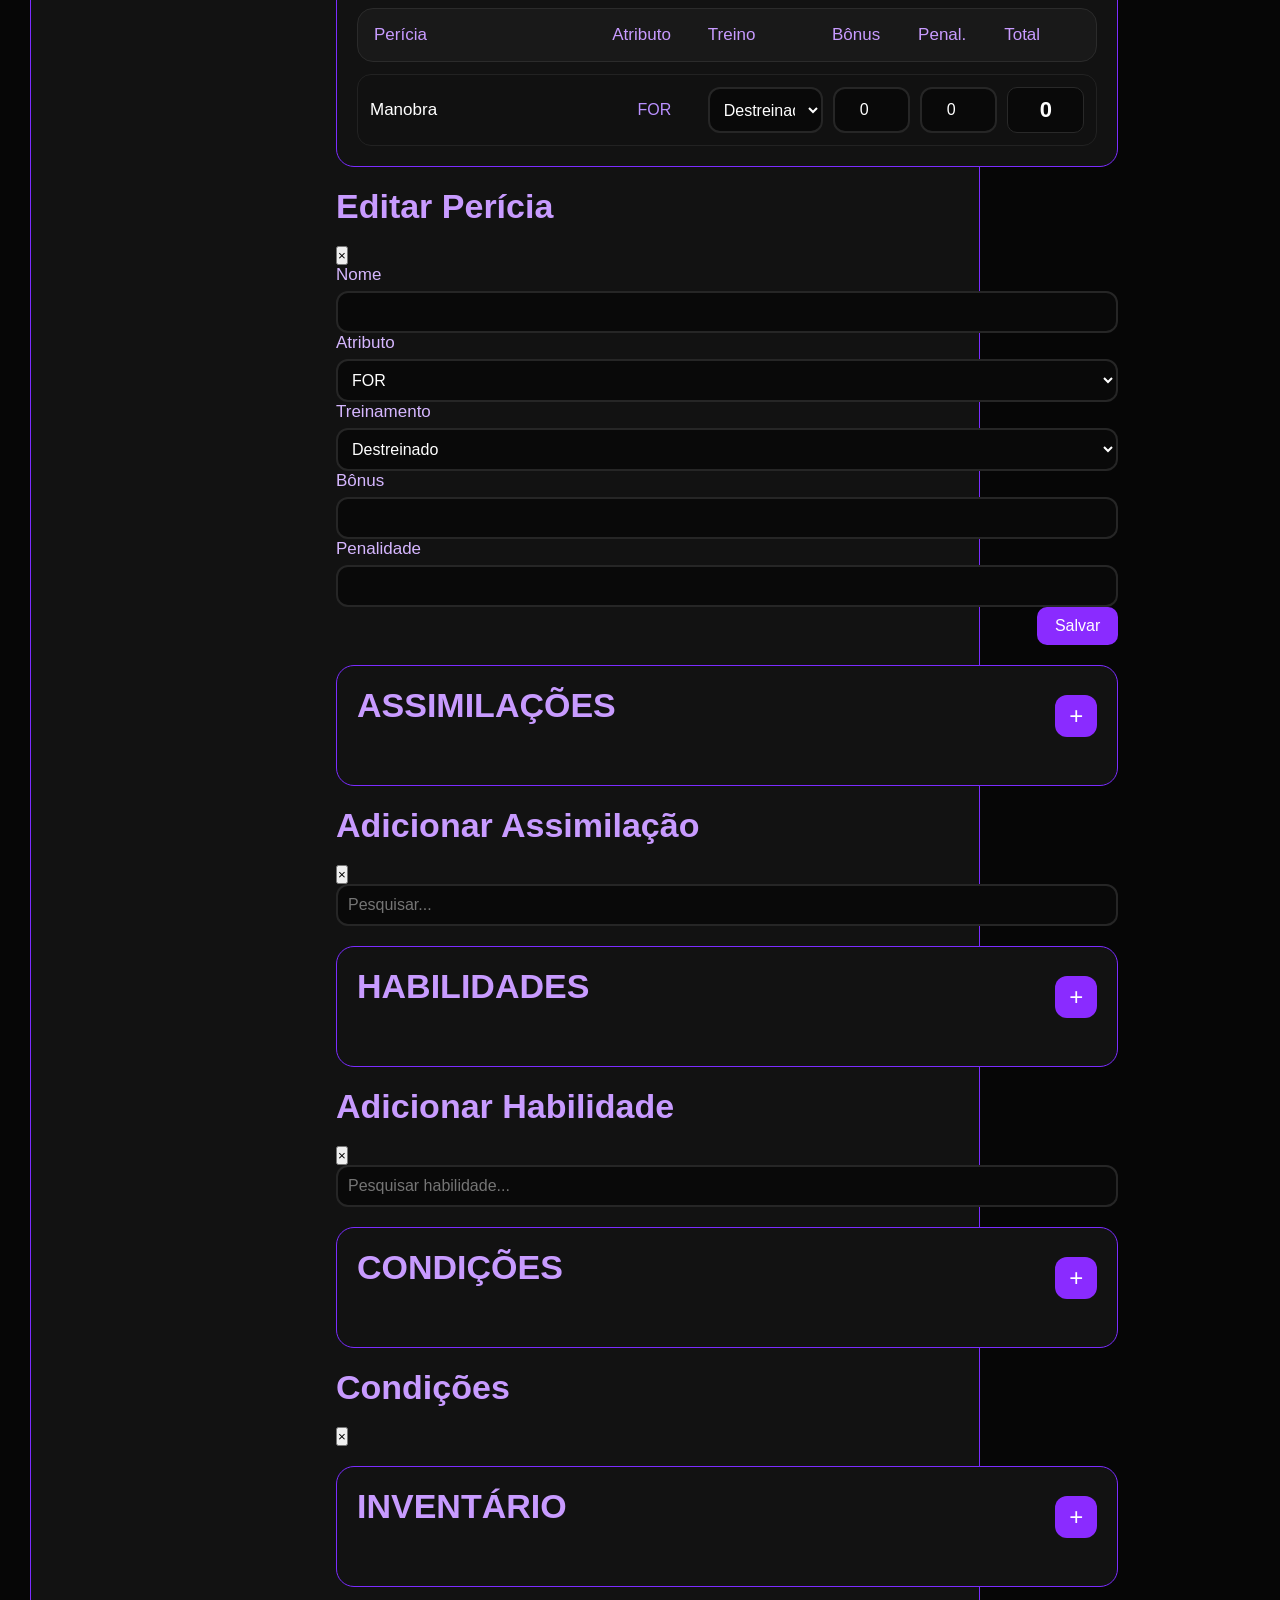
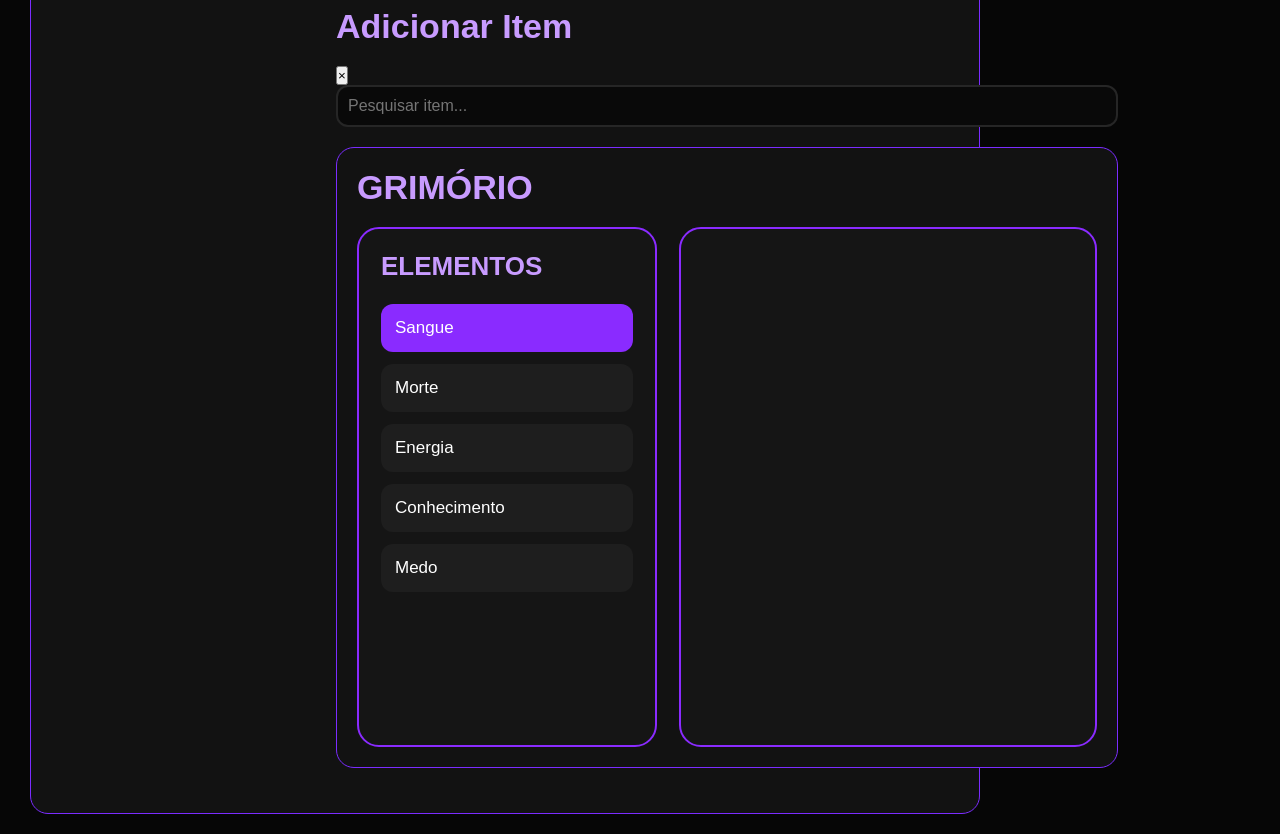
==== commit 8949dfbf: "Atualização do sistema" ====
--- a/index.html
+++ b/index.html
@@ -87,220 +87,238 @@
 
 <div class="character-info">
 
-<div class="info-grid">
-
-<div class="field">
-
-<label>Nome</label>
-
-<input
-type="text"
-id="characterName">
-
-</div>
-
-<div class="field">
-
-<label>Nível</label>
-
-<input
-type="number"
-id="nivel"
-value="1">
-
-</div>
-
-<div class="field">
-
-<label>Origem</label>
-
-<input
-type="text"
-id="origem">
-
-</div>
-
-<div class="field">
-
-<label>Idade</label>
-
-<input
-type="number"
-id="idade">
-
-</div>
-
-</div>
-
-<div class="life-system">
-
-<label>Sistema de Vida</label>
-
-<select id="lifeSystem">
-
-<option value="pv">
-
-PV Clássico
-
-</option>
-
-<option value="body">
-
-Partes do Corpo
-
-</option>
-
-</select>
-
-</div>
-
-<!--======================================================
-                    PV
-=======================================================-->
-
-<div id="pvSystem">
-
-    <div class="status-row">
-
-        ...
+    <div class="info-grid">
+
+        <div class="field">
+            <label>Nome</label>
+            <input type="text" id="characterName">
+        </div>
+
+        <div class="field">
+            <label>Nível</label>
+            <input type="number" id="nivel" value="1">
+        </div>
+
+        <div class="field">
+            <label>Origem</label>
+            <input type="text" id="origem">
+        </div>
+
+        <div class="field">
+            <label>Idade</label>
+            <input type="number" id="idade">
+        </div>
 
     </div>
 
-</div>
-
-<div class="status-row">
-
-<div class="status-box">
-
-<span>PV Atual</span>
-
-<input
-type="number"
-id="pvAtual">
-
-</div>
-
-<div class="status-box">
-
-<span>PV Máximo</span>
-
-<input
-type="number"
-id="pvMax"
-readonly>
-
-</div>
-
-<div class="status-box">
-
-<span>PV Temporário</span>
-
-<input
-type="number"
-id="pvTemp"
-value="0">
-
-</div>
-
-</div>
-
-<!--======================================================
-                    CORPO
-=======================================================-->
-
-<div id="bodySystem">
-
-    <div class="body-layout">
-
-        ...
+    <div class="life-system">
+
+        <label>Sistema de Vida</label>
+
+        <select id="lifeSystem">
+
+            <option value="pv">PV Clássico</option>
+
+            <option value="body">Partes do Corpo</option>
+
+        </select>
 
     </div>
 
-</div>
-
-<div class="body-layout">
-
-<div class="body-image">
-
-<img
-src="assets/body.png"
-id="bodyImage">
-
-</div>
-
-<div class="body-status">
-
-<div class="member-row">
-
-<span>Cabeça</span>
-
-<input
-type="number"
-id="headHP">
-
-</div>
-
-<div class="member-row">
-
-<span>Peito</span>
-
-<input
-type="number"
-id="chestHP">
-
-</div>
-
-<div class="member-row">
-
-<span>Braço Esq.</span>
-
-<input
-type="number"
-id="leftArmHP">
-
-</div>
-
-<div class="member-row">
-
-<span>Braço Dir.</span>
-
-<input
-type="number"
-id="rightArmHP">
-
-</div>
-
-<div class="member-row">
-
-<span>Abdômen</span>
-
-<input
-type="number"
-id="abdomenHP">
-
-</div>
-
-<div class="member-row">
-
-<span>Perna Esq.</span>
-
-<input
-type="number"
-id="leftLegHP">
-
-</div>
-
-<div class="member-row">
-
-<span>Perna Dir.</span>
-
-<input
-type="number"
-id="rightLegHP">
-
-</div>
-
-</div>
+    <!--==============================================
+                    SISTEMA DE PV
+    ===============================================-->
+
+    <div id="pvSystem">
+
+        <div class="status-row">
+
+            <div class="status-box">
+
+                <span>PV Atual</span>
+
+                <input
+                    type="number"
+                    id="pvAtual">
+
+            </div>
+
+            <div class="status-box">
+
+                <span>PV Máximo</span>
+
+                <input
+                    type="number"
+                    id="pvMax"
+                    readonly>
+
+            </div>
+
+            <div class="status-box">
+
+                <span>PV Temporário</span>
+
+                <input
+                    type="number"
+                    id="pvTemp"
+                    value="0">
+
+            </div>
+
+        </div>
+
+    </div>
+
+    <!--==============================================
+                SISTEMA DE PARTES DO CORPO
+    ===============================================-->
+
+    <div id="bodySystem">
+
+    <div class="body-grid">
+
+        <!--========================
+                LADO ESQUERDO
+        =========================-->
+
+        <div class="body-left">
+
+            <img
+                src="assets/body.png"
+                id="bodyImage">
+
+        </div>
+
+        <!--========================
+                CENTRO
+        =========================-->
+
+        <div class="body-center">
+
+            <h3>INFORMAÇÕES DO CORPO</h3>
+
+            <div
+                id="bodyInfo"
+                class="body-info">
+
+                Selecione um membro ou receba dano para visualizar informações.
+
+            </div>
+
+        </div>
+
+        <!--========================
+                DIREITA
+        =========================-->
+
+        <div class="body-right">
+
+            <div class="member-row">
+
+                <span>Cabeça</span>
+
+                <input type="number" id="headHP">
+
+            </div>
+
+            <div class="member-row">
+
+                <span>Peito</span>
+
+                <input type="number" id="chestHP">
+
+            </div>
+
+            <div class="member-row">
+
+                <span>Abdômen</span>
+
+                <input type="number" id="abdomenHP">
+
+            </div>
+
+            <div class="member-row">
+
+                <span>Braço Esq.</span>
+
+                <input type="number" id="leftArmHP">
+
+            </div>
+
+            <div class="member-row">
+
+                <span>Braço Dir.</span>
+
+                <input type="number" id="rightArmHP">
+
+            </div>
+
+            <div class="member-row">
+
+                <span>Perna Esq.</span>
+
+                <input type="number" id="leftLegHP">
+
+            </div>
+
+            <div class="member-row">
+
+                <span>Perna Dir.</span>
+
+                <input type="number" id="rightLegHP">
+
+            </div>
+
+            <div class="pa-card">
+
+    <span>PV Temporário</span>
+
+    <input
+        type="number"
+        id="bodyTempPV"
+        value="0">
+
+</div>
+
+        </div>
+
+    </div>
+
+    <div class="body-bottom">
+
+        <div class="status-box">
+
+            <span>PD Atual</span>
+
+            <input
+                type="number"
+                id="pdAtual">
+
+        </div>
+
+        <div class="status-box">
+
+            <span>PD Máximo</span>
+
+            <input
+                type="number"
+                id="pdMax"
+                readonly>
+
+        </div>
+
+        <div class="status-box">
+
+            <span>PD Temporário</span>
+
+            <input
+                type="number"
+                id="pdTemp"
+                value="0">
+
+        </div>
+
+    </div>
 
 </div>
 
@@ -308,46 +326,6 @@
                     PD
 =======================================================-->
 
-<div class="status-row">
-
-<div class="status-box">
-
-<span>PD Atual</span>
-
-<input
-type="number"
-id="pdAtual">
-
-</div>
-
-<div class="status-box">
-
-<span>PD Máximo</span>
-
-<input
-type="number"
-id="pdMax">
-
-</div>
-
-<div class="status-box">
-
-<span>PD Temporário</span>
-
-<input
-type="number"
-id="pdTemp"
-value="0">
-
-</div>
-
-</div>
-
-</div>
-
-</div>
-
-</section>
 
 <!--======================================================
                     ATRIBUTOS
--- a/style.css
+++ b/style.css
@@ -548,6 +548,86 @@
 
 }
 
+.body-grid{
+
+display:grid;
+
+grid-template-columns:260px 1fr 280px;
+
+gap:30px;
+
+align-items:start;
+
+min-height:470px;
+
+}
+
+.body-left{
+
+display:flex;
+
+justify-content:center;
+
+align-items:center;
+
+}
+
+.body-left img{
+
+width:230px;
+
+height:auto;
+
+}
+
+.body-center{
+
+background:#171717;
+
+border:1px solid #7b2cff;
+
+border-radius:15px;
+
+padding:20px;
+
+min-height:420px;
+
+}
+
+.body-center h3{
+
+margin-bottom:20px;
+
+}
+
+.body-info{
+
+line-height:1.8;
+
+}
+
+.body-right{
+
+display:flex;
+
+flex-direction:column;
+
+gap:15px;
+
+}
+
+.body-bottom{
+
+display:grid;
+
+grid-template-columns:repeat(3,1fr);
+
+gap:20px;
+
+margin-top:25px;
+
+}
+
 .member-row{
 
     display:grid;
@@ -1478,25 +1558,31 @@
 
 .dice-panel{
 
-    position:fixed;
-
-    top:0;
-
-    right:0;
-
-    width:280px;
-
-    height:100vh;
-
-    background:#0d0d0d;
-
-    border-left:2px solid #7b2cff;
-
-    padding:20px;
-
-    box-sizing:border-box;
-
-    overflow-y:auto;
+position:fixed;
+
+top:0;
+
+right:0;
+
+width:270px;
+
+height:calc(100vh - 40px);
+
+background:#111;
+
+border-left:2px solid #7b2cff;
+
+padding:18px;
+
+display:flex;
+
+flex-direction:column;
+
+gap:18px;
+
+box-sizing:border-box;
+
+overflow:hidden;
 
 }
 
@@ -1512,11 +1598,11 @@
 
 .dice-inputs{
 
-    display:grid;
-
-    grid-template-columns:1fr;
-
-    gap:12px;
+display:flex;
+
+flex-direction:column;
+
+gap:10px;
 
 }
 
@@ -1532,11 +1618,11 @@
 
 .attribute-rolls{
 
-    display:grid;
-
-    grid-template-columns:repeat(5,1fr);
-
-    gap:8px;
+display:grid;
+
+grid-template-columns:repeat(5,1fr);
+
+gap:8px;
 
 }
 
@@ -1586,41 +1672,33 @@
 
 .dice-result{
 
-    flex:1;
-
-    border:var(--borda);
-
-    border-radius:18px;
-
-    background:#141414;
-
-    display:flex;
-
-    justify-content:center;
-
-    align-items:center;
-
-    text-align:center;
-
-    padding:20px;
-
-    font-size:24px;
-
-}
+flex:1;
+
+border:2px solid #7b2cff;
+
+border-radius:15px;
+
+padding:15px;
+
+display:flex;
+
+justify-content:center;
+
+align-items:center;
+
+text-align:center;
+
+font-size:28px;
+
+font-weight:bold;
+
+overflow:auto;
 
 .next-turn-btn{
 
-    height:56px;
-
-    border:none;
-
-    border-radius:14px;
-
-    background:#252525;
-
-    color:white;
-
-    font-size:22px;
+height:55px;
+
+font-size:22px;
 
 }
 
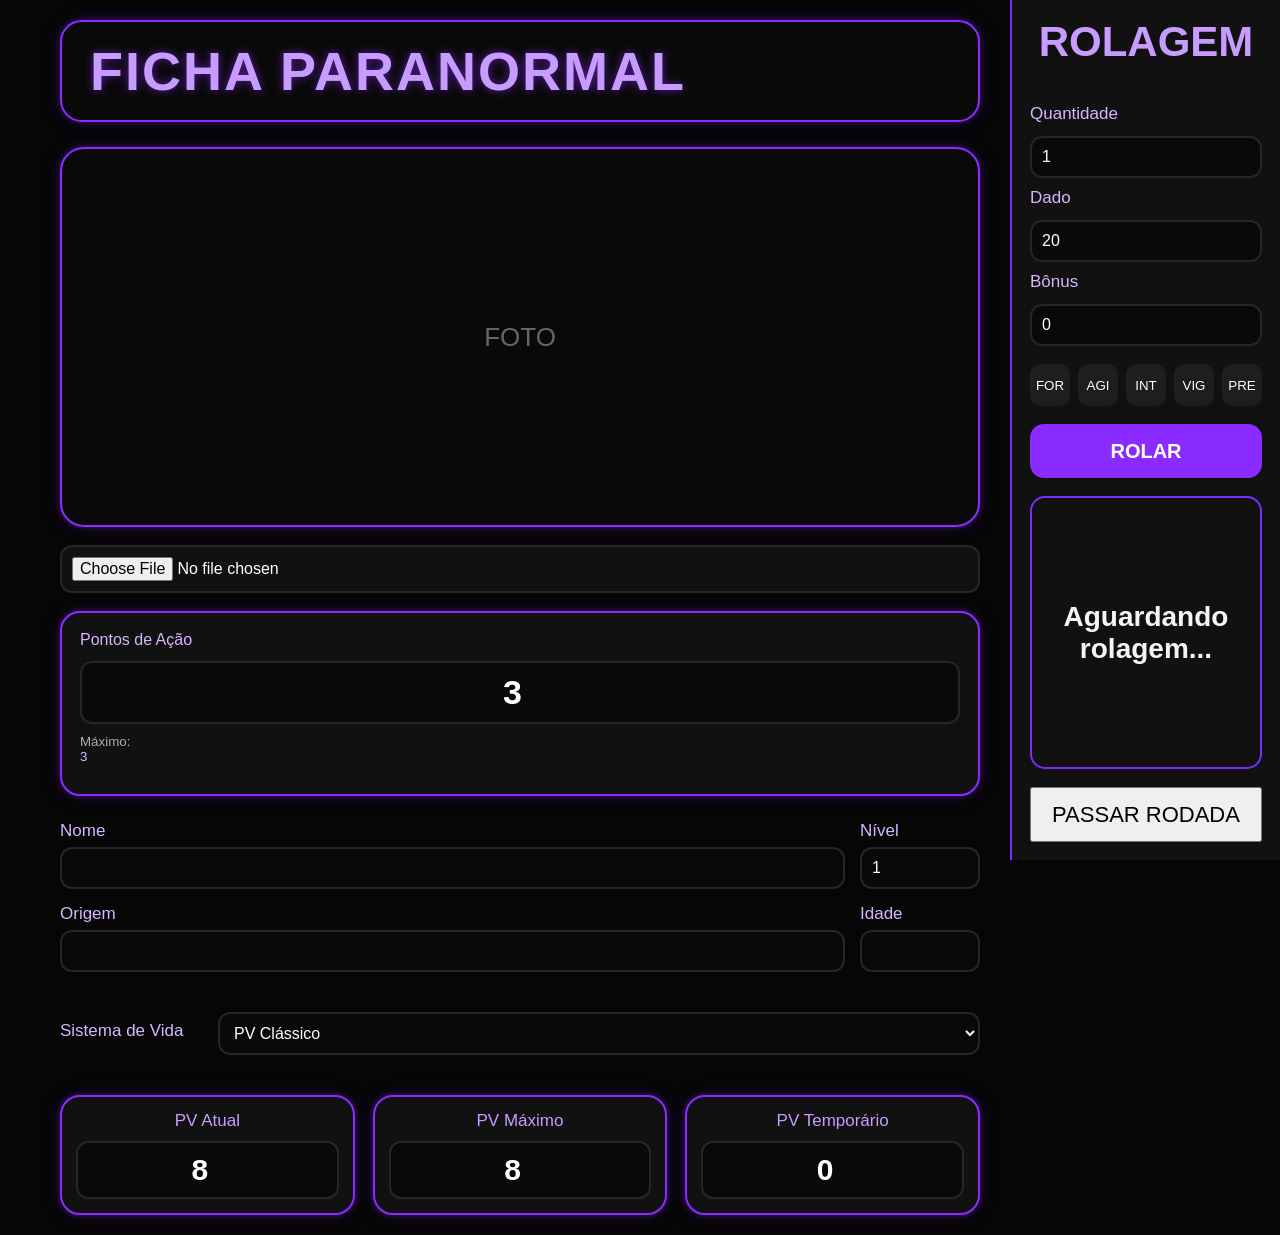
==== commit fdc33e2b: "Atualização do sistema" ====
--- a/index.html
+++ b/index.html
@@ -284,15 +284,28 @@
 
     </div>
 
-    <div class="body-bottom">
+    <div id="pvSystem">
+
+...
+
+</div>
+
+<div id="bodySystem">
+
+...
+
+</div>
+
+<div id="pdSystem">
+
+    <div class="status-row">
 
         <div class="status-box">
 
             <span>PD Atual</span>
 
             <input
-                type="number"
-                id="pdAtual">
+            id="pdAtual">
 
         </div>
 
@@ -301,9 +314,7 @@
             <span>PD Máximo</span>
 
             <input
-                type="number"
-                id="pdMax"
-                readonly>
+            id="pdMax">
 
         </div>
 
@@ -312,9 +323,7 @@
             <span>PD Temporário</span>
 
             <input
-                type="number"
-                id="pdTemp"
-                value="0">
+            id="pdTemp">
 
         </div>
 
--- a/style.css
+++ b/style.css
@@ -158,2120 +158,2118 @@
 
 .card{
 
+height:auto;
+
+min-height:unset;
+
+}
+
+.card h2{
+
+    color:var(--roxoClaro);
+
+    font-size:34px;
+
+    margin-bottom:20px;
+
+}
+
+.section-title{
+
+    display:flex;
+
+    align-items:center;
+
+    justify-content:space-between;
+
+    margin-bottom:20px;
+
+}
+
+/*==========================================================
+=                     BOTÕES                              =
+==========================================================*/
+
+button{
+
+    cursor:pointer;
+
+    transition:.25s;
+
+    font-family:inherit;
+
+}
+
+.add-btn{
+
+    width:42px;
+
+    height:42px;
+
+    border:none;
+
+    border-radius:12px;
+
+    background:var(--roxo);
+
+    color:white;
+
+    font-size:24px;
+
+}
+
+.add-btn:hover{
+
+    transform:scale(1.08);
+
+    background:#A552FF;
+
+}
+
+/*==========================================================
+=                     INPUTS                              =
+==========================================================*/
+
+input,
+
+textarea,
+
+select{
+
     width:100%;
 
+    background:#090909;
+
+    color:white;
+
+    border:2px solid #262626;
+
+    border-radius:12px;
+
+    padding:10px;
+
+    outline:none;
+
+    font-size:16px;
+
+    transition:.2s;
+
+}
+
+input:focus,
+
+textarea:focus,
+
+select:focus{
+
+    border-color:var(--roxo);
+
+    box-shadow:
+
+    0 0 8px rgba(138,43,255,.4);
+
+}
+
+label{
+
+    display:block;
+
+    margin-bottom:6px;
+
+    color:#D6B7FF;
+
+    font-size:17px;
+
+}
+
+/*==========================================================
+=                PERSONAGEM                               =
+==========================================================*/
+
+.character-section{
+
+display:flex;
+
+flex-direction:column;
+
+gap:25px;
+
+}
+
+/*==========================================================
+=                    FOTO                                 =
+==========================================================*/
+
+.photo-area{
+
+    display:flex;
+
+    flex-direction:column;
+
+    gap:18px;
+
+}
+
+.photo-preview{
+
+    width:100%;
+
+    height:380px;
+
+    background:#090909;
+
+    border:var(--borda);
+
+    border-radius:24px;
+
+    display:flex;
+
+    align-items:center;
+
+    justify-content:center;
+
+    color:#666;
+
+    font-size:26px;
+
+    overflow:hidden;
+
+    box-shadow:var(--shadow);
+
+}
+
+.photo-preview img{
+
+    width:100%;
+
+    height:100%;
+
+    object-fit:cover;
+
+}
+
+#photoInput{
+
+    background:#111;
+
+}
+
+/*==========================================================
+=                     PA                                  =
+==========================================================*/
+
+.pa-box{
+
+    background:#111;
+
+    border:var(--borda);
+
+    border-radius:20px;
+
+    padding:18px;
+
+    box-shadow:var(--shadow);
+
+}
+
+.pa-box span{
+
+    display:block;
+
+    color:#D7B6FF;
+
+    margin-bottom:12px;
+
+}
+
+.pa-box input{
+
+    text-align:center;
+
+    font-size:34px;
+
+    font-weight:bold;
+
+}
+
+.pa-box small{
+
+    display:block;
+
+    margin-top:10px;
+
+    color:#AFAFAF;
+
+}
+
+/*==========================================================
+=                 CHARACTER INFO                          =
+==========================================================*/
+
+.character-info{
+
+    display:flex;
+
+    flex-direction:column;
+
+    gap:20px;
+
+}
+
+.info-grid{
+
+    display:grid;
+
+    grid-template-columns:2fr 120px;
+
+    gap:15px;
+
+}
+
+.field{
+
+    display:flex;
+
+    flex-direction:column;
+
+}
+
+/*==========================================================
+=                    STATUS GERAL                         =
+==========================================================*/
+
+.status-row{
+
+    display:grid;
+
+    grid-template-columns:repeat(3,1fr);
+
+    gap:18px;
+
+}
+
+.status-box{
+
+    background:#111;
+
+    border:var(--borda);
+
+    border-radius:20px;
+
+    padding:14px;
+
+    display:flex;
+
+    flex-direction:column;
+
+    gap:10px;
+
+    box-shadow:var(--shadow);
+
+}
+
+.status-box span{
+
+    text-align:center;
+
+    color:var(--roxoClaro);
+
+    font-size:17px;
+
+}
+
+.status-box input{
+
+    height:58px;
+
+    font-size:30px;
+
+    font-weight:bold;
+
+    text-align:center;
+
+}
+
+/*==========================================================
+=                    CORPO                                =
+==========================================================*/
+
+.body-layout{
+
+    display:grid;
+
+    grid-template-columns:1fr 300px;
+
+    gap:30px;
+
+    align-items:center;
+
+    min-height:340px;
+
+}
+
+.body-image{
+
+    display:flex;
+
+    justify-content:center;
+
+    align-items:center;
+
+}
+
+.body-image img{
+
+    width:220px;
+
+    height:auto;
+
+    object-fit:contain;
+
+}
+
+.body-status{
+
+    display:flex;
+
+    flex-direction:column;
+
+    gap:12px;
+
+}
+
+.body-grid{
+
+display:grid;
+
+grid-template-columns:260px 1fr 280px;
+
+gap:30px;
+
+align-items:start;
+
+min-height:470px;
+
+}
+
+.body-left{
+
+display:flex;
+
+justify-content:center;
+
+align-items:center;
+
+}
+
+.body-left img{
+
+width:230px;
+
+height:auto;
+
+}
+
+.body-center{
+
+background:#171717;
+
+border:1px solid #7b2cff;
+
+border-radius:15px;
+
+padding:20px;
+
+min-height:420px;
+
+}
+
+.body-center h3{
+
+margin-bottom:20px;
+
+}
+
+.body-info{
+
+line-height:1.8;
+
+}
+
+.body-right{
+
+display:flex;
+
+flex-direction:column;
+
+gap:15px;
+
+}
+
+.body-bottom{
+
+display:grid;
+
+grid-template-columns:repeat(3,1fr);
+
+gap:20px;
+
+margin-top:25px;
+
+}
+
+.member-row{
+
+    display:grid;
+
+    grid-template-columns:120px 1fr;
+
+    gap:10px;
+
+    align-items:center;
+
+}
+
+.member-row span{
+
+    color:#E6D2FF;
+
+    font-size:17px;
+
+}
+
+.member-row input{
+
+    text-align:center;
+
+    font-weight:bold;
+
+}
+
+/*==========================================================
+=                     ATRIBUTOS                           =
+==========================================================*/
+
+.attributes-grid{
+
+    display:grid;
+
+    grid-template-columns:repeat(5,1fr);
+
+    gap:18px;
+
+}
+
+.attribute{
+
     background:#121212;
 
-    border:1px solid #7b2cff;
-
-    border-radius:18px;
-
-    padding:20px;
-
-    box-sizing:border-box;
-
-}
-
-.card h2{
+    border:var(--borda);
+
+    border-radius:22px;
+
+    padding:22px;
+
+    display:flex;
+
+    flex-direction:column;
+
+    gap:16px;
+
+    align-items:center;
+
+    box-shadow:var(--shadow);
+
+    transition:.25s;
+
+}
+
+.attribute:hover{
+
+    transform:translateY(-4px);
+
+    border-color:#A65CFF;
+
+}
+
+.attribute span{
+
+    font-size:36px;
 
     color:var(--roxoClaro);
 
+    letter-spacing:1px;
+
+}
+
+.attribute input{
+
+    height:78px;
+
+    text-align:center;
+
+    font-size:42px;
+
+    font-weight:bold;
+
+}
+
+/*==========================================================
+=                    PERÍCIAS                             =
+==========================================================*/
+
+.skills-header{
+
+    display:grid;
+
+    grid-template-columns:
+
+    2.4fr
+
+    .9fr
+
+    1.2fr
+
+    .8fr
+
+    .8fr
+
+    .8fr;
+
+    gap:10px;
+
+    padding:16px;
+
+    border-radius:16px;
+
+    background:#191919;
+
+    margin-bottom:12px;
+
+    color:var(--roxoClaro);
+
+    font-size:17px;
+
+    border:1px solid #2B2B2B;
+
+}
+
+.skills-list{
+
+    display:flex;
+
+    flex-direction:column;
+
+    gap:8px;
+
+}
+
+.skill-row{
+
+    display:grid;
+
+    grid-template-columns:
+
+    2.4fr
+
+    .9fr
+
+    1.2fr
+
+    .8fr
+
+    .8fr
+
+    .8fr;
+
+    gap:10px;
+
+    padding:12px;
+
+    background:#111;
+
+    border-radius:14px;
+
+    border:1px solid #222;
+
+    transition:.2s;
+
+    align-items:center;
+
+}
+
+.skill-row:hover{
+
+    border-color:var(--roxo);
+
+    background:#151515;
+
+}
+
+.skill-name{
+
+    color:white;
+
+    font-size:17px;
+
+}
+
+.skill-attr{
+
+    color:#B990FF;
+
+    text-align:center;
+
+}
+
+.skill-total{
+
+    display:flex;
+
+    justify-content:center;
+
+    align-items:center;
+
+    height:46px;
+
+    border-radius:10px;
+
+    background:#090909;
+
+    font-size:22px;
+
+    color:white;
+
+    border:1px solid #292929;
+
+    font-weight:bold;
+
+}
+
+.skill-row select{
+
+    height:46px;
+
+}
+
+.skill-row input{
+
+    height:46px;
+
+    text-align:center;
+
+}
+
+.clickable-skill{
+
+    cursor:pointer;
+
+}
+
+/*==========================================================
+=                 MENU DA PERÍCIA                         =
+==========================================================*/
+
+.skill-editor{
+
+    position:fixed;
+
+    inset:0;
+
+    display:flex;
+
+    justify-content:center;
+
+    align-items:center;
+
+    background:rgba(0,0,0,.75);
+
+    backdrop-filter:blur(4px);
+
+    z-index:500;
+
+}
+
+.skill-editor-content{
+
+    width:520px;
+
+    background:#101010;
+
+    border:var(--borda);
+
+    border-radius:24px;
+
+    padding:24px;
+
+    display:flex;
+
+    flex-direction:column;
+
+    gap:18px;
+
+    box-shadow:0 0 30px rgba(138,43,255,.35);
+
+}
+
+.skill-editor h2{
+
+    color:var(--roxoClaro);
+
+    font-size:28px;
+
+}
+
+.skill-editor-buttons{
+
+    display:flex;
+
+    justify-content:flex-end;
+
+    gap:14px;
+
+}
+
+.skill-editor-buttons button{
+
+    padding:10px 18px;
+
+    border:none;
+
+    border-radius:10px;
+
+    background:var(--roxo);
+
+    color:white;
+
+    font-size:16px;
+
+}
+
+/*==========================================================
+=                    ASSIMILAÇÕES                         =
+==========================================================*/
+
+.assimilations-list{
+
+    display:flex;
+
+    flex-direction:column;
+
+    gap:22px;
+
+}
+
+.assimilation-card{
+
+    background:#151515;
+
+    border:2px solid #2D2D2D;
+
+    border-left:6px solid var(--roxo);
+
+    border-radius:22px;
+
+    padding:24px;
+
+    transition:.25s;
+
+    position:relative;
+
+    overflow:hidden;
+
+}
+
+.assimilation-card:hover{
+
+    border-color:var(--roxo);
+
+    transform:translateY(-3px);
+
+    box-shadow:var(--shadow);
+
+}
+
+.assimilation-header{
+
+    display:flex;
+
+    justify-content:space-between;
+
+    align-items:flex-start;
+
+    margin-bottom:18px;
+
+}
+
+.assimilation-title{
+
+    display:flex;
+
+    flex-direction:column;
+
+    gap:6px;
+
+}
+
+.assimilation-element{
+
+    font-size:14px;
+
+    color:#FF5A8B;
+
+    font-weight:bold;
+
+    letter-spacing:1px;
+
+    text-transform:uppercase;
+
+}
+
+.assimilation-name{
+
     font-size:34px;
 
+    color:white;
+
+}
+
+.assimilation-cost{
+
+    font-size:22px;
+
+    color:#FF7B7B;
+
+    font-weight:bold;
+
+}
+
+.assimilation-type{
+
+    color:#E6E6E6;
+
+    font-size:18px;
+
+    margin-bottom:14px;
+
+}
+
+.assimilation-description{
+
+    color:#CFCFCF;
+
+    line-height:1.7;
+
+    font-size:17px;
+
+}
+
+.assimilation-footer{
+
+    display:flex;
+
+    justify-content:space-between;
+
+    align-items:center;
+
+    margin-top:22px;
+
+}
+
+.modifications-button{
+
+    display:flex;
+
+    align-items:center;
+
+    gap:10px;
+
+}
+
+.modifications-button span{
+
+    color:white;
+
+    font-size:18px;
+
+}
+
+.modifications-button button{
+
+    width:40px;
+
+    height:40px;
+
+    border:none;
+
+    border-radius:12px;
+
+    background:var(--roxo);
+
+    color:white;
+
+    font-size:24px;
+
+}
+
+.remove-card{
+
+    position:absolute;
+
+    top:16px;
+
+    right:16px;
+
+    width:38px;
+
+    height:38px;
+
+    border:none;
+
+    border-radius:10px;
+
+    background:#611414;
+
+    color:white;
+
+    font-size:22px;
+
+}
+
+/*==========================================================
+=                 HABILIDADES                             =
+==========================================================*/
+
+.abilities-list{
+
+    display:grid;
+
+    grid-template-columns:repeat(2,1fr);
+
+    gap:20px;
+
+}
+
+.ability-card{
+
+    background:#151515;
+
+    border:var(--borda);
+
+    border-radius:20px;
+
+    padding:22px;
+
+    transition:.25s;
+
+}
+
+.ability-card:hover{
+
+    transform:translateY(-3px);
+
+    box-shadow:var(--shadow);
+
+}
+
+.ability-name{
+
+    font-size:28px;
+
+    color:white;
+
+    margin-bottom:10px;
+
+}
+
+.ability-cost{
+
+    color:#5DE37A;
+
+    font-size:18px;
+
+    margin-bottom:12px;
+
+}
+
+.ability-description{
+
+    color:#D4D4D4;
+
+    line-height:1.7;
+
+}
+
+/*==========================================================
+=                 CONDIÇÕES                               =
+==========================================================*/
+
+.conditions-list{
+
+    display:flex;
+
+    flex-wrap:wrap;
+
+    gap:14px;
+
+}
+
+.condition{
+
+    padding:12px 18px;
+
+    border-radius:14px;
+
+    background:#202020;
+
+    border:2px solid #323232;
+
+    color:white;
+
+    font-size:17px;
+
+    transition:.2s;
+
+}
+
+.condition:hover{
+
+    border-color:var(--roxo);
+
+}
+
+.condition.negative{
+
+    border-left:5px solid #D83A3A;
+
+}
+
+.condition.positive{
+
+    border-left:5px solid #2ECC71;
+
+}
+
+.condition.neutral{
+
+    border-left:5px solid #B27CFF;
+
+}
+
+/*==========================================================
+=                    INVENTÁRIO                           =
+==========================================================*/
+
+.inventory-list{
+
+    display:flex;
+
+    flex-direction:column;
+
+    gap:24px;
+
+}
+
+.inventory-card{
+
+    background:#171717;
+
+    border-radius:22px;
+
+    padding:24px;
+
+    border:2px solid #C58A2A;
+
+    position:relative;
+
+    transition:.25s;
+
+}
+
+.inventory-card:hover{
+
+    transform:translateY(-2px);
+
+    box-shadow:0 0 16px rgba(255,170,51,.25);
+
+}
+
+.inventory-name{
+
+    font-size:34px;
+
+    color:white;
+
+}
+
+.inventory-category{
+
+    color:#FFD37C;
+
+    font-size:18px;
+
     margin-bottom:20px;
 
 }
 
-.section-title{
-
-    display:flex;
+.inventory-info{
+
+    display:grid;
+
+    grid-template-columns:120px 120px;
+
+    gap:12px;
+
+    margin-bottom:18px;
+
+}
+
+.inventory-description{
+
+    color:#D5D5D5;
+
+    line-height:1.7;
+
+}
+
+.inventory-footer{
+
+    margin-top:20px;
+
+    display:flex;
+
+    justify-content:space-between;
 
     align-items:center;
 
+}
+
+.inventory-footer button{
+
+    width:40px;
+
+    height:40px;
+
+    border:none;
+
+    border-radius:10px;
+
+    background:var(--roxo);
+
+    color:white;
+
+    font-size:24px;
+
+}
+
+/*==========================================================
+=                      GRIMÓRIO                           =
+==========================================================*/
+
+.grimorio{
+
+    display:flex;
+
+    flex-direction:column;
+
+    gap:24px;
+
+}
+
+.grimorio-layout{
+
+    display:grid;
+
+    grid-template-columns:300px 1fr;
+
+    gap:22px;
+
+}
+
+.grimorio-sidebar{
+
+    background:#151515;
+
+    border:var(--borda);
+
+    border-radius:22px;
+
+    padding:22px;
+
+    display:flex;
+
+    flex-direction:column;
+
+    gap:12px;
+
+}
+
+.grimorio-title{
+
+    color:var(--roxoClaro);
+
+    font-size:26px;
+
+    margin-bottom:10px;
+
+}
+
+.grimorio-button{
+
+    width:100%;
+
+    border:none;
+
+    border-radius:12px;
+
+    background:#1E1E1E;
+
+    color:white;
+
+    text-align:left;
+
+    padding:14px;
+
+    font-size:17px;
+
+    transition:.2s;
+
+}
+
+.grimorio-button:hover{
+
+    background:var(--roxo);
+
+}
+
+.grimorio-button.active{
+
+    background:var(--roxo);
+
+}
+
+.grimorio-content{
+
+    background:#151515;
+
+    border:var(--borda);
+
+    border-radius:22px;
+
+    padding:24px;
+
+    min-height:520px;
+
+}
+
+.grimorio-section{
+
+    display:flex;
+
+    flex-direction:column;
+
+    gap:18px;
+
+}
+
+.grimorio-section h3{
+
+    color:var(--roxoClaro);
+
+    font-size:28px;
+
+}
+
+.word-grid{
+
+    display:grid;
+
+    grid-template-columns:repeat(auto-fill,minmax(180px,1fr));
+
+    gap:14px;
+
+}
+
+.word-card{
+
+    background:#1D1D1D;
+
+    border:2px solid #2E2E2E;
+
+    border-radius:16px;
+
+    padding:16px;
+
+    transition:.2s;
+
+    cursor:pointer;
+
+}
+
+.word-card:hover{
+
+    border-color:var(--roxo);
+
+    transform:translateY(-2px);
+
+}
+
+.word-card.selected{
+
+    border-color:#B06EFF;
+
+    background:#2A183B;
+
+}
+
+.word-name{
+
+    color:white;
+
+    font-size:20px;
+
+    margin-bottom:8px;
+
+}
+
+.word-description{
+
+    color:#CFCFCF;
+
+    font-size:15px;
+
+    line-height:1.5;
+
+}
+
+/*==========================================================
+=                     PAINEL DADOS                        =
+==========================================================*/
+
+.dice-panel{
+
+position:fixed;
+
+top:0;
+
+right:0;
+
+width:270px;
+
+height:calc(100vh - 40px);
+
+background:#111;
+
+border-left:2px solid #7b2cff;
+
+padding:18px;
+
+display:flex;
+
+flex-direction:column;
+
+gap:18px;
+
+box-sizing:border-box;
+
+overflow:hidden;
+
+}
+
+.dice-panel h2{
+
+    color:var(--roxoClaro);
+
+    text-align:center;
+
+    font-size:42px;
+
+}
+
+.dice-inputs{
+
+display:flex;
+
+flex-direction:column;
+
+gap:10px;
+
+}
+
+.dice-field{
+
+    display:flex;
+
+    flex-direction:column;
+
+    gap:6px;
+
+}
+
+.attribute-rolls{
+
+display:grid;
+
+grid-template-columns:repeat(5,1fr);
+
+gap:8px;
+
+}
+
+.attribute-roll-btn{
+
+    height:42px;
+
+    border:none;
+
+    border-radius:10px;
+
+    background:#1E1E1E;
+
+    color:white;
+
+}
+
+.attribute-roll-btn:hover{
+
+    background:var(--roxo);
+
+}
+
+.roll-button{
+
+    height:54px;
+
+    border:none;
+
+    border-radius:14px;
+
+    background:var(--roxo);
+
+    color:white;
+
+    font-size:20px;
+
+    font-weight:bold;
+
+}
+
+.roll-button:hover{
+
+    background:#A75BFF;
+
+}
+
+.dice-result{
+
+flex:1;
+
+border:2px solid #7b2cff;
+
+border-radius:15px;
+
+padding:15px;
+
+display:flex;
+
+justify-content:center;
+
+align-items:center;
+
+text-align:center;
+
+font-size:28px;
+
+font-weight:bold;
+
+overflow:auto;
+
+}
+
+.next-turn-btn{
+
+height:55px;
+
+font-size:22px;
+
+}
+
+.next-turn-btn:hover{
+
+    background:var(--roxo);
+}
+
+/*==========================================================
+=                        MODAIS                           =
+==========================================================*/
+
+.modal{
+
+    position:fixed;
+
+    inset:0;
+
+    display:flex;
+
+    justify-content:center;
+
+    align-items:center;
+
+    background:rgba(0,0,0,.80);
+
+    backdrop-filter:blur(6px);
+
+    z-index:999;
+
+}
+
+.modal.hidden{
+
+    display:none;
+
+}
+
+.modal-content{
+
+    width:900px;
+
+    max-height:90vh;
+
+    overflow-y:auto;
+
+    background:#121212;
+
+    border:var(--borda);
+
+    border-radius:24px;
+
+    padding:24px;
+
+    box-shadow:0 0 30px rgba(138,43,255,.35);
+
+}
+
+.modal-header{
+
+    display:flex;
+
     justify-content:space-between;
 
+    align-items:center;
+
     margin-bottom:20px;
 
 }
 
-/*==========================================================
-=                     BOTÕES                              =
-==========================================================*/
-
-button{
+.modal-header h2{
+
+    color:var(--roxoClaro);
+
+    font-size:34px;
+
+}
+
+.close-modal{
+
+    width:42px;
+
+    height:42px;
+
+    border:none;
+
+    border-radius:10px;
+
+    background:#611414;
+
+    color:white;
+
+    font-size:24px;
+}
+
+.close-modal:hover{
+
+    background:#A02222;
+
+}
+
+.search-box{
+
+    margin-bottom:20px;
+}
+
+.search-box input{
+
+    height:52px;
+}
+
+.modal-list{
+
+    display:flex;
+
+    flex-direction:column;
+
+    gap:12px;
+}
+
+.modal-item{
+
+    background:#1B1B1B;
+
+    border:2px solid #2B2B2B;
+
+    border-radius:16px;
+
+    padding:16px;
+
+    transition:.2s;
 
     cursor:pointer;
-
-    transition:.25s;
-
-    font-family:inherit;
-
-}
-
-.add-btn{
-
-    width:42px;
-
-    height:42px;
-
-    border:none;
-
-    border-radius:12px;
-
-    background:var(--roxo);
+}
+
+.modal-item:hover{
+
+    border-color:var(--roxo);
+
+    transform:translateX(4px);
+}
+
+/*==========================================================
+=                  TOOLTIPS                               =
+==========================================================*/
+
+.tooltip{
+
+    position:absolute;
+
+    background:#181818;
+
+    border:2px solid var(--roxo);
+
+    border-radius:14px;
+
+    padding:14px;
+
+    min-width:260px;
 
     color:white;
 
-    font-size:24px;
-
-}
-
-.add-btn:hover{
-
-    transform:scale(1.08);
-
-    background:#A552FF;
-
-}
-
-/*==========================================================
-=                     INPUTS                              =
-==========================================================*/
-
-input,
-
-textarea,
-
-select{
+    font-size:15px;
+
+    line-height:1.6;
+
+    box-shadow:var(--shadow);
+
+    z-index:9999;
+
+    pointer-events:none;
+
+    opacity:0;
+
+    transition:.2s;
+
+}
+
+.tooltip.show{
+
+    opacity:1;
+
+}
+
+/*==========================================================
+=                     TAGS                                =
+==========================================================*/
+
+.tag{
+
+    display:inline-flex;
+
+    align-items:center;
+
+    justify-content:center;
+
+    padding:6px 12px;
+
+    border-radius:999px;
+
+    font-size:14px;
+
+    font-weight:bold;
+
+}
+
+.tag-sangue{
+
+    background:#6E1010;
+
+    color:#FFB4B4;
+
+}
+
+.tag-morte{
+
+    background:#3B3B3B;
+
+    color:#F0F0F0;
+
+}
+
+.tag-energia{
+
+    background:#D08900;
+
+    color:#FFF3C2;
+
+}
+
+.tag-conhecimento{
+
+    background:#1D4D8A;
+
+    color:#D6E9FF;
+
+}
+
+.tag-medo{
+
+    background:#6A1B9A;
+
+    color:#F2D7FF;
+
+}
+
+/*==========================================================
+=                 UTILIDADES                              =
+==========================================================*/
+
+.hidden{
+
+    display:none!important;
+
+}
+
+.center{
+
+    display:flex;
+
+    justify-content:center;
+
+    align-items:center;
+
+}
+
+.flex{
+
+    display:flex;
+
+}
+
+.column{
+
+    display:flex;
+
+    flex-direction:column;
+
+}
+
+.row{
+
+    display:flex;
+
+    flex-direction:row;
+
+}
+
+.space-between{
+
+    justify-content:space-between;
+
+}
+
+.gap10{
+
+    gap:10px;
+
+}
+
+.gap20{
+
+    gap:20px;
+
+}
+
+.w100{
 
     width:100%;
 
-    background:#090909;
-
-    color:white;
-
-    border:2px solid #262626;
-
-    border-radius:12px;
-
-    padding:10px;
-
-    outline:none;
-
-    font-size:16px;
-
-    transition:.2s;
-
-}
-
-input:focus,
-
-textarea:focus,
-
-select:focus{
-
-    border-color:var(--roxo);
-
-    box-shadow:
-
-    0 0 8px rgba(138,43,255,.4);
-
-}
-
-label{
-
-    display:block;
-
-    margin-bottom:6px;
-
-    color:#D6B7FF;
-
-    font-size:17px;
-
-}
-
-/*==========================================================
-=                PERSONAGEM                               =
-==========================================================*/
-
-.character-section{
-
-    display:grid;
-
-    grid-template-columns:260px 1fr;
-
-    gap:25px;
-
-    align-items:start;
-
-}
-
-/*==========================================================
-=                    FOTO                                 =
-==========================================================*/
-
-.photo-area{
-
-    display:flex;
-
-    flex-direction:column;
-
-    gap:18px;
-
-}
-
-.photo-preview{
-
-    width:100%;
-
-    height:380px;
-
-    background:#090909;
-
-    border:var(--borda);
-
-    border-radius:24px;
-
-    display:flex;
-
-    align-items:center;
-
-    justify-content:center;
-
-    color:#666;
-
-    font-size:26px;
-
-    overflow:hidden;
-
-    box-shadow:var(--shadow);
-
-}
-
-.photo-preview img{
-
-    width:100%;
+}
+
+.h100{
 
     height:100%;
 
-    object-fit:cover;
-
-}
-
-#photoInput{
-
-    background:#111;
-
-}
-
-/*==========================================================
-=                     PA                                  =
-==========================================================*/
-
-.pa-box{
-
-    background:#111;
-
-    border:var(--borda);
-
-    border-radius:20px;
-
-    padding:18px;
-
-    box-shadow:var(--shadow);
-
-}
-
-.pa-box span{
-
-    display:block;
-
-    color:#D7B6FF;
-
-    margin-bottom:12px;
-
-}
-
-.pa-box input{
-
-    text-align:center;
-
-    font-size:34px;
-
-    font-weight:bold;
-
-}
-
-.pa-box small{
-
-    display:block;
-
-    margin-top:10px;
-
-    color:#AFAFAF;
-
-}
-
-/*==========================================================
-=                 CHARACTER INFO                          =
-==========================================================*/
-
-.character-info{
-
-    display:flex;
-
-    flex-direction:column;
-
-    gap:20px;
-
-}
-
-.info-grid{
-
-    display:grid;
-
-    grid-template-columns:2fr 120px;
-
-    gap:15px;
-
-}
-
-.field{
-
-    display:flex;
-
-    flex-direction:column;
-
-}
-
-/*==========================================================
-=                    STATUS GERAL                         =
-==========================================================*/
-
-.status-row{
-
-    display:grid;
-
-    grid-template-columns:repeat(3,1fr);
-
-    gap:18px;
-
-}
-
-.status-box{
-
-    background:#111;
-
-    border:var(--borda);
-
-    border-radius:20px;
-
-    padding:14px;
-
-    display:flex;
-
-    flex-direction:column;
-
-    gap:10px;
-
-    box-shadow:var(--shadow);
-
-}
-
-.status-box span{
-
-    text-align:center;
-
-    color:var(--roxoClaro);
-
-    font-size:17px;
-
-}
-
-.status-box input{
-
-    height:58px;
-
-    font-size:30px;
-
-    font-weight:bold;
-
-    text-align:center;
-
-}
-
-/*==========================================================
-=                    CORPO                                =
-==========================================================*/
-
-.body-layout{
-
-    display:grid;
-
-    grid-template-columns:1fr 300px;
-
-    gap:30px;
-
-    align-items:center;
-
-    min-height:340px;
-
-}
-
-.body-image{
-
-    display:flex;
-
-    justify-content:center;
-
-    align-items:center;
-
-}
-
-.body-image img{
-
-    width:220px;
-
-    height:auto;
-
-    object-fit:contain;
-
-}
-
-.body-status{
-
-    display:flex;
-
-    flex-direction:column;
-
-    gap:12px;
-
-}
-
-.body-grid{
+}
+
+/*==========================================================
+=                    ANIMAÇÕES                            =
+==========================================================*/
+
+@keyframes fadeIn{
+
+    from{
+
+        opacity:0;
+
+    }
+
+    to{
+
+        opacity:1;
+
+    }
+
+}
+
+@keyframes slideUp{
+
+    from{
+
+        opacity:0;
+
+        transform:translateY(25px);
+
+    }
+
+    to{
+
+        opacity:1;
+
+        transform:translateY(0);
+
+    }
+
+}
+
+@keyframes pulse{
+
+    0%{
+
+        transform:scale(1);
+
+    }
+
+    50%{
+
+        transform:scale(1.03);
+
+    }
+
+    100%{
+
+        transform:scale(1);
+
+    }
+
+}
+
+.card{
+
+    animation:fadeIn .25s ease;
+
+}
+
+.modal-content{
+
+    animation:slideUp .25s ease;
+
+}
+
+.attribute:hover,
+
+.assimilation-card:hover,
+
+.inventory-card:hover,
+
+.ability-card:hover{
+
+    animation:pulse .35s ease;
+
+}
+
+/*==========================================================
+=                    RESPONSIVO                           =
+==========================================================*/
+
+@media(max-width:1700px){
+
+    .container{
+
+        width:calc(100% - 360px);
+
+    }
+
+}
+
+@media(max-width:1400px){
+
+    .character-section{
+
+        grid-template-columns:1fr;
+
+    }
+
+    .body-layout{
+
+        grid-template-columns:1fr;
+
+    }
+
+    .grimorio-layout{
+
+        grid-template-columns:1fr;
+
+    }
+
+    .abilities-list{
+
+        grid-template-columns:1fr;
+
+    }
+
+    .attributes-grid{
+
+        grid-template-columns:repeat(3,1fr);
+
+    }
+
+}
+
+@media(max-width:1000px){
+
+    .container{
+
+        width:100%;
+
+        padding:12px;
+
+    }
+
+    .dice-panel{
+
+        position:relative;
+
+        width:100%;
+
+        height:auto;
+
+        border-left:none;
+
+        border-top:var(--borda);
+
+    }
+
+    .attributes-grid{
+
+        grid-template-columns:repeat(2,1fr);
+
+    }
+
+    .status-row{
+
+        grid-template-columns:1fr;
+
+    }
+
+    .info-grid{
+
+        grid-template-columns:1fr;
+
+    }
+
+}
+
+@media(max-width:700px){
+
+    .attributes-grid{
+
+        grid-template-columns:1fr;
+
+    }
+
+    .skills-header{
+
+        display:none;
+
+    }
+
+    .skill-row{
+
+        grid-template-columns:1fr;
+
+        gap:8px;
+
+    }
+
+    .top-bar h1{
+
+        font-size:36px;
+
+    }
+
+    .modal-content{
+
+        width:95%;
+
+    }
+
+}
+
+.life-system{
 
 display:grid;
 
-grid-template-columns:260px 1fr 280px;
-
-gap:30px;
-
-align-items:start;
-
-min-height:470px;
-
-}
-
-.body-left{
-
-display:flex;
-
-justify-content:center;
+grid-template-columns:140px 1fr;
+
+gap:18px;
 
 align-items:center;
 
-}
-
-.body-left img{
-
-width:230px;
-
-height:auto;
-
-}
-
-.body-center{
-
-background:#171717;
-
-border:1px solid #7b2cff;
-
-border-radius:15px;
-
-padding:20px;
-
-min-height:420px;
-
-}
-
-.body-center h3{
-
-margin-bottom:20px;
-
-}
-
-.body-info{
-
-line-height:1.8;
-
-}
-
-.body-right{
-
-display:flex;
-
-flex-direction:column;
-
-gap:15px;
-
-}
-
-.body-bottom{
-
-display:grid;
-
-grid-template-columns:repeat(3,1fr);
-
-gap:20px;
+margin:20px 0;
+
+}
+
+.life-system select{
+
+width:100%;
+
+}
+
+#bodySystem{
+
+display:none;
+
+}
+
+.hidden{
+
+display:none !important;
+
+}
+
+#pvSystem{
+
+display:block;
+
+}
+
+#bodySystem{
+
+display:none;
+
+}
+
+#pdSystem{
 
 margin-top:25px;
-
-}
-
-.member-row{
-
-    display:grid;
-
-    grid-template-columns:120px 1fr;
-
-    gap:10px;
-
-    align-items:center;
-
-}
-
-.member-row span{
-
-    color:#E6D2FF;
-
-    font-size:17px;
-
-}
-
-.member-row input{
-
-    text-align:center;
-
-    font-weight:bold;
-
-}
-
-/*==========================================================
-=                     ATRIBUTOS                           =
-==========================================================*/
-
-.attributes-grid{
-
-    display:grid;
-
-    grid-template-columns:repeat(5,1fr);
-
-    gap:18px;
-
-}
-
-.attribute{
-
-    background:#121212;
-
-    border:var(--borda);
-
-    border-radius:22px;
-
-    padding:22px;
-
-    display:flex;
-
-    flex-direction:column;
-
-    gap:16px;
-
-    align-items:center;
-
-    box-shadow:var(--shadow);
-
-    transition:.25s;
-
-}
-
-.attribute:hover{
-
-    transform:translateY(-4px);
-
-    border-color:#A65CFF;
-
-}
-
-.attribute span{
-
-    font-size:36px;
-
-    color:var(--roxoClaro);
-
-    letter-spacing:1px;
-
-}
-
-.attribute input{
-
-    height:78px;
-
-    text-align:center;
-
-    font-size:42px;
-
-    font-weight:bold;
-
-}
-
-/*==========================================================
-=                    PERÍCIAS                             =
-==========================================================*/
-
-.skills-header{
-
-    display:grid;
-
-    grid-template-columns:
-
-    2.4fr
-
-    .9fr
-
-    1.2fr
-
-    .8fr
-
-    .8fr
-
-    .8fr;
-
-    gap:10px;
-
-    padding:16px;
-
-    border-radius:16px;
-
-    background:#191919;
-
-    margin-bottom:12px;
-
-    color:var(--roxoClaro);
-
-    font-size:17px;
-
-    border:1px solid #2B2B2B;
-
-}
-
-.skills-list{
-
-    display:flex;
-
-    flex-direction:column;
-
-    gap:8px;
-
-}
-
-.skill-row{
-
-    display:grid;
-
-    grid-template-columns:
-
-    2.4fr
-
-    .9fr
-
-    1.2fr
-
-    .8fr
-
-    .8fr
-
-    .8fr;
-
-    gap:10px;
-
-    padding:12px;
-
-    background:#111;
-
-    border-radius:14px;
-
-    border:1px solid #222;
-
-    transition:.2s;
-
-    align-items:center;
-
-}
-
-.skill-row:hover{
-
-    border-color:var(--roxo);
-
-    background:#151515;
-
-}
-
-.skill-name{
-
-    color:white;
-
-    font-size:17px;
-
-}
-
-.skill-attr{
-
-    color:#B990FF;
-
-    text-align:center;
-
-}
-
-.skill-total{
-
-    display:flex;
-
-    justify-content:center;
-
-    align-items:center;
-
-    height:46px;
-
-    border-radius:10px;
-
-    background:#090909;
-
-    font-size:22px;
-
-    color:white;
-
-    border:1px solid #292929;
-
-    font-weight:bold;
-
-}
-
-.skill-row select{
-
-    height:46px;
-
-}
-
-.skill-row input{
-
-    height:46px;
-
-    text-align:center;
-
-}
-
-.clickable-skill{
-
-    cursor:pointer;
-
-}
-
-/*==========================================================
-=                 MENU DA PERÍCIA                         =
-==========================================================*/
-
-.skill-editor{
-
-    position:fixed;
-
-    inset:0;
-
-    display:flex;
-
-    justify-content:center;
-
-    align-items:center;
-
-    background:rgba(0,0,0,.75);
-
-    backdrop-filter:blur(4px);
-
-    z-index:500;
-
-}
-
-.skill-editor-content{
-
-    width:520px;
-
-    background:#101010;
-
-    border:var(--borda);
-
-    border-radius:24px;
-
-    padding:24px;
-
-    display:flex;
-
-    flex-direction:column;
-
-    gap:18px;
-
-    box-shadow:0 0 30px rgba(138,43,255,.35);
-
-}
-
-.skill-editor h2{
-
-    color:var(--roxoClaro);
-
-    font-size:28px;
-
-}
-
-.skill-editor-buttons{
-
-    display:flex;
-
-    justify-content:flex-end;
-
-    gap:14px;
-
-}
-
-.skill-editor-buttons button{
-
-    padding:10px 18px;
-
-    border:none;
-
-    border-radius:10px;
-
-    background:var(--roxo);
-
-    color:white;
-
-    font-size:16px;
-
-}
-
-/*==========================================================
-=                    ASSIMILAÇÕES                         =
-==========================================================*/
-
-.assimilations-list{
-
-    display:flex;
-
-    flex-direction:column;
-
-    gap:22px;
-
-}
-
-.assimilation-card{
-
-    background:#151515;
-
-    border:2px solid #2D2D2D;
-
-    border-left:6px solid var(--roxo);
-
-    border-radius:22px;
-
-    padding:24px;
-
-    transition:.25s;
-
-    position:relative;
-
-    overflow:hidden;
-
-}
-
-.assimilation-card:hover{
-
-    border-color:var(--roxo);
-
-    transform:translateY(-3px);
-
-    box-shadow:var(--shadow);
-
-}
-
-.assimilation-header{
-
-    display:flex;
-
-    justify-content:space-between;
-
-    align-items:flex-start;
-
-    margin-bottom:18px;
-
-}
-
-.assimilation-title{
-
-    display:flex;
-
-    flex-direction:column;
-
-    gap:6px;
-
-}
-
-.assimilation-element{
-
-    font-size:14px;
-
-    color:#FF5A8B;
-
-    font-weight:bold;
-
-    letter-spacing:1px;
-
-    text-transform:uppercase;
-
-}
-
-.assimilation-name{
-
-    font-size:34px;
-
-    color:white;
-
-}
-
-.assimilation-cost{
-
-    font-size:22px;
-
-    color:#FF7B7B;
-
-    font-weight:bold;
-
-}
-
-.assimilation-type{
-
-    color:#E6E6E6;
-
-    font-size:18px;
-
-    margin-bottom:14px;
-
-}
-
-.assimilation-description{
-
-    color:#CFCFCF;
-
-    line-height:1.7;
-
-    font-size:17px;
-
-}
-
-.assimilation-footer{
-
-    display:flex;
-
-    justify-content:space-between;
-
-    align-items:center;
-
-    margin-top:22px;
-
-}
-
-.modifications-button{
-
-    display:flex;
-
-    align-items:center;
-
-    gap:10px;
-
-}
-
-.modifications-button span{
-
-    color:white;
-
-    font-size:18px;
-
-}
-
-.modifications-button button{
-
-    width:40px;
-
-    height:40px;
-
-    border:none;
-
-    border-radius:12px;
-
-    background:var(--roxo);
-
-    color:white;
-
-    font-size:24px;
-
-}
-
-.remove-card{
-
-    position:absolute;
-
-    top:16px;
-
-    right:16px;
-
-    width:38px;
-
-    height:38px;
-
-    border:none;
-
-    border-radius:10px;
-
-    background:#611414;
-
-    color:white;
-
-    font-size:22px;
-
-}
-
-/*==========================================================
-=                 HABILIDADES                             =
-==========================================================*/
-
-.abilities-list{
-
-    display:grid;
-
-    grid-template-columns:repeat(2,1fr);
-
-    gap:20px;
-
-}
-
-.ability-card{
-
-    background:#151515;
-
-    border:var(--borda);
-
-    border-radius:20px;
-
-    padding:22px;
-
-    transition:.25s;
-
-}
-
-.ability-card:hover{
-
-    transform:translateY(-3px);
-
-    box-shadow:var(--shadow);
-
-}
-
-.ability-name{
-
-    font-size:28px;
-
-    color:white;
-
-    margin-bottom:10px;
-
-}
-
-.ability-cost{
-
-    color:#5DE37A;
-
-    font-size:18px;
-
-    margin-bottom:12px;
-
-}
-
-.ability-description{
-
-    color:#D4D4D4;
-
-    line-height:1.7;
-
-}
-
-/*==========================================================
-=                 CONDIÇÕES                               =
-==========================================================*/
-
-.conditions-list{
-
-    display:flex;
-
-    flex-wrap:wrap;
-
-    gap:14px;
-
-}
-
-.condition{
-
-    padding:12px 18px;
-
-    border-radius:14px;
-
-    background:#202020;
-
-    border:2px solid #323232;
-
-    color:white;
-
-    font-size:17px;
-
-    transition:.2s;
-
-}
-
-.condition:hover{
-
-    border-color:var(--roxo);
-
-}
-
-.condition.negative{
-
-    border-left:5px solid #D83A3A;
-
-}
-
-.condition.positive{
-
-    border-left:5px solid #2ECC71;
-
-}
-
-.condition.neutral{
-
-    border-left:5px solid #B27CFF;
-
-}
-
-/*==========================================================
-=                    INVENTÁRIO                           =
-==========================================================*/
-
-.inventory-list{
-
-    display:flex;
-
-    flex-direction:column;
-
-    gap:24px;
-
-}
-
-.inventory-card{
-
-    background:#171717;
-
-    border-radius:22px;
-
-    padding:24px;
-
-    border:2px solid #C58A2A;
-
-    position:relative;
-
-    transition:.25s;
-
-}
-
-.inventory-card:hover{
-
-    transform:translateY(-2px);
-
-    box-shadow:0 0 16px rgba(255,170,51,.25);
-
-}
-
-.inventory-name{
-
-    font-size:34px;
-
-    color:white;
-
-}
-
-.inventory-category{
-
-    color:#FFD37C;
-
-    font-size:18px;
-
-    margin-bottom:20px;
-
-}
-
-.inventory-info{
-
-    display:grid;
-
-    grid-template-columns:120px 120px;
-
-    gap:12px;
-
-    margin-bottom:18px;
-
-}
-
-.inventory-description{
-
-    color:#D5D5D5;
-
-    line-height:1.7;
-
-}
-
-.inventory-footer{
-
-    margin-top:20px;
-
-    display:flex;
-
-    justify-content:space-between;
-
-    align-items:center;
-
-}
-
-.inventory-footer button{
-
-    width:40px;
-
-    height:40px;
-
-    border:none;
-
-    border-radius:10px;
-
-    background:var(--roxo);
-
-    color:white;
-
-    font-size:24px;
-
-}
-
-/*==========================================================
-=                      GRIMÓRIO                           =
-==========================================================*/
-
-.grimorio{
-
-    display:flex;
-
-    flex-direction:column;
-
-    gap:24px;
-
-}
-
-.grimorio-layout{
-
-    display:grid;
-
-    grid-template-columns:300px 1fr;
-
-    gap:22px;
-
-}
-
-.grimorio-sidebar{
-
-    background:#151515;
-
-    border:var(--borda);
-
-    border-radius:22px;
-
-    padding:22px;
-
-    display:flex;
-
-    flex-direction:column;
-
-    gap:12px;
-
-}
-
-.grimorio-title{
-
-    color:var(--roxoClaro);
-
-    font-size:26px;
-
-    margin-bottom:10px;
-
-}
-
-.grimorio-button{
-
-    width:100%;
-
-    border:none;
-
-    border-radius:12px;
-
-    background:#1E1E1E;
-
-    color:white;
-
-    text-align:left;
-
-    padding:14px;
-
-    font-size:17px;
-
-    transition:.2s;
-
-}
-
-.grimorio-button:hover{
-
-    background:var(--roxo);
-
-}
-
-.grimorio-button.active{
-
-    background:var(--roxo);
-
-}
-
-.grimorio-content{
-
-    background:#151515;
-
-    border:var(--borda);
-
-    border-radius:22px;
-
-    padding:24px;
-
-    min-height:520px;
-
-}
-
-.grimorio-section{
-
-    display:flex;
-
-    flex-direction:column;
-
-    gap:18px;
-
-}
-
-.grimorio-section h3{
-
-    color:var(--roxoClaro);
-
-    font-size:28px;
-
-}
-
-.word-grid{
-
-    display:grid;
-
-    grid-template-columns:repeat(auto-fill,minmax(180px,1fr));
-
-    gap:14px;
-
-}
-
-.word-card{
-
-    background:#1D1D1D;
-
-    border:2px solid #2E2E2E;
-
-    border-radius:16px;
-
-    padding:16px;
-
-    transition:.2s;
-
-    cursor:pointer;
-
-}
-
-.word-card:hover{
-
-    border-color:var(--roxo);
-
-    transform:translateY(-2px);
-
-}
-
-.word-card.selected{
-
-    border-color:#B06EFF;
-
-    background:#2A183B;
-
-}
-
-.word-name{
-
-    color:white;
-
-    font-size:20px;
-
-    margin-bottom:8px;
-
-}
-
-.word-description{
-
-    color:#CFCFCF;
-
-    font-size:15px;
-
-    line-height:1.5;
-
-}
-
-/*==========================================================
-=                     PAINEL DADOS                        =
-==========================================================*/
-
-.dice-panel{
-
-position:fixed;
-
-top:0;
-
-right:0;
-
-width:270px;
-
-height:calc(100vh - 40px);
-
-background:#111;
-
-border-left:2px solid #7b2cff;
-
-padding:18px;
-
-display:flex;
-
-flex-direction:column;
-
-gap:18px;
-
-box-sizing:border-box;
-
-overflow:hidden;
-
-}
-
-.dice-panel h2{
-
-    color:var(--roxoClaro);
-
-    text-align:center;
-
-    font-size:42px;
-
-}
-
-.dice-inputs{
-
-display:flex;
-
-flex-direction:column;
-
-gap:10px;
-
-}
-
-.dice-field{
-
-    display:flex;
-
-    flex-direction:column;
-
-    gap:6px;
-
-}
-
-.attribute-rolls{
-
-display:grid;
-
-grid-template-columns:repeat(5,1fr);
-
-gap:8px;
-
-}
-
-.attribute-roll-btn{
-
-    height:42px;
-
-    border:none;
-
-    border-radius:10px;
-
-    background:#1E1E1E;
-
-    color:white;
-
-}
-
-.attribute-roll-btn:hover{
-
-    background:var(--roxo);
-
-}
-
-.roll-button{
-
-    height:54px;
-
-    border:none;
-
-    border-radius:14px;
-
-    background:var(--roxo);
-
-    color:white;
-
-    font-size:20px;
-
-    font-weight:bold;
-
-}
-
-.roll-button:hover{
-
-    background:#A75BFF;
-
-}
-
-.dice-result{
-
-flex:1;
-
-border:2px solid #7b2cff;
-
-border-radius:15px;
-
-padding:15px;
-
-display:flex;
-
-justify-content:center;
-
-align-items:center;
-
-text-align:center;
-
-font-size:28px;
-
-font-weight:bold;
-
-overflow:auto;
-
-.next-turn-btn{
-
-height:55px;
-
-font-size:22px;
-
-}
-
-.next-turn-btn:hover{
-
-    background:var(--roxo);
-}
-
-/*==========================================================
-=                        MODAIS                           =
-==========================================================*/
-
-.modal{
-
-    position:fixed;
-
-    inset:0;
-
-    display:flex;
-
-    justify-content:center;
-
-    align-items:center;
-
-    background:rgba(0,0,0,.80);
-
-    backdrop-filter:blur(6px);
-
-    z-index:999;
-
-}
-
-.modal.hidden{
-
-    display:none;
-
-}
-
-.modal-content{
-
-    width:900px;
-
-    max-height:90vh;
-
-    overflow-y:auto;
-
-    background:#121212;
-
-    border:var(--borda);
-
-    border-radius:24px;
-
-    padding:24px;
-
-    box-shadow:0 0 30px rgba(138,43,255,.35);
-
-}
-
-.modal-header{
-
-    display:flex;
-
-    justify-content:space-between;
-
-    align-items:center;
-
-    margin-bottom:20px;
-
-}
-
-.modal-header h2{
-
-    color:var(--roxoClaro);
-
-    font-size:34px;
-
-}
-
-.close-modal{
-
-    width:42px;
-
-    height:42px;
-
-    border:none;
-
-    border-radius:10px;
-
-    background:#611414;
-
-    color:white;
-
-    font-size:24px;
-}
-
-.close-modal:hover{
-
-    background:#A02222;
-
-}
-
-.search-box{
-
-    margin-bottom:20px;
-}
-
-.search-box input{
-
-    height:52px;
-}
-
-.modal-list{
-
-    display:flex;
-
-    flex-direction:column;
-
-    gap:12px;
-}
-
-.modal-item{
-
-    background:#1B1B1B;
-
-    border:2px solid #2B2B2B;
-
-    border-radius:16px;
-
-    padding:16px;
-
-    transition:.2s;
-
-    cursor:pointer;
-}
-
-.modal-item:hover{
-
-    border-color:var(--roxo);
-
-    transform:translateX(4px);
-}
-
-/*==========================================================
-=                  TOOLTIPS                               =
-==========================================================*/
-
-.tooltip{
-
-    position:absolute;
-
-    background:#181818;
-
-    border:2px solid var(--roxo);
-
-    border-radius:14px;
-
-    padding:14px;
-
-    min-width:260px;
-
-    color:white;
-
-    font-size:15px;
-
-    line-height:1.6;
-
-    box-shadow:var(--shadow);
-
-    z-index:9999;
-
-    pointer-events:none;
-
-    opacity:0;
-
-    transition:.2s;
-
-}
-
-.tooltip.show{
-
-    opacity:1;
-
-}
-
-/*==========================================================
-=                     TAGS                                =
-==========================================================*/
-
-.tag{
-
-    display:inline-flex;
-
-    align-items:center;
-
-    justify-content:center;
-
-    padding:6px 12px;
-
-    border-radius:999px;
-
-    font-size:14px;
-
-    font-weight:bold;
-
-}
-
-.tag-sangue{
-
-    background:#6E1010;
-
-    color:#FFB4B4;
-
-}
-
-.tag-morte{
-
-    background:#3B3B3B;
-
-    color:#F0F0F0;
-
-}
-
-.tag-energia{
-
-    background:#D08900;
-
-    color:#FFF3C2;
-
-}
-
-.tag-conhecimento{
-
-    background:#1D4D8A;
-
-    color:#D6E9FF;
-
-}
-
-.tag-medo{
-
-    background:#6A1B9A;
-
-    color:#F2D7FF;
-
-}
-
-/*==========================================================
-=                 UTILIDADES                              =
-==========================================================*/
-
-.hidden{
-
-    display:none!important;
-
-}
-
-.center{
-
-    display:flex;
-
-    justify-content:center;
-
-    align-items:center;
-
-}
-
-.flex{
-
-    display:flex;
-
-}
-
-.column{
-
-    display:flex;
-
-    flex-direction:column;
-
-}
-
-.row{
-
-    display:flex;
-
-    flex-direction:row;
-
-}
-
-.space-between{
-
-    justify-content:space-between;
-
-}
-
-.gap10{
-
-    gap:10px;
-
-}
-
-.gap20{
-
-    gap:20px;
-
-}
-
-.w100{
-
-    width:100%;
-
-}
-
-.h100{
-
-    height:100%;
-
-}
-
-/*==========================================================
-=                    ANIMAÇÕES                            =
-==========================================================*/
-
-@keyframes fadeIn{
-
-    from{
-
-        opacity:0;
-
-    }
-
-    to{
-
-        opacity:1;
-
-    }
-
-}
-
-@keyframes slideUp{
-
-    from{
-
-        opacity:0;
-
-        transform:translateY(25px);
-
-    }
-
-    to{
-
-        opacity:1;
-
-        transform:translateY(0);
-
-    }
-
-}
-
-@keyframes pulse{
-
-    0%{
-
-        transform:scale(1);
-
-    }
-
-    50%{
-
-        transform:scale(1.03);
-
-    }
-
-    100%{
-
-        transform:scale(1);
-
-    }
-
-}
-
-.card{
-
-    animation:fadeIn .25s ease;
-
-}
-
-.modal-content{
-
-    animation:slideUp .25s ease;
-
-}
-
-.attribute:hover,
-
-.assimilation-card:hover,
-
-.inventory-card:hover,
-
-.ability-card:hover{
-
-    animation:pulse .35s ease;
-
-}
-
-/*==========================================================
-=                    RESPONSIVO                           =
-==========================================================*/
-
-@media(max-width:1700px){
-
-    .container{
-
-        width:calc(100% - 360px);
-
-    }
-
-}
-
-@media(max-width:1400px){
-
-    .character-section{
-
-        grid-template-columns:1fr;
-
-    }
-
-    .body-layout{
-
-        grid-template-columns:1fr;
-
-    }
-
-    .grimorio-layout{
-
-        grid-template-columns:1fr;
-
-    }
-
-    .abilities-list{
-
-        grid-template-columns:1fr;
-
-    }
-
-    .attributes-grid{
-
-        grid-template-columns:repeat(3,1fr);
-
-    }
-
-}
-
-@media(max-width:1000px){
-
-    .container{
-
-        width:100%;
-
-        padding:12px;
-
-    }
-
-    .dice-panel{
-
-        position:relative;
-
-        width:100%;
-
-        height:auto;
-
-        border-left:none;
-
-        border-top:var(--borda);
-
-    }
-
-    .attributes-grid{
-
-        grid-template-columns:repeat(2,1fr);
-
-    }
-
-    .status-row{
-
-        grid-template-columns:1fr;
-
-    }
-
-    .info-grid{
-
-        grid-template-columns:1fr;
-
-    }
-
-}
-
-@media(max-width:700px){
-
-    .attributes-grid{
-
-        grid-template-columns:1fr;
-
-    }
-
-    .skills-header{
-
-        display:none;
-
-    }
-
-    .skill-row{
-
-        grid-template-columns:1fr;
-
-        gap:8px;
-
-    }
-
-    .top-bar h1{
-
-        font-size:36px;
-
-    }
-
-    .modal-content{
-
-        width:95%;
-
-    }
-
-}
-
-.life-system{
-
-display:grid;
-
-grid-template-columns:140px 1fr;
-
-gap:18px;
-
-align-items:center;
-
-margin:20px 0;
-
-}
-
-.life-system select{
-
-width:100%;
-
-}
-
-#bodySystem{
-
-display:none;
-
-}
-
-.hidden{
-
-display:none !important;
-
-}
-
-#pvSystem{
-
-display:block;
-
-}
-
-#bodySystem{
-
-display:none;
 
 }
 
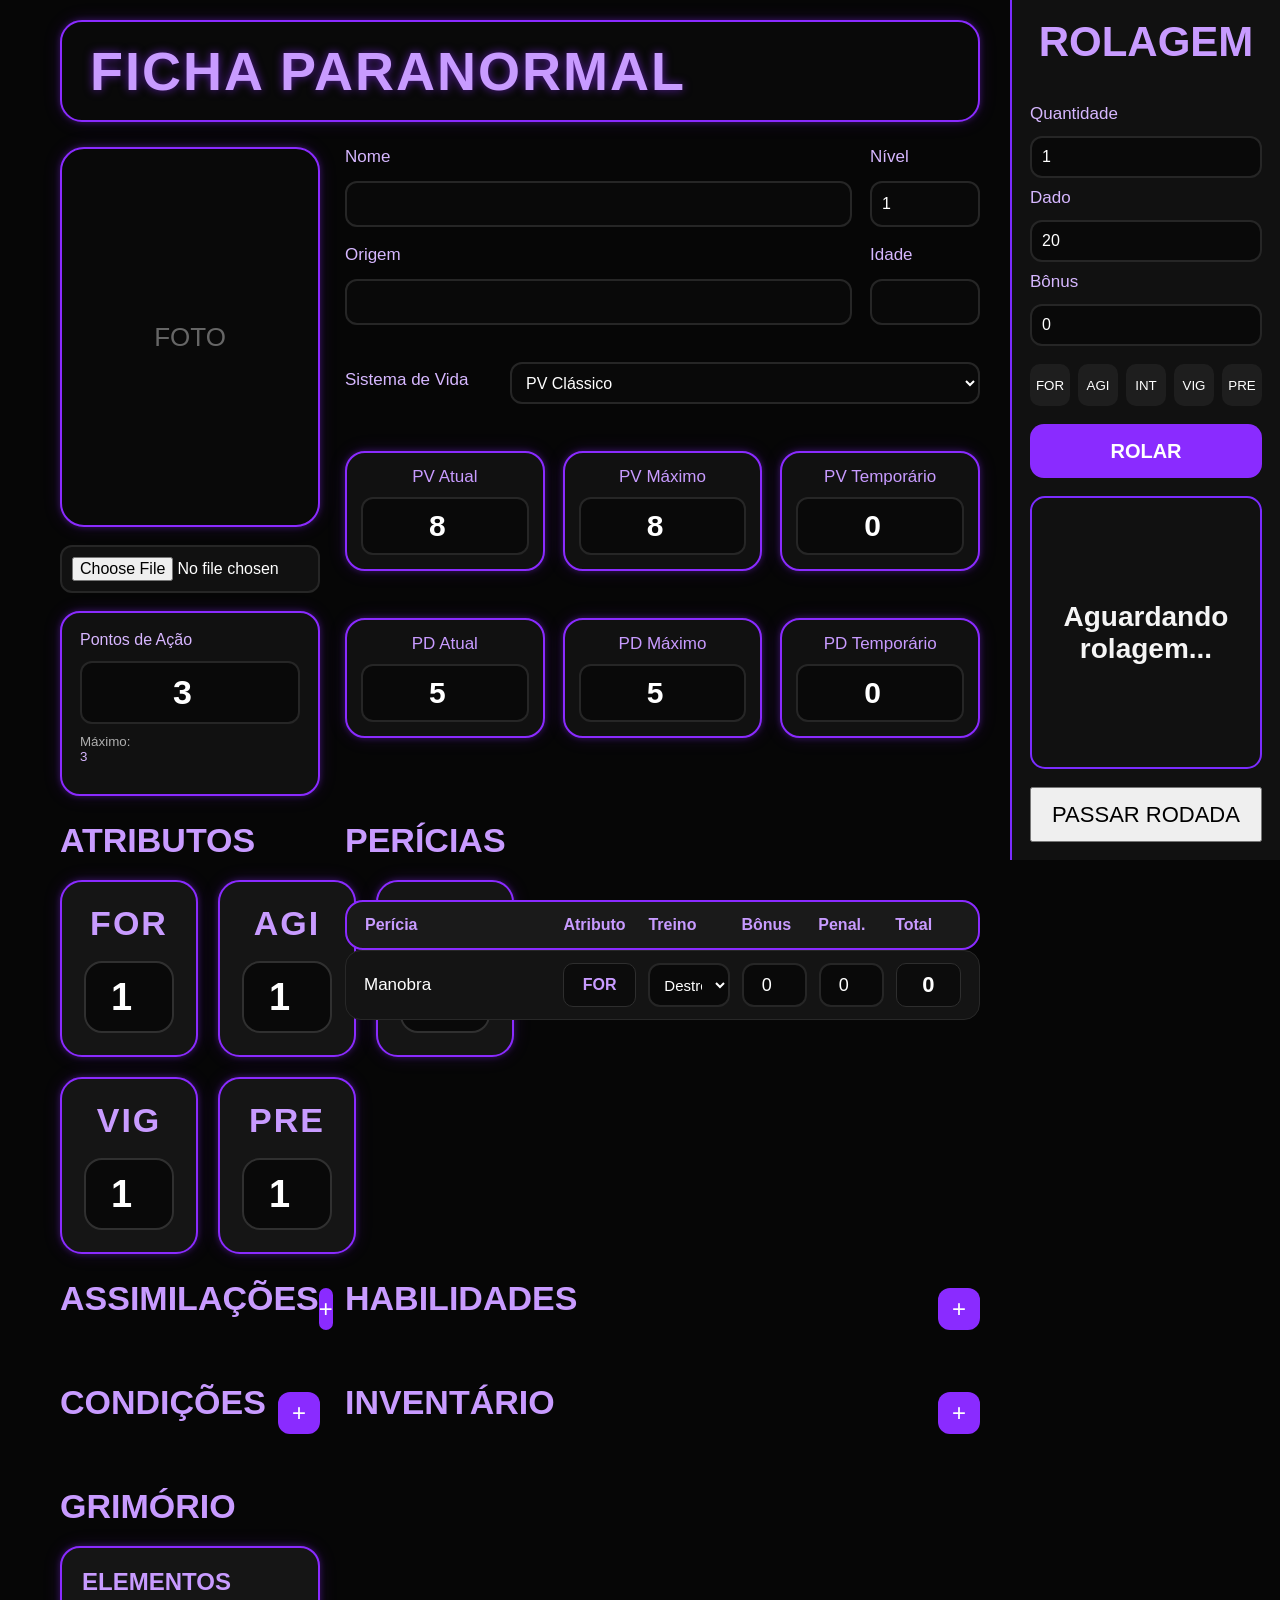
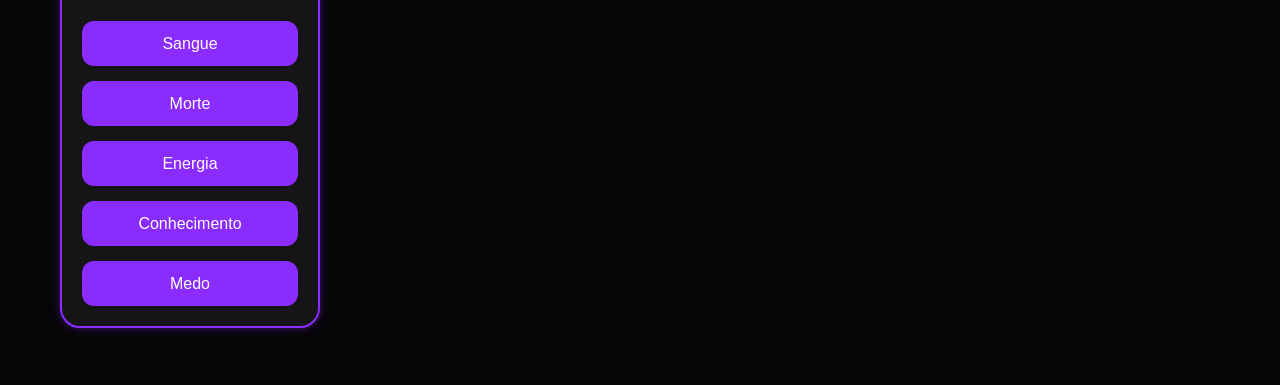
==== commit 132a0768: "Atualização do sistema" ====
--- a/index.html
+++ b/index.html
@@ -111,6 +111,10 @@
 
     </div>
 
+    <!--==============================================
+                    SISTEMA DE VIDA
+    ==============================================-->
+
     <div class="life-system">
 
         <label>Sistema de Vida</label>
@@ -126,8 +130,8 @@
     </div>
 
     <!--==============================================
-                    SISTEMA DE PV
-    ===============================================-->
+                    PV CLÁSSICO
+    ==============================================-->
 
     <div id="pvSystem">
 
@@ -170,175 +174,180 @@
     </div>
 
     <!--==============================================
-                SISTEMA DE PARTES DO CORPO
-    ===============================================-->
+                PARTES DO CORPO
+    ==============================================-->
 
     <div id="bodySystem">
 
-    <div class="body-grid">
-
-        <!--========================
-                LADO ESQUERDO
-        =========================-->
-
-        <div class="body-left">
-
-            <img
-                src="assets/body.png"
-                id="bodyImage">
+        <div class="body-grid">
+
+            <!-- ESQUERDA -->
+
+            <div class="body-left">
+
+                <img
+                    src="assets/body.png"
+                    id="bodyImage">
+
+            </div>
+
+            <!-- CENTRO -->
+
+            <div class="body-center">
+
+                <h3>INFORMAÇÕES DO CORPO</h3>
+
+                <div
+                    id="bodyInfo"
+                    class="body-info">
+
+                    Selecione um membro para visualizar informações.
+
+                </div>
+
+            </div>
+
+            <!-- DIREITA -->
+
+            <div class="body-right">
+
+                <div class="member-row">
+
+                    <span>Cabeça</span>
+
+                    <input
+                        type="number"
+                        id="headHP">
+
+                </div>
+
+                <div class="member-row">
+
+                    <span>Peito</span>
+
+                    <input
+                        type="number"
+                        id="chestHP">
+
+                </div>
+
+                <div class="member-row">
+
+                    <span>Abdômen</span>
+
+                    <input
+                        type="number"
+                        id="abdomenHP">
+
+                </div>
+
+                <div class="member-row">
+
+                    <span>Braço Esq.</span>
+
+                    <input
+                        type="number"
+                        id="leftArmHP">
+
+                </div>
+
+                <div class="member-row">
+
+                    <span>Braço Dir.</span>
+
+                    <input
+                        type="number"
+                        id="rightArmHP">
+
+                </div>
+
+                <div class="member-row">
+
+                    <span>Perna Esq.</span>
+
+                    <input
+                        type="number"
+                        id="leftLegHP">
+
+                </div>
+
+                <div class="member-row">
+
+                    <span>Perna Dir.</span>
+
+                    <input
+                        type="number"
+                        id="rightLegHP">
+
+                </div>
+
+                <div class="status-box">
+
+                    <span>PV Temporário</span>
+
+                    <input
+                        type="number"
+                        id="bodyTempPV"
+                        value="0">
+
+                </div>
+
+            </div>
 
         </div>
 
-        <!--========================
-                CENTRO
-        =========================-->
-
-        <div class="body-center">
-
-            <h3>INFORMAÇÕES DO CORPO</h3>
-
-            <div
-                id="bodyInfo"
-                class="body-info">
-
-                Selecione um membro ou receba dano para visualizar informações.
+    </div>
+
+    <!--==============================================
+                    PD
+    ==============================================-->
+
+    <div id="pdSystem">
+
+        <div class="status-row">
+
+            <div class="status-box">
+
+                <span>PD Atual</span>
+
+                <input
+                    type="number"
+                    id="pdAtual">
 
             </div>
 
+            <div class="status-box">
+
+                <span>PD Máximo</span>
+
+                <input
+                    type="number"
+                    id="pdMax"
+                    readonly>
+
+            </div>
+
+            <div class="status-box">
+
+                <span>PD Temporário</span>
+
+                <input
+                    type="number"
+                    id="pdTemp"
+                    value="0">
+
+            </div>
+
         </div>
 
-        <!--========================
-                DIREITA
-        =========================-->
-
-        <div class="body-right">
-
-            <div class="member-row">
-
-                <span>Cabeça</span>
-
-                <input type="number" id="headHP">
-
-            </div>
-
-            <div class="member-row">
-
-                <span>Peito</span>
-
-                <input type="number" id="chestHP">
-
-            </div>
-
-            <div class="member-row">
-
-                <span>Abdômen</span>
-
-                <input type="number" id="abdomenHP">
-
-            </div>
-
-            <div class="member-row">
-
-                <span>Braço Esq.</span>
-
-                <input type="number" id="leftArmHP">
-
-            </div>
-
-            <div class="member-row">
-
-                <span>Braço Dir.</span>
-
-                <input type="number" id="rightArmHP">
-
-            </div>
-
-            <div class="member-row">
-
-                <span>Perna Esq.</span>
-
-                <input type="number" id="leftLegHP">
-
-            </div>
-
-            <div class="member-row">
-
-                <span>Perna Dir.</span>
-
-                <input type="number" id="rightLegHP">
-
-            </div>
-
-            <div class="pa-card">
-
-    <span>PV Temporário</span>
-
-    <input
-        type="number"
-        id="bodyTempPV"
-        value="0">
-
-</div>
-
-        </div>
-
     </div>
 
-    <div id="pvSystem">
-
-...
-
-</div>
-
-<div id="bodySystem">
-
-...
-
-</div>
-
-<div id="pdSystem">
-
-    <div class="status-row">
-
-        <div class="status-box">
-
-            <span>PD Atual</span>
-
-            <input
-            id="pdAtual">
-
-        </div>
-
-        <div class="status-box">
-
-            <span>PD Máximo</span>
-
-            <input
-            id="pdMax">
-
-        </div>
-
-        <div class="status-box">
-
-            <span>PD Temporário</span>
-
-            <input
-            id="pdTemp">
-
-        </div>
-
-    </div>
-
-</div>
-
-<!--======================================================
-                    PD
-=======================================================-->
-
+</div>
 
 <!--======================================================
                     ATRIBUTOS
 =======================================================-->
+
 
 <section class="card">
 
--- a/style.css
+++ b/style.css
@@ -283,272 +283,2473 @@
 }
 
 /*==========================================================
-=                PERSONAGEM                               =
+=                PERSONAGEM
 ==========================================================*/
 
 .character-section{
 
+display:grid;
+
+grid-template-columns:260px 1fr;
+
+gap:25px;
+
+align-items:start;
+
+}
+
+/*==========================================================
+=                    FOTO
+==========================================================*/
+
+.photo-area{
+
 display:flex;
 
 flex-direction:column;
 
+gap:18px;
+
+}
+
+.photo-preview{
+
+width:100%;
+
+height:380px;
+
+background:#090909;
+
+border:var(--borda);
+
+border-radius:24px;
+
+display:flex;
+
+align-items:center;
+
+justify-content:center;
+
+color:#666;
+
+font-size:26px;
+
+overflow:hidden;
+
+box-shadow:var(--shadow);
+
+}
+
+.photo-preview img{
+
+width:100%;
+
+height:100%;
+
+object-fit:cover;
+
+}
+
+#photoInput{
+
+background:#111;
+
+}
+
+.action-points{
+
+margin-top:10px;
+
+background:#111;
+
+border:var(--borda);
+
+border-radius:20px;
+
+padding:18px;
+
+display:flex;
+
+flex-direction:column;
+
+gap:12px;
+
+box-shadow:var(--shadow);
+
+}
+
+.action-points h3{
+
+font-size:18px;
+
+color:var(--roxoClaro);
+
+font-weight:500;
+
+}
+
+.action-points input{
+
+height:56px;
+
+font-size:28px;
+
+font-weight:bold;
+
+text-align:center;
+
+}
+
+.action-points small{
+
+color:#CCC;
+
+font-size:15px;
+
+}
+
+
+
+/*==========================================================
+=                     PA                                  =
+==========================================================*/
+
+.pa-box{
+
+    background:#111;
+
+    border:var(--borda);
+
+    border-radius:20px;
+
+    padding:18px;
+
+    box-shadow:var(--shadow);
+
+}
+
+.pa-box span{
+
+    display:block;
+
+    color:#D7B6FF;
+
+    margin-bottom:12px;
+
+}
+
+.pa-box input{
+
+    text-align:center;
+
+    font-size:34px;
+
+    font-weight:bold;
+
+}
+
+.pa-box small{
+
+    display:block;
+
+    margin-top:10px;
+
+    color:#AFAFAF;
+
+}
+
+/*==========================================================
+=              INFORMAÇÕES PERSONAGEM
+==========================================================*/
+
+.character-info{
+
+display:flex;
+
+flex-direction:column;
+
+gap:22px;
+
+}
+
+.info-grid{
+
+display:grid;
+
+grid-template-columns:1fr 110px;
+
+gap:18px;
+
+}
+
+.field{
+
+display:flex;
+
+flex-direction:column;
+
+gap:8px;
+
+}
+
+.field input{
+
+height:46px;
+
+}
+
+/*==========================================================
+=                    STATUS GERAL                         =
+==========================================================*/
+
+.status-row{
+
+    display:grid;
+
+    grid-template-columns:repeat(3,1fr);
+
+    gap:18px;
+
+}
+
+.status-box{
+
+    background:#111;
+
+    border:var(--borda);
+
+    border-radius:20px;
+
+    padding:14px;
+
+    display:flex;
+
+    flex-direction:column;
+
+    gap:10px;
+
+    box-shadow:var(--shadow);
+
+}
+
+.status-box span{
+
+    text-align:center;
+
+    color:var(--roxoClaro);
+
+    font-size:17px;
+
+}
+
+.status-box input{
+
+    height:58px;
+
+    font-size:30px;
+
+    font-weight:bold;
+
+    text-align:center;
+
+}
+
+/*==========================================================
+=                    CORPO                                =
+==========================================================*/
+
+.body-layout{
+
+    display:grid;
+
+    grid-template-columns:1fr 300px;
+
+    gap:30px;
+
+    align-items:center;
+
+    min-height:340px;
+
+}
+
+.body-image{
+
+    display:flex;
+
+    justify-content:center;
+
+    align-items:center;
+
+}
+
+.body-image img{
+
+    width:220px;
+
+    height:auto;
+
+    object-fit:contain;
+
+}
+
+.body-status{
+
+    display:flex;
+
+    flex-direction:column;
+
+    gap:12px;
+
+}
+
+.body-grid{
+
+display:grid;
+
+grid-template-columns:260px 1fr 280px;
+
+gap:30px;
+
+align-items:start;
+
+min-height:470px;
+
+}
+
+.body-left{
+
+display:flex;
+
+justify-content:center;
+
+align-items:center;
+
+}
+
+.body-left img{
+
+width:230px;
+
+height:auto;
+
+}
+
+.body-center{
+
+background:#171717;
+
+border:1px solid #7b2cff;
+
+border-radius:15px;
+
+padding:20px;
+
+min-height:420px;
+
+}
+
+.body-center h3{
+
+margin-bottom:20px;
+
+}
+
+.body-info{
+
+line-height:1.8;
+
+}
+
+.body-right{
+
+display:flex;
+
+flex-direction:column;
+
+gap:15px;
+
+}
+
+.body-bottom{
+
+display:grid;
+
+grid-template-columns:repeat(3,1fr);
+
+gap:20px;
+
+margin-top:25px;
+
+}
+
+.member-row{
+
+    display:grid;
+
+    grid-template-columns:120px 1fr;
+
+    gap:10px;
+
+    align-items:center;
+
+}
+
+.member-row span{
+
+    color:#E6D2FF;
+
+    font-size:17px;
+
+}
+
+.member-row input{
+
+    text-align:center;
+
+    font-weight:bold;
+
+}
+
+/*==========================================================
+=                    ATRIBUTOS
+==========================================================*/
+
+.attributes-section{
+
+display:flex;
+
+flex-direction:column;
+
 gap:25px;
 
-}
-
-/*==========================================================
-=                    FOTO                                 =
-==========================================================*/
-
-.photo-area{
+margin-top:25px;
+
+}
+
+.attributes-grid{
+
+display:grid;
+
+grid-template-columns:repeat(5,1fr);
+
+gap:20px;
+
+width:100%;
+
+}
+
+.attribute{
+
+background:#151515;
+
+border:var(--borda);
+
+border-radius:22px;
+
+padding:22px;
+
+display:flex;
+
+flex-direction:column;
+
+align-items:center;
+
+justify-content:center;
+
+gap:18px;
+
+transition:.25s;
+
+box-shadow:var(--shadow);
+
+}
+
+.attribute:hover{
+
+border-color:#A552FF;
+
+transform:translateY(-4px);
+
+}
+
+.attribute span{
+
+font-size:34px;
+
+font-weight:bold;
+
+color:var(--roxoClaro);
+
+letter-spacing:2px;
+
+}
+
+.attribute input{
+
+width:90px;
+
+height:72px;
+
+text-align:center;
+
+font-size:38px;
+
+font-weight:bold;
+
+background:#090909;
+
+border:2px solid #303030;
+
+border-radius:18px;
+
+}
+
+.attribute input:focus{
+
+border-color:var(--roxo);
+
+}
+
+.attribute small{
+
+font-size:14px;
+
+color:#B9B9B9;
+
+text-align:center;
+
+line-height:1.5;
+
+}
+
+.attributes-extra{
+
+display:grid;
+
+grid-template-columns:repeat(4,1fr);
+
+gap:18px;
+
+margin-top:10px;
+
+}
+
+.extra-box{
+
+background:#151515;
+
+border:var(--borda);
+
+border-radius:18px;
+
+padding:18px;
+
+display:flex;
+
+flex-direction:column;
+
+gap:10px;
+
+align-items:center;
+
+}
+
+.extra-box span{
+
+font-size:17px;
+
+color:var(--roxoClaro);
+
+}
+
+.extra-box input{
+
+height:55px;
+
+font-size:28px;
+
+font-weight:bold;
+
+text-align:center;
+
+}
+
+/*==========================================================
+=                    PERÍCIAS
+==========================================================*/
+
+.skills-section{
+
+display:flex;
+
+flex-direction:column;
+
+gap:22px;
+
+margin-top:25px;
+
+}
+
+.skills-header{
+
+display:grid;
+
+grid-template-columns:
+
+2.3fr
+
+0.9fr
+
+1fr
+
+0.8fr
+
+0.8fr
+
+0.8fr;
+
+gap:12px;
+
+padding:14px 18px;
+
+background:#1A1A1A;
+
+border:var(--borda);
+
+border-radius:18px;
+
+color:var(--roxoClaro);
+
+font-size:16px;
+
+font-weight:bold;
+
+align-items:center;
+
+}
+
+.skills-list{
+
+display:flex;
+
+flex-direction:column;
+
+gap:10px;
+
+}
+
+.skill-row{
+
+display:grid;
+
+grid-template-columns:
+
+2.3fr
+
+0.9fr
+
+1fr
+
+0.8fr
+
+0.8fr
+
+0.8fr;
+
+gap:12px;
+
+align-items:center;
+
+padding:12px 18px;
+
+background:#141414;
+
+border:1px solid #282828;
+
+border-radius:16px;
+
+transition:.20s;
+
+}
+
+.skill-row:hover{
+
+border-color:var(--roxo);
+
+background:#191919;
+
+}
+
+.skill-name{
+
+font-size:17px;
+
+color:white;
+
+font-weight:500;
+
+}
+
+.skill-attr{
+
+display:flex;
+
+justify-content:center;
+
+align-items:center;
+
+height:44px;
+
+background:#0C0C0C;
+
+border-radius:10px;
+
+border:1px solid #2E2E2E;
+
+color:var(--roxoClaro);
+
+font-weight:bold;
+
+}
+
+.skill-total{
+
+display:flex;
+
+justify-content:center;
+
+align-items:center;
+
+height:44px;
+
+background:#0C0C0C;
+
+border-radius:10px;
+
+border:1px solid #2E2E2E;
+
+font-size:22px;
+
+font-weight:bold;
+
+color:white;
+
+}
+
+.skill-row input{
+
+height:44px;
+
+text-align:center;
+
+font-size:18px;
+
+}
+
+.skill-row select{
+
+height:44px;
+
+font-size:15px;
+
+}
+
+.clickable-skill{
+
+cursor:pointer;
+
+transition:.20s;
+
+}
+
+.clickable-skill:hover{
+
+color:var(--roxoClaro);
+
+}
+
+/*==========================================================
+=                 MENU DA PERÍCIA                         =
+==========================================================*/
+
+.skill-editor{
+
+    position:fixed;
+
+    inset:0;
 
     display:flex;
 
+    justify-content:center;
+
+    align-items:center;
+
+    background:rgba(0,0,0,.75);
+
+    backdrop-filter:blur(4px);
+
+    z-index:500;
+
+}
+
+.skill-editor-content{
+
+    width:520px;
+
+    background:#101010;
+
+    border:var(--borda);
+
+    border-radius:24px;
+
+    padding:24px;
+
+    display:flex;
+
     flex-direction:column;
 
     gap:18px;
 
-}
-
-.photo-preview{
+    box-shadow:0 0 30px rgba(138,43,255,.35);
+
+}
+
+.skill-editor h2{
+
+    color:var(--roxoClaro);
+
+    font-size:28px;
+
+}
+
+.skill-editor-buttons{
+
+    display:flex;
+
+    justify-content:flex-end;
+
+    gap:14px;
+
+}
+
+.skill-editor-buttons button{
+
+    padding:10px 18px;
+
+    border:none;
+
+    border-radius:10px;
+
+    background:var(--roxo);
+
+    color:white;
+
+    font-size:16px;
+
+}
+
+/*==========================================================
+=                    ASSIMILAÇÕES
+==========================================================*/
+
+.assimilations-section{
+
+display:flex;
+
+flex-direction:column;
+
+gap:25px;
+
+margin-top:25px;
+
+}
+
+.assimilations-list{
+
+display:flex;
+
+flex-direction:column;
+
+gap:18px;
+
+width:100%;
+
+}
+
+.assimilation-card{
+
+position:relative;
+
+background:#151515;
+
+border:2px solid #292929;
+
+border-left:6px solid var(--roxo);
+
+border-radius:20px;
+
+padding:22px;
+
+display:flex;
+
+flex-direction:column;
+
+gap:18px;
+
+transition:.25s;
+
+box-shadow:var(--shadow);
+
+}
+
+.assimilation-card:hover{
+
+border-color:var(--roxo);
+
+transform:translateY(-3px);
+
+}
+
+.assimilation-header{
+
+display:flex;
+
+justify-content:space-between;
+
+align-items:flex-start;
+
+gap:20px;
+
+}
+
+.assimilation-title{
+
+display:flex;
+
+flex-direction:column;
+
+gap:6px;
+
+}
+
+.assimilation-name{
+
+font-size:30px;
+
+font-weight:bold;
+
+color:white;
+
+}
+
+.assimilation-element{
+
+font-size:14px;
+
+font-weight:bold;
+
+letter-spacing:1px;
+
+color:var(--roxoClaro);
+
+text-transform:uppercase;
+
+}
+
+.assimilation-cost{
+
+font-size:22px;
+
+font-weight:bold;
+
+color:#FF7A7A;
+
+white-space:nowrap;
+
+}
+
+.assimilation-type{
+
+font-size:17px;
+
+color:#CFCFCF;
+
+}
+
+.assimilation-description{
+
+font-size:17px;
+
+line-height:1.8;
+
+color:#E2E2E2;
+
+}
+
+.assimilation-footer{
+
+display:flex;
+
+justify-content:space-between;
+
+align-items:center;
+
+margin-top:5px;
+
+}
+
+.assimilation-footer button{
+
+height:40px;
+
+padding:0 18px;
+
+border:none;
+
+border-radius:10px;
+
+background:var(--roxo);
+
+color:white;
+
+font-size:16px;
+
+cursor:pointer;
+
+transition:.2s;
+
+}
+
+.assimilation-footer button:hover{
+
+background:#A552FF;
+
+}
+
+.remove-card{
+
+position:absolute;
+
+top:15px;
+
+right:15px;
+
+width:36px;
+
+height:36px;
+
+border:none;
+
+border-radius:10px;
+
+background:#7A1A1A;
+
+color:white;
+
+font-size:20px;
+
+cursor:pointer;
+
+transition:.2s;
+
+}
+
+.remove-card:hover{
+
+background:#B12525;
+
+}
+
+/*==========================================================
+=                 HABILIDADES                             =
+==========================================================*/
+
+.abilities-list{
+
+    display:grid;
+
+    grid-template-columns:repeat(2,1fr);
+
+    gap:20px;
+
+}
+
+.ability-card{
+
+    background:#151515;
+
+    border:var(--borda);
+
+    border-radius:20px;
+
+    padding:22px;
+
+    transition:.25s;
+
+}
+
+.ability-card:hover{
+
+    transform:translateY(-3px);
+
+    box-shadow:var(--shadow);
+
+}
+
+.ability-name{
+
+    font-size:28px;
+
+    color:white;
+
+    margin-bottom:10px;
+
+}
+
+.ability-cost{
+
+    color:#5DE37A;
+
+    font-size:18px;
+
+    margin-bottom:12px;
+
+}
+
+.ability-description{
+
+    color:#D4D4D4;
+
+    line-height:1.7;
+
+}
+
+/*==========================================================
+=                 CONDIÇÕES                               =
+==========================================================*/
+
+.conditions-list{
+
+    display:flex;
+
+    flex-wrap:wrap;
+
+    gap:14px;
+
+}
+
+.condition{
+
+    padding:12px 18px;
+
+    border-radius:14px;
+
+    background:#202020;
+
+    border:2px solid #323232;
+
+    color:white;
+
+    font-size:17px;
+
+    transition:.2s;
+
+}
+
+.condition:hover{
+
+    border-color:var(--roxo);
+
+}
+
+.condition.negative{
+
+    border-left:5px solid #D83A3A;
+
+}
+
+.condition.positive{
+
+    border-left:5px solid #2ECC71;
+
+}
+
+.condition.neutral{
+
+    border-left:5px solid #B27CFF;
+
+}
+
+/*==========================================================
+=                    INVENTÁRIO
+==========================================================*/
+
+.inventory-section{
+
+display:flex;
+
+flex-direction:column;
+
+gap:25px;
+
+margin-top:25px;
+
+}
+
+.inventory-list{
+
+display:flex;
+
+flex-direction:column;
+
+gap:18px;
+
+width:100%;
+
+}
+
+.inventory-card{
+
+background:#151515;
+
+border:2px solid #2B2B2B;
+
+border-left:6px solid #D89A2A;
+
+border-radius:20px;
+
+padding:22px;
+
+display:flex;
+
+flex-direction:column;
+
+gap:18px;
+
+transition:.25s;
+
+box-shadow:var(--shadow);
+
+position:relative;
+
+}
+
+.inventory-card:hover{
+
+border-color:#D89A2A;
+
+transform:translateY(-3px);
+
+}
+
+.inventory-header{
+
+display:flex;
+
+justify-content:space-between;
+
+align-items:flex-start;
+
+gap:20px;
+
+}
+
+.inventory-title{
+
+display:flex;
+
+flex-direction:column;
+
+gap:6px;
+
+}
+
+.inventory-name{
+
+font-size:30px;
+
+font-weight:bold;
+
+color:white;
+
+}
+
+.inventory-category{
+
+font-size:15px;
+
+font-weight:bold;
+
+color:#FFD27A;
+
+text-transform:uppercase;
+
+letter-spacing:1px;
+
+}
+
+.inventory-weight{
+
+font-size:20px;
+
+font-weight:bold;
+
+color:#FFD27A;
+
+white-space:nowrap;
+
+}
+
+.inventory-info{
+
+display:grid;
+
+grid-template-columns:repeat(4,1fr);
+
+gap:15px;
+
+}
+
+.inventory-info div{
+
+background:#101010;
+
+border:1px solid #2E2E2E;
+
+border-radius:12px;
+
+padding:12px;
+
+display:flex;
+
+flex-direction:column;
+
+gap:6px;
+
+}
+
+.inventory-info span{
+
+font-size:14px;
+
+color:#BFBFBF;
+
+}
+
+.inventory-info strong{
+
+font-size:18px;
+
+color:white;
+
+}
+
+.inventory-description{
+
+font-size:17px;
+
+line-height:1.8;
+
+color:#E2E2E2;
+
+}
+
+.inventory-footer{
+
+display:flex;
+
+justify-content:space-between;
+
+align-items:center;
+
+margin-top:5px;
+
+}
+
+.inventory-footer button{
+
+height:40px;
+
+padding:0 18px;
+
+border:none;
+
+border-radius:10px;
+
+background:var(--roxo);
+
+color:white;
+
+font-size:16px;
+
+cursor:pointer;
+
+transition:.20s;
+
+}
+
+.inventory-footer button:hover{
+
+background:#A552FF;
+
+}
+
+.inventory-remove{
+
+position:absolute;
+
+top:15px;
+
+right:15px;
+
+width:36px;
+
+height:36px;
+
+border:none;
+
+border-radius:10px;
+
+background:#7A1A1A;
+
+color:white;
+
+font-size:20px;
+
+cursor:pointer;
+
+transition:.20s;
+
+}
+
+.inventory-remove:hover{
+
+background:#B12525;
+
+}
+
+/*==========================================================
+=                    GRIMÓRIO
+==========================================================*/
+
+.grimorio-section{
+
+display:flex;
+
+flex-direction:column;
+
+gap:25px;
+
+margin-top:25px;
+
+}
+
+.grimorio-layout{
+
+display:grid;
+
+grid-template-columns:320px 1fr;
+
+gap:25px;
+
+align-items:start;
+
+}
+
+.grimorio-sidebar{
+
+background:#151515;
+
+border:var(--borda);
+
+border-radius:20px;
+
+padding:20px;
+
+display:flex;
+
+flex-direction:column;
+
+gap:15px;
+
+box-shadow:var(--shadow);
+
+}
+
+.grimorio-sidebar h3{
+
+font-size:24px;
+
+color:var(--roxoClaro);
+
+margin-bottom:10px;
+
+}
+
+.grimorio-sidebar button{
+
+height:45px;
+
+border:none;
+
+border-radius:12px;
+
+background:var(--roxo);
+
+color:white;
+
+font-size:16px;
+
+cursor:pointer;
+
+transition:.20s;
+
+}
+
+.grimorio-sidebar button:hover{
+
+background:#A552FF;
+
+}
+
+.grimorio-list{
+
+display:flex;
+
+flex-direction:column;
+
+gap:12px;
+
+max-height:650px;
+
+overflow-y:auto;
+
+padding-right:5px;
+
+}
+
+.ritual-card{
+
+background:#171717;
+
+border:2px solid #2B2B2B;
+
+border-left:6px solid var(--roxo);
+
+border-radius:18px;
+
+padding:18px;
+
+display:flex;
+
+flex-direction:column;
+
+gap:10px;
+
+transition:.20s;
+
+cursor:pointer;
+
+}
+
+.ritual-card:hover{
+
+border-color:var(--roxo);
+
+transform:translateY(-2px);
+
+}
+
+.ritual-name{
+
+font-size:22px;
+
+font-weight:bold;
+
+color:white;
+
+}
+
+.ritual-circle{
+
+font-size:15px;
+
+color:#C9A7FF;
+
+font-weight:bold;
+
+}
+
+.ritual-element{
+
+font-size:15px;
+
+color:#E4E4E4;
+
+}
+
+.grimorio-view{
+
+background:#151515;
+
+border:var(--borda);
+
+border-radius:20px;
+
+padding:24px;
+
+min-height:650px;
+
+display:flex;
+
+flex-direction:column;
+
+gap:18px;
+
+box-shadow:var(--shadow);
+
+}
+
+.grimorio-view h2{
+
+font-size:34px;
+
+color:white;
+
+}
+
+.grimorio-view h3{
+
+font-size:22px;
+
+color:var(--roxoClaro);
+
+margin-top:10px;
+
+}
+
+.grimorio-view p{
+
+font-size:17px;
+
+line-height:1.8;
+
+color:#E2E2E2;
+
+}
+
+.ritual-tags{
+
+display:flex;
+
+flex-wrap:wrap;
+
+gap:10px;
+
+margin-top:5px;
+
+}
+
+.ritual-description{
+
+margin-top:10px;
+
+}
+
+.ritual-effects{
+
+display:flex;
+
+flex-direction:column;
+
+gap:12px;
+
+margin-top:10px;
+
+}
+
+.ritual-effect{
+
+background:#101010;
+
+border:1px solid #2D2D2D;
+
+border-radius:12px;
+
+padding:14px;
+
+font-size:16px;
+
+line-height:1.7;
+
+color:#DDD;
+
+}
+
+/*==========================================================
+=                     PAINEL DADOS                        =
+==========================================================*/
+
+.dice-panel{
+
+position:fixed;
+
+top:0;
+
+right:0;
+
+width:270px;
+
+height:calc(100vh - 40px);
+
+background:#111;
+
+border-left:2px solid #7b2cff;
+
+padding:18px;
+
+display:flex;
+
+flex-direction:column;
+
+gap:18px;
+
+box-sizing:border-box;
+
+overflow:hidden;
+
+}
+
+.dice-panel h2{
+
+    color:var(--roxoClaro);
+
+    text-align:center;
+
+    font-size:42px;
+
+}
+
+.dice-inputs{
+
+display:flex;
+
+flex-direction:column;
+
+gap:10px;
+
+}
+
+.dice-field{
+
+    display:flex;
+
+    flex-direction:column;
+
+    gap:6px;
+
+}
+
+.attribute-rolls{
+
+display:grid;
+
+grid-template-columns:repeat(5,1fr);
+
+gap:8px;
+
+}
+
+.attribute-roll-btn{
+
+    height:42px;
+
+    border:none;
+
+    border-radius:10px;
+
+    background:#1E1E1E;
+
+    color:white;
+
+}
+
+.attribute-roll-btn:hover{
+
+    background:var(--roxo);
+
+}
+
+.roll-button{
+
+    height:54px;
+
+    border:none;
+
+    border-radius:14px;
+
+    background:var(--roxo);
+
+    color:white;
+
+    font-size:20px;
+
+    font-weight:bold;
+
+}
+
+.roll-button:hover{
+
+    background:#A75BFF;
+
+}
+
+.dice-result{
+
+flex:1;
+
+border:2px solid #7b2cff;
+
+border-radius:15px;
+
+padding:15px;
+
+display:flex;
+
+justify-content:center;
+
+align-items:center;
+
+text-align:center;
+
+font-size:28px;
+
+font-weight:bold;
+
+overflow:auto;
+
+}
+
+.next-turn-btn{
+
+height:55px;
+
+font-size:22px;
+
+}
+
+.next-turn-btn:hover{
+
+    background:var(--roxo);
+}
+
+/*==========================================================
+=                        MODAIS                           =
+==========================================================*/
+
+.modal{
+
+    position:fixed;
+
+    inset:0;
+
+    display:flex;
+
+    justify-content:center;
+
+    align-items:center;
+
+    background:rgba(0,0,0,.80);
+
+    backdrop-filter:blur(6px);
+
+    z-index:999;
+
+}
+
+.modal.hidden{
+
+    display:none;
+
+}
+
+.modal-content{
+
+    width:900px;
+
+    max-height:90vh;
+
+    overflow-y:auto;
+
+    background:#121212;
+
+    border:var(--borda);
+
+    border-radius:24px;
+
+    padding:24px;
+
+    box-shadow:0 0 30px rgba(138,43,255,.35);
+
+}
+
+.modal-header{
+
+    display:flex;
+
+    justify-content:space-between;
+
+    align-items:center;
+
+    margin-bottom:20px;
+
+}
+
+.modal-header h2{
+
+    color:var(--roxoClaro);
+
+    font-size:34px;
+
+}
+
+.close-modal{
+
+    width:42px;
+
+    height:42px;
+
+    border:none;
+
+    border-radius:10px;
+
+    background:#611414;
+
+    color:white;
+
+    font-size:24px;
+}
+
+.close-modal:hover{
+
+    background:#A02222;
+
+}
+
+.search-box{
+
+    margin-bottom:20px;
+}
+
+.search-box input{
+
+    height:52px;
+}
+
+.modal-list{
+
+    display:flex;
+
+    flex-direction:column;
+
+    gap:12px;
+}
+
+.modal-item{
+
+    background:#1B1B1B;
+
+    border:2px solid #2B2B2B;
+
+    border-radius:16px;
+
+    padding:16px;
+
+    transition:.2s;
+
+    cursor:pointer;
+}
+
+.modal-item:hover{
+
+    border-color:var(--roxo);
+
+    transform:translateX(4px);
+}
+
+/*==========================================================
+=                  TOOLTIPS                               =
+==========================================================*/
+
+.tooltip{
+
+    position:absolute;
+
+    background:#181818;
+
+    border:2px solid var(--roxo);
+
+    border-radius:14px;
+
+    padding:14px;
+
+    min-width:260px;
+
+    color:white;
+
+    font-size:15px;
+
+    line-height:1.6;
+
+    box-shadow:var(--shadow);
+
+    z-index:9999;
+
+    pointer-events:none;
+
+    opacity:0;
+
+    transition:.2s;
+
+}
+
+.tooltip.show{
+
+    opacity:1;
+
+}
+
+/*==========================================================
+=                     TAGS                                =
+==========================================================*/
+
+.tag{
+
+    display:inline-flex;
+
+    align-items:center;
+
+    justify-content:center;
+
+    padding:6px 12px;
+
+    border-radius:999px;
+
+    font-size:14px;
+
+    font-weight:bold;
+
+}
+
+.tag-sangue{
+
+    background:#6E1010;
+
+    color:#FFB4B4;
+
+}
+
+.tag-morte{
+
+    background:#3B3B3B;
+
+    color:#F0F0F0;
+
+}
+
+.tag-energia{
+
+    background:#D08900;
+
+    color:#FFF3C2;
+
+}
+
+.tag-conhecimento{
+
+    background:#1D4D8A;
+
+    color:#D6E9FF;
+
+}
+
+.tag-medo{
+
+    background:#6A1B9A;
+
+    color:#F2D7FF;
+
+}
+
+/*==========================================================
+=                 UTILIDADES                              =
+==========================================================*/
+
+.hidden{
+
+    display:none!important;
+
+}
+
+.center{
+
+    display:flex;
+
+    justify-content:center;
+
+    align-items:center;
+
+}
+
+.flex{
+
+    display:flex;
+
+}
+
+.column{
+
+    display:flex;
+
+    flex-direction:column;
+
+}
+
+.row{
+
+    display:flex;
+
+    flex-direction:row;
+
+}
+
+.space-between{
+
+    justify-content:space-between;
+
+}
+
+.gap10{
+
+    gap:10px;
+
+}
+
+.gap20{
+
+    gap:20px;
+
+}
+
+.w100{
 
     width:100%;
 
-    height:380px;
-
-    background:#090909;
-
-    border:var(--borda);
-
-    border-radius:24px;
-
-    display:flex;
-
-    align-items:center;
-
-    justify-content:center;
-
-    color:#666;
-
-    font-size:26px;
-
-    overflow:hidden;
-
-    box-shadow:var(--shadow);
-
-}
-
-.photo-preview img{
-
-    width:100%;
+}
+
+.h100{
 
     height:100%;
 
-    object-fit:cover;
-
-}
-
-#photoInput{
-
-    background:#111;
-
-}
-
-/*==========================================================
-=                     PA                                  =
-==========================================================*/
-
-.pa-box{
-
-    background:#111;
-
-    border:var(--borda);
-
-    border-radius:20px;
-
-    padding:18px;
-
-    box-shadow:var(--shadow);
-
-}
-
-.pa-box span{
-
-    display:block;
-
-    color:#D7B6FF;
-
-    margin-bottom:12px;
-
-}
-
-.pa-box input{
-
-    text-align:center;
-
-    font-size:34px;
-
-    font-weight:bold;
-
-}
-
-.pa-box small{
-
-    display:block;
-
-    margin-top:10px;
-
-    color:#AFAFAF;
-
-}
-
-/*==========================================================
-=                 CHARACTER INFO                          =
-==========================================================*/
-
-.character-info{
-
-    display:flex;
-
-    flex-direction:column;
-
-    gap:20px;
+}
+
+/*==========================================================
+=                    ANIMAÇÕES                            =
+==========================================================*/
+
+@keyframes fadeIn{
+
+    from{
+
+        opacity:0;
+
+    }
+
+    to{
+
+        opacity:1;
+
+    }
+
+}
+
+@keyframes slideUp{
+
+    from{
+
+        opacity:0;
+
+        transform:translateY(25px);
+
+    }
+
+    to{
+
+        opacity:1;
+
+        transform:translateY(0);
+
+    }
+
+}
+
+@keyframes pulse{
+
+    0%{
+
+        transform:scale(1);
+
+    }
+
+    50%{
+
+        transform:scale(1.03);
+
+    }
+
+    100%{
+
+        transform:scale(1);
+
+    }
+
+}
+
+.card{
+
+    animation:fadeIn .25s ease;
+
+}
+
+.modal-content{
+
+    animation:slideUp .25s ease;
+
+}
+
+.attribute:hover,
+
+.assimilation-card:hover,
+
+.inventory-card:hover,
+
+.ability-card:hover{
+
+    animation:pulse .35s ease;
+
+}
+
+/*==========================================================
+=                    RESPONSIVO                           =
+==========================================================*/
+
+@media(max-width:1700px){
+
+.container{
+
+width:calc(100% - 360px);
+
+}
+
+}
+
+@media(max-width:1400px){
+
+/* NÃO transforme character-section em grid */
+
+.body-grid{
+
+grid-template-columns:1fr;
+
+}
+
+.grimorio-layout{
+
+grid-template-columns:1fr;
+
+}
+
+.abilities-list{
+
+grid-template-columns:1fr;
+
+}
+
+.attributes-grid{
+
+grid-template-columns:repeat(3,1fr);
+
+}
+
+}
+
+@media(max-width:1000px){
+
+.container{
+
+width:100%;
+
+padding:12px;
+
+}
+
+.dice-panel{
+
+position:relative;
+
+width:100%;
+
+height:auto;
+
+border-left:none;
+
+border-top:var(--borda);
+
+}
+
+.attributes-grid{
+
+grid-template-columns:repeat(2,1fr);
+
+}
+
+.status-row{
+
+grid-template-columns:1fr;
 
 }
 
 .info-grid{
 
-    display:grid;
-
-    grid-template-columns:2fr 120px;
-
-    gap:15px;
-
-}
-
-.field{
-
-    display:flex;
-
-    flex-direction:column;
-
-}
-
-/*==========================================================
-=                    STATUS GERAL                         =
-==========================================================*/
-
-.status-row{
-
-    display:grid;
-
-    grid-template-columns:repeat(3,1fr);
-
-    gap:18px;
-
-}
-
-.status-box{
-
-    background:#111;
-
-    border:var(--borda);
-
-    border-radius:20px;
-
-    padding:14px;
-
-    display:flex;
-
-    flex-direction:column;
-
-    gap:10px;
-
-    box-shadow:var(--shadow);
-
-}
-
-.status-box span{
-
-    text-align:center;
-
-    color:var(--roxoClaro);
-
-    font-size:17px;
-
-}
-
-.status-box input{
-
-    height:58px;
-
-    font-size:30px;
-
-    font-weight:bold;
-
-    text-align:center;
-
-}
-
-/*==========================================================
-=                    CORPO                                =
-==========================================================*/
-
-.body-layout{
-
-    display:grid;
-
-    grid-template-columns:1fr 300px;
-
-    gap:30px;
-
-    align-items:center;
-
-    min-height:340px;
-
-}
-
-.body-image{
-
-    display:flex;
-
-    justify-content:center;
-
-    align-items:center;
-
-}
-
-.body-image img{
-
-    width:220px;
-
-    height:auto;
-
-    object-fit:contain;
-
-}
-
-.body-status{
-
-    display:flex;
-
-    flex-direction:column;
-
-    gap:12px;
+grid-template-columns:1fr;
 
 }
 
 .body-grid{
 
+grid-template-columns:1fr;
+
+}
+
+.body-bottom{
+
+grid-template-columns:1fr;
+
+}
+
+}
+
+@media(max-width:700px){
+
+.attributes-grid{
+
+grid-template-columns:1fr;
+
+}
+
+.skills-header{
+
+display:none;
+
+}
+
+.skill-row{
+
+grid-template-columns:1fr;
+
+gap:8px;
+
+}
+
+.top-bar h1{
+
+font-size:36px;
+
+}
+
+.modal-content{
+
+width:95%;
+
+}
+
+}
+
+/*==========================================================
+=                SISTEMA DE VIDA
+==========================================================*/
+
+.life-system{
+
 display:grid;
 
-grid-template-columns:260px 1fr 280px;
-
-gap:30px;
+grid-template-columns:150px 1fr;
+
+gap:15px;
+
+align-items:center;
+
+margin:15px 0 25px 0;
+
+}
+
+.life-system select{
+
+height:42px;
+
+}
+
+/*==========================================================
+=                PV / CORPO
+==========================================================*/
+
+#pvSystem{
+
+display:block;
+
+width:100%;
+
+animation:fadeIn .25s ease;
+
+}
+
+#bodySystem{
+
+display:none;
+
+width:100%;
+
+animation:fadeIn .25s ease;
+
+}
+
+/*==========================================================
+=                PD
+==========================================================*/
+
+#pdSystem{
+
+width:100%;
+
+margin-top:25px;
+
+}
+
+/*==========================================================
+=                CORPO
+==========================================================*/
+
+.body-grid{
+
+display:grid;
+
+grid-template-columns:230px 1fr 260px;
+
+gap:25px;
 
 align-items:start;
 
-min-height:470px;
+width:100%;
 
 }
 
@@ -558,13 +2759,13 @@
 
 justify-content:center;
 
-align-items:center;
+align-items:flex-start;
 
 }
 
 .body-left img{
 
-width:230px;
+width:210px;
 
 height:auto;
 
@@ -572,11 +2773,11 @@
 
 .body-center{
 
-background:#171717;
-
-border:1px solid #7b2cff;
-
-border-radius:15px;
+background:#151515;
+
+border:var(--borda);
+
+border-radius:20px;
 
 padding:20px;
 
@@ -584,15 +2785,15 @@
 
 }
 
-.body-center h3{
-
-margin-bottom:20px;
-
-}
-
 .body-info{
 
-line-height:1.8;
+width:100%;
+
+height:100%;
+
+overflow:auto;
+
+line-height:1.7;
 
 }
 
@@ -602,7 +2803,7 @@
 
 flex-direction:column;
 
-gap:15px;
+gap:12px;
 
 }
 
@@ -612,1667 +2813,18 @@
 
 grid-template-columns:repeat(3,1fr);
 
-gap:20px;
+gap:18px;
 
 margin-top:25px;
 
 }
 
-.member-row{
-
-    display:grid;
-
-    grid-template-columns:120px 1fr;
-
-    gap:10px;
-
-    align-items:center;
-
-}
-
-.member-row span{
-
-    color:#E6D2FF;
-
-    font-size:17px;
-
-}
-
-.member-row input{
-
-    text-align:center;
-
-    font-weight:bold;
-
-}
-
-/*==========================================================
-=                     ATRIBUTOS                           =
-==========================================================*/
-
-.attributes-grid{
-
-    display:grid;
-
-    grid-template-columns:repeat(5,1fr);
-
-    gap:18px;
-
-}
-
-.attribute{
-
-    background:#121212;
-
-    border:var(--borda);
-
-    border-radius:22px;
-
-    padding:22px;
-
-    display:flex;
-
-    flex-direction:column;
-
-    gap:16px;
-
-    align-items:center;
-
-    box-shadow:var(--shadow);
-
-    transition:.25s;
-
-}
-
-.attribute:hover{
-
-    transform:translateY(-4px);
-
-    border-color:#A65CFF;
-
-}
-
-.attribute span{
-
-    font-size:36px;
-
-    color:var(--roxoClaro);
-
-    letter-spacing:1px;
-
-}
-
-.attribute input{
-
-    height:78px;
-
-    text-align:center;
-
-    font-size:42px;
-
-    font-weight:bold;
-
-}
-
-/*==========================================================
-=                    PERÍCIAS                             =
-==========================================================*/
-
-.skills-header{
-
-    display:grid;
-
-    grid-template-columns:
-
-    2.4fr
-
-    .9fr
-
-    1.2fr
-
-    .8fr
-
-    .8fr
-
-    .8fr;
-
-    gap:10px;
-
-    padding:16px;
-
-    border-radius:16px;
-
-    background:#191919;
-
-    margin-bottom:12px;
-
-    color:var(--roxoClaro);
-
-    font-size:17px;
-
-    border:1px solid #2B2B2B;
-
-}
-
-.skills-list{
-
-    display:flex;
-
-    flex-direction:column;
-
-    gap:8px;
-
-}
-
-.skill-row{
-
-    display:grid;
-
-    grid-template-columns:
-
-    2.4fr
-
-    .9fr
-
-    1.2fr
-
-    .8fr
-
-    .8fr
-
-    .8fr;
-
-    gap:10px;
-
-    padding:12px;
-
-    background:#111;
-
-    border-radius:14px;
-
-    border:1px solid #222;
-
-    transition:.2s;
-
-    align-items:center;
-
-}
-
-.skill-row:hover{
-
-    border-color:var(--roxo);
-
-    background:#151515;
-
-}
-
-.skill-name{
-
-    color:white;
-
-    font-size:17px;
-
-}
-
-.skill-attr{
-
-    color:#B990FF;
-
-    text-align:center;
-
-}
-
-.skill-total{
-
-    display:flex;
-
-    justify-content:center;
-
-    align-items:center;
-
-    height:46px;
-
-    border-radius:10px;
-
-    background:#090909;
-
-    font-size:22px;
-
-    color:white;
-
-    border:1px solid #292929;
-
-    font-weight:bold;
-
-}
-
-.skill-row select{
-
-    height:46px;
-
-}
-
-.skill-row input{
-
-    height:46px;
-
-    text-align:center;
-
-}
-
-.clickable-skill{
-
-    cursor:pointer;
-
-}
-
-/*==========================================================
-=                 MENU DA PERÍCIA                         =
-==========================================================*/
-
-.skill-editor{
-
-    position:fixed;
-
-    inset:0;
-
-    display:flex;
-
-    justify-content:center;
-
-    align-items:center;
-
-    background:rgba(0,0,0,.75);
-
-    backdrop-filter:blur(4px);
-
-    z-index:500;
-
-}
-
-.skill-editor-content{
-
-    width:520px;
-
-    background:#101010;
-
-    border:var(--borda);
-
-    border-radius:24px;
-
-    padding:24px;
-
-    display:flex;
-
-    flex-direction:column;
-
-    gap:18px;
-
-    box-shadow:0 0 30px rgba(138,43,255,.35);
-
-}
-
-.skill-editor h2{
-
-    color:var(--roxoClaro);
-
-    font-size:28px;
-
-}
-
-.skill-editor-buttons{
-
-    display:flex;
-
-    justify-content:flex-end;
-
-    gap:14px;
-
-}
-
-.skill-editor-buttons button{
-
-    padding:10px 18px;
-
-    border:none;
-
-    border-radius:10px;
-
-    background:var(--roxo);
-
-    color:white;
-
-    font-size:16px;
-
-}
-
-/*==========================================================
-=                    ASSIMILAÇÕES                         =
-==========================================================*/
-
-.assimilations-list{
-
-    display:flex;
-
-    flex-direction:column;
-
-    gap:22px;
-
-}
-
-.assimilation-card{
-
-    background:#151515;
-
-    border:2px solid #2D2D2D;
-
-    border-left:6px solid var(--roxo);
-
-    border-radius:22px;
-
-    padding:24px;
-
-    transition:.25s;
-
-    position:relative;
-
-    overflow:hidden;
-
-}
-
-.assimilation-card:hover{
-
-    border-color:var(--roxo);
-
-    transform:translateY(-3px);
-
-    box-shadow:var(--shadow);
-
-}
-
-.assimilation-header{
-
-    display:flex;
-
-    justify-content:space-between;
-
-    align-items:flex-start;
-
-    margin-bottom:18px;
-
-}
-
-.assimilation-title{
-
-    display:flex;
-
-    flex-direction:column;
-
-    gap:6px;
-
-}
-
-.assimilation-element{
-
-    font-size:14px;
-
-    color:#FF5A8B;
-
-    font-weight:bold;
-
-    letter-spacing:1px;
-
-    text-transform:uppercase;
-
-}
-
-.assimilation-name{
-
-    font-size:34px;
-
-    color:white;
-
-}
-
-.assimilation-cost{
-
-    font-size:22px;
-
-    color:#FF7B7B;
-
-    font-weight:bold;
-
-}
-
-.assimilation-type{
-
-    color:#E6E6E6;
-
-    font-size:18px;
-
-    margin-bottom:14px;
-
-}
-
-.assimilation-description{
-
-    color:#CFCFCF;
-
-    line-height:1.7;
-
-    font-size:17px;
-
-}
-
-.assimilation-footer{
-
-    display:flex;
-
-    justify-content:space-between;
-
-    align-items:center;
-
-    margin-top:22px;
-
-}
-
-.modifications-button{
-
-    display:flex;
-
-    align-items:center;
-
-    gap:10px;
-
-}
-
-.modifications-button span{
-
-    color:white;
-
-    font-size:18px;
-
-}
-
-.modifications-button button{
-
-    width:40px;
-
-    height:40px;
-
-    border:none;
-
-    border-radius:12px;
-
-    background:var(--roxo);
-
-    color:white;
-
-    font-size:24px;
-
-}
-
-.remove-card{
-
-    position:absolute;
-
-    top:16px;
-
-    right:16px;
-
-    width:38px;
-
-    height:38px;
-
-    border:none;
-
-    border-radius:10px;
-
-    background:#611414;
-
-    color:white;
-
-    font-size:22px;
-
-}
-
-/*==========================================================
-=                 HABILIDADES                             =
-==========================================================*/
-
-.abilities-list{
-
-    display:grid;
-
-    grid-template-columns:repeat(2,1fr);
-
-    gap:20px;
-
-}
-
-.ability-card{
-
-    background:#151515;
-
-    border:var(--borda);
-
-    border-radius:20px;
-
-    padding:22px;
-
-    transition:.25s;
-
-}
-
-.ability-card:hover{
-
-    transform:translateY(-3px);
-
-    box-shadow:var(--shadow);
-
-}
-
-.ability-name{
-
-    font-size:28px;
-
-    color:white;
-
-    margin-bottom:10px;
-
-}
-
-.ability-cost{
-
-    color:#5DE37A;
-
-    font-size:18px;
-
-    margin-bottom:12px;
-
-}
-
-.ability-description{
-
-    color:#D4D4D4;
-
-    line-height:1.7;
-
-}
-
-/*==========================================================
-=                 CONDIÇÕES                               =
-==========================================================*/
-
-.conditions-list{
-
-    display:flex;
-
-    flex-wrap:wrap;
-
-    gap:14px;
-
-}
-
-.condition{
-
-    padding:12px 18px;
-
-    border-radius:14px;
-
-    background:#202020;
-
-    border:2px solid #323232;
-
-    color:white;
-
-    font-size:17px;
-
-    transition:.2s;
-
-}
-
-.condition:hover{
-
-    border-color:var(--roxo);
-
-}
-
-.condition.negative{
-
-    border-left:5px solid #D83A3A;
-
-}
-
-.condition.positive{
-
-    border-left:5px solid #2ECC71;
-
-}
-
-.condition.neutral{
-
-    border-left:5px solid #B27CFF;
-
-}
-
-/*==========================================================
-=                    INVENTÁRIO                           =
-==========================================================*/
-
-.inventory-list{
-
-    display:flex;
-
-    flex-direction:column;
-
-    gap:24px;
-
-}
-
-.inventory-card{
-
-    background:#171717;
-
-    border-radius:22px;
-
-    padding:24px;
-
-    border:2px solid #C58A2A;
-
-    position:relative;
-
-    transition:.25s;
-
-}
-
-.inventory-card:hover{
-
-    transform:translateY(-2px);
-
-    box-shadow:0 0 16px rgba(255,170,51,.25);
-
-}
-
-.inventory-name{
-
-    font-size:34px;
-
-    color:white;
-
-}
-
-.inventory-category{
-
-    color:#FFD37C;
-
-    font-size:18px;
-
-    margin-bottom:20px;
-
-}
-
-.inventory-info{
-
-    display:grid;
-
-    grid-template-columns:120px 120px;
-
-    gap:12px;
-
-    margin-bottom:18px;
-
-}
-
-.inventory-description{
-
-    color:#D5D5D5;
-
-    line-height:1.7;
-
-}
-
-.inventory-footer{
-
-    margin-top:20px;
-
-    display:flex;
-
-    justify-content:space-between;
-
-    align-items:center;
-
-}
-
-.inventory-footer button{
-
-    width:40px;
-
-    height:40px;
-
-    border:none;
-
-    border-radius:10px;
-
-    background:var(--roxo);
-
-    color:white;
-
-    font-size:24px;
-
-}
-
-/*==========================================================
-=                      GRIMÓRIO                           =
-==========================================================*/
-
-.grimorio{
-
-    display:flex;
-
-    flex-direction:column;
-
-    gap:24px;
-
-}
-
-.grimorio-layout{
-
-    display:grid;
-
-    grid-template-columns:300px 1fr;
-
-    gap:22px;
-
-}
-
-.grimorio-sidebar{
-
-    background:#151515;
-
-    border:var(--borda);
-
-    border-radius:22px;
-
-    padding:22px;
-
-    display:flex;
-
-    flex-direction:column;
-
-    gap:12px;
-
-}
-
-.grimorio-title{
-
-    color:var(--roxoClaro);
-
-    font-size:26px;
-
-    margin-bottom:10px;
-
-}
-
-.grimorio-button{
-
-    width:100%;
-
-    border:none;
-
-    border-radius:12px;
-
-    background:#1E1E1E;
-
-    color:white;
-
-    text-align:left;
-
-    padding:14px;
-
-    font-size:17px;
-
-    transition:.2s;
-
-}
-
-.grimorio-button:hover{
-
-    background:var(--roxo);
-
-}
-
-.grimorio-button.active{
-
-    background:var(--roxo);
-
-}
-
-.grimorio-content{
-
-    background:#151515;
-
-    border:var(--borda);
-
-    border-radius:22px;
-
-    padding:24px;
-
-    min-height:520px;
-
-}
-
-.grimorio-section{
-
-    display:flex;
-
-    flex-direction:column;
-
-    gap:18px;
-
-}
-
-.grimorio-section h3{
-
-    color:var(--roxoClaro);
-
-    font-size:28px;
-
-}
-
-.word-grid{
-
-    display:grid;
-
-    grid-template-columns:repeat(auto-fill,minmax(180px,1fr));
-
-    gap:14px;
-
-}
-
-.word-card{
-
-    background:#1D1D1D;
-
-    border:2px solid #2E2E2E;
-
-    border-radius:16px;
-
-    padding:16px;
-
-    transition:.2s;
-
-    cursor:pointer;
-
-}
-
-.word-card:hover{
-
-    border-color:var(--roxo);
-
-    transform:translateY(-2px);
-
-}
-
-.word-card.selected{
-
-    border-color:#B06EFF;
-
-    background:#2A183B;
-
-}
-
-.word-name{
-
-    color:white;
-
-    font-size:20px;
-
-    margin-bottom:8px;
-
-}
-
-.word-description{
-
-    color:#CFCFCF;
-
-    font-size:15px;
-
-    line-height:1.5;
-
-}
-
-/*==========================================================
-=                     PAINEL DADOS                        =
-==========================================================*/
-
-.dice-panel{
-
-position:fixed;
-
-top:0;
-
-right:0;
-
-width:270px;
-
-height:calc(100vh - 40px);
-
-background:#111;
-
-border-left:2px solid #7b2cff;
-
-padding:18px;
-
-display:flex;
-
-flex-direction:column;
-
-gap:18px;
-
-box-sizing:border-box;
-
-overflow:hidden;
-
-}
-
-.dice-panel h2{
-
-    color:var(--roxoClaro);
-
-    text-align:center;
-
-    font-size:42px;
-
-}
-
-.dice-inputs{
-
-display:flex;
-
-flex-direction:column;
-
-gap:10px;
-
-}
-
-.dice-field{
-
-    display:flex;
-
-    flex-direction:column;
-
-    gap:6px;
-
-}
-
-.attribute-rolls{
-
-display:grid;
-
-grid-template-columns:repeat(5,1fr);
-
-gap:8px;
-
-}
-
-.attribute-roll-btn{
-
-    height:42px;
-
-    border:none;
-
-    border-radius:10px;
-
-    background:#1E1E1E;
-
-    color:white;
-
-}
-
-.attribute-roll-btn:hover{
-
-    background:var(--roxo);
-
-}
-
-.roll-button{
-
-    height:54px;
-
-    border:none;
-
-    border-radius:14px;
-
-    background:var(--roxo);
-
-    color:white;
-
-    font-size:20px;
-
-    font-weight:bold;
-
-}
-
-.roll-button:hover{
-
-    background:#A75BFF;
-
-}
-
-.dice-result{
-
-flex:1;
-
-border:2px solid #7b2cff;
-
-border-radius:15px;
-
-padding:15px;
-
-display:flex;
-
-justify-content:center;
-
-align-items:center;
-
-text-align:center;
-
-font-size:28px;
-
-font-weight:bold;
-
-overflow:auto;
-
-}
-
-.next-turn-btn{
-
-height:55px;
-
-font-size:22px;
-
-}
-
-.next-turn-btn:hover{
-
-    background:var(--roxo);
-}
-
-/*==========================================================
-=                        MODAIS                           =
-==========================================================*/
-
-.modal{
-
-    position:fixed;
-
-    inset:0;
-
-    display:flex;
-
-    justify-content:center;
-
-    align-items:center;
-
-    background:rgba(0,0,0,.80);
-
-    backdrop-filter:blur(6px);
-
-    z-index:999;
-
-}
-
-.modal.hidden{
-
-    display:none;
-
-}
-
-.modal-content{
-
-    width:900px;
-
-    max-height:90vh;
-
-    overflow-y:auto;
-
-    background:#121212;
-
-    border:var(--borda);
-
-    border-radius:24px;
-
-    padding:24px;
-
-    box-shadow:0 0 30px rgba(138,43,255,.35);
-
-}
-
-.modal-header{
-
-    display:flex;
-
-    justify-content:space-between;
-
-    align-items:center;
-
-    margin-bottom:20px;
-
-}
-
-.modal-header h2{
-
-    color:var(--roxoClaro);
-
-    font-size:34px;
-
-}
-
-.close-modal{
-
-    width:42px;
-
-    height:42px;
-
-    border:none;
-
-    border-radius:10px;
-
-    background:#611414;
-
-    color:white;
-
-    font-size:24px;
-}
-
-.close-modal:hover{
-
-    background:#A02222;
-
-}
-
-.search-box{
-
-    margin-bottom:20px;
-}
-
-.search-box input{
-
-    height:52px;
-}
-
-.modal-list{
-
-    display:flex;
-
-    flex-direction:column;
-
-    gap:12px;
-}
-
-.modal-item{
-
-    background:#1B1B1B;
-
-    border:2px solid #2B2B2B;
-
-    border-radius:16px;
-
-    padding:16px;
-
-    transition:.2s;
-
-    cursor:pointer;
-}
-
-.modal-item:hover{
-
-    border-color:var(--roxo);
-
-    transform:translateX(4px);
-}
-
-/*==========================================================
-=                  TOOLTIPS                               =
-==========================================================*/
-
-.tooltip{
-
-    position:absolute;
-
-    background:#181818;
-
-    border:2px solid var(--roxo);
-
-    border-radius:14px;
-
-    padding:14px;
-
-    min-width:260px;
-
-    color:white;
-
-    font-size:15px;
-
-    line-height:1.6;
-
-    box-shadow:var(--shadow);
-
-    z-index:9999;
-
-    pointer-events:none;
-
-    opacity:0;
-
-    transition:.2s;
-
-}
-
-.tooltip.show{
-
-    opacity:1;
-
-}
-
-/*==========================================================
-=                     TAGS                                =
-==========================================================*/
-
-.tag{
-
-    display:inline-flex;
-
-    align-items:center;
-
-    justify-content:center;
-
-    padding:6px 12px;
-
-    border-radius:999px;
-
-    font-size:14px;
-
-    font-weight:bold;
-
-}
-
-.tag-sangue{
-
-    background:#6E1010;
-
-    color:#FFB4B4;
-
-}
-
-.tag-morte{
-
-    background:#3B3B3B;
-
-    color:#F0F0F0;
-
-}
-
-.tag-energia{
-
-    background:#D08900;
-
-    color:#FFF3C2;
-
-}
-
-.tag-conhecimento{
-
-    background:#1D4D8A;
-
-    color:#D6E9FF;
-
-}
-
-.tag-medo{
-
-    background:#6A1B9A;
-
-    color:#F2D7FF;
-
-}
-
-/*==========================================================
-=                 UTILIDADES                              =
+/*==========================================================
+=                UTILIDADES
 ==========================================================*/
 
 .hidden{
 
-    display:none!important;
-
-}
-
-.center{
-
-    display:flex;
-
-    justify-content:center;
-
-    align-items:center;
-
-}
-
-.flex{
-
-    display:flex;
-
-}
-
-.column{
-
-    display:flex;
-
-    flex-direction:column;
-
-}
-
-.row{
-
-    display:flex;
-
-    flex-direction:row;
-
-}
-
-.space-between{
-
-    justify-content:space-between;
-
-}
-
-.gap10{
-
-    gap:10px;
-
-}
-
-.gap20{
-
-    gap:20px;
-
-}
-
-.w100{
-
-    width:100%;
-
-}
-
-.h100{
-
-    height:100%;
-
-}
-
-/*==========================================================
-=                    ANIMAÇÕES                            =
-==========================================================*/
-
-@keyframes fadeIn{
-
-    from{
-
-        opacity:0;
-
-    }
-
-    to{
-
-        opacity:1;
-
-    }
-
-}
-
-@keyframes slideUp{
-
-    from{
-
-        opacity:0;
-
-        transform:translateY(25px);
-
-    }
-
-    to{
-
-        opacity:1;
-
-        transform:translateY(0);
-
-    }
-
-}
-
-@keyframes pulse{
-
-    0%{
-
-        transform:scale(1);
-
-    }
-
-    50%{
-
-        transform:scale(1.03);
-
-    }
-
-    100%{
-
-        transform:scale(1);
-
-    }
-
-}
-
-.card{
-
-    animation:fadeIn .25s ease;
-
-}
-
-.modal-content{
-
-    animation:slideUp .25s ease;
-
-}
-
-.attribute:hover,
-
-.assimilation-card:hover,
-
-.inventory-card:hover,
-
-.ability-card:hover{
-
-    animation:pulse .35s ease;
-
-}
-
-/*==========================================================
-=                    RESPONSIVO                           =
-==========================================================*/
-
-@media(max-width:1700px){
-
-    .container{
-
-        width:calc(100% - 360px);
-
-    }
-
-}
-
-@media(max-width:1400px){
-
-    .character-section{
-
-        grid-template-columns:1fr;
-
-    }
-
-    .body-layout{
-
-        grid-template-columns:1fr;
-
-    }
-
-    .grimorio-layout{
-
-        grid-template-columns:1fr;
-
-    }
-
-    .abilities-list{
-
-        grid-template-columns:1fr;
-
-    }
-
-    .attributes-grid{
-
-        grid-template-columns:repeat(3,1fr);
-
-    }
-
-}
-
-@media(max-width:1000px){
-
-    .container{
-
-        width:100%;
-
-        padding:12px;
-
-    }
-
-    .dice-panel{
-
-        position:relative;
-
-        width:100%;
-
-        height:auto;
-
-        border-left:none;
-
-        border-top:var(--borda);
-
-    }
-
-    .attributes-grid{
-
-        grid-template-columns:repeat(2,1fr);
-
-    }
-
-    .status-row{
-
-        grid-template-columns:1fr;
-
-    }
-
-    .info-grid{
-
-        grid-template-columns:1fr;
-
-    }
-
-}
-
-@media(max-width:700px){
-
-    .attributes-grid{
-
-        grid-template-columns:1fr;
-
-    }
-
-    .skills-header{
-
-        display:none;
-
-    }
-
-    .skill-row{
-
-        grid-template-columns:1fr;
-
-        gap:8px;
-
-    }
-
-    .top-bar h1{
-
-        font-size:36px;
-
-    }
-
-    .modal-content{
-
-        width:95%;
-
-    }
-
-}
-
-.life-system{
-
-display:grid;
-
-grid-template-columns:140px 1fr;
-
-gap:18px;
-
-align-items:center;
-
-margin:20px 0;
-
-}
-
-.life-system select{
-
-width:100%;
-
-}
-
-#bodySystem{
-
-display:none;
-
-}
-
-.hidden{
-
 display:none !important;
 
-}
-
-#pvSystem{
-
-display:block;
-
-}
-
-#bodySystem{
-
-display:none;
-
-}
-
-#pdSystem{
-
-margin-top:25px;
-
-}
-
-/*==========================================================
-=                      FIM                                =
-==========================================================*/+}
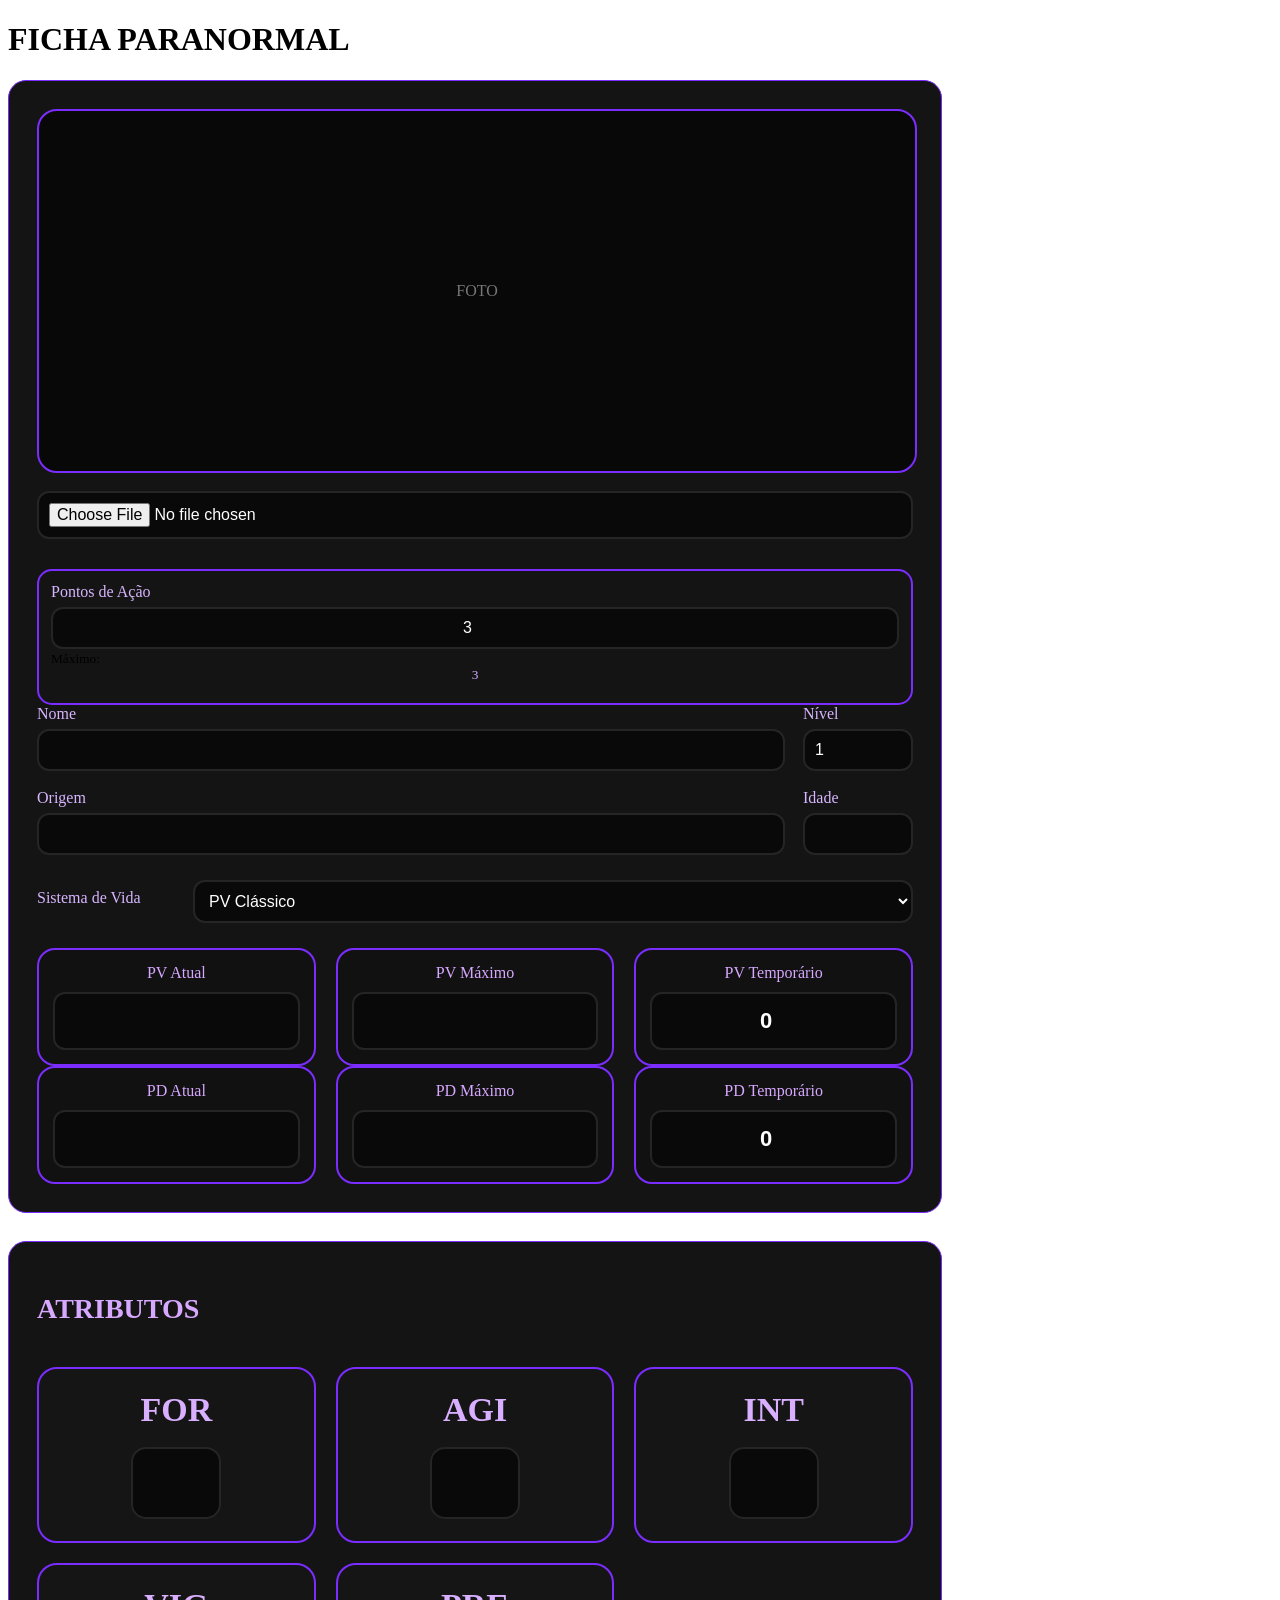
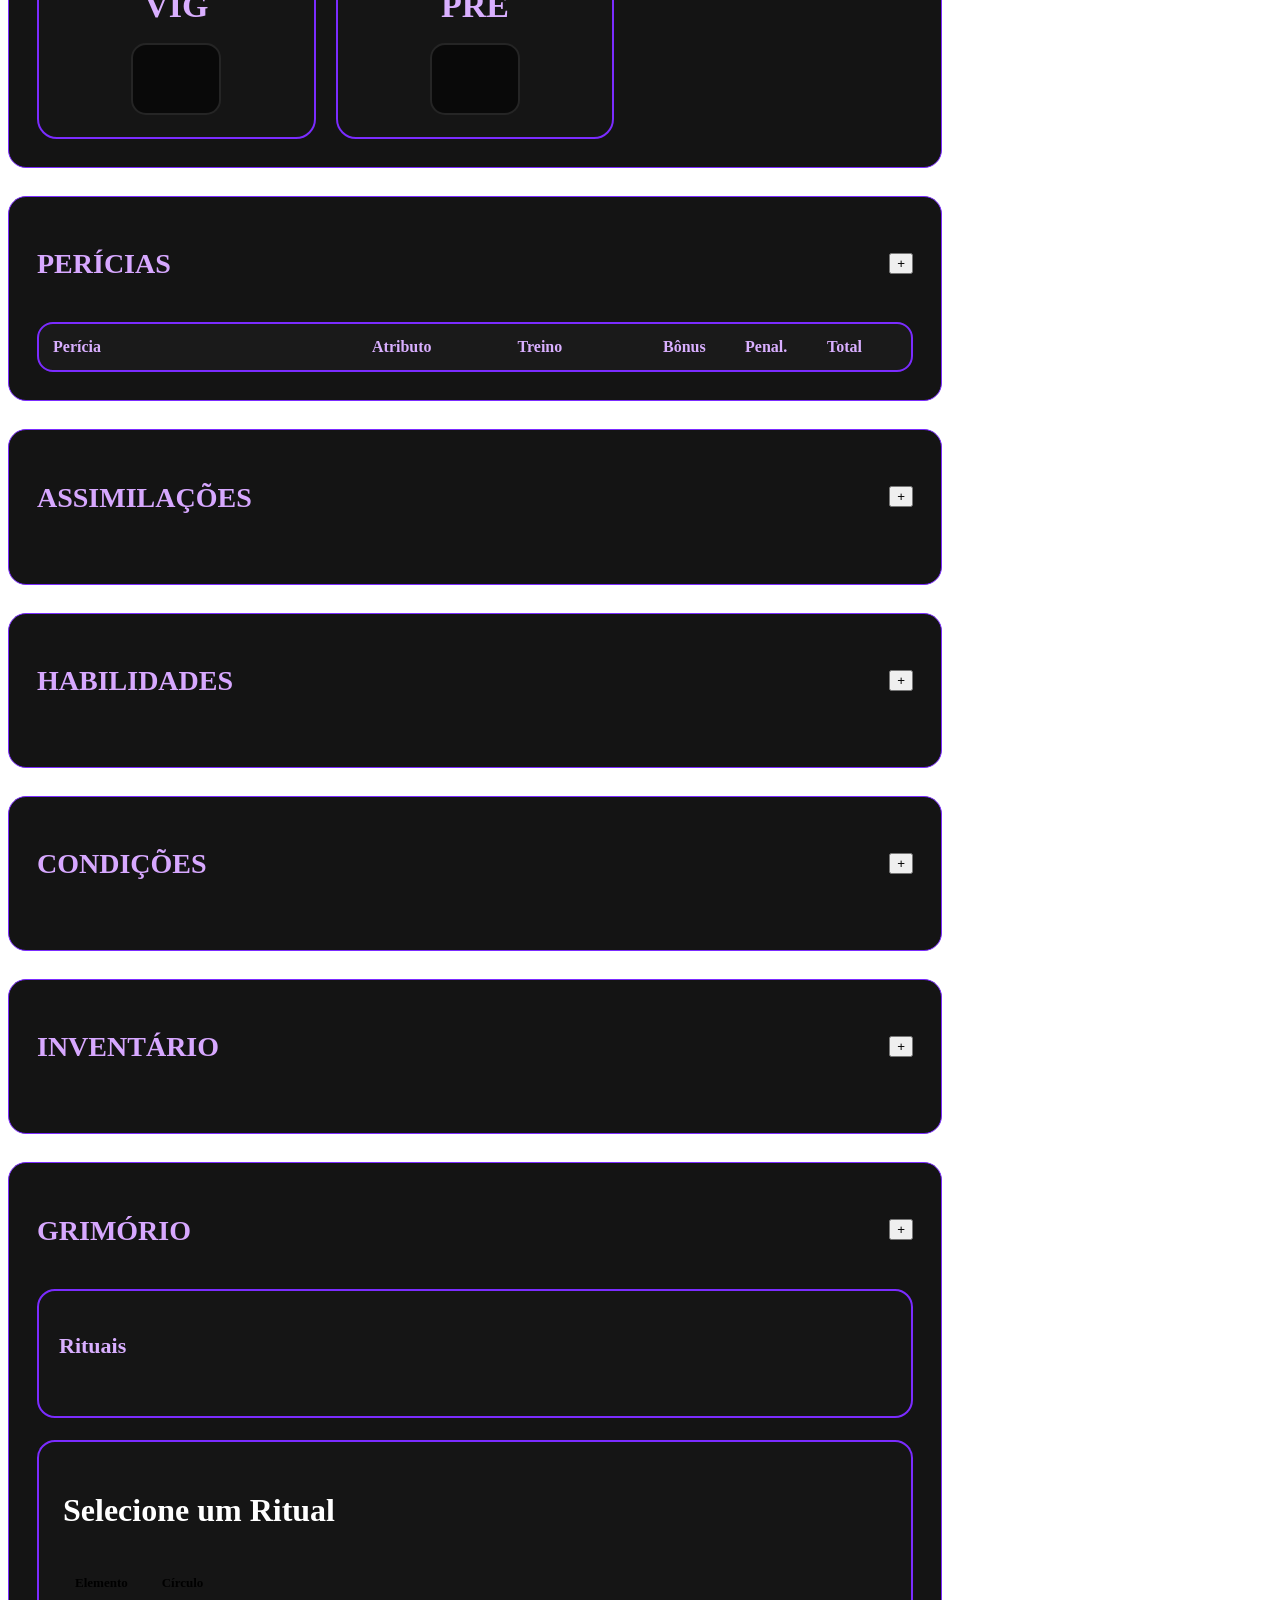
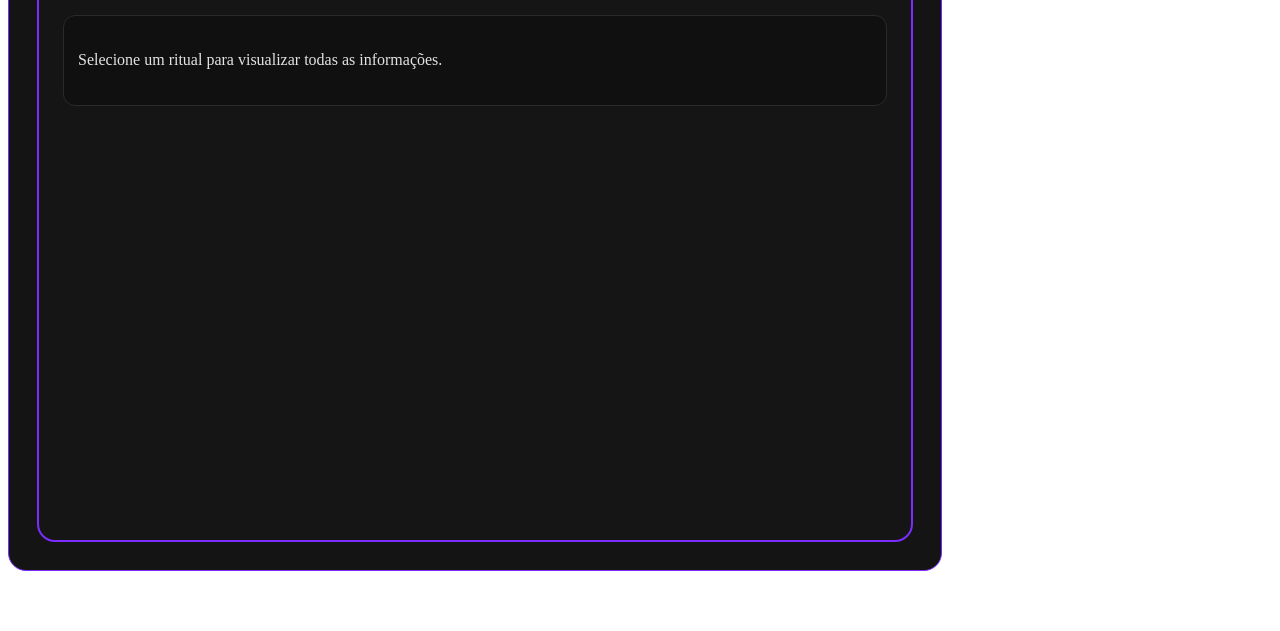
==== commit 049a7185: "Atualização do sistema" ====
--- a/index.html
+++ b/index.html
@@ -4,15 +4,11 @@
 <head>
 
 <meta charset="UTF-8">
-
-<meta name="viewport"
-content="width=device-width, initial-scale=1.0">
+<meta name="viewport" content="width=device-width, initial-scale=1.0">
 
 <title>Ficha Paranormal</title>
 
-<link
-rel="stylesheet"
-href="style.css">
+<link rel="stylesheet" href="style.css">
 
 </head>
 
@@ -21,7 +17,7 @@
 <div class="container">
 
 <!--======================================================
-                        HEADER
+                    TÍTULO
 =======================================================-->
 
 <header class="top-bar">
@@ -31,22 +27,18 @@
 </header>
 
 <!--======================================================
-                    PERSONAGEM
-=======================================================-->
-
-<section class="card">
-
-<div class="character-section">
-
-<!--======================================================
-                        FOTO
+                FICHA PRINCIPAL
+=======================================================-->
+
+<section class="card character-section">
+
+<!--======================================================
+                COLUNA ESQUERDA
 =======================================================-->
 
 <div class="photo-area">
 
-<div
-class="photo-preview"
-id="photoPreview">
+<div class="photo-preview" id="photoPreview">
 
 FOTO
 
@@ -57,23 +49,19 @@
 id="photoInput"
 accept="image/*">
 
-<div class="pa-box">
-
-<span>Pontos de Ação</span>
+<div class="pa-card">
+
+<label>Pontos de Ação</label>
 
 <input
 type="number"
 id="paAtual"
-value="4">
+value="3">
 
 <small>
 
 Máximo:
-<span id="paMaxText">
-
-4
-
-</span>
+<span id="paMaximo">3</span>
 
 </small>
 
@@ -82,287 +70,331 @@
 </div>
 
 <!--======================================================
-                    INFORMAÇÕES
+                COLUNA DIREITA
 =======================================================-->
 
 <div class="character-info">
 
-    <div class="info-grid">
-
-        <div class="field">
-            <label>Nome</label>
-            <input type="text" id="characterName">
-        </div>
-
-        <div class="field">
-            <label>Nível</label>
-            <input type="number" id="nivel" value="1">
-        </div>
-
-        <div class="field">
-            <label>Origem</label>
-            <input type="text" id="origem">
-        </div>
-
-        <div class="field">
-            <label>Idade</label>
-            <input type="number" id="idade">
-        </div>
-
-    </div>
-
-    <!--==============================================
-                    SISTEMA DE VIDA
-    ==============================================-->
-
-    <div class="life-system">
-
-        <label>Sistema de Vida</label>
-
-        <select id="lifeSystem">
-
-            <option value="pv">PV Clássico</option>
-
-            <option value="body">Partes do Corpo</option>
-
-        </select>
-
-    </div>
-
-    <!--==============================================
-                    PV CLÁSSICO
-    ==============================================-->
-
-    <div id="pvSystem">
-
-        <div class="status-row">
-
-            <div class="status-box">
-
-                <span>PV Atual</span>
-
-                <input
-                    type="number"
-                    id="pvAtual">
-
-            </div>
-
-            <div class="status-box">
-
-                <span>PV Máximo</span>
-
-                <input
-                    type="number"
-                    id="pvMax"
-                    readonly>
-
-            </div>
-
-            <div class="status-box">
-
-                <span>PV Temporário</span>
-
-                <input
-                    type="number"
-                    id="pvTemp"
-                    value="0">
-
-            </div>
-
-        </div>
-
-    </div>
-
-    <!--==============================================
+<div class="info-grid">
+
+<div class="field">
+
+<label>Nome</label>
+
+<input
+type="text"
+id="characterName">
+
+</div>
+
+<div class="field">
+
+<label>Nível</label>
+
+<input
+type="number"
+id="nivel"
+value="1">
+
+</div>
+
+<div class="field">
+
+<label>Origem</label>
+
+<input
+type="text"
+id="origem">
+
+</div>
+
+<div class="field">
+
+<label>Idade</label>
+
+<input
+type="number"
+id="idade">
+
+</div>
+
+</div>
+
+<!--======================================================
+                SISTEMA DE VIDA
+=======================================================-->
+
+<div class="life-system">
+
+<label>Sistema de Vida</label>
+
+<select id="lifeSystem">
+
+<option value="pv">
+
+PV Clássico
+
+</option>
+
+<option value="body">
+
+Partes do Corpo
+
+</option>
+
+</select>
+
+</div>
+
+<!--======================================================
+                PV CLÁSSICO
+=======================================================-->
+
+<div id="pvSystem">
+
+<div class="status-row">
+
+<div class="status-box">
+
+<span>PV Atual</span>
+
+<input
+type="number"
+id="pvAtual">
+
+</div>
+
+<div class="status-box">
+
+<span>PV Máximo</span>
+
+<input
+type="number"
+id="pvMax"
+readonly>
+
+</div>
+
+<div class="status-box">
+
+<span>PV Temporário</span>
+
+<input
+type="number"
+id="pvTemp"
+value="0">
+
+</div>
+
+</div>
+
+</div>
+
+<!--======================================================
                 PARTES DO CORPO
-    ==============================================-->
-
-    <div id="bodySystem">
-
-        <div class="body-grid">
-
-            <!-- ESQUERDA -->
-
-            <div class="body-left">
-
-                <img
-                    src="assets/body.png"
-                    id="bodyImage">
-
-            </div>
-
-            <!-- CENTRO -->
-
-            <div class="body-center">
-
-                <h3>INFORMAÇÕES DO CORPO</h3>
-
-                <div
-                    id="bodyInfo"
-                    class="body-info">
-
-                    Selecione um membro para visualizar informações.
-
-                </div>
-
-            </div>
-
-            <!-- DIREITA -->
-
-            <div class="body-right">
-
-                <div class="member-row">
-
-                    <span>Cabeça</span>
-
-                    <input
-                        type="number"
-                        id="headHP">
-
-                </div>
-
-                <div class="member-row">
-
-                    <span>Peito</span>
-
-                    <input
-                        type="number"
-                        id="chestHP">
-
-                </div>
-
-                <div class="member-row">
-
-                    <span>Abdômen</span>
-
-                    <input
-                        type="number"
-                        id="abdomenHP">
-
-                </div>
-
-                <div class="member-row">
-
-                    <span>Braço Esq.</span>
-
-                    <input
-                        type="number"
-                        id="leftArmHP">
-
-                </div>
-
-                <div class="member-row">
-
-                    <span>Braço Dir.</span>
-
-                    <input
-                        type="number"
-                        id="rightArmHP">
-
-                </div>
-
-                <div class="member-row">
-
-                    <span>Perna Esq.</span>
-
-                    <input
-                        type="number"
-                        id="leftLegHP">
-
-                </div>
-
-                <div class="member-row">
-
-                    <span>Perna Dir.</span>
-
-                    <input
-                        type="number"
-                        id="rightLegHP">
-
-                </div>
-
-                <div class="status-box">
-
-                    <span>PV Temporário</span>
-
-                    <input
-                        type="number"
-                        id="bodyTempPV"
-                        value="0">
-
-                </div>
-
-            </div>
-
-        </div>
-
-    </div>
-
-    <!--==============================================
+=======================================================-->
+
+<div id="bodySystem">
+
+<div class="body-grid">
+
+<!--==================================
+            ESQUERDA
+===================================-->
+
+<div class="body-left">
+
+<img
+src="assets/body.png"
+id="bodyImage">
+
+</div>
+
+<!--==================================
+            CENTRO
+===================================-->
+
+<div class="body-center">
+
+<h3>INFORMAÇÕES DO CORPO</h3>
+
+<div
+id="bodyInfo"
+class="body-info">
+
+Selecione um membro para visualizar suas informações.
+
+</div>
+
+</div>
+
+<!--==================================
+            DIREITA
+===================================-->
+
+<div class="body-right">
+
+<div class="member-row">
+
+<span>Cabeça</span>
+
+<input
+type="number"
+id="headHP"
+value="2">
+
+</div>
+
+<div class="member-row">
+
+<span>Peito</span>
+
+<input
+type="number"
+id="chestHP"
+value="2">
+
+</div>
+
+<div class="member-row">
+
+<span>Abdômen</span>
+
+<input
+type="number"
+id="abdomenHP"
+value="2">
+
+</div>
+
+<div class="member-row">
+
+<span>Braço Esq.</span>
+
+<input
+type="number"
+id="leftArmHP"
+value="2">
+
+</div>
+
+<div class="member-row">
+
+<span>Braço Dir.</span>
+
+<input
+type="number"
+id="rightArmHP"
+value="2">
+
+</div>
+
+<div class="member-row">
+
+<span>Perna Esq.</span>
+
+<input
+type="number"
+id="leftLegHP"
+value="2">
+
+</div>
+
+<div class="member-row">
+
+<span>Perna Dir.</span>
+
+<input
+type="number"
+id="rightLegHP"
+value="2">
+
+</div>
+
+<div class="member-row">
+
+<span>PV Temporário</span>
+
+<input
+type="number"
+id="bodyTempPV"
+value="0">
+
+</div>
+
+</div>
+
+</div>
+
+</div>
+
+<!--======================================================
                     PD
-    ==============================================-->
-
-    <div id="pdSystem">
-
-        <div class="status-row">
-
-            <div class="status-box">
-
-                <span>PD Atual</span>
-
-                <input
-                    type="number"
-                    id="pdAtual">
-
-            </div>
-
-            <div class="status-box">
-
-                <span>PD Máximo</span>
-
-                <input
-                    type="number"
-                    id="pdMax"
-                    readonly>
-
-            </div>
-
-            <div class="status-box">
-
-                <span>PD Temporário</span>
-
-                <input
-                    type="number"
-                    id="pdTemp"
-                    value="0">
-
-            </div>
-
-        </div>
-
-    </div>
-
-</div>
-
-<!--======================================================
-                    ATRIBUTOS
-=======================================================-->
-
+=======================================================-->
+
+<div id="pdSystem">
+
+<div class="status-row">
+
+<div class="status-box">
+
+<span>PD Atual</span>
+
+<input
+type="number"
+id="pdAtual">
+
+</div>
+
+<div class="status-box">
+
+<span>PD Máximo</span>
+
+<input
+type="number"
+id="pdMax"
+readonly>
+
+</div>
+
+<div class="status-box">
+
+<span>PD Temporário</span>
+
+<input
+type="number"
+id="pdTemp"
+value="0">
+
+</div>
+
+</div>
+
+</div>
+
+</div>
+
+</section>
+
+<!--======================================================
+            ATRIBUTOS (continua Parte 3)
+=======================================================-->
 
 <section class="card">
 
+<div class="section-title">
+
 <h2>ATRIBUTOS</h2>
 
+</div>
+
 <div class="attributes-grid">
 
 <div class="attribute">
 
 <span>FOR</span>
 
-<input
-type="number"
-id="forca"
-value="1">
+<input type="number" id="for">
 
 </div>
 
@@ -370,10 +402,7 @@
 
 <span>AGI</span>
 
-<input
-type="number"
-id="agilidade"
-value="1">
+<input type="number" id="agi">
 
 </div>
 
@@ -381,10 +410,7 @@
 
 <span>INT</span>
 
-<input
-type="number"
-id="intelecto"
-value="1">
+<input type="number" id="int">
 
 </div>
 
@@ -392,10 +418,7 @@
 
 <span>VIG</span>
 
-<input
-type="number"
-id="vigor"
-value="1">
+<input type="number" id="vig">
 
 </div>
 
@@ -403,10 +426,7 @@
 
 <span>PRE</span>
 
-<input
-type="number"
-id="presenca"
-value="1">
+<input type="number" id="pre">
 
 </div>
 
@@ -424,267 +444,45 @@
 
 <h2>PERÍCIAS</h2>
 
+<button
+class="add-btn"
+id="addSkill">
+
++
+
+</button>
+
 </div>
 
 <div class="skills-header">
 
-<span>Perícia</span>
-
-<span>Atributo</span>
-
-<span>Treino</span>
-
-<span>Bônus</span>
-
-<span>Penal.</span>
-
-<span>Total</span>
-
-</div>
-
-<div
-class="skills-list"
-id="skillsList">
-
-<!-- MANOBRA -->
-
-<div
-class="skill-row clickable-skill"
-data-skill="Manobra">
-
-<span class="skill-name">
-
-Manobra
-
-</span>
-
-<span class="skill-attr">
-
-FOR
-
-</span>
-
-<select class="skill-train">
-
-<option value="0">
-
-Destreinado
-
-</option>
-
-<option value="1">
-
-Treinado
-
-</option>
-
-<option value="2">
-
-Veterano
-
-</option>
-
-<option value="3">
-
-Expert
-
-</option>
-
-</select>
-
-<input
-type="number"
-class="skill-bonus"
-value="0">
-
-<input
-type="number"
-class="skill-penalty"
-value="0">
-
-<span class="skill-total">
-
-0
-
-</span>
-
-</div>
-
-<!-- As demais perícias serão criadas pelo JavaScript -->
+<div>Perícia</div>
+
+<div>Atributo</div>
+
+<div>Treino</div>
+
+<div>Bônus</div>
+
+<div>Penal.</div>
+
+<div>Total</div>
+
+</div>
+
+<div
+id="skillsList"
+class="skills-list">
+
+<!-- JavaScript -->
 
 </div>
 
 </section>
 
 <!--======================================================
-            MODAL EDITOR DE PERÍCIAS
-=======================================================-->
-
-<div
-class="modal hidden"
-id="skillModal">
-
-<div class="modal-content">
-
-<div class="modal-header">
-
-<h2>
-
-Editar Perícia
-
-</h2>
-
-<button
-class="close-modal"
-onclick="closeSkillModal()">
-
-×
-
-</button>
-
-</div>
-
-<div class="field">
-
-<label>
-
-Nome
-
-</label>
-
-<input
-type="text"
-id="skillName"
-readonly>
-
-</div>
-
-<div class="field">
-
-<label>
-
-Atributo
-
-</label>
-
-<select
-id="skillAttribute">
-
-<option value="FOR">
-
-FOR
-
-</option>
-
-<option value="AGI">
-
-AGI
-
-</option>
-
-<option value="INT">
-
-INT
-
-</option>
-
-<option value="VIG">
-
-VIG
-
-</option>
-
-<option value="PRE">
-
-PRE
-
-</option>
-
-</select>
-
-</div>
-
-<div class="field">
-
-<label>
-
-Treinamento
-
-</label>
-
-<select
-id="skillTraining">
-
-<option value="0">
-
-Destreinado
-
-</option>
-
-<option value="1">
-
-Treinado
-
-</option>
-
-<option value="2">
-
-Veterano
-
-</option>
-
-<option value="3">
-
-Expert
-
-</option>
-
-</select>
-
-</div>
-
-<div class="field">
-
-<label>
-
-Bônus
-
-</label>
-
-<input
-type="number"
-id="skillBonus">
-
-</div>
-
-<div class="field">
-
-<label>
-
-Penalidade
-
-</label>
-
-<input
-type="number"
-id="skillPenalty">
-
-</div>
-
-<div class="skill-editor-buttons">
-
-<button
-onclick="saveSkill()">
-
-Salvar
-
-</button>
-
-</div>
-
-</div>
-
-</div>
+            ASSIMILAÇÕES (Parte 4)
+=======================================================-->
 
 <!--======================================================
                     ASSIMILAÇÕES
@@ -707,73 +505,24 @@
 </div>
 
 <div
-class="assimilations-list"
-id="assimilationList">
+id="assimilationsList"
+class="assimilations-list">
+
+<!-- JavaScript -->
 
 </div>
 
 </section>
 
 <!--======================================================
-            MODAL ASSIMILAÇÕES
-=======================================================-->
-
-<div
-class="modal hidden"
-id="assimilationModal">
-
-<div class="modal-content">
-
-<div class="modal-header">
-
-<h2>
-
-Adicionar Assimilação
-
-</h2>
-
-<button
-class="close-modal"
-onclick="closeAssimilationModal()">
-
-×
-
-</button>
-
-</div>
-
-<div class="search-box">
-
-<input
-type="text"
-id="assimilationSearch"
-placeholder="Pesquisar...">
-
-</div>
-
-<div
-class="modal-list"
-id="assimilationDatabase">
-
-</div>
-
-</div>
-
-</div>
-
-<!--======================================================
-                HABILIDADES
+                    HABILIDADES
 =======================================================-->
 
 <section class="card">
 
 <div class="section-title">
 
-<h2>
-
-HABILIDADES
-
-</h2>
+<h2>HABILIDADES</h2>
 
 <button
 class="add-btn"
@@ -786,73 +535,24 @@
 </div>
 
 <div
-class="abilities-list"
-id="abilitiesList">
+id="abilitiesList"
+class="abilities-list">
+
+<!-- JavaScript -->
 
 </div>
 
 </section>
 
 <!--======================================================
-            MODAL HABILIDADES
-=======================================================-->
-
-<div
-class="modal hidden"
-id="abilityModal">
-
-<div class="modal-content">
-
-<div class="modal-header">
-
-<h2>
-
-Adicionar Habilidade
-
-</h2>
-
-<button
-class="close-modal"
-onclick="closeAbilityModal()">
-
-×
-
-</button>
-
-</div>
-
-<div class="search-box">
-
-<input
-type="text"
-id="abilitySearch"
-placeholder="Pesquisar habilidade...">
-
-</div>
-
-<div
-class="modal-list"
-id="abilityDatabase">
-
-</div>
-
-</div>
-
-</div>
-
-<!--======================================================
-                CONDIÇÕES
+                    CONDIÇÕES
 =======================================================-->
 
 <section class="card">
 
 <div class="section-title">
 
-<h2>
-
-CONDIÇÕES
-
-</h2>
+<h2>CONDIÇÕES</h2>
 
 <button
 class="add-btn"
@@ -865,64 +565,24 @@
 </div>
 
 <div
-class="conditions-list"
-id="conditionsList">
+id="conditionsList"
+class="conditions-list">
+
+<!-- JavaScript -->
 
 </div>
 
 </section>
 
 <!--======================================================
-            MODAL CONDIÇÕES
-=======================================================-->
-
-<div
-class="modal hidden"
-id="conditionModal">
-
-<div class="modal-content">
-
-<div class="modal-header">
-
-<h2>
-
-Condições
-
-</h2>
-
-<button
-class="close-modal"
-onclick="closeConditionModal()">
-
-×
-
-</button>
-
-</div>
-
-<div
-class="modal-list"
-id="conditionDatabase">
-
-</div>
-
-</div>
-
-</div>
-
-<!--======================================================
-                INVENTÁRIO
+                    INVENTÁRIO
 =======================================================-->
 
 <section class="card">
 
 <div class="section-title">
 
-<h2>
-
-INVENTÁRIO
-
-</h2>
+<h2>INVENTÁRIO</h2>
 
 <button
 class="add-btn"
@@ -935,125 +595,99 @@
 </div>
 
 <div
-class="inventory-list"
-id="inventoryList">
+id="inventoryList"
+class="inventory-list">
+
+<!-- JavaScript -->
 
 </div>
 
 </section>
 
 <!--======================================================
-            MODAL INVENTÁRIO
-=======================================================-->
-
-<div
-class="modal hidden"
-id="inventoryModal">
-
-<div class="modal-content">
-
-<div class="modal-header">
-
-<h2>
-
-Adicionar Item
+                    GRIMÓRIO
+                    (Parte 5)
+=======================================================-->
+
+<!--======================================================
+                    GRIMÓRIO
+=======================================================-->
+
+<section class="card">
+
+<div class="section-title">
+
+<h2>GRIMÓRIO</h2>
+
+<button
+class="add-btn"
+id="addRitual">
+
++
+
+</button>
+
+</div>
+
+<div class="grimorio-layout">
+
+<!--====================================
+            LISTA
+=====================================-->
+
+<div class="grimorio-sidebar">
+
+<h3>Rituais</h3>
+
+<div
+id="grimorioList"
+class="grimorio-list">
+
+<!-- JavaScript -->
+
+</div>
+
+</div>
+
+<!--====================================
+            VISUALIZAÇÃO
+=====================================-->
+
+<div class="grimorio-view">
+
+<h2 id="ritualName">
+
+Selecione um Ritual
 
 </h2>
 
-<button
-class="close-modal"
-onclick="closeInventoryModal()">
-
-×
-
-</button>
-
-</div>
-
-<div class="search-box">
-
-<input
-type="text"
-id="inventorySearch"
-placeholder="Pesquisar item...">
-
-</div>
-
-<div
-class="modal-list"
-id="inventoryDatabase">
-
-</div>
-
-</div>
-
-</div>
-
-<!--======================================================
-                    GRIMÓRIO
-=======================================================-->
-
-<section class="card">
-
-<h2>
-
-GRIMÓRIO
-
-</h2>
-
-<div class="grimorio">
-
-<div class="grimorio-layout">
-
-<div class="grimorio-sidebar">
-
-<h3
-class="grimorio-title">
-
-ELEMENTOS
-
-</h3>
-
-<button
-class="grimorio-button active">
-
-Sangue
-
-</button>
-
-<button
-class="grimorio-button">
-
-Morte
-
-</button>
-
-<button
-class="grimorio-button">
-
-Energia
-
-</button>
-
-<button
-class="grimorio-button">
-
-Conhecimento
-
-</button>
-
-<button
-class="grimorio-button">
-
-Medo
-
-</button>
-
-</div>
-
-<div
-class="grimorio-content"
-id="grimorioContent">
+<div class="ritual-tags">
+
+<span
+id="ritualElement"
+class="tag">
+
+Elemento
+
+</span>
+
+<span
+id="ritualCircle"
+class="tag">
+
+Círculo
+
+</span>
+
+</div>
+
+<div class="ritual-effect">
+
+<p id="ritualDescription">
+
+Selecione um ritual para visualizar todas as informações.
+
+</p>
 
 </div>
 
@@ -1064,161 +698,29 @@
 </section>
 
 <!--======================================================
-                    PAINEL DE ROLAGEM
-=======================================================-->
-
-</div> <!-- container -->
-
-<aside class="dice-panel">
-
-<h2>ROLAGEM</h2>
-
-<div class="dice-inputs">
-
-<div class="dice-field">
-
-<label>Quantidade</label>
-
-<input
-type="number"
-id="diceCount"
-value="1">
-
-</div>
-
-<div class="dice-field">
-
-<label>Dado</label>
-
-<input
-type="number"
-id="diceType"
-value="20">
-
-</div>
-
-<div class="dice-field">
-
-<label>Bônus</label>
-
-<input
-type="number"
-id="diceBonus"
-value="0">
-
-</div>
-
-</div>
-
-<div class="attribute-rolls">
-
-<button
-class="attribute-roll-btn"
-data-attr="FOR">
-
-FOR
-
-</button>
-
-<button
-class="attribute-roll-btn"
-data-attr="AGI">
-
-AGI
-
-</button>
-
-<button
-class="attribute-roll-btn"
-data-attr="INT">
-
-INT
-
-</button>
-
-<button
-class="attribute-roll-btn"
-data-attr="VIG">
-
-VIG
-
-</button>
-
-<button
-class="attribute-roll-btn"
-data-attr="PRE">
-
-PRE
-
-</button>
-
-</div>
-
-<button
-class="roll-button"
-id="rollButton">
-
-ROLAR
-
-</button>
-
-<div
-class="dice-result"
-id="diceResult">
-
-Aguardando rolagem...
-
-</div>
-
-<button
-class="next-turn-btn"
-id="nextTurn">
-
-PASSAR RODADA
-
-</button>
-
-</aside>
+                    MODAIS
+=======================================================-->
+
+<div
+id="modalContainer">
+
+<!-- Todos os modais serão criados pelo JavaScript -->
+
+</div>
 
 <!--======================================================
                     TOOLTIP
 =======================================================-->
 
 <div
-class="tooltip"
-id="tooltip">
-
-</div>
-
-<!--======================================================
-                    SCRIPTS
-=======================================================-->
-
-<script src="main.js"></script>
-
-<script src="status.js"></script>
-
-<script src="photo.js"></script>
-
-<script src="attributes.js"></script>
-
-<script src="skills.js"></script>
-
-<script src="assimilations.js"></script>
-
-<script src="abilities.js"></script>
-
-<script src="conditions.js"></script>
-
-<script src="inventory.js"></script>
-
-<script src="grimorio.js"></script>
-
-<script src="dice.js"></script>
-
-<script src="turn.js"></script>
-
-<script src="save.js"></script>
+id="tooltip"
+class="tooltip">
+
+</div>
+
+</div>
+
+<script src="script.js"></script>
 
 </body>
 
--- a/style.css
+++ b/style.css
@@ -1,2830 +1,1889 @@
 /*==========================================================
-=                      RESET GERAL                         =
-==========================================================*/
-
-*{
-    margin:0;
-    padding:0;
+=                    CARDS GERAIS
+==========================================================*/
+
+.card{
+    width:100%;
+    background:#141414;
+    border:1px solid #7b2cff;
+    border-radius:18px;
+    padding:28px;
+    margin-bottom:28px;
     box-sizing:border-box;
 }
 
-html{
-
-    scroll-behavior:smooth;
-
-}
-
-body{
-
-    background:#060606;
-
-    color:#F5F5F5;
-
-    font-family:Orbitron,sans-serif;
-
-    overflow-x:hidden;
-
-}
-
-/*==========================================================
-=                      VARIÁVEIS                           =
-==========================================================*/
-
-:root{
-
-    --bg:#0B0B0B;
-
-    --bg2:#121212;
-
-    --bg3:#1A1A1A;
-
-    --roxo:#8A2BFF;
-
-    --roxoClaro:#C89BFF;
-
-    --roxoEscuro:#46148C;
-
-    --texto:#F4F4F4;
-
-    --cinza:#7E7E7E;
-
-    --verde:#2ECC71;
-
-    --vermelho:#FF4B5C;
-
-    --laranja:#FFAA33;
-
-    --borda:2px solid #8A2BFF;
-
-    --radius:18px;
-
-    --shadow:
-
-    0 0 6px rgba(138,43,255,.35),
-
-    0 0 18px rgba(138,43,255,.15);
-
-}
-
-/*==========================================================
-=                    SCROLLBAR                            =
-==========================================================*/
-
-::-webkit-scrollbar{
-
-    width:10px;
-
-}
-
-::-webkit-scrollbar-track{
-
+.card h2{
+    color:#d7a8ff;
+    font-size:28px;
+    margin-bottom:22px;
+}
+
+.section-title{
+    display:flex;
+    justify-content:space-between;
+    align-items:center;
+    margin-bottom:20px;
+}
+
+/*==========================================================
+=                    INPUTS
+==========================================================*/
+
+input,
+textarea,
+select{
+    width:100%;
     background:#090909;
-
-}
-
-::-webkit-scrollbar-thumb{
-
-    background:#7E2CFF;
-
+    color:#fff;
+    border:2px solid #252525;
+    border-radius:12px;
+    padding:10px;
+    font-size:16px;
+    box-sizing:border-box;
+}
+
+input:focus,
+textarea:focus,
+select:focus{
+    border-color:#8b2cff;
+    outline:none;
+}
+
+label{
+    display:block;
+    color:#d7b5ff;
+    margin-bottom:6px;
+}
+
+/*==========================================================
+=                    FOTO
+==========================================================*/
+
+.photo-area{
+    display:flex;
+    flex-direction:column;
+    gap:18px;
+}
+
+.photo-preview{
+    width:100%;
+    height:360px;
+    background:#080808;
+    border:2px solid #7b2cff;
     border-radius:20px;
-
-}
-
-::-webkit-scrollbar-thumb:hover{
-
-    background:#B06EFF;
-
-}
-
-/*==========================================================
-=                  CONTAINER PRINCIPAL                    =
-==========================================================*/
+    display:flex;
+    justify-content:center;
+    align-items:center;
+    color:#777;
+    overflow:hidden;
+}
+
+.photo-preview img{
+    width:100%;
+    height:100%;
+    object-fit:cover;
+}
+
+/*==========================================================
+=                    INFO
+==========================================================*/
+
+.info-grid{
+    display:grid;
+    grid-template-columns:1fr 110px;
+    gap:18px;
+    margin-bottom:18px;
+}
+
+.field{
+    display:flex;
+    flex-direction:column;
+}
+
+/*==========================================================
+=                    SISTEMA VIDA
+==========================================================*/
+
+.life-system{
+    display:grid;
+    grid-template-columns:140px 1fr;
+    gap:16px;
+    align-items:center;
+    margin:25px 0;
+}
+
+/*==========================================================
+=                    STATUS
+==========================================================*/
+
+.status-row{
+    display:grid;
+    grid-template-columns:repeat(3,1fr);
+    gap:20px;
+}
+
+.status-box{
+    background:#111;
+    border:2px solid #7b2cff;
+    border-radius:18px;
+    padding:14px;
+    display:flex;
+    flex-direction:column;
+    gap:10px;
+}
+
+.status-box span{
+    color:#d7a8ff;
+    text-align:center;
+}
+
+.status-box input{
+    height:58px;
+    text-align:center;
+    font-size:22px;
+    font-weight:bold;
+}
+
+/*==========================================================
+=                  PARTES DO CORPO
+==========================================================*/
+
+#bodySystem{
+    display:none;
+}
+
+.body-grid{
+    display:grid;
+    grid-template-columns:230px 1fr 260px;
+    gap:30px;
+    align-items:start;
+}
+
+.body-left{
+    display:flex;
+    justify-content:center;
+    align-items:center;
+}
+
+.body-left img{
+    width:210px;
+}
+
+.body-center{
+    min-height:430px;
+    border:2px solid #7b2cff;
+    border-radius:16px;
+    padding:22px;
+    background:#171717;
+}
+
+.body-center h3{
+    margin-bottom:20px;
+}
+
+.body-info{
+    line-height:1.8;
+}
+
+.body-right{
+    display:flex;
+    flex-direction:column;
+    gap:14px;
+}
+
+.member-row{
+    display:grid;
+    grid-template-columns:120px 1fr;
+    gap:12px;
+    align-items:center;
+}
+
+.member-row span{
+    color:#e6d2ff;
+}
+
+.member-row input{
+    text-align:center;
+}
+
+.pa-card{
+    margin-top:12px;
+    border:2px solid #7b2cff;
+    border-radius:15px;
+    padding:12px;
+}
+
+.pa-card span{
+    display:block;
+    text-align:center;
+    margin-bottom:8px;
+    color:#d7a8ff;
+}
+
+.pa-card input{
+    text-align:center;
+}
+
+/*==========================================================
+=                    ATRIBUTOS
+==========================================================*/
+
+.attributes-section{
+
+display:flex;
+
+flex-direction:column;
+
+gap:25px;
+
+}
+
+.attributes-grid{
+
+display:grid;
+
+grid-template-columns:repeat(5,1fr);
+
+gap:20px;
+
+}
+
+.attribute{
+
+background:#151515;
+
+border:2px solid #7b2cff;
+
+border-radius:20px;
+
+padding:22px;
+
+display:flex;
+
+flex-direction:column;
+
+align-items:center;
+
+justify-content:center;
+
+gap:18px;
+
+transition:.20s;
+
+}
+
+.attribute:hover{
+
+transform:translateY(-3px);
+
+box-shadow:0 0 15px rgba(123,44,255,.35);
+
+}
+
+.attribute span{
+
+font-size:34px;
+
+font-weight:bold;
+
+color:#D9AFFF;
+
+}
+
+.attribute input{
+
+width:90px;
+
+height:72px;
+
+text-align:center;
+
+font-size:34px;
+
+font-weight:bold;
+
+border-radius:15px;
+
+}
+
+/*==========================================================
+=                    PERÍCIAS
+==========================================================*/
+
+.skills-section{
+
+display:flex;
+
+flex-direction:column;
+
+gap:25px;
+
+}
+
+.skills-header{
+
+display:grid;
+
+grid-template-columns:
+
+2.3fr
+
+1fr
+
+1fr
+
+70px
+
+70px
+
+70px;
+
+gap:12px;
+
+background:#1A1A1A;
+
+border:2px solid #7b2cff;
+
+border-radius:16px;
+
+padding:14px;
+
+font-weight:bold;
+
+color:#D9AFFF;
+
+}
+
+.skills-list{
+
+display:flex;
+
+flex-direction:column;
+
+gap:10px;
+
+}
+
+.skill-row{
+
+display:grid;
+
+grid-template-columns:
+
+2.3fr
+
+1fr
+
+1fr
+
+70px
+
+70px
+
+70px;
+
+gap:12px;
+
+align-items:center;
+
+background:#141414;
+
+border:1px solid #2A2A2A;
+
+border-radius:14px;
+
+padding:12px;
+
+transition:.2s;
+
+}
+
+.skill-row:hover{
+
+border-color:#7b2cff;
+
+}
+
+.skill-name{
+
+font-size:17px;
+
+color:#FFF;
+
+}
+
+.skill-attr{
+
+display:flex;
+
+justify-content:center;
+
+align-items:center;
+
+height:42px;
+
+background:#0D0D0D;
+
+border-radius:10px;
+
+border:1px solid #2F2F2F;
+
+color:#D9AFFF;
+
+font-weight:bold;
+
+}
+
+.skill-total{
+
+display:flex;
+
+justify-content:center;
+
+align-items:center;
+
+height:42px;
+
+background:#0D0D0D;
+
+border-radius:10px;
+
+border:1px solid #2F2F2F;
+
+font-size:20px;
+
+font-weight:bold;
+
+color:white;
+
+}
+
+.skill-row input{
+
+height:42px;
+
+text-align:center;
+
+}
+
+.skill-row select{
+
+height:42px;
+
+}
+
+.clickable-skill{
+
+cursor:pointer;
+
+transition:.2s;
+
+}
+
+.clickable-skill:hover{
+
+color:#C788FF;
+
+}
+
+/*==========================================================
+=                 MENU PERÍCIA
+==========================================================*/
+
+.skill-editor{
+
+position:fixed;
+
+inset:0;
+
+display:flex;
+
+justify-content:center;
+
+align-items:center;
+
+background:rgba(0,0,0,.8);
+
+backdrop-filter:blur(4px);
+
+z-index:500;
+
+}
+
+.skill-editor-content{
+
+width:520px;
+
+background:#151515;
+
+border:2px solid #7b2cff;
+
+border-radius:22px;
+
+padding:24px;
+
+display:flex;
+
+flex-direction:column;
+
+gap:18px;
+
+}
+
+.skill-editor h2{
+
+font-size:28px;
+
+color:#D9AFFF;
+
+}
+
+.skill-editor-buttons{
+
+display:flex;
+
+justify-content:flex-end;
+
+gap:12px;
+
+}
+
+.skill-editor-buttons button{
+
+padding:10px 18px;
+
+border:none;
+
+border-radius:10px;
+
+background:#7b2cff;
+
+color:white;
+
+cursor:pointer;
+
+transition:.2s;
+
+}
+
+.skill-editor-buttons button:hover{
+
+background:#9957ff;
+
+}
+
+/*==========================================================
+=                ASSIMILAÇÕES
+==========================================================*/
+
+.assimilations-section{
+
+display:flex;
+
+flex-direction:column;
+
+gap:25px;
+
+}
+
+.assimilations-list{
+
+display:flex;
+
+flex-direction:column;
+
+gap:18px;
+
+}
+
+.assimilation-card{
+
+background:#151515;
+
+border:2px solid #2A2A2A;
+
+border-left:6px solid #7b2cff;
+
+border-radius:18px;
+
+padding:22px;
+
+display:flex;
+
+flex-direction:column;
+
+gap:18px;
+
+transition:.25s;
+
+position:relative;
+
+}
+
+.assimilation-card:hover{
+
+border-color:#7b2cff;
+
+transform:translateY(-3px);
+
+box-shadow:0 0 15px rgba(123,44,255,.25);
+
+}
+
+.assimilation-header{
+
+display:flex;
+
+justify-content:space-between;
+
+align-items:flex-start;
+
+gap:20px;
+
+}
+
+.assimilation-title{
+
+display:flex;
+
+flex-direction:column;
+
+gap:6px;
+
+}
+
+.assimilation-name{
+
+font-size:28px;
+
+font-weight:bold;
+
+color:white;
+
+}
+
+.assimilation-element{
+
+font-size:14px;
+
+letter-spacing:1px;
+
+font-weight:bold;
+
+color:#D9AFFF;
+
+text-transform:uppercase;
+
+}
+
+.assimilation-cost{
+
+font-size:20px;
+
+font-weight:bold;
+
+color:#FF7878;
+
+white-space:nowrap;
+
+}
+
+.assimilation-type{
+
+font-size:17px;
+
+color:#CFCFCF;
+
+}
+
+.assimilation-description{
+
+font-size:17px;
+
+line-height:1.8;
+
+color:#E5E5E5;
+
+}
+
+.assimilation-footer{
+
+display:flex;
+
+justify-content:space-between;
+
+align-items:center;
+
+margin-top:8px;
+
+}
+
+.assimilation-footer button{
+
+height:40px;
+
+padding:0 18px;
+
+border:none;
+
+border-radius:10px;
+
+background:#7b2cff;
+
+color:white;
+
+cursor:pointer;
+
+transition:.2s;
+
+}
+
+.assimilation-footer button:hover{
+
+background:#9957ff;
+
+}
+
+.remove-card{
+
+position:absolute;
+
+top:15px;
+
+right:15px;
+
+width:36px;
+
+height:36px;
+
+border:none;
+
+border-radius:10px;
+
+background:#7A1A1A;
+
+color:white;
+
+font-size:18px;
+
+cursor:pointer;
+
+}
+
+/*==========================================================
+=                HABILIDADES
+==========================================================*/
+
+.abilities-list{
+
+display:grid;
+
+grid-template-columns:repeat(2,1fr);
+
+gap:18px;
+
+}
+
+.ability-card{
+
+background:#151515;
+
+border:2px solid #2A2A2A;
+
+border-radius:18px;
+
+padding:20px;
+
+display:flex;
+
+flex-direction:column;
+
+gap:12px;
+
+transition:.2s;
+
+}
+
+.ability-card:hover{
+
+border-color:#7b2cff;
+
+}
+
+.ability-name{
+
+font-size:26px;
+
+font-weight:bold;
+
+color:white;
+
+}
+
+.ability-cost{
+
+font-size:17px;
+
+color:#73F19A;
+
+}
+
+.ability-description{
+
+font-size:16px;
+
+line-height:1.7;
+
+color:#DDDDDD;
+
+}
+
+/*==========================================================
+=                CONDIÇÕES
+==========================================================*/
+
+.conditions-section{
+
+display:flex;
+
+flex-direction:column;
+
+gap:22px;
+
+}
+
+.conditions-list{
+
+display:flex;
+
+flex-wrap:wrap;
+
+gap:14px;
+
+}
+
+.condition{
+
+padding:12px 18px;
+
+background:#191919;
+
+border:2px solid #2F2F2F;
+
+border-radius:14px;
+
+font-size:16px;
+
+color:white;
+
+transition:.2s;
+
+cursor:pointer;
+
+}
+
+.condition:hover{
+
+border-color:#7b2cff;
+
+}
+
+.condition.negative{
+
+border-left:5px solid #D43636;
+
+}
+
+.condition.positive{
+
+border-left:5px solid #3BD16F;
+
+}
+
+.condition.neutral{
+
+border-left:5px solid #7b2cff;
+
+}
+
+/*==========================================================
+=                    INVENTÁRIO
+==========================================================*/
+
+.inventory-section{
+
+display:flex;
+
+flex-direction:column;
+
+gap:25px;
+
+}
+
+.inventory-list{
+
+display:flex;
+
+flex-direction:column;
+
+gap:18px;
+
+}
+
+.inventory-card{
+
+position:relative;
+
+background:#151515;
+
+border:2px solid #2A2A2A;
+
+border-left:6px solid #D89A2A;
+
+border-radius:18px;
+
+padding:22px;
+
+display:flex;
+
+flex-direction:column;
+
+gap:18px;
+
+transition:.25s;
+
+}
+
+.inventory-card:hover{
+
+border-color:#D89A2A;
+
+transform:translateY(-3px);
+
+box-shadow:0 0 15px rgba(216,154,42,.20);
+
+}
+
+.inventory-header{
+
+display:flex;
+
+justify-content:space-between;
+
+align-items:flex-start;
+
+gap:20px;
+
+}
+
+.inventory-title{
+
+display:flex;
+
+flex-direction:column;
+
+gap:6px;
+
+}
+
+.inventory-name{
+
+font-size:28px;
+
+font-weight:bold;
+
+color:white;
+
+}
+
+.inventory-category{
+
+font-size:14px;
+
+font-weight:bold;
+
+letter-spacing:1px;
+
+text-transform:uppercase;
+
+color:#FFD27A;
+
+}
+
+.inventory-weight{
+
+font-size:20px;
+
+font-weight:bold;
+
+color:#FFD27A;
+
+white-space:nowrap;
+
+}
+
+.inventory-info{
+
+display:grid;
+
+grid-template-columns:repeat(4,1fr);
+
+gap:12px;
+
+}
+
+.inventory-info div{
+
+background:#0E0E0E;
+
+border:1px solid #2B2B2B;
+
+border-radius:10px;
+
+padding:12px;
+
+display:flex;
+
+flex-direction:column;
+
+gap:5px;
+
+}
+
+.inventory-info span{
+
+font-size:13px;
+
+color:#BFBFBF;
+
+}
+
+.inventory-info strong{
+
+font-size:18px;
+
+color:white;
+
+}
+
+.inventory-description{
+
+font-size:16px;
+
+line-height:1.8;
+
+color:#DDDDDD;
+
+}
+
+.inventory-footer{
+
+display:flex;
+
+justify-content:space-between;
+
+align-items:center;
+
+margin-top:8px;
+
+}
+
+.inventory-footer button{
+
+height:40px;
+
+padding:0 18px;
+
+border:none;
+
+border-radius:10px;
+
+background:#7b2cff;
+
+color:white;
+
+cursor:pointer;
+
+transition:.2s;
+
+}
+
+.inventory-footer button:hover{
+
+background:#9957ff;
+
+}
+
+.inventory-remove{
+
+position:absolute;
+
+top:15px;
+
+right:15px;
+
+width:36px;
+
+height:36px;
+
+border:none;
+
+border-radius:10px;
+
+background:#7A1A1A;
+
+color:white;
+
+font-size:18px;
+
+cursor:pointer;
+
+}
+
+/*==========================================================
+=                    GRIMÓRIO
+==========================================================*/
+
+.grimorio-section{
+
+display:flex;
+
+flex-direction:column;
+
+gap:25px;
+
+}
+
+.grimorio-layout{
+
+display:grid;
+
+grid-template-columns:320px 1fr;
+
+gap:22px;
+
+align-items:start;
+
+}
+
+.grimorio-sidebar{
+
+background:#151515;
+
+border:2px solid #7b2cff;
+
+border-radius:18px;
+
+padding:20px;
+
+display:flex;
+
+flex-direction:column;
+
+gap:15px;
+
+}
+
+.grimorio-sidebar h3{
+
+font-size:22px;
+
+color:#D9AFFF;
+
+}
+
+.grimorio-sidebar button{
+
+height:42px;
+
+border:none;
+
+border-radius:10px;
+
+background:#7b2cff;
+
+color:white;
+
+cursor:pointer;
+
+transition:.2s;
+
+}
+
+.grimorio-sidebar button:hover{
+
+background:#9957ff;
+
+}
+
+.grimorio-list{
+
+display:flex;
+
+flex-direction:column;
+
+gap:12px;
+
+max-height:650px;
+
+overflow-y:auto;
+
+padding-right:5px;
+
+}
+
+.ritual-card{
+
+background:#171717;
+
+border:2px solid #2A2A2A;
+
+border-left:6px solid #7b2cff;
+
+border-radius:16px;
+
+padding:18px;
+
+display:flex;
+
+flex-direction:column;
+
+gap:10px;
+
+cursor:pointer;
+
+transition:.2s;
+
+}
+
+.ritual-card:hover{
+
+border-color:#7b2cff;
+
+}
+
+.ritual-name{
+
+font-size:22px;
+
+font-weight:bold;
+
+color:white;
+
+}
+
+.ritual-circle{
+
+font-size:15px;
+
+color:#D9AFFF;
+
+font-weight:bold;
+
+}
+
+.ritual-element{
+
+font-size:15px;
+
+color:#DDDDDD;
+
+}
+
+.grimorio-view{
+
+background:#151515;
+
+border:2px solid #7b2cff;
+
+border-radius:18px;
+
+padding:24px;
+
+min-height:650px;
+
+display:flex;
+
+flex-direction:column;
+
+gap:18px;
+
+}
+
+.grimorio-view h2{
+
+font-size:32px;
+
+color:white;
+
+}
+
+.grimorio-view h3{
+
+font-size:22px;
+
+color:#D9AFFF;
+
+}
+
+.grimorio-view p{
+
+font-size:16px;
+
+line-height:1.8;
+
+color:#E3E3E3;
+
+}
+
+.ritual-tags{
+
+display:flex;
+
+flex-wrap:wrap;
+
+gap:10px;
+
+}
+
+.ritual-effect{
+
+background:#101010;
+
+border:1px solid #2A2A2A;
+
+border-radius:12px;
+
+padding:14px;
+
+line-height:1.7;
+
+color:#DDD;
+
+}
+
+/*==========================================================
+=                    MODAIS
+==========================================================*/
+
+.modal{
+
+position:fixed;
+
+inset:0;
+
+display:flex;
+
+justify-content:center;
+
+align-items:center;
+
+background:rgba(0,0,0,.82);
+
+backdrop-filter:blur(6px);
+
+z-index:999;
+
+}
+
+.modal.hidden{
+
+display:none;
+
+}
+
+.modal-content{
+
+width:900px;
+
+max-width:95%;
+
+max-height:90vh;
+
+overflow-y:auto;
+
+background:#141414;
+
+border:2px solid #7b2cff;
+
+border-radius:22px;
+
+padding:25px;
+
+box-shadow:0 0 30px rgba(123,44,255,.35);
+
+}
+
+.modal-header{
+
+display:flex;
+
+justify-content:space-between;
+
+align-items:center;
+
+margin-bottom:22px;
+
+}
+
+.modal-header h2{
+
+font-size:30px;
+
+color:#D9AFFF;
+
+}
+
+.close-modal{
+
+width:42px;
+
+height:42px;
+
+border:none;
+
+border-radius:10px;
+
+background:#7A1A1A;
+
+color:white;
+
+font-size:22px;
+
+cursor:pointer;
+
+transition:.2s;
+
+}
+
+.close-modal:hover{
+
+background:#B12525;
+
+}
+
+.search-box{
+
+margin-bottom:20px;
+
+}
+
+.search-box input{
+
+height:50px;
+
+}
+
+.modal-list{
+
+display:flex;
+
+flex-direction:column;
+
+gap:12px;
+
+}
+
+.modal-item{
+
+background:#191919;
+
+border:2px solid #2B2B2B;
+
+border-radius:14px;
+
+padding:16px;
+
+cursor:pointer;
+
+transition:.2s;
+
+}
+
+.modal-item:hover{
+
+border-color:#7b2cff;
+
+transform:translateX(5px);
+
+}
+
+/*==========================================================
+=                    TOOLTIP
+==========================================================*/
+
+.tooltip{
+
+position:absolute;
+
+background:#181818;
+
+border:2px solid #7b2cff;
+
+border-radius:14px;
+
+padding:14px;
+
+min-width:250px;
+
+color:white;
+
+font-size:15px;
+
+line-height:1.6;
+
+box-shadow:0 0 18px rgba(123,44,255,.30);
+
+opacity:0;
+
+pointer-events:none;
+
+transition:.2s;
+
+z-index:9999;
+
+}
+
+.tooltip.show{
+
+opacity:1;
+
+}
+
+/*==========================================================
+=                    TAGS
+==========================================================*/
+
+.tag{
+
+display:inline-flex;
+
+justify-content:center;
+
+align-items:center;
+
+padding:6px 12px;
+
+border-radius:999px;
+
+font-size:13px;
+
+font-weight:bold;
+
+}
+
+.tag-sangue{
+
+background:#6B1313;
+
+color:#FFCACA;
+
+}
+
+.tag-morte{
+
+background:#404040;
+
+color:#F2F2F2;
+
+}
+
+.tag-energia{
+
+background:#D28B00;
+
+color:#FFF2C6;
+
+}
+
+.tag-conhecimento{
+
+background:#2A66B3;
+
+color:#DCEBFF;
+
+}
+
+.tag-medo{
+
+background:#6B1EA8;
+
+color:#F2DAFF;
+
+}
+
+/*==========================================================
+=                    UTILIDADES
+==========================================================*/
+
+.hidden{
+
+display:none !important;
+
+}
+
+.center{
+
+display:flex;
+
+justify-content:center;
+
+align-items:center;
+
+}
+
+.flex{
+
+display:flex;
+
+}
+
+.column{
+
+display:flex;
+
+flex-direction:column;
+
+}
+
+.row{
+
+display:flex;
+
+flex-direction:row;
+
+}
+
+.space-between{
+
+justify-content:space-between;
+
+}
+
+.gap10{
+
+gap:10px;
+
+}
+
+.gap20{
+
+gap:20px;
+
+}
+
+.w100{
+
+width:100%;
+
+}
+
+/*==========================================================
+=                    ANIMAÇÕES
+==========================================================*/
+
+@keyframes fadeIn{
+
+from{
+
+opacity:0;
+
+}
+
+to{
+
+opacity:1;
+
+}
+
+}
+
+@keyframes slideUp{
+
+from{
+
+opacity:0;
+
+transform:translateY(25px);
+
+}
+
+to{
+
+opacity:1;
+
+transform:translateY(0);
+
+}
+
+}
+
+.card{
+
+animation:fadeIn .25s ease;
+
+}
+
+.modal-content{
+
+animation:slideUp .25s ease;
+
+}
+
+/*==========================================================
+=                    RESPONSIVO
+==========================================================*/
+
+@media(max-width:1600px){
 
 .container{
 
-    width:calc(100% - 330px);
-
-    max-width:1500px;
-
-    margin:20px auto;
-
-    margin-right:300px;
-
-    display:flex;
-
-    flex-direction:column;
-
-    gap:25px;
-
-}
-
-/*==========================================================
-=                        HEADER                           =
-==========================================================*/
-
-.top-bar{
-
-    width:100%;
-
-    border:var(--borda);
-
-    border-radius:22px;
-
-    background:#090909;
-
-    padding:18px 28px;
-
-    box-shadow:var(--shadow);
+width:calc(100% - 330px);
+
+}
+
+}
+
+@media(max-width:1350px){
+
+.character-section{
+
+grid-template-columns:1fr;
+
+}
+
+.grimorio-layout{
+
+grid-template-columns:1fr;
+
+}
+
+.body-grid{
+
+grid-template-columns:1fr;
+
+}
+
+.attributes-grid{
+
+grid-template-columns:repeat(3,1fr);
+
+}
+
+.abilities-list{
+
+grid-template-columns:1fr;
+
+}
+
+.inventory-info{
+
+grid-template-columns:repeat(2,1fr);
+
+}
+
+}
+
+@media(max-width:1000px){
+
+.container{
+
+width:100%;
+
+padding:15px;
+
+}
+
+.dice-panel{
+
+position:relative;
+
+width:100%;
+
+height:auto;
+
+border-left:none;
+
+border-top:2px solid #7b2cff;
+
+}
+
+.status-row{
+
+grid-template-columns:1fr;
+
+}
+
+.attributes-grid{
+
+grid-template-columns:repeat(2,1fr);
+
+}
+
+.info-grid{
+
+grid-template-columns:1fr;
+
+}
+
+.body-grid{
+
+grid-template-columns:1fr;
+
+}
+
+.body-bottom{
+
+grid-template-columns:1fr;
+
+}
+
+.grimorio-layout{
+
+grid-template-columns:1fr;
+
+}
+
+.inventory-info{
+
+grid-template-columns:1fr;
+
+}
+
+}
+
+@media(max-width:700px){
+
+.attributes-grid{
+
+grid-template-columns:1fr;
+
+}
+
+.skills-header{
+
+display:none;
+
+}
+
+.skill-row{
+
+grid-template-columns:1fr;
+
+gap:10px;
+
+}
+
+.modal-content{
+
+width:95%;
 
 }
 
 .top-bar h1{
 
-    font-size:54px;
-
-    color:var(--roxoClaro);
-
-    letter-spacing:2px;
-
-    text-shadow:
-
-    0 0 10px rgba(138,43,255,.6);
-
-}
-
-/*==========================================================
-=                    CARDS GERAIS                         =
-==========================================================*/
-
-.card{
-
-height:auto;
-
-min-height:unset;
-
-}
-
-.card h2{
-
-    color:var(--roxoClaro);
-
-    font-size:34px;
-
-    margin-bottom:20px;
-
-}
-
-.section-title{
-
-    display:flex;
-
-    align-items:center;
-
-    justify-content:space-between;
-
-    margin-bottom:20px;
-
-}
-
-/*==========================================================
-=                     BOTÕES                              =
-==========================================================*/
-
-button{
-
-    cursor:pointer;
-
-    transition:.25s;
-
-    font-family:inherit;
-
-}
-
-.add-btn{
-
-    width:42px;
-
-    height:42px;
-
-    border:none;
-
-    border-radius:12px;
-
-    background:var(--roxo);
-
-    color:white;
-
-    font-size:24px;
-
-}
-
-.add-btn:hover{
-
-    transform:scale(1.08);
-
-    background:#A552FF;
-
-}
-
-/*==========================================================
-=                     INPUTS                              =
-==========================================================*/
-
-input,
-
-textarea,
-
-select{
-
-    width:100%;
-
-    background:#090909;
-
-    color:white;
-
-    border:2px solid #262626;
-
-    border-radius:12px;
-
-    padding:10px;
-
-    outline:none;
-
-    font-size:16px;
-
-    transition:.2s;
-
-}
-
-input:focus,
-
-textarea:focus,
-
-select:focus{
-
-    border-color:var(--roxo);
-
-    box-shadow:
-
-    0 0 8px rgba(138,43,255,.4);
-
-}
-
-label{
-
-    display:block;
-
-    margin-bottom:6px;
-
-    color:#D6B7FF;
-
-    font-size:17px;
-
-}
-
-/*==========================================================
-=                PERSONAGEM
-==========================================================*/
-
-.character-section{
-
-display:grid;
-
-grid-template-columns:260px 1fr;
-
-gap:25px;
-
-align-items:start;
-
-}
-
-/*==========================================================
-=                    FOTO
-==========================================================*/
-
-.photo-area{
-
-display:flex;
-
-flex-direction:column;
-
-gap:18px;
-
-}
-
-.photo-preview{
-
-width:100%;
-
-height:380px;
-
-background:#090909;
-
-border:var(--borda);
-
-border-radius:24px;
-
-display:flex;
-
-align-items:center;
-
-justify-content:center;
-
-color:#666;
-
-font-size:26px;
-
-overflow:hidden;
-
-box-shadow:var(--shadow);
-
-}
-
-.photo-preview img{
-
-width:100%;
-
-height:100%;
-
-object-fit:cover;
-
-}
-
-#photoInput{
-
-background:#111;
-
-}
-
-.action-points{
-
-margin-top:10px;
-
-background:#111;
-
-border:var(--borda);
-
-border-radius:20px;
-
-padding:18px;
-
-display:flex;
-
-flex-direction:column;
-
-gap:12px;
-
-box-shadow:var(--shadow);
-
-}
-
-.action-points h3{
-
-font-size:18px;
-
-color:var(--roxoClaro);
-
-font-weight:500;
-
-}
-
-.action-points input{
-
-height:56px;
-
-font-size:28px;
-
-font-weight:bold;
-
-text-align:center;
-
-}
-
-.action-points small{
-
-color:#CCC;
-
-font-size:15px;
-
-}
-
-
-
-/*==========================================================
-=                     PA                                  =
-==========================================================*/
-
-.pa-box{
-
-    background:#111;
-
-    border:var(--borda);
-
-    border-radius:20px;
-
-    padding:18px;
-
-    box-shadow:var(--shadow);
-
-}
-
-.pa-box span{
-
-    display:block;
-
-    color:#D7B6FF;
-
-    margin-bottom:12px;
-
-}
-
-.pa-box input{
-
-    text-align:center;
-
-    font-size:34px;
-
-    font-weight:bold;
-
-}
-
-.pa-box small{
-
-    display:block;
-
-    margin-top:10px;
-
-    color:#AFAFAF;
-
-}
-
-/*==========================================================
-=              INFORMAÇÕES PERSONAGEM
-==========================================================*/
-
-.character-info{
-
-display:flex;
-
-flex-direction:column;
-
-gap:22px;
-
-}
-
-.info-grid{
-
-display:grid;
-
-grid-template-columns:1fr 110px;
-
-gap:18px;
-
-}
-
-.field{
-
-display:flex;
-
-flex-direction:column;
-
-gap:8px;
-
-}
-
-.field input{
-
-height:46px;
-
-}
-
-/*==========================================================
-=                    STATUS GERAL                         =
-==========================================================*/
-
-.status-row{
-
-    display:grid;
-
-    grid-template-columns:repeat(3,1fr);
-
-    gap:18px;
-
-}
-
-.status-box{
-
-    background:#111;
-
-    border:var(--borda);
-
-    border-radius:20px;
-
-    padding:14px;
-
-    display:flex;
-
-    flex-direction:column;
-
-    gap:10px;
-
-    box-shadow:var(--shadow);
-
-}
-
-.status-box span{
-
-    text-align:center;
-
-    color:var(--roxoClaro);
-
-    font-size:17px;
-
-}
-
-.status-box input{
-
-    height:58px;
-
-    font-size:30px;
-
-    font-weight:bold;
-
-    text-align:center;
-
-}
-
-/*==========================================================
-=                    CORPO                                =
-==========================================================*/
-
-.body-layout{
-
-    display:grid;
-
-    grid-template-columns:1fr 300px;
-
-    gap:30px;
-
-    align-items:center;
-
-    min-height:340px;
-
-}
-
-.body-image{
-
-    display:flex;
-
-    justify-content:center;
-
-    align-items:center;
-
-}
-
-.body-image img{
-
-    width:220px;
-
-    height:auto;
-
-    object-fit:contain;
-
-}
-
-.body-status{
-
-    display:flex;
-
-    flex-direction:column;
-
-    gap:12px;
-
-}
-
-.body-grid{
-
-display:grid;
-
-grid-template-columns:260px 1fr 280px;
-
-gap:30px;
-
-align-items:start;
-
-min-height:470px;
-
-}
-
-.body-left{
-
-display:flex;
-
-justify-content:center;
-
-align-items:center;
-
-}
-
-.body-left img{
-
-width:230px;
-
-height:auto;
-
-}
-
-.body-center{
-
-background:#171717;
-
-border:1px solid #7b2cff;
-
-border-radius:15px;
-
-padding:20px;
-
-min-height:420px;
-
-}
-
-.body-center h3{
-
-margin-bottom:20px;
-
-}
-
-.body-info{
-
-line-height:1.8;
-
-}
-
-.body-right{
-
-display:flex;
-
-flex-direction:column;
-
-gap:15px;
-
-}
-
-.body-bottom{
-
-display:grid;
-
-grid-template-columns:repeat(3,1fr);
-
-gap:20px;
-
-margin-top:25px;
-
-}
-
-.member-row{
-
-    display:grid;
-
-    grid-template-columns:120px 1fr;
-
-    gap:10px;
-
-    align-items:center;
-
-}
-
-.member-row span{
-
-    color:#E6D2FF;
-
-    font-size:17px;
-
-}
-
-.member-row input{
-
-    text-align:center;
-
-    font-weight:bold;
-
-}
-
-/*==========================================================
-=                    ATRIBUTOS
-==========================================================*/
-
-.attributes-section{
-
-display:flex;
-
-flex-direction:column;
-
-gap:25px;
-
-margin-top:25px;
-
-}
-
-.attributes-grid{
-
-display:grid;
-
-grid-template-columns:repeat(5,1fr);
-
-gap:20px;
-
-width:100%;
-
-}
-
-.attribute{
-
-background:#151515;
-
-border:var(--borda);
-
-border-radius:22px;
-
-padding:22px;
-
-display:flex;
-
-flex-direction:column;
-
-align-items:center;
-
-justify-content:center;
-
-gap:18px;
-
-transition:.25s;
-
-box-shadow:var(--shadow);
-
-}
-
-.attribute:hover{
-
-border-color:#A552FF;
-
-transform:translateY(-4px);
-
-}
-
-.attribute span{
-
 font-size:34px;
 
-font-weight:bold;
-
-color:var(--roxoClaro);
-
-letter-spacing:2px;
-
-}
-
-.attribute input{
-
-width:90px;
-
-height:72px;
-
-text-align:center;
-
-font-size:38px;
-
-font-weight:bold;
-
-background:#090909;
-
-border:2px solid #303030;
-
-border-radius:18px;
-
-}
-
-.attribute input:focus{
-
-border-color:var(--roxo);
-
-}
-
-.attribute small{
-
-font-size:14px;
-
-color:#B9B9B9;
-
-text-align:center;
-
-line-height:1.5;
-
-}
-
-.attributes-extra{
-
-display:grid;
-
-grid-template-columns:repeat(4,1fr);
-
-gap:18px;
-
-margin-top:10px;
-
-}
-
-.extra-box{
-
-background:#151515;
-
-border:var(--borda);
-
-border-radius:18px;
-
-padding:18px;
-
-display:flex;
-
-flex-direction:column;
-
-gap:10px;
-
-align-items:center;
-
-}
-
-.extra-box span{
-
-font-size:17px;
-
-color:var(--roxoClaro);
-
-}
-
-.extra-box input{
-
-height:55px;
-
-font-size:28px;
-
-font-weight:bold;
-
-text-align:center;
-
-}
-
-/*==========================================================
-=                    PERÍCIAS
-==========================================================*/
-
-.skills-section{
-
-display:flex;
-
-flex-direction:column;
-
-gap:22px;
-
-margin-top:25px;
-
-}
-
-.skills-header{
-
-display:grid;
-
-grid-template-columns:
-
-2.3fr
-
-0.9fr
-
-1fr
-
-0.8fr
-
-0.8fr
-
-0.8fr;
-
-gap:12px;
-
-padding:14px 18px;
-
-background:#1A1A1A;
-
-border:var(--borda);
-
-border-radius:18px;
-
-color:var(--roxoClaro);
-
-font-size:16px;
-
-font-weight:bold;
-
-align-items:center;
-
-}
-
-.skills-list{
-
-display:flex;
-
-flex-direction:column;
-
-gap:10px;
-
-}
-
-.skill-row{
-
-display:grid;
-
-grid-template-columns:
-
-2.3fr
-
-0.9fr
-
-1fr
-
-0.8fr
-
-0.8fr
-
-0.8fr;
-
-gap:12px;
-
-align-items:center;
-
-padding:12px 18px;
-
-background:#141414;
-
-border:1px solid #282828;
-
-border-radius:16px;
-
-transition:.20s;
-
-}
-
-.skill-row:hover{
-
-border-color:var(--roxo);
-
-background:#191919;
-
-}
-
-.skill-name{
-
-font-size:17px;
-
-color:white;
-
-font-weight:500;
-
-}
-
-.skill-attr{
-
-display:flex;
-
-justify-content:center;
-
-align-items:center;
-
-height:44px;
-
-background:#0C0C0C;
-
-border-radius:10px;
-
-border:1px solid #2E2E2E;
-
-color:var(--roxoClaro);
-
-font-weight:bold;
-
-}
-
-.skill-total{
-
-display:flex;
-
-justify-content:center;
-
-align-items:center;
-
-height:44px;
-
-background:#0C0C0C;
-
-border-radius:10px;
-
-border:1px solid #2E2E2E;
-
-font-size:22px;
-
-font-weight:bold;
-
-color:white;
-
-}
-
-.skill-row input{
-
-height:44px;
-
-text-align:center;
-
-font-size:18px;
-
-}
-
-.skill-row select{
-
-height:44px;
-
-font-size:15px;
-
-}
-
-.clickable-skill{
-
-cursor:pointer;
-
-transition:.20s;
-
-}
-
-.clickable-skill:hover{
-
-color:var(--roxoClaro);
-
-}
-
-/*==========================================================
-=                 MENU DA PERÍCIA                         =
-==========================================================*/
-
-.skill-editor{
-
-    position:fixed;
-
-    inset:0;
-
-    display:flex;
-
-    justify-content:center;
-
-    align-items:center;
-
-    background:rgba(0,0,0,.75);
-
-    backdrop-filter:blur(4px);
-
-    z-index:500;
-
-}
-
-.skill-editor-content{
-
-    width:520px;
-
-    background:#101010;
-
-    border:var(--borda);
-
-    border-radius:24px;
-
-    padding:24px;
-
-    display:flex;
-
-    flex-direction:column;
-
-    gap:18px;
-
-    box-shadow:0 0 30px rgba(138,43,255,.35);
-
-}
-
-.skill-editor h2{
-
-    color:var(--roxoClaro);
-
-    font-size:28px;
-
-}
-
-.skill-editor-buttons{
-
-    display:flex;
-
-    justify-content:flex-end;
-
-    gap:14px;
-
-}
-
-.skill-editor-buttons button{
-
-    padding:10px 18px;
-
-    border:none;
-
-    border-radius:10px;
-
-    background:var(--roxo);
-
-    color:white;
-
-    font-size:16px;
-
-}
-
-/*==========================================================
-=                    ASSIMILAÇÕES
-==========================================================*/
-
-.assimilations-section{
-
-display:flex;
-
-flex-direction:column;
-
-gap:25px;
-
-margin-top:25px;
-
-}
-
-.assimilations-list{
-
-display:flex;
-
-flex-direction:column;
-
-gap:18px;
-
-width:100%;
-
-}
-
-.assimilation-card{
-
-position:relative;
-
-background:#151515;
-
-border:2px solid #292929;
-
-border-left:6px solid var(--roxo);
-
-border-radius:20px;
-
-padding:22px;
-
-display:flex;
-
-flex-direction:column;
-
-gap:18px;
-
-transition:.25s;
-
-box-shadow:var(--shadow);
-
-}
-
-.assimilation-card:hover{
-
-border-color:var(--roxo);
-
-transform:translateY(-3px);
-
-}
-
-.assimilation-header{
-
-display:flex;
-
-justify-content:space-between;
-
-align-items:flex-start;
-
-gap:20px;
-
-}
-
-.assimilation-title{
-
-display:flex;
-
-flex-direction:column;
-
-gap:6px;
-
-}
-
-.assimilation-name{
-
-font-size:30px;
-
-font-weight:bold;
-
-color:white;
-
-}
-
-.assimilation-element{
-
-font-size:14px;
-
-font-weight:bold;
-
-letter-spacing:1px;
-
-color:var(--roxoClaro);
-
-text-transform:uppercase;
-
-}
-
-.assimilation-cost{
-
-font-size:22px;
-
-font-weight:bold;
-
-color:#FF7A7A;
-
-white-space:nowrap;
-
-}
-
-.assimilation-type{
-
-font-size:17px;
-
-color:#CFCFCF;
-
-}
-
-.assimilation-description{
-
-font-size:17px;
-
-line-height:1.8;
-
-color:#E2E2E2;
-
-}
-
-.assimilation-footer{
-
-display:flex;
-
-justify-content:space-between;
-
-align-items:center;
-
-margin-top:5px;
-
-}
-
-.assimilation-footer button{
-
-height:40px;
-
-padding:0 18px;
-
-border:none;
-
-border-radius:10px;
-
-background:var(--roxo);
-
-color:white;
-
-font-size:16px;
-
-cursor:pointer;
-
-transition:.2s;
-
-}
-
-.assimilation-footer button:hover{
-
-background:#A552FF;
-
-}
-
-.remove-card{
-
-position:absolute;
-
-top:15px;
-
-right:15px;
-
-width:36px;
-
-height:36px;
-
-border:none;
-
-border-radius:10px;
-
-background:#7A1A1A;
-
-color:white;
-
-font-size:20px;
-
-cursor:pointer;
-
-transition:.2s;
-
-}
-
-.remove-card:hover{
-
-background:#B12525;
-
-}
-
-/*==========================================================
-=                 HABILIDADES                             =
-==========================================================*/
-
-.abilities-list{
-
-    display:grid;
-
-    grid-template-columns:repeat(2,1fr);
-
-    gap:20px;
-
-}
-
-.ability-card{
-
-    background:#151515;
-
-    border:var(--borda);
-
-    border-radius:20px;
-
-    padding:22px;
-
-    transition:.25s;
-
-}
-
-.ability-card:hover{
-
-    transform:translateY(-3px);
-
-    box-shadow:var(--shadow);
-
-}
-
-.ability-name{
-
-    font-size:28px;
-
-    color:white;
-
-    margin-bottom:10px;
-
-}
-
-.ability-cost{
-
-    color:#5DE37A;
-
-    font-size:18px;
-
-    margin-bottom:12px;
-
-}
-
-.ability-description{
-
-    color:#D4D4D4;
-
-    line-height:1.7;
-
-}
-
-/*==========================================================
-=                 CONDIÇÕES                               =
-==========================================================*/
-
-.conditions-list{
-
-    display:flex;
-
-    flex-wrap:wrap;
-
-    gap:14px;
-
-}
-
-.condition{
-
-    padding:12px 18px;
-
-    border-radius:14px;
-
-    background:#202020;
-
-    border:2px solid #323232;
-
-    color:white;
-
-    font-size:17px;
-
-    transition:.2s;
-
-}
-
-.condition:hover{
-
-    border-color:var(--roxo);
-
-}
-
-.condition.negative{
-
-    border-left:5px solid #D83A3A;
-
-}
-
-.condition.positive{
-
-    border-left:5px solid #2ECC71;
-
-}
-
-.condition.neutral{
-
-    border-left:5px solid #B27CFF;
-
-}
-
-/*==========================================================
-=                    INVENTÁRIO
-==========================================================*/
-
-.inventory-section{
-
-display:flex;
-
-flex-direction:column;
-
-gap:25px;
-
-margin-top:25px;
-
-}
-
-.inventory-list{
-
-display:flex;
-
-flex-direction:column;
-
-gap:18px;
-
-width:100%;
-
-}
-
-.inventory-card{
-
-background:#151515;
-
-border:2px solid #2B2B2B;
-
-border-left:6px solid #D89A2A;
-
-border-radius:20px;
-
-padding:22px;
-
-display:flex;
-
-flex-direction:column;
-
-gap:18px;
-
-transition:.25s;
-
-box-shadow:var(--shadow);
-
-position:relative;
-
-}
-
-.inventory-card:hover{
-
-border-color:#D89A2A;
-
-transform:translateY(-3px);
-
-}
-
-.inventory-header{
-
-display:flex;
-
-justify-content:space-between;
-
-align-items:flex-start;
-
-gap:20px;
-
-}
-
-.inventory-title{
-
-display:flex;
-
-flex-direction:column;
-
-gap:6px;
-
-}
-
-.inventory-name{
-
-font-size:30px;
-
-font-weight:bold;
-
-color:white;
-
-}
-
-.inventory-category{
-
-font-size:15px;
-
-font-weight:bold;
-
-color:#FFD27A;
-
-text-transform:uppercase;
-
-letter-spacing:1px;
-
-}
-
-.inventory-weight{
-
-font-size:20px;
-
-font-weight:bold;
-
-color:#FFD27A;
-
-white-space:nowrap;
-
-}
-
-.inventory-info{
-
-display:grid;
-
-grid-template-columns:repeat(4,1fr);
-
-gap:15px;
-
-}
-
-.inventory-info div{
-
-background:#101010;
-
-border:1px solid #2E2E2E;
-
-border-radius:12px;
-
-padding:12px;
-
-display:flex;
-
-flex-direction:column;
-
-gap:6px;
-
-}
-
-.inventory-info span{
-
-font-size:14px;
-
-color:#BFBFBF;
-
-}
-
-.inventory-info strong{
-
-font-size:18px;
-
-color:white;
-
-}
-
-.inventory-description{
-
-font-size:17px;
-
-line-height:1.8;
-
-color:#E2E2E2;
-
-}
-
-.inventory-footer{
-
-display:flex;
-
-justify-content:space-between;
-
-align-items:center;
-
-margin-top:5px;
-
-}
-
-.inventory-footer button{
-
-height:40px;
-
-padding:0 18px;
-
-border:none;
-
-border-radius:10px;
-
-background:var(--roxo);
-
-color:white;
-
-font-size:16px;
-
-cursor:pointer;
-
-transition:.20s;
-
-}
-
-.inventory-footer button:hover{
-
-background:#A552FF;
-
-}
-
-.inventory-remove{
-
-position:absolute;
-
-top:15px;
-
-right:15px;
-
-width:36px;
-
-height:36px;
-
-border:none;
-
-border-radius:10px;
-
-background:#7A1A1A;
-
-color:white;
-
-font-size:20px;
-
-cursor:pointer;
-
-transition:.20s;
-
-}
-
-.inventory-remove:hover{
-
-background:#B12525;
-
-}
-
-/*==========================================================
-=                    GRIMÓRIO
-==========================================================*/
-
-.grimorio-section{
-
-display:flex;
-
-flex-direction:column;
-
-gap:25px;
-
-margin-top:25px;
-
-}
-
-.grimorio-layout{
-
-display:grid;
-
-grid-template-columns:320px 1fr;
-
-gap:25px;
-
-align-items:start;
-
-}
-
-.grimorio-sidebar{
-
-background:#151515;
-
-border:var(--borda);
-
-border-radius:20px;
-
-padding:20px;
-
-display:flex;
-
-flex-direction:column;
-
-gap:15px;
-
-box-shadow:var(--shadow);
-
-}
-
-.grimorio-sidebar h3{
-
-font-size:24px;
-
-color:var(--roxoClaro);
-
-margin-bottom:10px;
-
-}
-
-.grimorio-sidebar button{
-
-height:45px;
-
-border:none;
-
-border-radius:12px;
-
-background:var(--roxo);
-
-color:white;
-
-font-size:16px;
-
-cursor:pointer;
-
-transition:.20s;
-
-}
-
-.grimorio-sidebar button:hover{
-
-background:#A552FF;
-
-}
-
-.grimorio-list{
-
-display:flex;
-
-flex-direction:column;
-
-gap:12px;
-
-max-height:650px;
-
-overflow-y:auto;
-
-padding-right:5px;
-
-}
-
-.ritual-card{
-
-background:#171717;
-
-border:2px solid #2B2B2B;
-
-border-left:6px solid var(--roxo);
-
-border-radius:18px;
-
-padding:18px;
-
-display:flex;
-
-flex-direction:column;
-
-gap:10px;
-
-transition:.20s;
-
-cursor:pointer;
-
-}
-
-.ritual-card:hover{
-
-border-color:var(--roxo);
-
-transform:translateY(-2px);
-
-}
-
-.ritual-name{
-
-font-size:22px;
-
-font-weight:bold;
-
-color:white;
-
-}
-
-.ritual-circle{
-
-font-size:15px;
-
-color:#C9A7FF;
-
-font-weight:bold;
-
-}
-
-.ritual-element{
-
-font-size:15px;
-
-color:#E4E4E4;
-
-}
-
-.grimorio-view{
-
-background:#151515;
-
-border:var(--borda);
-
-border-radius:20px;
-
-padding:24px;
-
-min-height:650px;
-
-display:flex;
-
-flex-direction:column;
-
-gap:18px;
-
-box-shadow:var(--shadow);
-
-}
-
-.grimorio-view h2{
-
-font-size:34px;
-
-color:white;
-
-}
-
-.grimorio-view h3{
-
-font-size:22px;
-
-color:var(--roxoClaro);
-
-margin-top:10px;
-
-}
-
-.grimorio-view p{
-
-font-size:17px;
-
-line-height:1.8;
-
-color:#E2E2E2;
-
-}
-
-.ritual-tags{
-
-display:flex;
-
-flex-wrap:wrap;
-
-gap:10px;
-
-margin-top:5px;
-
-}
-
-.ritual-description{
-
-margin-top:10px;
-
-}
-
-.ritual-effects{
-
-display:flex;
-
-flex-direction:column;
-
-gap:12px;
-
-margin-top:10px;
-
-}
-
-.ritual-effect{
-
-background:#101010;
-
-border:1px solid #2D2D2D;
-
-border-radius:12px;
-
-padding:14px;
-
-font-size:16px;
-
-line-height:1.7;
-
-color:#DDD;
-
-}
-
-/*==========================================================
-=                     PAINEL DADOS                        =
-==========================================================*/
-
-.dice-panel{
-
-position:fixed;
-
-top:0;
-
-right:0;
-
-width:270px;
-
-height:calc(100vh - 40px);
-
-background:#111;
-
-border-left:2px solid #7b2cff;
-
-padding:18px;
-
-display:flex;
-
-flex-direction:column;
-
-gap:18px;
-
-box-sizing:border-box;
-
-overflow:hidden;
-
-}
-
-.dice-panel h2{
-
-    color:var(--roxoClaro);
-
-    text-align:center;
-
-    font-size:42px;
-
-}
-
-.dice-inputs{
-
-display:flex;
-
-flex-direction:column;
-
-gap:10px;
-
-}
-
-.dice-field{
-
-    display:flex;
-
-    flex-direction:column;
-
-    gap:6px;
-
-}
-
-.attribute-rolls{
-
-display:grid;
-
-grid-template-columns:repeat(5,1fr);
-
-gap:8px;
-
-}
-
-.attribute-roll-btn{
-
-    height:42px;
-
-    border:none;
-
-    border-radius:10px;
-
-    background:#1E1E1E;
-
-    color:white;
-
-}
-
-.attribute-roll-btn:hover{
-
-    background:var(--roxo);
-
-}
-
-.roll-button{
-
-    height:54px;
-
-    border:none;
-
-    border-radius:14px;
-
-    background:var(--roxo);
-
-    color:white;
-
-    font-size:20px;
-
-    font-weight:bold;
-
-}
-
-.roll-button:hover{
-
-    background:#A75BFF;
-
-}
-
-.dice-result{
-
-flex:1;
-
-border:2px solid #7b2cff;
-
-border-radius:15px;
-
-padding:15px;
-
-display:flex;
-
-justify-content:center;
-
-align-items:center;
-
-text-align:center;
-
-font-size:28px;
-
-font-weight:bold;
-
-overflow:auto;
-
-}
-
-.next-turn-btn{
-
-height:55px;
-
-font-size:22px;
-
-}
-
-.next-turn-btn:hover{
-
-    background:var(--roxo);
-}
-
-/*==========================================================
-=                        MODAIS                           =
-==========================================================*/
-
-.modal{
-
-    position:fixed;
-
-    inset:0;
-
-    display:flex;
-
-    justify-content:center;
-
-    align-items:center;
-
-    background:rgba(0,0,0,.80);
-
-    backdrop-filter:blur(6px);
-
-    z-index:999;
-
-}
-
-.modal.hidden{
-
-    display:none;
-
-}
-
-.modal-content{
-
-    width:900px;
-
-    max-height:90vh;
-
-    overflow-y:auto;
-
-    background:#121212;
-
-    border:var(--borda);
-
-    border-radius:24px;
-
-    padding:24px;
-
-    box-shadow:0 0 30px rgba(138,43,255,.35);
-
-}
-
-.modal-header{
-
-    display:flex;
-
-    justify-content:space-between;
-
-    align-items:center;
-
-    margin-bottom:20px;
-
-}
-
-.modal-header h2{
-
-    color:var(--roxoClaro);
-
-    font-size:34px;
-
-}
-
-.close-modal{
-
-    width:42px;
-
-    height:42px;
-
-    border:none;
-
-    border-radius:10px;
-
-    background:#611414;
-
-    color:white;
-
-    font-size:24px;
-}
-
-.close-modal:hover{
-
-    background:#A02222;
-
-}
-
-.search-box{
-
-    margin-bottom:20px;
-}
-
-.search-box input{
-
-    height:52px;
-}
-
-.modal-list{
-
-    display:flex;
-
-    flex-direction:column;
-
-    gap:12px;
-}
-
-.modal-item{
-
-    background:#1B1B1B;
-
-    border:2px solid #2B2B2B;
-
-    border-radius:16px;
-
-    padding:16px;
-
-    transition:.2s;
-
-    cursor:pointer;
-}
-
-.modal-item:hover{
-
-    border-color:var(--roxo);
-
-    transform:translateX(4px);
-}
-
-/*==========================================================
-=                  TOOLTIPS                               =
-==========================================================*/
-
-.tooltip{
-
-    position:absolute;
-
-    background:#181818;
-
-    border:2px solid var(--roxo);
-
-    border-radius:14px;
-
-    padding:14px;
-
-    min-width:260px;
-
-    color:white;
-
-    font-size:15px;
-
-    line-height:1.6;
-
-    box-shadow:var(--shadow);
-
-    z-index:9999;
-
-    pointer-events:none;
-
-    opacity:0;
-
-    transition:.2s;
-
-}
-
-.tooltip.show{
-
-    opacity:1;
-
-}
-
-/*==========================================================
-=                     TAGS                                =
-==========================================================*/
-
-.tag{
-
-    display:inline-flex;
-
-    align-items:center;
-
-    justify-content:center;
-
-    padding:6px 12px;
-
-    border-radius:999px;
-
-    font-size:14px;
-
-    font-weight:bold;
-
-}
-
-.tag-sangue{
-
-    background:#6E1010;
-
-    color:#FFB4B4;
-
-}
-
-.tag-morte{
-
-    background:#3B3B3B;
-
-    color:#F0F0F0;
-
-}
-
-.tag-energia{
-
-    background:#D08900;
-
-    color:#FFF3C2;
-
-}
-
-.tag-conhecimento{
-
-    background:#1D4D8A;
-
-    color:#D6E9FF;
-
-}
-
-.tag-medo{
-
-    background:#6A1B9A;
-
-    color:#F2D7FF;
-
-}
-
-/*==========================================================
-=                 UTILIDADES                              =
-==========================================================*/
-
-.hidden{
-
-    display:none!important;
-
-}
-
-.center{
-
-    display:flex;
-
-    justify-content:center;
-
-    align-items:center;
-
-}
-
-.flex{
-
-    display:flex;
-
-}
-
-.column{
-
-    display:flex;
-
-    flex-direction:column;
-
-}
-
-.row{
-
-    display:flex;
-
-    flex-direction:row;
-
-}
-
-.space-between{
-
-    justify-content:space-between;
-
-}
-
-.gap10{
-
-    gap:10px;
-
-}
-
-.gap20{
-
-    gap:20px;
-
-}
-
-.w100{
-
-    width:100%;
-
-}
-
-.h100{
-
-    height:100%;
-
-}
-
-/*==========================================================
-=                    ANIMAÇÕES                            =
-==========================================================*/
-
-@keyframes fadeIn{
-
-    from{
-
-        opacity:0;
-
-    }
-
-    to{
-
-        opacity:1;
-
-    }
-
-}
-
-@keyframes slideUp{
-
-    from{
-
-        opacity:0;
-
-        transform:translateY(25px);
-
-    }
-
-    to{
-
-        opacity:1;
-
-        transform:translateY(0);
-
-    }
-
-}
-
-@keyframes pulse{
-
-    0%{
-
-        transform:scale(1);
-
-    }
-
-    50%{
-
-        transform:scale(1.03);
-
-    }
-
-    100%{
-
-        transform:scale(1);
-
-    }
-
-}
-
-.card{
-
-    animation:fadeIn .25s ease;
-
-}
-
-.modal-content{
-
-    animation:slideUp .25s ease;
-
-}
-
-.attribute:hover,
-
-.assimilation-card:hover,
-
-.inventory-card:hover,
-
-.ability-card:hover{
-
-    animation:pulse .35s ease;
-
-}
-
-/*==========================================================
-=                    RESPONSIVO                           =
-==========================================================*/
-
-@media(max-width:1700px){
-
-.container{
-
-width:calc(100% - 360px);
-
-}
-
-}
-
-@media(max-width:1400px){
-
-/* NÃO transforme character-section em grid */
-
-.body-grid{
-
-grid-template-columns:1fr;
-
-}
-
-.grimorio-layout{
-
-grid-template-columns:1fr;
-
-}
-
-.abilities-list{
-
-grid-template-columns:1fr;
-
-}
-
-.attributes-grid{
-
-grid-template-columns:repeat(3,1fr);
-
-}
-
-}
-
-@media(max-width:1000px){
-
-.container{
-
-width:100%;
-
-padding:12px;
-
-}
-
-.dice-panel{
-
-position:relative;
-
-width:100%;
-
-height:auto;
-
-border-left:none;
-
-border-top:var(--borda);
-
-}
-
-.attributes-grid{
-
-grid-template-columns:repeat(2,1fr);
-
-}
-
-.status-row{
-
-grid-template-columns:1fr;
-
-}
-
-.info-grid{
-
-grid-template-columns:1fr;
-
-}
-
-.body-grid{
-
-grid-template-columns:1fr;
-
-}
-
-.body-bottom{
-
-grid-template-columns:1fr;
-
-}
-
-}
-
-@media(max-width:700px){
-
-.attributes-grid{
-
-grid-template-columns:1fr;
-
-}
-
-.skills-header{
-
-display:none;
-
-}
-
-.skill-row{
-
-grid-template-columns:1fr;
-
-gap:8px;
-
-}
-
-.top-bar h1{
-
-font-size:36px;
-
-}
-
-.modal-content{
-
-width:95%;
-
-}
-
-}
-
-/*==========================================================
-=                SISTEMA DE VIDA
-==========================================================*/
-
-.life-system{
-
-display:grid;
-
-grid-template-columns:150px 1fr;
-
-gap:15px;
-
-align-items:center;
-
-margin:15px 0 25px 0;
-
-}
-
-.life-system select{
-
-height:42px;
-
-}
-
-/*==========================================================
-=                PV / CORPO
-==========================================================*/
-
-#pvSystem{
-
-display:block;
-
-width:100%;
-
-animation:fadeIn .25s ease;
-
-}
-
-#bodySystem{
-
-display:none;
-
-width:100%;
-
-animation:fadeIn .25s ease;
-
-}
-
-/*==========================================================
-=                PD
-==========================================================*/
-
-#pdSystem{
-
-width:100%;
-
-margin-top:25px;
-
-}
-
-/*==========================================================
-=                CORPO
-==========================================================*/
-
-.body-grid{
-
-display:grid;
-
-grid-template-columns:230px 1fr 260px;
-
-gap:25px;
-
-align-items:start;
-
-width:100%;
-
-}
-
-.body-left{
-
-display:flex;
-
-justify-content:center;
-
-align-items:flex-start;
-
-}
-
-.body-left img{
-
-width:210px;
-
-height:auto;
-
-}
-
-.body-center{
-
-background:#151515;
-
-border:var(--borda);
-
-border-radius:20px;
-
-padding:20px;
-
-min-height:420px;
-
-}
-
-.body-info{
-
-width:100%;
-
-height:100%;
-
-overflow:auto;
-
-line-height:1.7;
-
-}
-
-.body-right{
-
-display:flex;
-
-flex-direction:column;
-
-gap:12px;
-
-}
-
-.body-bottom{
-
-display:grid;
-
-grid-template-columns:repeat(3,1fr);
-
-gap:18px;
-
-margin-top:25px;
-
-}
-
-/*==========================================================
-=                UTILIDADES
-==========================================================*/
-
-.hidden{
-
-display:none !important;
+}
 
 }
